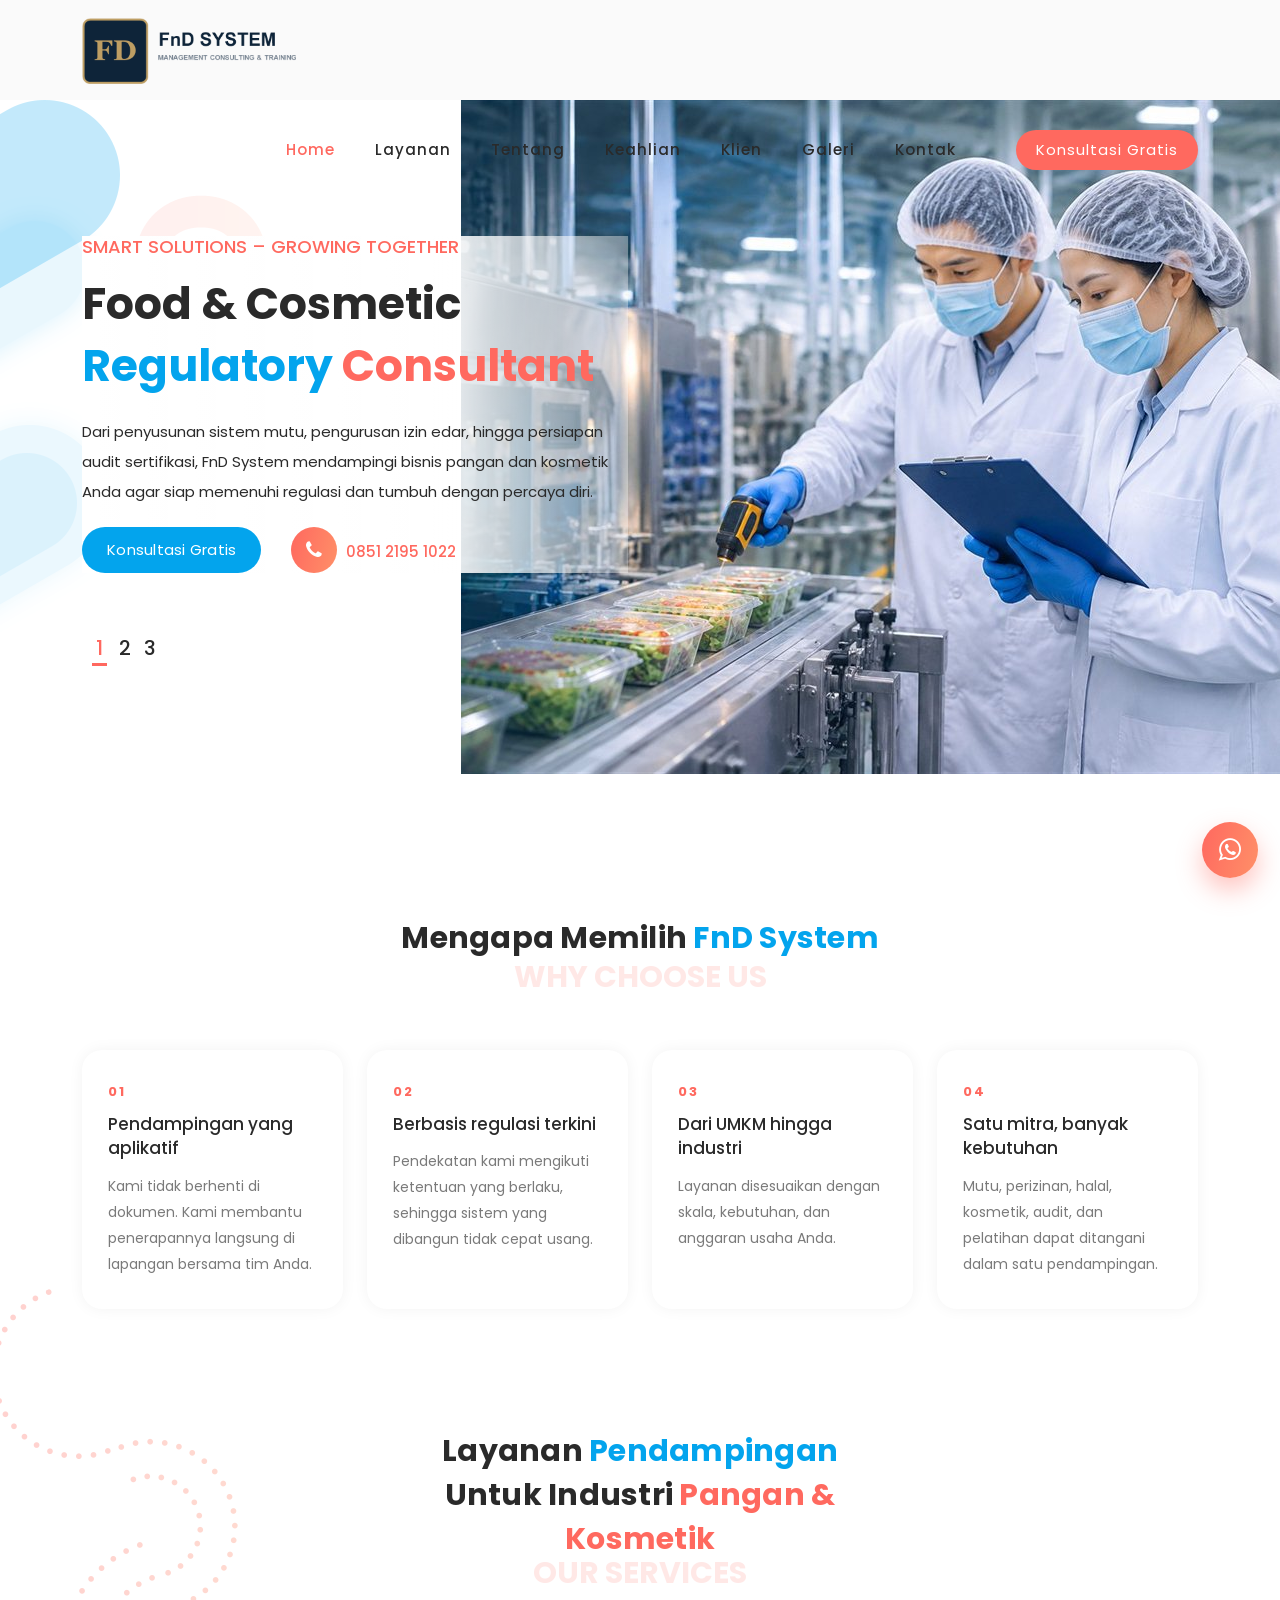
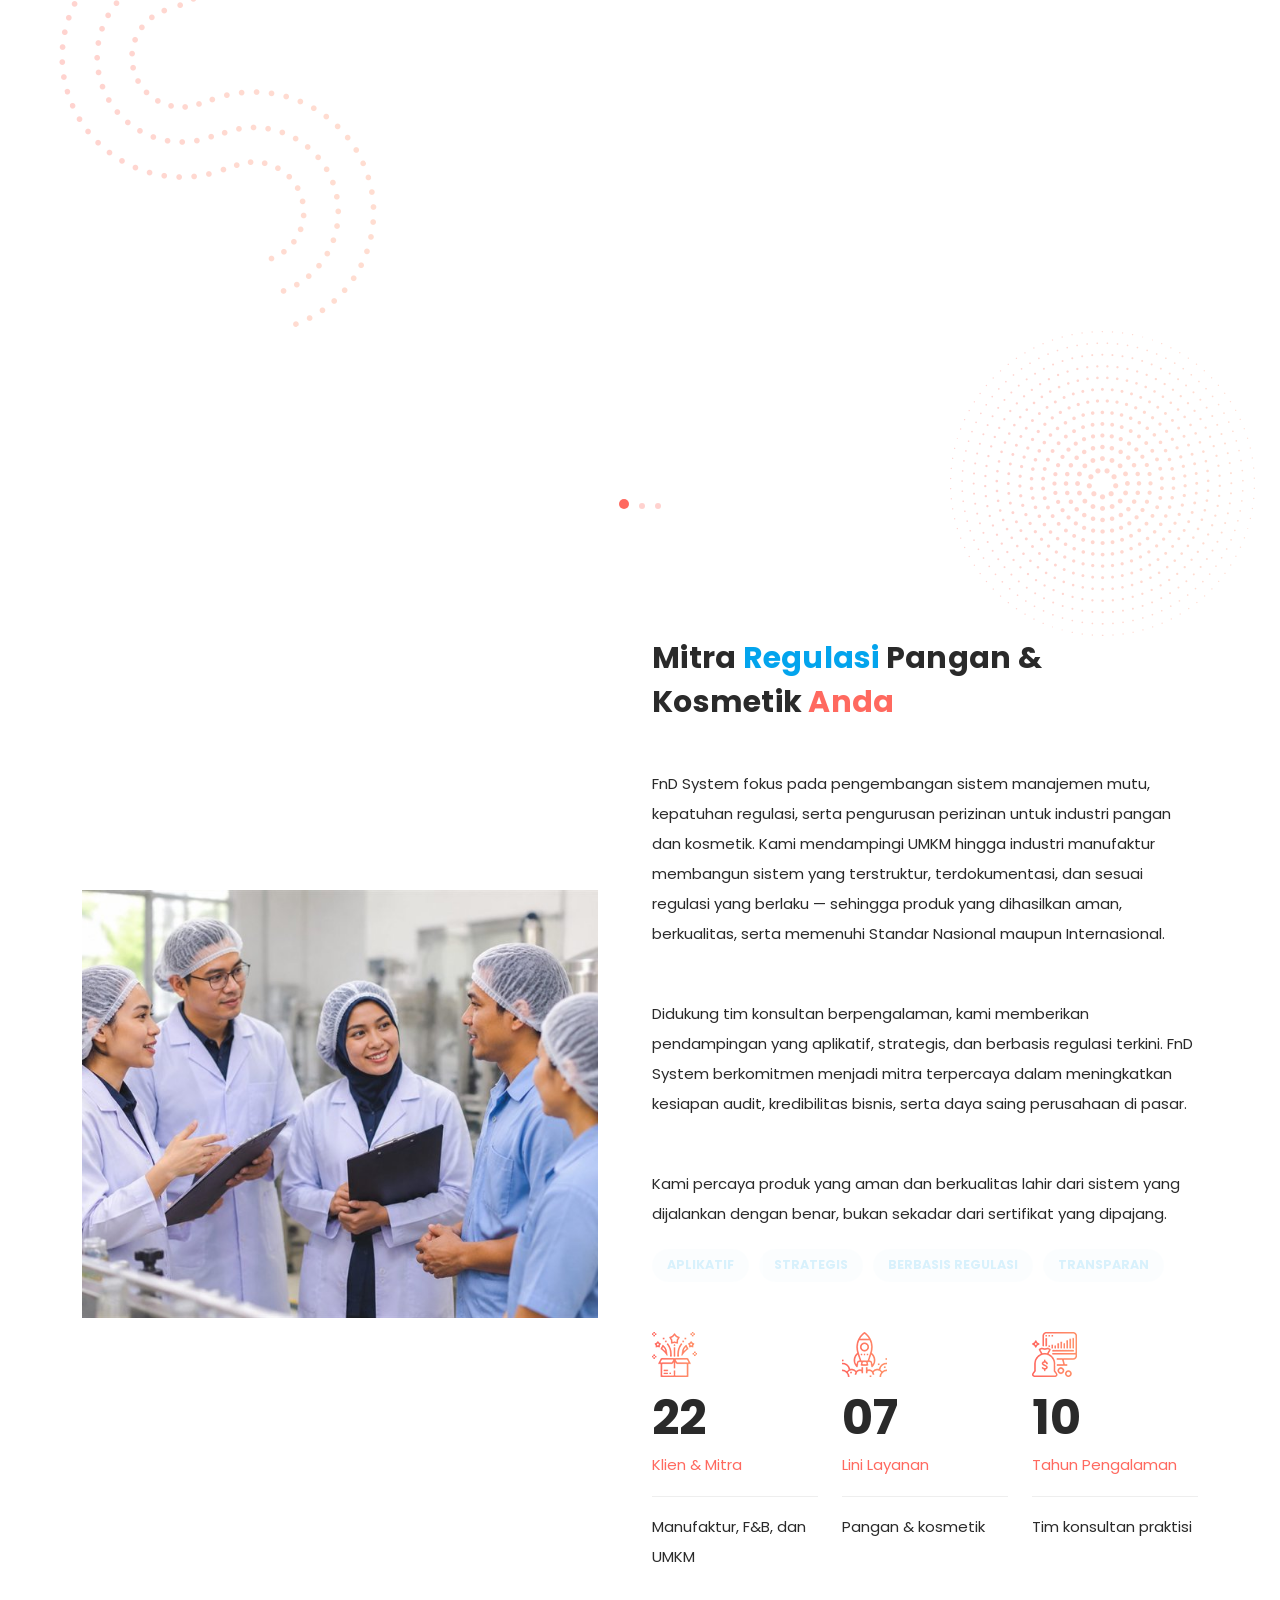
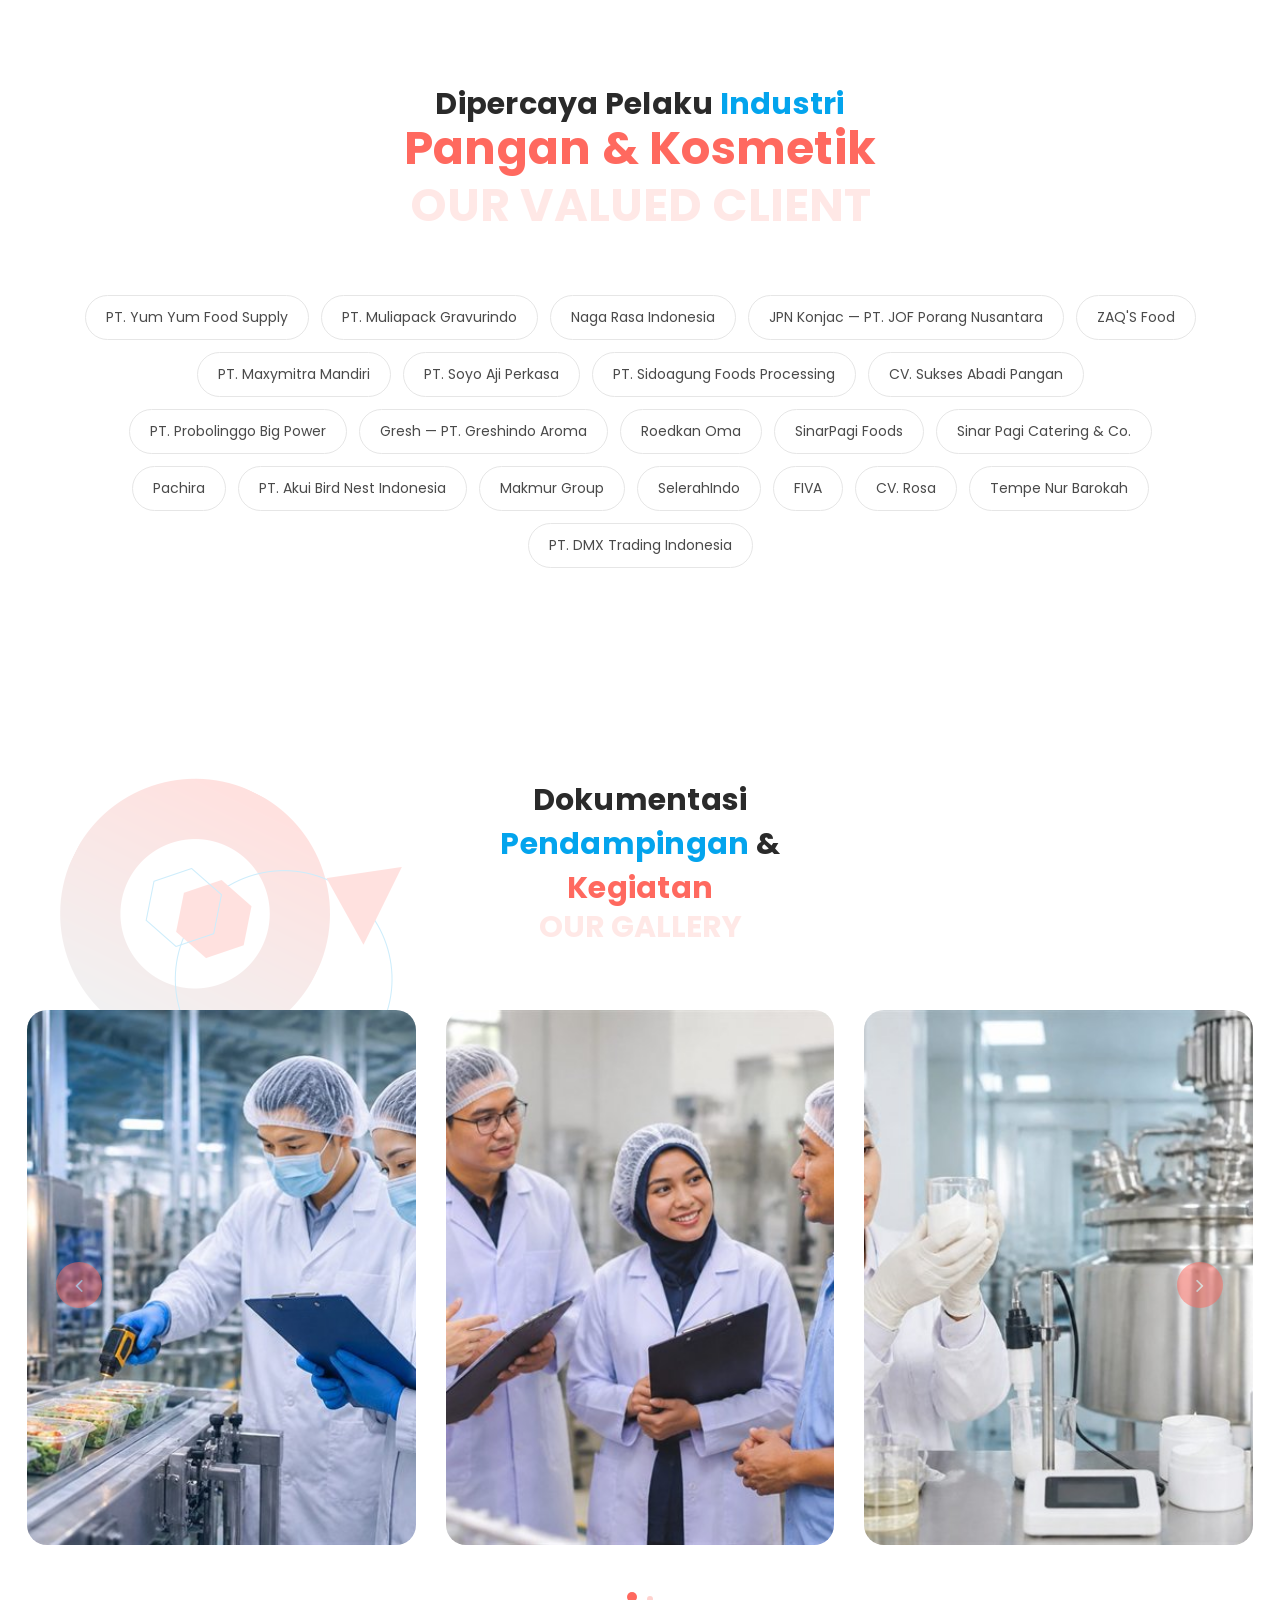
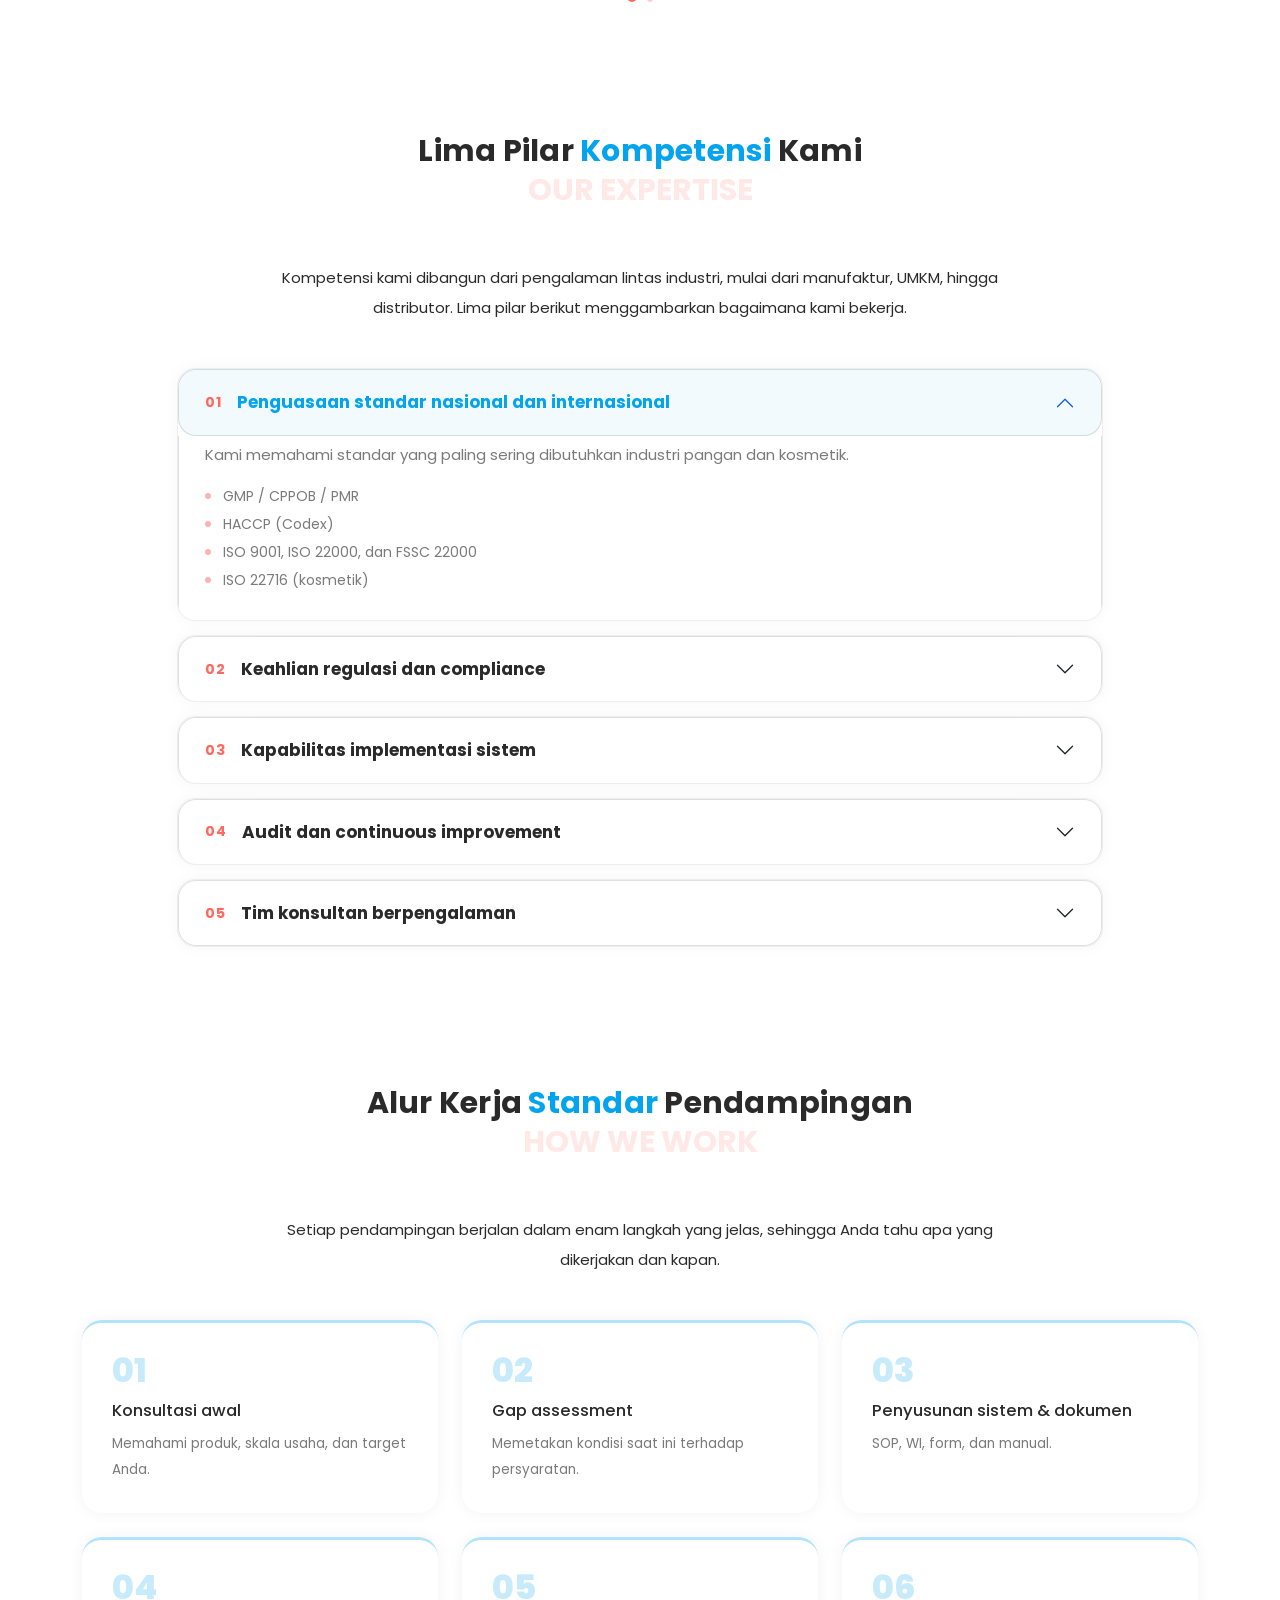
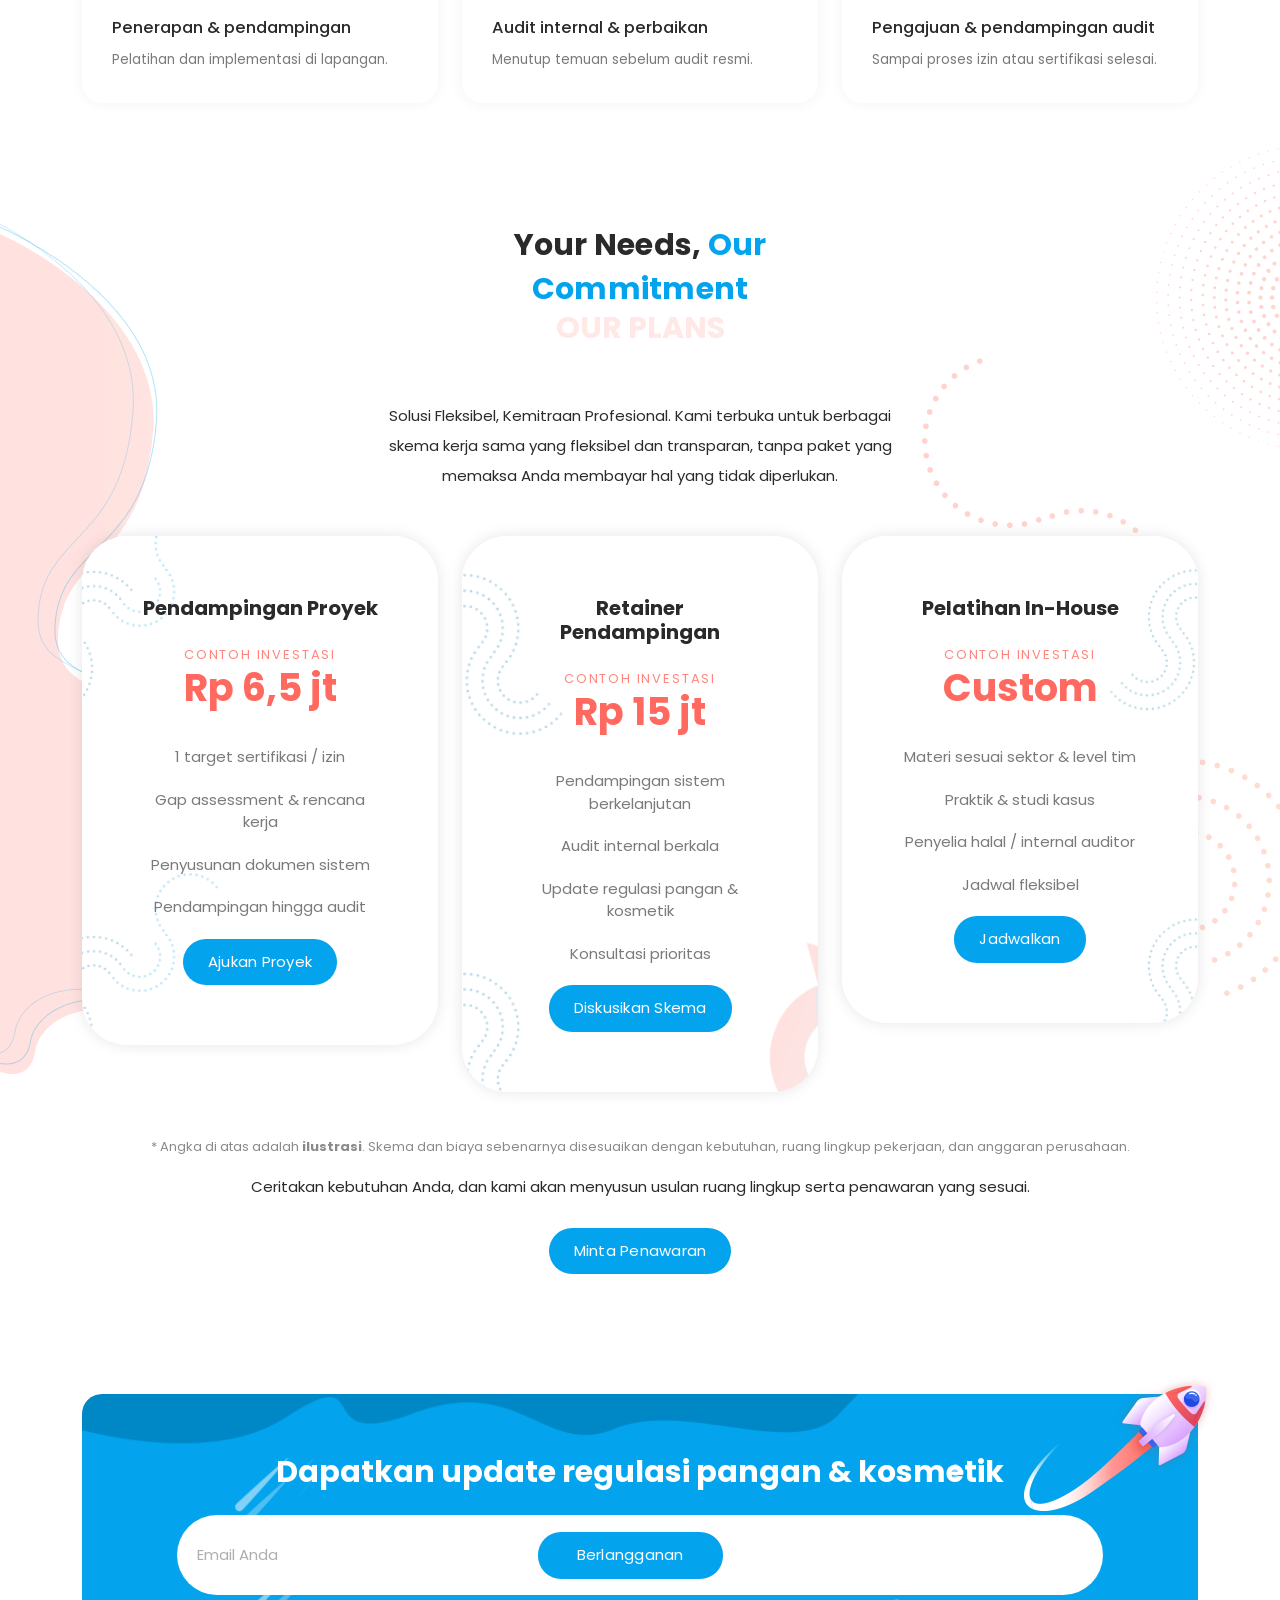
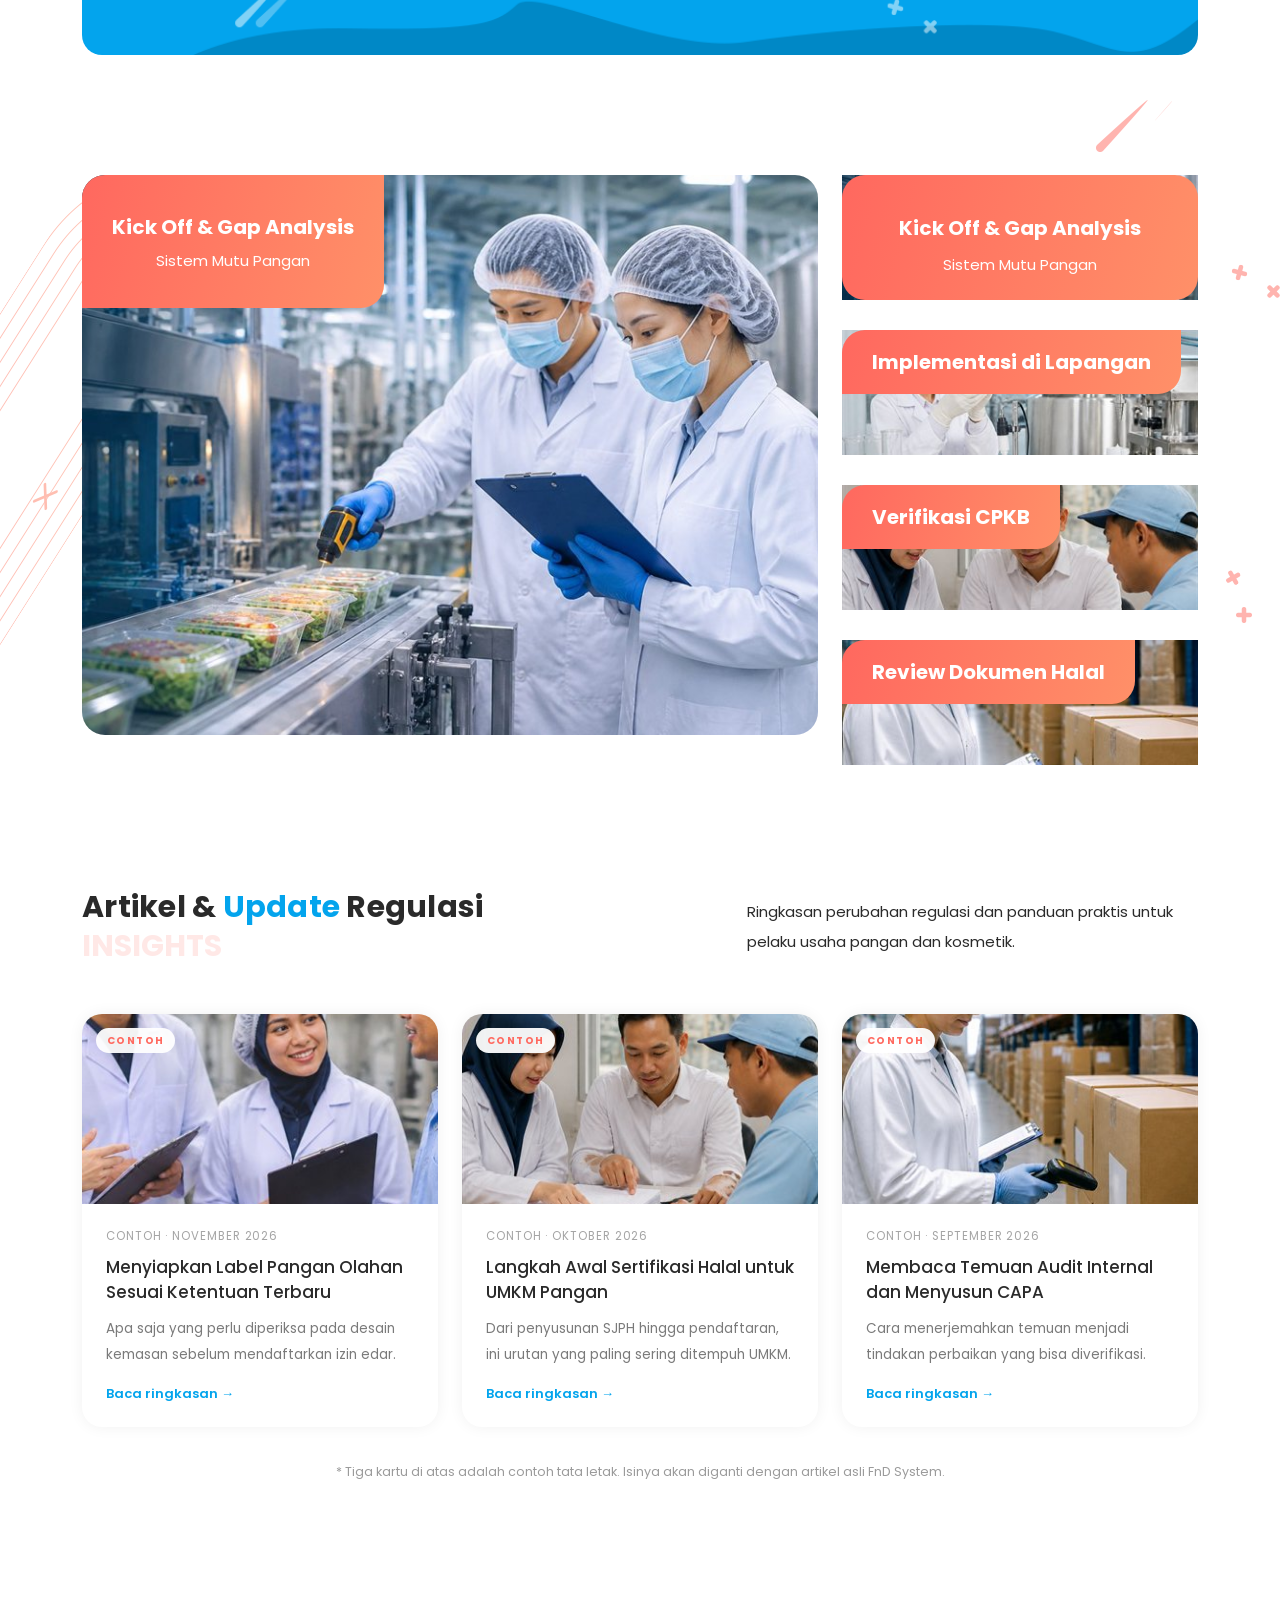
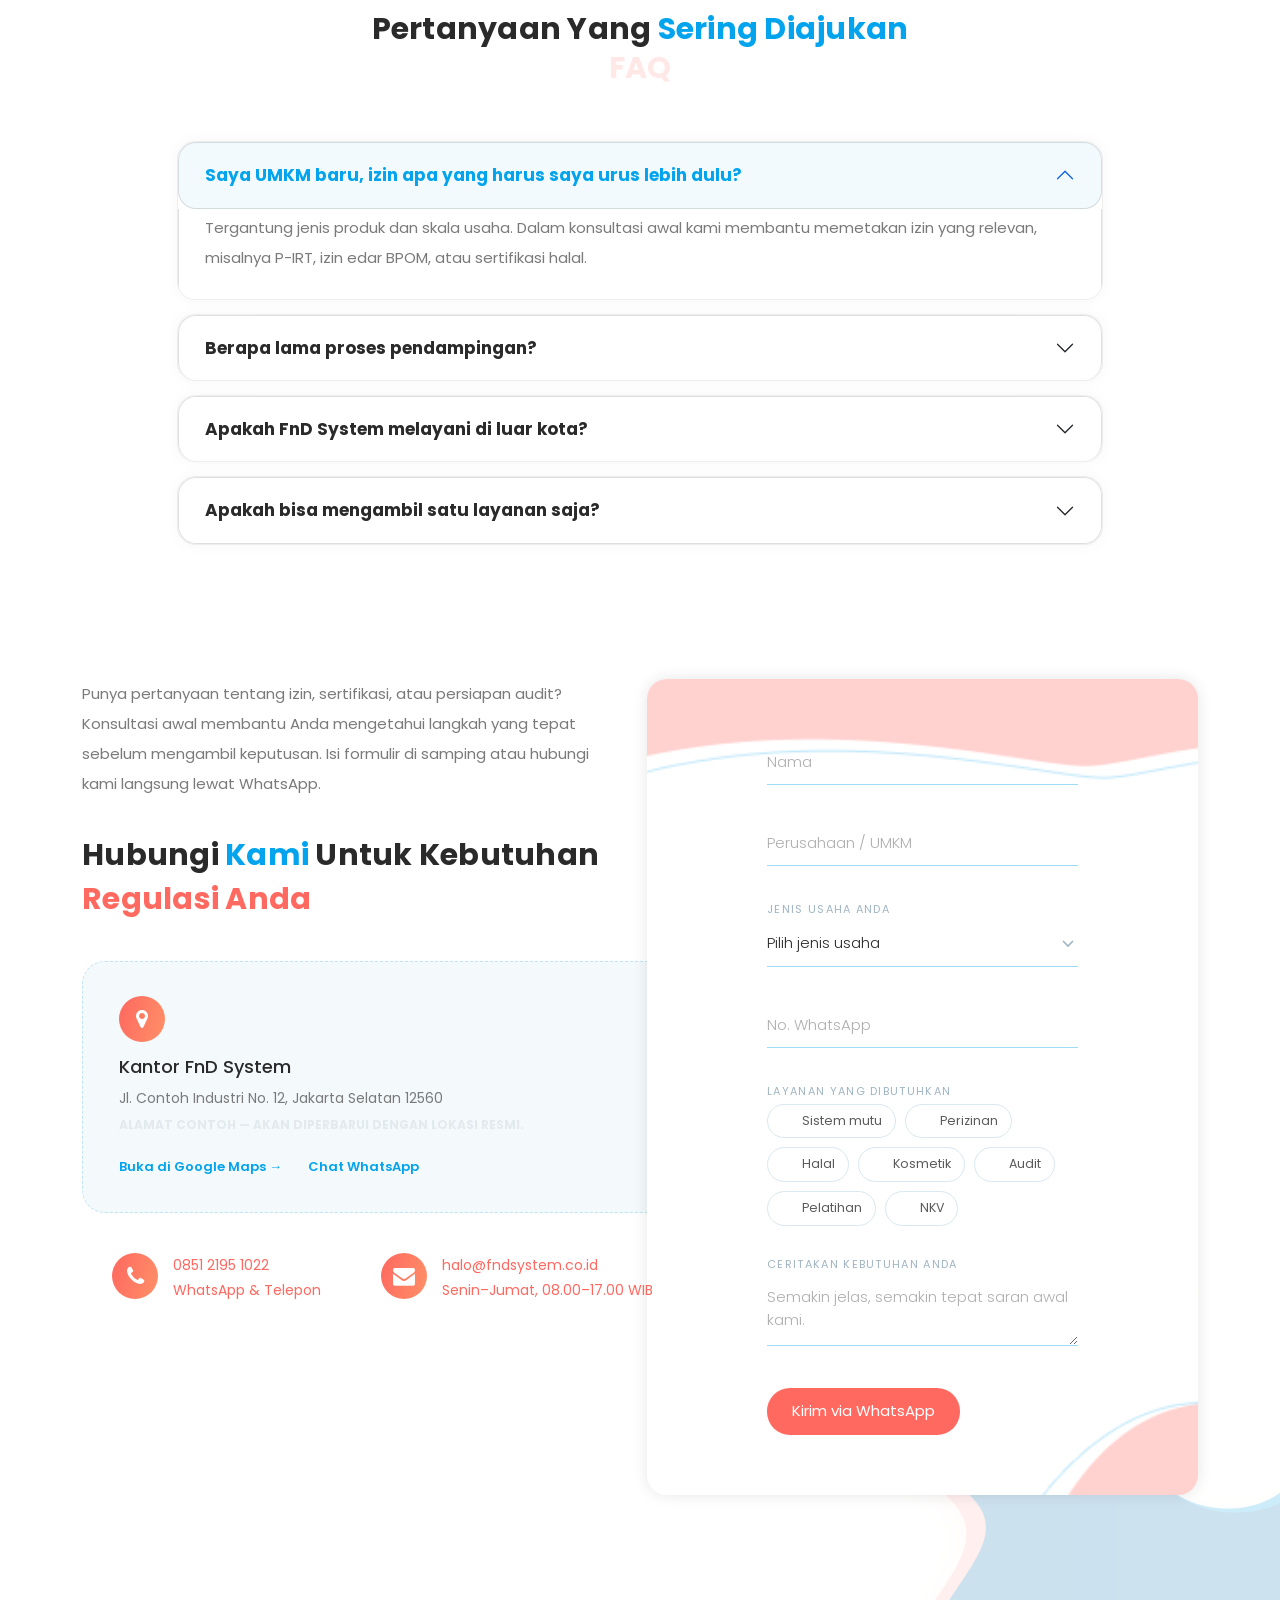
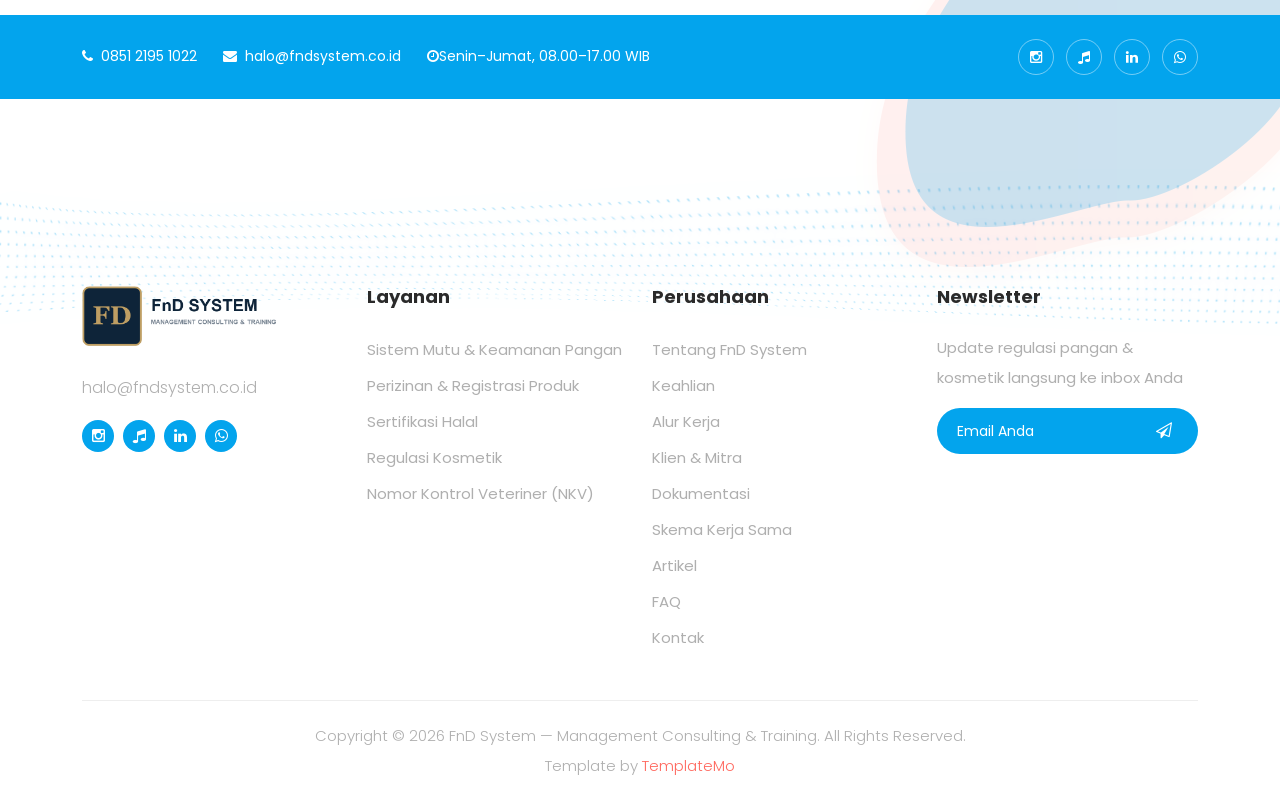
==== index.html @ 7094ae4b "Website profil FnD System (adaptasi template Onix Digital)" ====
<!DOCTYPE html>
<html lang="id">

<head>

  <meta charset="UTF-8">
  <meta name="viewport" content="width=device-width, initial-scale=1, shrink-to-fit=no">
  <meta name="description" content="FnD System — konsultan regulasi pangan dan kosmetik: sistem manajemen mutu (HACCP, ISO 22000, FSSC 22000), perizinan BPOM, sertifikasi halal, NKV, GMP kosmetik, audit, dan pelatihan.">
  <meta name="author" content="FnD System">
  <link rel="preconnect" href="https://fonts.gstatic.com">
  <link href="https://fonts.googleapis.com/css2?family=Poppins:wght@100;200;300;400;500;600;700;800;900&display=swap" rel="stylesheet">
  <link rel="icon" href="assets/images/favicon.svg" type="image/svg+xml">

  <title>FnD System — Food &amp; Cosmetic Regulatory Consultant</title>

  <!-- Bootstrap core CSS -->
  <link href="vendor/bootstrap/css/bootstrap.min.css" rel="stylesheet">

  <!-- Additional CSS Files (TemplateMo 565 Onix Digital) -->
  <link rel="stylesheet" href="assets/css/fontawesome.css">
  <link rel="stylesheet" href="assets/css/templatemo-onix-digital.css">
  <link rel="stylesheet" href="assets/css/animated.css">
  <link rel="stylesheet" href="assets/css/owl.css">

  <!-- Small content tweaks on top of the template -->
  <link rel="stylesheet" href="assets/css/fnd-tweaks.css">
<!--

TemplateMo 565 Onix Digital

https://templatemo.com/tm-565-onix-digital

-->
</head>

<body>

  <!-- ***** Preloader Start ***** -->
  <div id="js-preloader" class="js-preloader">
    <div class="preloader-inner">
      <span class="dot"></span>
      <div class="dots">
        <span></span>
        <span></span>
        <span></span>
      </div>
    </div>
  </div>
  <!-- ***** Preloader End ***** -->

  <!-- ***** Header Area Start ***** -->
  <header class="header-area header-sticky wow slideInDown" data-wow-duration="0.75s" data-wow-delay="0s">
    <div class="container">
      <div class="row">
        <div class="col-12">
          <nav class="main-nav">
            <!-- ***** Logo Start ***** -->
            <a href="index.html" class="logo">
              <img src="assets/images/logo.png" alt="FnD System">
            </a>
            <!-- ***** Logo End ***** -->
            <!-- ***** Menu Start ***** -->
            <ul class="nav">
              <li class="scroll-to-section"><a href="#top" class="active">Home</a></li>
              <li class="scroll-to-section"><a href="#services">Layanan</a></li>
              <li class="scroll-to-section"><a href="#about">Tentang</a></li>
              <li class="scroll-to-section"><a href="#keahlian">Keahlian</a></li>
              <li class="scroll-to-section"><a href="#clients">Klien</a></li>
              <li class="scroll-to-section"><a href="#video">Galeri</a></li>
              <li class="scroll-to-section"><a href="#contact">Kontak</a></li>
              <li class="scroll-to-section"><div class="main-red-button-hover"><a href="https://wa.me/6285121951022" target="_blank" rel="noopener">Konsultasi Gratis</a></div></li>
            </ul>
            <a class='menu-trigger'>
                <span>Menu</span>
            </a>
            <!-- ***** Menu End ***** -->
          </nav>
        </div>
      </div>
    </div>
  </header>
  <!-- ***** Header Area End ***** -->

  <div class="main-banner" id="top">
    <div class="container">
      <div class="row">
        <div class="col-lg-12">
          <div class="row">
            <div class="col-lg-6 align-self-center">
              <div class="owl-carousel owl-banner">

                <div class="item header-text">
                  <h6>Smart Solutions – Growing Together</h6>
                  <h2>Food &amp; Cosmetic <em>Regulatory</em> <span>Consultant</span></h2>
                  <p>Dari penyusunan sistem mutu, pengurusan izin edar, hingga persiapan audit sertifikasi, FnD System mendampingi bisnis pangan dan kosmetik Anda agar siap memenuhi regulasi dan tumbuh dengan percaya diri.</p>
                  <div class="down-buttons">
                    <div class="main-blue-button-hover">
                      <a href="#contact">Konsultasi Gratis</a>
                    </div>
                    <div class="call-button">
                      <a href="https://wa.me/6285121951022" target="_blank" rel="noopener"><i class="fa fa-phone"></i> 0851 2195 1022</a>
                    </div>
                  </div>
                </div>

                <div class="item header-text">
                  <h6>Perizinan &amp; Sertifikasi</h6>
                  <h2>Urus <em>izin edar</em> &amp; <span>halal</span> tanpa ribet</h2>
                  <p>Pendampingan izin edar BPOM MD/ML, PSAT, P-IRT, SNI, sertifikasi halal (SJPH &amp; SHLN), hingga Nomor Kontrol Veteriner untuk produk pangan asal hewan.</p>
                  <div class="down-buttons">
                    <div class="main-blue-button-hover">
                      <a href="#contact">Ajukan Konsultasi</a>
                    </div>
                    <div class="call-button">
                      <a href="https://wa.me/6285121951022" target="_blank" rel="noopener"><i class="fa fa-whatsapp"></i> Chat WhatsApp</a>
                    </div>
                  </div>
                </div>

                <div class="item header-text">
                  <h6>Audit &amp; Training</h6>
                  <h2>Bangun <em>kompetensi</em> tim <span>internal</span></h2>
                  <p>Pelatihan regulasi pangan &amp; kosmetik, implementasi HACCP/GMP/ISO, pelatihan internal auditor dan penyelia halal — aplikatif dan berbasis regulasi terkini.</p>
                  <div class="down-buttons">
                    <div class="main-blue-button-hover">
                      <a href="#video">Lihat Galeri</a>
                    </div>
                    <div class="call-button">
                      <a href="https://wa.me/6285121951022" target="_blank" rel="noopener"><i class="fa fa-phone"></i> 0851 2195 1022</a>
                    </div>
                  </div>
                </div>

              </div>
            </div>
          </div>
        </div>
      </div>
    </div>
  </div>

  <div id="mengapa" class="why-us">
    <div class="container">
      <div class="row">
        <div class="col-lg-6 offset-lg-3">
          <div class="section-heading">
            <h2>Mengapa memilih <em>FnD System</em></h2>
            <span>Why Choose Us</span>
          </div>
        </div>
      </div>
      <div class="row">
        <div class="col-lg-12">
          <div class="why-grid">
            <div class="why-card">
              <div class="num">01</div>
              <h4>Pendampingan yang aplikatif</h4>
              <p>Kami tidak berhenti di dokumen. Kami membantu penerapannya langsung di lapangan bersama tim Anda.</p>
            </div>
            <div class="why-card">
              <div class="num">02</div>
              <h4>Berbasis regulasi terkini</h4>
              <p>Pendekatan kami mengikuti ketentuan yang berlaku, sehingga sistem yang dibangun tidak cepat usang.</p>
            </div>
            <div class="why-card">
              <div class="num">03</div>
              <h4>Dari UMKM hingga industri</h4>
              <p>Layanan disesuaikan dengan skala, kebutuhan, dan anggaran usaha Anda.</p>
            </div>
            <div class="why-card">
              <div class="num">04</div>
              <h4>Satu mitra, banyak kebutuhan</h4>
              <p>Mutu, perizinan, halal, kosmetik, audit, dan pelatihan dapat ditangani dalam satu pendampingan.</p>
            </div>
          </div>
        </div>
      </div>
    </div>
  </div>

  <div id="services" class="our-services section">
    <div class="services-right-dec">
      <img src="assets/images/services-right-dec.png" alt="">
    </div>
    <div class="container">
      <div class="services-left-dec">
        <img src="assets/images/services-left-dec.png" alt="">
      </div>
      <div class="row">
        <div class="col-lg-6 offset-lg-3">
          <div class="section-heading">
            <h2>Layanan <em>pendampingan</em> untuk industri <span>pangan &amp; kosmetik</span></h2>
            <span>Our Services</span>
          </div>
        </div>
      </div>
      <div class="row">
        <div class="col-lg-12">
          <div class="owl-carousel owl-services">

            <div class="item">
              <h4>Sistem Manajemen Mutu &amp; Keamanan Pangan</h4>
              <div class="icon"><img src="assets/images/service-icon-01.png" alt=""></div>
              <p>HACCP, ISO 22000 &amp; FSSC 22000, ISO 9001, GMP – CPPOB – PMR</p>
            </div>

            <div class="item">
              <h4>Perizinan &amp; Registrasi Produk</h4>
              <div class="icon"><img src="assets/images/service-icon-02.png" alt=""></div>
              <p>Izin edar BPOM MD &amp; ML, PSAT, izin edar bahan kosmetik &amp; impor, P-IRT, SNI</p>
            </div>

            <div class="item">
              <h4>Sertifikasi Halal</h4>
              <div class="icon"><img src="assets/images/service-icon-03.png" alt=""></div>
              <p>Sistem Jaminan Produk Halal (SJPH), pendampingan sertifikasi, SHLN, penyelia halal</p>
            </div>

            <div class="item">
              <h4>Regulasi Kosmetik</h4>
              <div class="icon"><img src="assets/images/service-icon-04.png" alt=""></div>
              <p>Implementasi GMP Kosmetik (ISO 22716), notifikasi BPOM, pemenuhan CPKB</p>
            </div>

            <div class="item">
              <h4>Audit &amp; Pengembangan Sistem</h4>
              <div class="icon"><img src="assets/images/service-icon-01.png" alt=""></div>
              <p>Audit internal, gap assessment, perbaikan sistem (CAPA), persiapan audit sertifikasi</p>
            </div>

            <div class="item">
              <h4>Pelatihan &amp; Pengembangan Kompetensi</h4>
              <div class="icon"><img src="assets/images/service-icon-02.png" alt=""></div>
              <p>Pelatihan regulasi pangan &amp; kosmetik, implementasi sistem (HACCP, GMP, ISO), internal auditor</p>
            </div>

            <div class="item">
              <h4>Nomor Kontrol Veteriner (NKV)</h4>
              <div class="icon"><img src="assets/images/service-icon-03.png" alt=""></div>
              <p>Pendampingan persyaratan &amp; sertifikasi NKV untuk pangan asal hewan (daging, olahan daging)</p>
            </div>

          </div>
        </div>
      </div>
    </div>
  </div>

  <div id="about" class="about-us section">
    <div class="container">
      <div class="row">
        <div class="col-lg-6 align-self-center">
          <div class="left-image">
            <img src="assets/images/about-left-image.jpg" alt="Konsultan FnD System mendampingi tim produksi">
          </div>
        </div>
        <div class="col-lg-6">
          <div class="section-heading">
            <h2>Mitra <em>regulasi</em> pangan &amp; kosmetik <span>Anda</span></h2>
            <p>FnD System fokus pada pengembangan sistem manajemen mutu, kepatuhan regulasi, serta pengurusan perizinan untuk industri pangan dan kosmetik. Kami mendampingi UMKM hingga industri manufaktur membangun sistem yang terstruktur, terdokumentasi, dan sesuai regulasi yang berlaku — sehingga produk yang dihasilkan aman, berkualitas, serta memenuhi Standar Nasional maupun Internasional.</p>
            <p>Didukung tim konsultan berpengalaman, kami memberikan pendampingan yang aplikatif, strategis, dan berbasis regulasi terkini. FnD System berkomitmen menjadi mitra terpercaya dalam meningkatkan kesiapan audit, kredibilitas bisnis, serta daya saing perusahaan di pasar.</p>
            <p>Kami percaya produk yang aman dan berkualitas lahir dari sistem yang dijalankan dengan benar, bukan sekadar dari sertifikat yang dipajang.</p>
            <div class="value-tags">
              <span>Aplikatif</span>
              <span>Strategis</span>
              <span>Berbasis regulasi</span>
              <span>Transparan</span>
            </div>
            <div class="row">
              <div class="col-lg-4">
                <div class="fact-item">
                  <div class="count-area-content">
                    <div class="icon">
                      <img src="assets/images/service-icon-01.png" alt="">
                    </div>
                    <div class="count-digit">22</div>
                    <div class="count-title">Klien &amp; Mitra</div>
                    <p>Manufaktur, F&amp;B, dan UMKM</p>
                  </div>
                </div>
              </div>
              <div class="col-lg-4">
                <div class="fact-item">
                  <div class="count-area-content">
                    <div class="icon">
                      <img src="assets/images/service-icon-02.png" alt="">
                    </div>
                    <div class="count-digit">07</div>
                    <div class="count-title">Lini Layanan</div>
                    <p>Pangan &amp; kosmetik</p>
                  </div>
                </div>
              </div>
              <div class="col-lg-4">
                <div class="fact-item">
                  <div class="count-area-content">
                    <div class="icon">
                      <img src="assets/images/service-icon-03.png" alt="">
                    </div>
                    <div class="count-digit">10</div>
                    <div class="count-title">Tahun Pengalaman</div>
                    <p>Tim konsultan praktisi</p>
                  </div>
                </div>
              </div>
            </div>
          </div>
        </div>
      </div>
    </div>
  </div>

  <div id="clients" class="our-clients section">
    <div class="container">
      <div class="row">
        <div class="col-lg-6 offset-lg-3">
          <div class="section-heading">
            <h2>Dipercaya pelaku <em>industri</em> <span>pangan &amp; kosmetik</span></h2>
            <span>Our Valued Client</span>
          </div>
        </div>
      </div>
      <div class="row">
        <div class="col-lg-12">
          <div class="client-tags">
            <span>PT. Yum Yum Food Supply</span>
            <span>PT. Muliapack Gravurindo</span>
            <span>Naga Rasa Indonesia</span>
            <span>JPN Konjac — PT. JOF Porang Nusantara</span>
            <span>ZAQ'S Food</span>
            <span>PT. Maxymitra Mandiri</span>
            <span>PT. Soyo Aji Perkasa</span>
            <span>PT. Sidoagung Foods Processing</span>
            <span>CV. Sukses Abadi Pangan</span>
            <span>PT. Probolinggo Big Power</span>
            <span>Gresh — PT. Greshindo Aroma</span>
            <span>Roedkan Oma</span>
            <span>SinarPagi Foods</span>
            <span>Sinar Pagi Catering &amp; Co.</span>
            <span>Pachira</span>
            <span>PT. Akui Bird Nest Indonesia</span>
            <span>Makmur Group</span>
            <span>SelerahIndo</span>
            <span>FIVA</span>
            <span>CV. Rosa</span>
            <span>Tempe Nur Barokah</span>
            <span>PT. DMX Trading Indonesia</span>
          </div>
        </div>
      </div>
    </div>
  </div>

  <div id="portfolio" class="our-portfolio section">
    <div class="portfolio-left-dec">
      <img src="assets/images/portfolio-left-dec.png" alt="">
    </div>
    <div class="container">
      <div class="row">
        <div class="col-lg-6 offset-lg-3">
          <div class="section-heading">
            <h2>Dokumentasi <em>pendampingan</em> &amp; <span>kegiatan</span></h2>
            <span>Our Gallery</span>
          </div>
        </div>
      </div>
    </div>
    <div class="container-fluid">
      <div class="row">
        <div class="col-lg-12">
          <div class="owl-carousel owl-portfolio">

            <div class="item">
              <div class="thumb">
                <img src="assets/images/portfolio-01.jpg" alt="">
                <div class="hover-effect">
                  <div class="inner-content">
                    <a href="#video"><h4>Kick Off &amp; Gap Analysis</h4></a>
                    <span>Sistem Mutu Pangan</span>
                  </div>
                </div>
              </div>
            </div>

            <div class="item">
              <div class="thumb">
                <img src="assets/images/portfolio-02.jpg" alt="">
                <div class="hover-effect">
                  <div class="inner-content">
                    <a href="#video"><h4>Implementasi Lapangan</h4></a>
                    <span>Pendampingan Tim Produksi</span>
                  </div>
                </div>
              </div>
            </div>

            <div class="item">
              <div class="thumb">
                <img src="assets/images/portfolio-03.jpg" alt="">
                <div class="hover-effect">
                  <div class="inner-content">
                    <a href="#video"><h4>Verifikasi CPKB</h4></a>
                    <span>Kosmetik &amp; GMP</span>
                  </div>
                </div>
              </div>
            </div>

            <div class="item">
              <div class="thumb">
                <img src="assets/images/portfolio-04.jpg" alt="">
                <div class="hover-effect">
                  <div class="inner-content">
                    <a href="#video"><h4>Pelatihan &amp; Workshop</h4></a>
                    <span>HACCP · GMP · ISO</span>
                  </div>
                </div>
              </div>
            </div>

            <div class="item">
              <div class="thumb">
                <img src="assets/images/portfolio-05.jpg" alt="">
                <div class="hover-effect">
                  <div class="inner-content">
                    <a href="#video"><h4>Review Dokumen Halal</h4></a>
                    <span>Sertifikasi Halal</span>
                  </div>
                </div>
              </div>
            </div>

            <div class="item">
              <div class="thumb">
                <img src="assets/images/portfolio-06.jpg" alt="">
                <div class="hover-effect">
                  <div class="inner-content">
                    <a href="#video"><h4>Audit Internal</h4></a>
                    <span>Gudang &amp; Distribusi</span>
                  </div>
                </div>
              </div>
            </div>

          </div>
        </div>
      </div>
    </div>
  </div>

  <div id="keahlian" class="why-us">
    <div class="container">
      <div class="row">
        <div class="col-lg-8 offset-lg-2">
          <div class="section-heading">
            <h2>Lima pilar <em>kompetensi</em> kami</h2>
            <span>Our Expertise</span>
          </div>
          <p style="text-align:center;margin:10px 0 45px;">Kompetensi kami dibangun dari pengalaman lintas industri, mulai dari manufaktur, UMKM, hingga distributor. Lima pilar berikut menggambarkan bagaimana kami bekerja.</p>
        </div>
      </div>
      <div class="row">
        <div class="col-lg-10 offset-lg-1">
          <div class="accordion acc-fnd" id="accKeahlian">

            <div class="accordion-item">
              <h2 class="accordion-header" id="kh1">
                <button class="accordion-button" type="button" data-bs-toggle="collapse" data-bs-target="#k1" aria-expanded="true" aria-controls="k1">
                  <span class="pillar-no">01</span> Penguasaan standar nasional dan internasional
                </button>
              </h2>
              <div id="k1" class="accordion-collapse collapse show" aria-labelledby="kh1" data-bs-parent="#accKeahlian">
                <div class="accordion-body">
                  Kami memahami standar yang paling sering dibutuhkan industri pangan dan kosmetik.
                  <ul>
                    <li>GMP / CPPOB / PMR</li>
                    <li>HACCP (Codex)</li>
                    <li>ISO 9001, ISO 22000, dan FSSC 22000</li>
                    <li>ISO 22716 (kosmetik)</li>
                  </ul>
                </div>
              </div>
            </div>

            <div class="accordion-item">
              <h2 class="accordion-header" id="kh2">
                <button class="accordion-button collapsed" type="button" data-bs-toggle="collapse" data-bs-target="#k2" aria-expanded="false" aria-controls="k2">
                  <span class="pillar-no">02</span> Keahlian regulasi dan compliance
                </button>
              </h2>
              <div id="k2" class="accordion-collapse collapse" aria-labelledby="kh2" data-bs-parent="#accKeahlian">
                <div class="accordion-body">
                  Registrasi BPOM, PIRT dan SNI, SJPH, NKV, dan CPKB ditangani sesuai ketentuan yang berlaku — termasuk jalur izin edar MD dan ML untuk produk dalam dan luar negeri.
                </div>
              </div>
            </div>

            <div class="accordion-item">
              <h2 class="accordion-header" id="kh3">
                <button class="accordion-button collapsed" type="button" data-bs-toggle="collapse" data-bs-target="#k3" aria-expanded="false" aria-controls="k3">
                  <span class="pillar-no">03</span> Kapabilitas implementasi sistem
                </button>
              </h2>
              <div id="k3" class="accordion-collapse collapse" aria-labelledby="kh3" data-bs-parent="#accKeahlian">
                <div class="accordion-body">
                  Kami menyusun dan menerapkan sistem mutu dan keamanan pangan, menyiapkan dokumen (SOP, WI, form, manual), dan mendampingi tim di lapangan.
                </div>
              </div>
            </div>

            <div class="accordion-item">
              <h2 class="accordion-header" id="kh4">
                <button class="accordion-button collapsed" type="button" data-bs-toggle="collapse" data-bs-target="#k4" aria-expanded="false" aria-controls="k4">
                  <span class="pillar-no">04</span> Audit dan continuous improvement
                </button>
              </h2>
              <div id="k4" class="accordion-collapse collapse" aria-labelledby="kh4" data-bs-parent="#accKeahlian">
                <div class="accordion-body">
                  Audit internal, gap assessment, analisis akar masalah, CAPA, dan peningkatan berkelanjutan (PDCA) menjaga sistem tetap hidup setelah sertifikat terbit.
                </div>
              </div>
            </div>

            <div class="accordion-item">
              <h2 class="accordion-header" id="kh5">
                <button class="accordion-button collapsed" type="button" data-bs-toggle="collapse" data-bs-target="#k5" aria-expanded="false" aria-controls="k5">
                  <span class="pillar-no">05</span> Tim konsultan berpengalaman
                </button>
              </h2>
              <div id="k5" class="accordion-collapse collapse" aria-labelledby="kh5" data-bs-parent="#accKeahlian">
                <div class="accordion-body">
                  Pengalaman lebih dari 10 tahun di industri pangan dan kosmetik, dengan pendekatan aplikatif, strategis, dan berbasis regulasi terkini.
                </div>
              </div>
            </div>

          </div>
        </div>
      </div>
    </div>
  </div>

  <div id="alur" class="why-us steps-section">
    <div class="container">
      <div class="row">
        <div class="col-lg-8 offset-lg-2">
          <div class="section-heading">
            <h2>Alur kerja <em>standar</em> pendampingan</h2>
            <span>How We Work</span>
          </div>
          <p style="text-align:center;margin:10px 0 45px;">Setiap pendampingan berjalan dalam enam langkah yang jelas, sehingga Anda tahu apa yang dikerjakan dan kapan.</p>
        </div>
      </div>
      <div class="row">
        <div class="col-lg-12">
          <div class="steps">
            <div class="step-item">
              <b>01</b>
              <h4>Konsultasi awal</h4>
              <p>Memahami produk, skala usaha, dan target Anda.</p>
            </div>
            <div class="step-item">
              <b>02</b>
              <h4>Gap assessment</h4>
              <p>Memetakan kondisi saat ini terhadap persyaratan.</p>
            </div>
            <div class="step-item">
              <b>03</b>
              <h4>Penyusunan sistem &amp; dokumen</h4>
              <p>SOP, WI, form, dan manual.</p>
            </div>
            <div class="step-item">
              <b>04</b>
              <h4>Penerapan &amp; pendampingan</h4>
              <p>Pelatihan dan implementasi di lapangan.</p>
            </div>
            <div class="step-item">
              <b>05</b>
              <h4>Audit internal &amp; perbaikan</h4>
              <p>Menutup temuan sebelum audit resmi.</p>
            </div>
            <div class="step-item">
              <b>06</b>
              <h4>Pengajuan &amp; pendampingan audit</h4>
              <p>Sampai proses izin atau sertifikasi selesai.</p>
            </div>
          </div>
        </div>
      </div>
    </div>
  </div>

  <div id="pricing" class="pricing-tables">
    <div class="tables-left-dec">
      <img src="assets/images/tables-left-dec.png" alt="">
    </div>
    <div class="tables-right-dec">
      <img src="assets/images/tables-right-dec.png" alt="">
    </div>
    <div class="container">
      <div class="row">
        <div class="col-lg-6 offset-lg-3">
          <div class="section-heading">
            <h2>Your Needs, <em>Our Commitment</em></h2>
            <span>Our Plans</span>
          </div>
          <p style="text-align:center;margin:-10px 0 45px;">Solusi Fleksibel, Kemitraan Profesional. Kami terbuka untuk berbagai skema kerja sama yang fleksibel dan transparan, tanpa paket yang memaksa Anda membayar hal yang tidak diperlukan.</p>
        </div>
      </div>
      <div class="row">
        <div class="col-lg-4">
          <div class="item first-item">
            <h4>Pendampingan Proyek</h4>
            <em>Contoh investasi</em>
            <span>Rp 6,5 jt</span>
            <ul>
              <li>1 target sertifikasi / izin</li>
              <li>Gap assessment &amp; rencana kerja</li>
              <li>Penyusunan dokumen sistem</li>
              <li>Pendampingan hingga audit</li>
            </ul>
            <div class="main-blue-button-hover">
              <a href="#contact">Ajukan Proyek</a>
            </div>
          </div>
        </div>
        <div class="col-lg-4">
          <div class="item second-item">
            <h4>Retainer Pendampingan</h4>
            <em>Contoh investasi</em>
            <span>Rp 15 jt</span>
            <ul>
              <li>Pendampingan sistem berkelanjutan</li>
              <li>Audit internal berkala</li>
              <li>Update regulasi pangan &amp; kosmetik</li>
              <li>Konsultasi prioritas</li>
            </ul>
            <div class="main-blue-button-hover">
              <a href="#contact">Diskusikan Skema</a>
            </div>
          </div>
        </div>
        <div class="col-lg-4">
          <div class="item third-item">
            <h4>Pelatihan In-House</h4>
            <em>Contoh investasi</em>
            <span>Custom</span>
            <ul>
              <li>Materi sesuai sektor &amp; level tim</li>
              <li>Praktik &amp; studi kasus</li>
              <li>Penyelia halal / internal auditor</li>
              <li>Jadwal fleksibel</li>
            </ul>
            <div class="main-blue-button-hover">
              <a href="#contact">Jadwalkan</a>
            </div>
          </div>
        </div>
      </div>
      <div class="row">
        <div class="col-lg-12">
          <p class="plan-note">* Angka di atas adalah <strong>ilustrasi</strong>. Skema dan biaya sebenarnya disesuaikan dengan kebutuhan, ruang lingkup pekerjaan, dan anggaran perusahaan.</p>
          <p style="text-align:center;margin-top:10px;">Ceritakan kebutuhan Anda, dan kami akan menyusun usulan ruang lingkup serta penawaran yang sesuai.</p>
          <div style="text-align:center;margin-top:26px;">
            <div class="main-blue-button-hover" style="display:inline-block;">
              <a href="#contact">Minta Penawaran</a>
            </div>
          </div>
        </div>
      </div>
    </div>
  </div>

  <div id="subscribe" class="subscribe">
    <div class="container">
      <div class="row">
        <div class="col-lg-12">
          <div class="inner-content">
            <div class="row">
              <div class="col-lg-10 offset-lg-1">
                <h2>Dapatkan update regulasi pangan &amp; kosmetik</h2>
                <form id="subscribeForm" action="" method="get">
                  <input type="text" name="email" id="email" pattern="[^ @]*@[^ @]*" placeholder="Email Anda" required="">
                  <button type="submit" id="submit-subscribe" class="main-button ">Berlangganan</button>
                </form>
              </div>
            </div>
          </div>
        </div>
      </div>
    </div>
  </div>

  <div id="video" class="our-videos section">
    <div class="videos-left-dec">
      <img src="assets/images/videos-left-dec.png" alt="">
    </div>
    <div class="videos-right-dec">
      <img src="assets/images/videos-right-dec.png" alt="">
    </div>
    <div class="container">
      <div class="row">
        <div class="col-lg-12">
          <div class="naccs">
            <div class="grid">
              <div class="row">
                <div class="col-lg-8">
                  <ul class="nacc">
                    <li class="active">
                      <div>
                        <div class="thumb">
                          <img src="assets/images/video-big-thumb-01.jpg" alt="Pendampingan sistem mutu pangan">
                          <div class="overlay-effect">
                            <a href="#contact"><h4>Kick Off &amp; Gap Analysis</h4></a>
                            <span>Sistem Mutu Pangan</span>
                          </div>
                        </div>
                      </div>
                    </li>
                    <li>
                      <div>
                        <div class="thumb">
                          <img src="assets/images/video-big-thumb-02.jpg" alt="Pendampingan di lini produksi">
                          <div class="overlay-effect">
                            <a href="#contact"><h4>Implementasi di Lapangan</h4></a>
                            <span>Pendampingan Tim Produksi</span>
                          </div>
                        </div>
                      </div>
                    </li>
                    <li>
                      <div>
                        <div class="thumb">
                          <img src="assets/images/video-big-thumb-03.jpg" alt="Verifikasi laboratorium kosmetik">
                          <div class="overlay-effect">
                            <a href="#contact"><h4>Verifikasi CPKB</h4></a>
                            <span>Kosmetik &amp; GMP</span>
                          </div>
                        </div>
                      </div>
                    </li>
                    <li>
                      <div>
                        <div class="thumb">
                          <img src="assets/images/video-big-thumb-04.jpg" alt="Review dokumen sertifikasi halal">
                          <div class="overlay-effect">
                            <a href="#contact"><h4>Review Dokumen Halal</h4></a>
                            <span>Sertifikasi Halal</span>
                          </div>
                        </div>
                      </div>
                    </li>
                  </ul>
                </div>
                <div class="col-lg-4">
                  <div class="menu">
                    <div class="active">
                      <div class="thumb">
                        <img src="assets/images/video-thumb-01.jpg" alt="">
                        <div class="inner-content">
                          <h4>Kick Off &amp; Gap Analysis</h4>
                          <span>Sistem Mutu Pangan</span>
                        </div>
                      </div>
                    </div>
                    <div>
                      <div class="thumb">
                        <img src="assets/images/video-thumb-02.jpg" alt="">
                        <div class="inner-content">
                          <h4>Implementasi di Lapangan</h4>
                          <span>Pendampingan Tim Produksi</span>
                        </div>
                      </div>
                    </div>
                    <div>
                      <div class="thumb">
                        <img src="assets/images/video-thumb-03.jpg" alt="">
                        <div class="inner-content">
                          <h4>Verifikasi CPKB</h4>
                          <span>Kosmetik &amp; GMP</span>
                        </div>
                      </div>
                    </div>
                    <div>
                      <div class="thumb">
                        <img src="assets/images/video-thumb-04.jpg" alt="">
                        <div class="inner-content">
                          <h4>Review Dokumen Halal</h4>
                          <span>Sertifikasi Halal</span>
                        </div>
                      </div>
                    </div>
                  </div>
                </div>
              </div>
            </div>
          </div>
        </div>
      </div>
    </div>
  </div>

  <div id="artikel" class="articles">
    <div class="container">
      <div class="row">
        <div class="col-lg-7">
          <div class="section-heading">
            <h2>Artikel &amp; <em>update</em> regulasi</h2>
            <span>Insights</span>
          </div>
        </div>
        <div class="col-lg-5 d-flex align-items-center">
          <p style="margin:0;">Ringkasan perubahan regulasi dan panduan praktis untuk pelaku usaha pangan dan kosmetik.</p>
        </div>
      </div>
      <div class="row" style="margin-top:45px;">
        <div class="col-lg-4">
          <div class="article-card">
            <div class="thumb">
              <span class="badge-demo">CONTOH</span>
              <img src="assets/images/portfolio-02.jpg" alt="">
            </div>
            <div class="body">
              <span class="date">Contoh · November 2026</span>
              <h4>Menyiapkan Label Pangan Olahan Sesuai Ketentuan Terbaru</h4>
              <p>Apa saja yang perlu diperiksa pada desain kemasan sebelum mendaftarkan izin edar.</p>
              <a href="#contact" class="read">Baca ringkasan →</a>
            </div>
          </div>
        </div>
        <div class="col-lg-4">
          <div class="article-card">
            <div class="thumb">
              <span class="badge-demo">CONTOH</span>
              <img src="assets/images/portfolio-05.jpg" alt="">
            </div>
            <div class="body">
              <span class="date">Contoh · Oktober 2026</span>
              <h4>Langkah Awal Sertifikasi Halal untuk UMKM Pangan</h4>
              <p>Dari penyusunan SJPH hingga pendaftaran, ini urutan yang paling sering ditempuh UMKM.</p>
              <a href="#contact" class="read">Baca ringkasan →</a>
            </div>
          </div>
        </div>
        <div class="col-lg-4">
          <div class="article-card">
            <div class="thumb">
              <span class="badge-demo">CONTOH</span>
              <img src="assets/images/portfolio-06.jpg" alt="">
            </div>
            <div class="body">
              <span class="date">Contoh · September 2026</span>
              <h4>Membaca Temuan Audit Internal dan Menyusun CAPA</h4>
              <p>Cara menerjemahkan temuan menjadi tindakan perbaikan yang bisa diverifikasi.</p>
              <a href="#contact" class="read">Baca ringkasan →</a>
            </div>
          </div>
        </div>
      </div>
      <p class="article-note">* Tiga kartu di atas adalah contoh tata letak. Isinya akan diganti dengan artikel asli FnD System.</p>
    </div>
  </div>

  <div id="faq" class="why-us">
    <div class="container">
      <div class="row">
        <div class="col-lg-8 offset-lg-2">
          <div class="section-heading">
            <h2>Pertanyaan yang <em>sering diajukan</em></h2>
            <span>FAQ</span>
          </div>
        </div>
      </div>
      <div class="row">
        <div class="col-lg-10 offset-lg-1">
          <div class="accordion acc-fnd" id="accFaq">

            <div class="accordion-item">
              <h2 class="accordion-header" id="fh1">
                <button class="accordion-button" type="button" data-bs-toggle="collapse" data-bs-target="#f1" aria-expanded="true" aria-controls="f1">
                  Saya UMKM baru, izin apa yang harus saya urus lebih dulu?
                </button>
              </h2>
              <div id="f1" class="accordion-collapse collapse show" aria-labelledby="fh1" data-bs-parent="#accFaq">
                <div class="accordion-body">
                  Tergantung jenis produk dan skala usaha. Dalam konsultasi awal kami membantu memetakan izin yang relevan, misalnya P-IRT, izin edar BPOM, atau sertifikasi halal.
                </div>
              </div>
            </div>

            <div class="accordion-item">
              <h2 class="accordion-header" id="fh2">
                <button class="accordion-button collapsed" type="button" data-bs-toggle="collapse" data-bs-target="#f2" aria-expanded="false" aria-controls="f2">
                  Berapa lama proses pendampingan?
                </button>
              </h2>
              <div id="f2" class="accordion-collapse collapse" aria-labelledby="fh2" data-bs-parent="#accFaq">
                <div class="accordion-body">
                  Durasi bergantung pada jenis layanan dan kesiapan perusahaan. Estimasi diberikan setelah gap assessment.
                </div>
              </div>
            </div>

            <div class="accordion-item">
              <h2 class="accordion-header" id="fh3">
                <button class="accordion-button collapsed" type="button" data-bs-toggle="collapse" data-bs-target="#f3" aria-expanded="false" aria-controls="f3">
                  Apakah FnD System melayani di luar kota?
                </button>
              </h2>
              <div id="f3" class="accordion-collapse collapse" aria-labelledby="fh3" data-bs-parent="#accFaq">
                <div class="accordion-body">
                  Ya. Pendampingan dapat dilakukan secara daring maupun melalui kunjungan lapangan, sesuai kebutuhan dan kesepakatan ruang lingkup.
                </div>
              </div>
            </div>

            <div class="accordion-item">
              <h2 class="accordion-header" id="fh4">
                <button class="accordion-button collapsed" type="button" data-bs-toggle="collapse" data-bs-target="#f4" aria-expanded="false" aria-controls="f4">
                  Apakah bisa mengambil satu layanan saja?
                </button>
              </h2>
              <div id="f4" class="accordion-collapse collapse" aria-labelledby="fh4" data-bs-parent="#accFaq">
                <div class="accordion-body">
                  Bisa. Layanan dapat diambil terpisah maupun dipadukan sesuai kebutuhan usaha Anda.
                </div>
              </div>
            </div>

          </div>
        </div>
      </div>
    </div>
  </div>

  <div id="contact" class="contact-us section">
    <div class="container">
      <div class="row">
        <div class="col-lg-7">
          <div class="intro-note">
            <p>Punya pertanyaan tentang izin, sertifikasi, atau persiapan audit? Konsultasi awal membantu Anda mengetahui langkah yang tepat sebelum mengambil keputusan. Isi formulir di samping atau hubungi kami langsung lewat WhatsApp.</p>
          </div>
          <div class="section-heading">
            <h2>Hubungi <em>kami</em> untuk kebutuhan <span>regulasi Anda</span></h2>
            <div id="map" class="map-card">
              <i class="fa fa-map-marker"></i>
              <h4>Kantor FnD System</h4>
              <p>Jl. Contoh Industri No. 12, Jakarta Selatan 12560<br><span>Alamat contoh — akan diperbarui dengan lokasi resmi.</span></p>
              <div class="map-actions">
                <a href="https://maps.google.com/?q=Jakarta+Selatan" target="_blank" rel="noopener">Buka di Google Maps →</a>
                <a href="https://wa.me/6285121951022" target="_blank" rel="noopener">Chat WhatsApp</a>
              </div>
            </div>
            <div class="info">
              <span><i class="fa fa-phone"></i> <a href="https://wa.me/6285121951022" target="_blank" rel="noopener">0851 2195 1022<br>WhatsApp &amp; Telepon</a></span>
              <span><i class="fa fa-envelope"></i> <a href="mailto:halo@fndsystem.co.id">halo@fndsystem.co.id<br>Senin–Jumat, 08.00–17.00 WIB</a></span>
            </div>
          </div>
        </div>
        <div class="col-lg-5 align-self-center">
          <form id="contactForm" action="" method="get">
            <div class="row">
              <div class="col-lg-12">
                <fieldset>
                  <input type="text" name="name" id="name" placeholder="Nama" autocomplete="name" required>
                </fieldset>
              </div>
              <div class="col-lg-12">
                <fieldset>
                  <input type="text" name="company" id="company" placeholder="Perusahaan / UMKM" autocomplete="organization">
                </fieldset>
              </div>
              <div class="col-lg-12">
                <fieldset>
                  <label class="fld-label" for="jenis">Jenis usaha Anda</label>
                  <select name="jenis" id="jenis">
                    <option value="">Pilih jenis usaha</option>
                    <option>UMKM pangan</option>
                    <option>UMKM kosmetik</option>
                    <option>Industri manufaktur pangan</option>
                    <option>Industri kosmetik</option>
                    <option>Eksportir / importir</option>
                    <option>Unit usaha pangan asal hewan</option>
                    <option>Lainnya</option>
                  </select>
                </fieldset>
              </div>
              <div class="col-lg-12">
                <fieldset>
                  <input type="text" name="whatsapp" id="whatsapp" placeholder="No. WhatsApp" autocomplete="tel">
                </fieldset>
              </div>
              <div class="col-lg-12">
                <fieldset>
                  <label class="fld-label">Layanan yang dibutuhkan</label>
                  <div class="check-row">
                    <label><input type="checkbox" name="layanan" value="Sistem mutu &amp; keamanan pangan"> Sistem mutu</label>
                    <label><input type="checkbox" name="layanan" value="Perizinan &amp; registrasi produk"> Perizinan</label>
                    <label><input type="checkbox" name="layanan" value="Sertifikasi halal"> Halal</label>
                    <label><input type="checkbox" name="layanan" value="Regulasi kosmetik"> Kosmetik</label>
                    <label><input type="checkbox" name="layanan" value="Audit &amp; pengembangan sistem"> Audit</label>
                    <label><input type="checkbox" name="layanan" value="Pelatihan &amp; kompetensi"> Pelatihan</label>
                    <label><input type="checkbox" name="layanan" value="Nomor Kontrol Veteriner (NKV)"> NKV</label>
                  </div>
                </fieldset>
              </div>
              <div class="col-lg-12">
                <fieldset>
                  <label class="fld-label" for="pesan">Ceritakan kebutuhan Anda</label>
                  <textarea name="pesan" id="pesan" placeholder="Semakin jelas, semakin tepat saran awal kami."></textarea>
                </fieldset>
              </div>
              <div class="col-lg-12">
                <fieldset>
                  <button type="submit" id="submit-contact" class="main-button">Kirim via WhatsApp</button>
                </fieldset>
              </div>
            </div>
          </form>
        </div>
      </div>
    </div>
    <div class="contact-dec">
      <img src="assets/images/contact-dec.png" alt="">
    </div>
    <div class="contact-left-dec">
      <img src="assets/images/contact-left-dec.png" alt="">
    </div>
  </div>

  <div class="contact-bar">
    <div class="container">
      <div class="inner">
        <div class="line">
          <a href="https://wa.me/6285121951022" target="_blank" rel="noopener"><i class="fa fa-phone"></i>0851 2195 1022</a>
          <a href="mailto:halo@fndsystem.co.id"><i class="fa fa-envelope"></i>halo@fndsystem.co.id</a>
          <span><i class="fa fa-clock-o"></i>Senin–Jumat, 08.00–17.00 WIB</span>
        </div>
        <div class="social">
          <a href="https://instagram.com/fnd.system" target="_blank" rel="noopener" aria-label="Instagram"><i class="fa fa-instagram"></i></a>
          <a href="https://tiktok.com/@fnd.system" target="_blank" rel="noopener" aria-label="TikTok"><i class="fa fa-music"></i></a>
          <a href="https://www.linkedin.com/search/results/companies/?keywords=FnD%20System" target="_blank" rel="noopener" aria-label="LinkedIn"><i class="fa fa-linkedin"></i></a>
          <a href="https://wa.me/6285121951022" target="_blank" rel="noopener" aria-label="WhatsApp"><i class="fa fa-whatsapp"></i></a>
        </div>
      </div>
    </div>
  </div>

  <div class="footer-dec">
    <img src="assets/images/footer-dec.png" alt="">
  </div>

  <footer>
    <div class="container">
      <div class="row">
        <div class="col-lg-3">
          <div class="about footer-item">
            <div class="logo">
              <a href="#top"><img src="assets/images/logo.png" alt="FnD System"></a>
            </div>
            <a href="mailto:halo@fndsystem.co.id">halo@fndsystem.co.id</a>
            <ul>
              <li><a href="https://instagram.com/fnd.system" target="_blank" rel="noopener" aria-label="Instagram"><i class="fa fa-instagram"></i></a></li>
              <li><a href="https://tiktok.com/@fnd.system" target="_blank" rel="noopener" aria-label="TikTok"><i class="fa fa-music"></i></a></li>
              <li><a href="https://www.linkedin.com/search/results/companies/?keywords=FnD%20System" target="_blank" rel="noopener" aria-label="LinkedIn"><i class="fa fa-linkedin"></i></a></li>
              <li><a href="https://wa.me/6285121951022" target="_blank" rel="noopener" aria-label="WhatsApp"><i class="fa fa-whatsapp"></i></a></li>
            </ul>
          </div>
        </div>
        <div class="col-lg-3">
          <div class="services footer-item">
            <h4>Layanan</h4>
            <ul>
              <li><a href="#services">Sistem Mutu &amp; Keamanan Pangan</a></li>
              <li><a href="#services">Perizinan &amp; Registrasi Produk</a></li>
              <li><a href="#services">Sertifikasi Halal</a></li>
              <li><a href="#services">Regulasi Kosmetik</a></li>
              <li><a href="#services">Nomor Kontrol Veteriner (NKV)</a></li>
            </ul>
          </div>
        </div>
        <div class="col-lg-3">
          <div class="community footer-item">
            <h4>Perusahaan</h4>
            <ul>
              <li><a href="#about">Tentang FnD System</a></li>
              <li><a href="#keahlian">Keahlian</a></li>
              <li><a href="#alur">Alur Kerja</a></li>
              <li><a href="#clients">Klien &amp; Mitra</a></li>
              <li><a href="#portfolio">Dokumentasi</a></li>
              <li><a href="#pricing">Skema Kerja Sama</a></li>
              <li><a href="#artikel">Artikel</a></li>
              <li><a href="#faq">FAQ</a></li>
              <li><a href="#contact">Kontak</a></li>
            </ul>
          </div>
        </div>
        <div class="col-lg-3">
          <div class="subscribe-newsletters footer-item">
            <h4>Newsletter</h4>
            <p>Update regulasi pangan &amp; kosmetik langsung ke inbox Anda</p>
            <form action="#" method="get">
              <input type="text" name="email" id="email-footer" pattern="[^ @]*@[^ @]*" placeholder="Email Anda" required="">
              <button type="submit" id="form-submit-footer" class="main-button "><i class="fa fa-paper-plane-o"></i></button>
            </form>
          </div>
        </div>
        <div class="col-lg-12">
          <div class="copyright">
            <p>Copyright © <span id="year">2026</span> FnD System — Management Consulting &amp; Training. All Rights Reserved.
            <br>
            Template by <a rel="nofollow" href="https://templatemo.com" title="free CSS templates">TemplateMo</a></p>
          </div>
        </div>
      </div>
    </div>
  </footer>


  <a class="wa-float" href="https://wa.me/6285121951022" target="_blank" rel="noopener" aria-label="Chat WhatsApp"><i class="fa fa-whatsapp"></i></a>

  <!-- Scripts -->
  <script src="vendor/jquery/jquery.min.js"></script>
  <script src="vendor/bootstrap/js/bootstrap.bundle.min.js"></script>
  <script src="assets/js/owl-carousel.js"></script>
  <script src="assets/js/animation.js"></script>
  <script src="assets/js/imagesloaded.js"></script>
  <script src="assets/js/custom.js"></script>
  <script src="assets/js/fnd-form.js"></script>

  <script>
  // Accordion tabs for the gallery section
    $(document).on("click", ".naccs .menu div", function() {
      var numberIndex = $(this).index();

      if (!$(this).is("active")) {
          $(".naccs .menu div").removeClass("active");
          $(".naccs ul li").removeClass("active");

          $(this).addClass("active");
          $(".naccs ul").find("li:eq(" + numberIndex + ")").addClass("active");

          var listItemHeight = $(".naccs ul")
            .find("li:eq(" + numberIndex + ")")
            .innerHeight();
          $(".naccs ul").height(listItemHeight + "px");
        }
    });
  </script>
</body>
</html>
---- assets/css/templatemo-onix-digital.css ----
/*

TemplateMo 565 Onix Digital

https://templatemo.com/tm-565-onix-digital


------------------------------------------------
Table of contents
------------------------------------------------
01. font & reset css
02. reset
03. global styles
04. header
05. banner
06. features
07. testimonials
08. contact
09. footer
10. preloader
11. search
12. portfolio

--------------------------------------------- */
/* 
---------------------------------------------
font & reset css
--------------------------------------------- 
*/
@import url('https://fonts.googleapis.com/css2?family=Poppins:wght@100;200;300;400;500;600;700;800;900&display=swap');
/* 
---------------------------------------------
reset
--------------------------------------------- 
*/
html, body, div, span, applet, object, iframe, h1, h2, h3, h4, h5, h6, p, blockquote, div
pre, a, abbr, acronym, address, big, cite, code, del, dfn, em, font, img, ins, kbd, q,
s, samp, small, strike, strong, sub, sup, tt, var, b, u, i, center, dl, dt, dd, ol, ul, li,
figure, header, nav, section, article, aside, footer, figcaption {
  margin: 0;
  padding: 0;
  border: 0;
  outline: 0;
}

/* clear fix */
.grid:after {
  content: '';
  display: block;
  clear: both;
}

/* ---- .grid-item ---- */

.grid-sizer,
.grid-item {
  width: 50%;
}

.grid-item {
  float: left;
}

.grid-item img {
  display: block;
  max-width: 100%;
}

.clearfix:after {
  content: ".";
  display: block;
  clear: both;
  visibility: hidden;
  line-height: 0;
  height: 0;
}

.clearfix {
  display: inline-block;
}

html[xmlns] .clearfix {
  display: block;
}

* html .clearfix {
  height: 1%;
}

ul, li {
  padding: 0;
  margin: 0;
  list-style: none;
}

header, nav, section, article, aside, footer, hgroup {
  display: block;
}

* {
  box-sizing: border-box;
}

html, body {
  font-family: 'Poppins', sans-serif;
  font-weight: 400;
  background-color: #fff;
  -ms-text-size-adjust: 100%;
  -webkit-font-smoothing: antialiased;
  -moz-osx-font-smoothing: grayscale;
}

a {
  text-decoration: none !important;
}

h1, h2, h3, h4, h5, h6 {
  margin-top: 0px;
  margin-bottom: 0px;
}

ul {
  margin-bottom: 0px;
}

p {
  font-size: 15px;
  line-height: 30px;
  color: #2a2a2a;
}

img {
  width: 100%;
  overflow: hidden;
}

/* 
---------------------------------------------
global styles
--------------------------------------------- 
*/
html,
body {
  background: #fff;
  font-family: 'Poppins', sans-serif;
}

::selection {
  background: #03a4ed;
  color: #fff;
}

::-moz-selection {
  background: #03a4ed;
  color: #fff;
}

@media (max-width: 991px) {
  html, body {
    overflow-x: hidden;
  }
  .mobile-top-fix {
    margin-top: 30px;
    margin-bottom: 0px;
  }
  .mobile-bottom-fix {
    margin-bottom: 30px;
  }
  .mobile-bottom-fix-big {
    margin-bottom: 60px;
  }
}

.page-section {
  margin-top: 120px;
}

.section-heading h2 {
  font-size: 30px;
  text-transform: capitalize;
  color: #2a2a2a;
  font-weight: 700;
  letter-spacing: 0.25px;
  position: relative;
  z-index: 2;
  line-height: 44px;
  margin-bottom: -5px;
}

.section-heading h2 em {
  font-style: normal;
  color: #03a4ed;
}

.section-heading h2 span {
  color: #ff695f;
  font-weight: 700;
  opacity: 1;
  text-transform: capitalize;
}

.section-heading span {
  font-size: 30px;
  text-transform: uppercase;
  font-weight: 700;
  color: #ff695f;
  opacity: 0.15;
}

.main-blue-button a {
  display: inline-block;
  background-color: #03a4ed;
  font-size: 15px;
  font-weight: 400;
  color: #fff;
  text-transform: capitalize;
  padding: 12px 25px;
  border-radius: 23px;
  letter-spacing: 0.25px;
}

.main-blue-button-hover a {
  display: inline-block;
  background-color: #03a4ed;
  font-size: 15px;
  font-weight: 400;
  color: #fff;
  text-transform: capitalize;
  padding: 12px 25px;
  border-radius: 23px;
  letter-spacing: 0.25px;
  transition: all .3s;
}

.main-blue-button-hover a:hover {
  background-color: #ff695f;
}

.main-red-button a {
  display: inline-block;
  background-color: #ff695f;
  font-size: 15px;
  font-weight: 400;
  color: #fff;
  text-transform: capitalize;
  padding: 12px 25px;
  border-radius: 23px;
  letter-spacing: 0.25px;
}

.main-red-button-hover a {
  display: inline-block;
  background-color: #ff695f;
  font-size: 15px;
  font-weight: 400;
  color: #fff;
  text-transform: capitalize;
  padding: 12px 25px;
  border-radius: 23px;
  letter-spacing: 0.25px;
  transition: all .3s;
}

.main-red-button-hover a:hover {
  background-color: #03a4ed;
}

.main-white-button a {
  display: inline-block;
  background-color: #fff;
  font-size: 15px;
  font-weight: 400;
  color: #ff695f;
  text-transform: capitalize;
  padding: 12px 25px;
  border-radius: 23px;
  letter-spacing: 0.25px;
}

/* 
---------------------------------------------
header
--------------------------------------------- 
*/

.background-header {
  background-color: #fff!important;
  height: 80px!important;
  position: fixed!important;
  top: 0px;
  left: 0px;
  right: 0px;
  box-shadow: 0px 0px 10px rgba(0,0,0,0.15)!important;
}

.background-header .logo,
.background-header .main-nav .nav li a {
  color: #1e1e1e!important;
}

.background-header .main-nav .nav li:hover a {
  color: #ff685f!important;
}

.background-header .nav li a.active {
  color: #ff685f!important;
}

.header-area {
  background-color: #fafafa;
  position: absolute;
  top: 0px;
  left: 0px;
  right: 0px;
  z-index: 100;
  height: 100px;
  -webkit-transition: all .5s ease 0s;
  -moz-transition: all .5s ease 0s;
  -o-transition: all .5s ease 0s;
  transition: all .5s ease 0s;
}

.header-area .main-nav {
  min-height: 80px;
  background: transparent;
}

.header-area .main-nav .logo {
  line-height: 100px;
  color: #fff;
  font-size: 28px;
  font-weight: 700;
  text-transform: uppercase;
  letter-spacing: 2px;
  float: left;
  -webkit-transition: all 0.3s ease 0s;
  -moz-transition: all 0.3s ease 0s;
  -o-transition: all 0.3s ease 0s;
  transition: all 0.3s ease 0s;
}

.background-header .main-nav .logo {
  line-height: 75px;
}

.background-header .main-nav .nav {
  margin-top: 20px !important;
}

.header-area .main-nav .nav {
  float: right;
  margin-top: 30px;
  margin-right: 0px;
  background-color: transparent;
  -webkit-transition: all 0.3s ease 0s;
  -moz-transition: all 0.3s ease 0s;
  -o-transition: all 0.3s ease 0s;
  transition: all 0.3s ease 0s;
  position: relative;
  z-index: 999;
}

.header-area .main-nav .nav li {
  padding-left: 20px;
  padding-right: 20px;
}

.header-area .main-nav .nav li:last-child {
  padding-right: 0px;
  padding-left: 40px;
}

.header-area .main-nav .nav li:last-child a ,
.background-header .main-nav .nav li:last-child a {
  color: #fff !important;
  padding: 0px 20px;
  font-weight: 400;
}

.header-area .main-nav .nav li:last-child a:hover,
.header-area .main-nav .nav li:last-child a.active {
  color: #fff !important;
}

.header-area .main-nav .nav li:last-child .main-red-button-hover a:hover,
.background-header .main-nav .nav li:last-child .main-red-button-hover a:hover {
  background-color: #03a4ed !important;
}

.header-area .main-nav .nav li a {
  display: block;
  font-weight: 500;
  font-size: 15px;
  color: #2a2a2a;
  text-transform: capitalize;
  -webkit-transition: all 0.3s ease 0s;
  -moz-transition: all 0.3s ease 0s;
  -o-transition: all 0.3s ease 0s;
  transition: all 0.3s ease 0s;
  height: 40px;
  line-height: 40px;
  border: transparent;
  letter-spacing: 1px;
}

.header-area .main-nav .nav li a {
  color: #2a2a2a;
}

.header-area .main-nav .nav li:hover a,
.header-area .main-nav .nav li a.active {
  color: #ff685f!important;
}

.background-header .main-nav .nav li:hover a,
.background-header .main-nav .nav li a.active {
  color: #ff685f!important;
  opacity: 1;
}

.header-area .main-nav .nav li.submenu {
  position: relative;
  padding-right: 30px;
}

.header-area .main-nav .nav li.submenu:after {
  font-family: FontAwesome;
  content: "\f107";
  font-size: 12px;
  color: #2a2a2a;
  position: absolute;
  right: 18px;
  top: 12px;
}

.background-header .main-nav .nav li.submenu:after {
  color: #2a2a2a;
}

.header-area .main-nav .nav li.submenu ul {
  position: absolute;
  width: 200px;
  box-shadow: 0 2px 28px 0 rgba(0, 0, 0, 0.06);
  overflow: hidden;
  top: 50px;
  opacity: 0;
  transform: translateY(+2em);
  visibility: hidden;
  z-index: -1;
  transition: all 0.3s ease-in-out 0s, visibility 0s linear 0.3s, z-index 0s linear 0.01s;
}

.header-area .main-nav .nav li.submenu ul li {
  margin-left: 0px;
  padding-left: 0px;
  padding-right: 0px;
}

.header-area .main-nav .nav li.submenu ul li a {
  opacity: 1;
  display: block;
  background: #f7f7f7;
  color: #2a2a2a!important;
  padding-left: 20px;
  height: 40px;
  line-height: 40px;
  -webkit-transition: all 0.3s ease 0s;
  -moz-transition: all 0.3s ease 0s;
  -o-transition: all 0.3s ease 0s;
  transition: all 0.3s ease 0s;
  position: relative;
  font-size: 13px;
  font-weight: 400;
  border-bottom: 1px solid #eee;
}

.header-area .main-nav .nav li.submenu ul li a:hover {
  background: #fff;
  color: #ff685f!important;
  padding-left: 25px;
}

.header-area .main-nav .nav li.submenu ul li a:hover:before {
  width: 3px;
}

.header-area .main-nav .nav li.submenu:hover ul {
  visibility: visible;
  opacity: 1;
  z-index: 1;
  transform: translateY(0%);
  transition-delay: 0s, 0s, 0.3s;
}

.header-area .main-nav .menu-trigger {
  cursor: pointer;
  display: block;
  position: absolute;
  top: 33px;
  width: 32px;
  height: 40px;
  text-indent: -9999em;
  z-index: 99;
  right: 40px;
  display: none;
}

.background-header .main-nav .menu-trigger {
  top: 23px;
}

.header-area .main-nav .menu-trigger span,
.header-area .main-nav .menu-trigger span:before,
.header-area .main-nav .menu-trigger span:after {
  -moz-transition: all 0.4s;
  -o-transition: all 0.4s;
  -webkit-transition: all 0.4s;
  transition: all 0.4s;
  background-color: #1e1e1e;
  display: block;
  position: absolute;
  width: 30px;
  height: 2px;
  left: 0;
}

.background-header .main-nav .menu-trigger span,
.background-header .main-nav .menu-trigger span:before,
.background-header .main-nav .menu-trigger span:after {
  background-color: #1e1e1e;
}

.header-area .main-nav .menu-trigger span:before,
.header-area .main-nav .menu-trigger span:after {
  -moz-transition: all 0.4s;
  -o-transition: all 0.4s;
  -webkit-transition: all 0.4s;
  transition: all 0.4s;
  background-color: #1e1e1e;
  display: block;
  position: absolute;
  width: 30px;
  height: 2px;
  left: 0;
  width: 75%;
}

.background-header .main-nav .menu-trigger span:before,
.background-header .main-nav .menu-trigger span:after {
  background-color: #1e1e1e;
}

.header-area .main-nav .menu-trigger span:before,
.header-area .main-nav .menu-trigger span:after {
  content: "";
}

.header-area .main-nav .menu-trigger span {
  top: 16px;
}

.header-area .main-nav .menu-trigger span:before {
  -moz-transform-origin: 33% 100%;
  -ms-transform-origin: 33% 100%;
  -webkit-transform-origin: 33% 100%;
  transform-origin: 33% 100%;
  top: -10px;
  z-index: 10;
}

.header-area .main-nav .menu-trigger span:after {
  -moz-transform-origin: 33% 0;
  -ms-transform-origin: 33% 0;
  -webkit-transform-origin: 33% 0;
  transform-origin: 33% 0;
  top: 10px;
}

.header-area .main-nav .menu-trigger.active span,
.header-area .main-nav .menu-trigger.active span:before,
.header-area .main-nav .menu-trigger.active span:after {
  background-color: transparent;
  width: 100%;
}

.header-area .main-nav .menu-trigger.active span:before {
  -moz-transform: translateY(6px) translateX(1px) rotate(45deg);
  -ms-transform: translateY(6px) translateX(1px) rotate(45deg);
  -webkit-transform: translateY(6px) translateX(1px) rotate(45deg);
  transform: translateY(6px) translateX(1px) rotate(45deg);
  background-color: #1e1e1e;
}

.background-header .main-nav .menu-trigger.active span:before {
  background-color: #1e1e1e;
}

.header-area .main-nav .menu-trigger.active span:after {
  -moz-transform: translateY(-6px) translateX(1px) rotate(-45deg);
  -ms-transform: translateY(-6px) translateX(1px) rotate(-45deg);
  -webkit-transform: translateY(-6px) translateX(1px) rotate(-45deg);
  transform: translateY(-6px) translateX(1px) rotate(-45deg);
  background-color: #1e1e1e;
}

.background-header .main-nav .menu-trigger.active span:after {
  background-color: #1e1e1e;
}

.header-area.header-sticky {
  min-height: 80px;
}

.header-area .nav {
  margin-top: 30px;
}

.header-area.header-sticky .nav li a.active {
  color: #ff685f;
}

@media (max-width: 1200px) {
  .header-area .main-nav .nav li {
    padding-left: 12px;
    padding-right: 12px;
  }
  .header-area .main-nav:before {
    display: none;
  }
}

@media (max-width: 992px) {
  .header-area .main-nav .nav li:last-child  ,
  .background-header .main-nav .nav li:last-child {
    display: none;
  }
  .header-area .main-nav .nav li:nth-child(6),
  .background-header .main-nav .nav li:nth-child(6) {
    padding-right: 0px;
  }
}

@media (max-width: 767px) {
  .background-header .main-nav .nav {
    margin-top: 80px !important;
  }
  .header-area .main-nav .logo {
    color: #1e1e1e;
  }
  .header-area.header-sticky .nav li a:hover,
  .header-area.header-sticky .nav li a.active {
    color: #ff685f!important;
    opacity: 1;
  }
  .header-area.header-sticky .nav li.search-icon a {
    width: 100%;
  }
  .header-area {
    background-color: #f7f7f7;
    padding: 0px 15px;
    height: 100px;
    box-shadow: none;
    text-align: center;
  }
  .header-area .container {
    padding: 0px;
  }
  .header-area .logo {
    margin-left: 30px;
  }
  .header-area .menu-trigger {
    display: block !important;
  }
  .header-area .main-nav {
    overflow: hidden;
  }
  .header-area .main-nav .nav {
    float: none;
    width: 100%;
    display: none;
    -webkit-transition: all 0s ease 0s;
    -moz-transition: all 0s ease 0s;
    -o-transition: all 0s ease 0s;
    transition: all 0s ease 0s;
    margin-left: 0px;
  }
  .background-header .nav {
    margin-top: 80px;
  }
  .header-area .main-nav .nav li:first-child {
    border-top: 1px solid #eee;
  }
  .header-area.header-sticky .nav {
    margin-top: 100px;
  }
  .header-area .main-nav .nav li {
    width: 100%;
    background: #fff;
    border-bottom: 1px solid #e7e7e7;
    padding-left: 0px !important;
    padding-right: 0px !important;
  }
  .header-area .main-nav .nav li a {
    height: 50px !important;
    line-height: 50px !important;
    padding: 0px !important;
    border: none !important;
    background: #f7f7f7 !important;
    color: #191a20 !important;
  }
  .header-area .main-nav .nav li a:hover {
    background: #eee !important;
    color: #ff685f!important;
  }
  .header-area .main-nav .nav li.submenu ul {
    position: relative;
    visibility: inherit;
    opacity: 1;
    z-index: 1;
    transform: translateY(0%);
    transition-delay: 0s, 0s, 0.3s;
    top: 0px;
    width: 100%;
    box-shadow: none;
    height: 0px;
  }
  .header-area .main-nav .nav li.submenu ul li a {
    font-size: 12px;
    font-weight: 400;
  }
  .header-area .main-nav .nav li.submenu ul li a:hover:before {
    width: 0px;
  }
  .header-area .main-nav .nav li.submenu ul.active {
    height: auto !important;
  }
  .header-area .main-nav .nav li.submenu:after {
    color: #3B566E;
    right: 25px;
    font-size: 14px;
    top: 15px;
  }
  .header-area .main-nav .nav li.submenu:hover ul, .header-area .main-nav .nav li.submenu:focus ul {
    height: 0px;
  }
}

@media (min-width: 767px) {
  .header-area .main-nav .nav {
    display: flex !important;
  }
}

/* 
---------------------------------------------
preloader
--------------------------------------------- 
*/

.js-preloader {
    position: fixed;
    top: 0;
    left: 0;
    right: 0;
    bottom: 0;
    background-color: #fff;
    display: -webkit-box;
    display: flex;
    -webkit-box-align: center;
    align-items: center;
    -webkit-box-pack: center;
    justify-content: center;
    opacity: 1;
    visibility: visible;
    z-index: 9999;
    -webkit-transition: opacity 0.25s ease;
    transition: opacity 0.25s ease;
}

.js-preloader.loaded {
    opacity: 0;
    visibility: hidden;
    pointer-events: none;
}

@-webkit-keyframes dot {
    50% {
        -webkit-transform: translateX(96px);
        transform: translateX(96px);
    }
}

@keyframes dot {
    50% {
        -webkit-transform: translateX(96px);
        transform: translateX(96px);
    }
}

@-webkit-keyframes dots {
    50% {
        -webkit-transform: translateX(-31px);
        transform: translateX(-31px);
    }
}

@keyframes dots {
    50% {
        -webkit-transform: translateX(-31px);
        transform: translateX(-31px);
    }
}

.preloader-inner {
    position: relative;
    width: 142px;
    height: 40px;
    background: #fff;
}

.preloader-inner .dot {
    position: absolute;
    width: 16px;
    height: 16px;
    top: 12px;
    left: 15px;
    background: #ff695f;
    border-radius: 50%;
    -webkit-transform: translateX(0);
    transform: translateX(0);
    -webkit-animation: dot 2.8s infinite;
    animation: dot 2.8s infinite;
}

.preloader-inner .dots {
    -webkit-transform: translateX(0);
    transform: translateX(0);
    margin-top: 12px;
    margin-left: 31px;
    -webkit-animation: dots 2.8s infinite;
    animation: dots 2.8s infinite;
}

.preloader-inner .dots span {
    display: block;
    float: left;
    width: 16px;
    height: 16px;
    margin-left: 16px;
    background: #ff695f;
    border-radius: 50%;
}



/* 
---------------------------------------------
Banner Style
--------------------------------------------- 
*/

.main-banner {
  background-repeat: no-repeat;
  background-position: center center;
  background-size: cover;
  padding: 236px 0px 130px 0px;
  position: relative;
  overflow: hidden;
}

.main-banner:after {
  content: '';
  background-image: url(../images/baner-dec-left.png);
  background-repeat: no-repeat;
  position: absolute;
  left: 0;
  top: 100px;
  width: 267px;
  height: 532px;
}

.main-banner:before {
  content: '';
  background-image: url(../images/banner-right-image.jpg);
  background-repeat: no-repeat;
  background-size: cover;
  position: absolute;
  right: 0;
  top: 100px;
  width: 819px;
  height: 674px;
}

.main-banner .item {
  margin-right: 45px;
}

.main-banner .item h6 {
  text-transform: uppercase;
  font-size: 18px;
  color: #ff695f;
  margin-bottom: 15px;
}

.main-banner .item h2 {
  font-size: 50px;
  font-weight: 700;
  color: #2a2a2a;
  line-height: 72px;
}

.main-banner .item h2 em {
  color: #03a4ed;
  font-style: normal;
}

.main-banner .item h2 span {
  color: #ff695f;
}

.main-banner .item p {
  margin: 20px 0px;
}

.main-banner .item .down-buttons {
  display: inline-flex;
}

.main-banner .item .down-buttons .call-button i {
  margin-right: 5px;
  width: 46px;
  height: 46px;
  display: inline-block;
  text-align: center;
  line-height: 46px;
  border-radius: 50%;
  background: rgb(255,104,95);
  background: linear-gradient(105deg, rgba(255,104,95,1) 0%, rgba(255,144,104,1) 100%);
  color: #fff;
  font-size: 20px;
}

.main-banner .item .down-buttons .call-button a {
  color: #ff695f;
  font-size: 15px;
  font-weight: 500;
  margin-left: 30px;
}

.main-banner .owl-dots {
  margin-top: 60px;
  counter-reset: dots;
}

.main-banner .owl-dot:before {
  counter-increment:dots;
  content: counter(dots);
  font-size: 20px;
  font-weight: 500;
  margin-left: 10px;
  color: #2a2a2a;
  width: 15px;
  display: inline-block;
  text-align: center;
  border-bottom: 3px solid transparent;
  transition: all .5s;
}

.main-banner .active:before {
  color: #ff685f;
  border-bottom: 3px solid #ff685f;
}


/* 
---------------------------------------------
Services Style
--------------------------------------------- 
*/

.our-services .services-left-dec img {
  width: 387px;
  height: 638px;
  left: -80px;
  top: -140px;
  position: absolute;
  z-index: 1;
}

.our-services .services-right-dec img {
  width: 305px;
  height: 305px;
  right: 25px;
  bottom: -120px;
  position: absolute;
  z-index: 1;
}

.our-services .container {
  position: relative;
}

.our-services {
  position: relative;
  margin-top: 0px;
  padding-top: 120px;
}

.our-services .section-heading {
  text-align: center;
  margin-bottom: 45px;
}

.our-services .section-heading h2 {
  margin: 0px 60px;
  margin-bottom: -10px;
}

.our-services .item {
  text-align: center;
  margin: 15px;
  border-radius: 20px;
  background-color: #fff;
  padding: 30px;
  box-shadow: 0px 0px 15px rgba(0,0,0,0.05);
}

.our-services .item h4 {
  font-size: 20px;
  font-weight: 700;
  color: #2a2a2a;
  margin-bottom: 30px;
  line-height: 30px;
}

.our-services .item .icon {
  width: 45px;
  height: 45px;
  margin: 0 auto;
}

.our-services .item p {
  margin-top: 35px;
  padding-top: 30px;
  border-top: 1px solid #eee;
}

.our-services .owl-dots {
  text-align: center;
  margin-top: 40px;
}
.our-services .owl-dots .owl-dot {
  width: 6px;
  height: 6px;
  background-color: #ff695f;
  border-radius: 50%;
  opacity: 0.3;
  margin: 0px 5px;
}

.our-services .owl-dots .active {
  opacity: 1;
  width: 10px;
  height: 10px;
}


/* 
---------------------------------------------
About
--------------------------------------------- 
*/

.about-us {
  margin-top: 0px;
  padding-top: 120px;
}

.about-us .left-image {
  margin-right: 30px;
}

.about-us .section-heading h2 {
  margin-right: 60px;
}

.about-us .section-heading p {
  margin-top: 50px;
}

.about-us .fact-item .icon {
  width: 45px;
  height: 45px;
}

.about-us .fact-item {
  margin-top: 45px;
}

.about-us .fact-item .count-digit {
  font-size: 48px;
  font-weight: 700;
  color: #2a2a2a;
  margin-top: 5px;
}

.about-us .fact-item .count-title {
  font-size: 15px;
  color: #ff695f;
}

.about-us .fact-item p {
  margin-top: 20px;
  padding-top: 15px;
  border-top: 1px solid #eee;
}


/* 
---------------------------------------------
Portfolio
--------------------------------------------- 
*/

.our-portfolio .portfolio-left-dec img {
  width: 342px;
  height: 311px;
  left: 45px;
  top: 120px;
  position: absolute;
  z-index: 1;
}

.our-portfolio {
  padding-top: 120px;
  margin-top: 0px;
  position: relative;
}

.our-portfolio .section-heading {
  text-align: center;
  margin-bottom: 60px;
}

.our-portfolio .section-heading h2 {
  text-align: center;
  margin: 0px 60px 0px 60px;
  margin-bottom: -5px;
  position: relative;
  z-index: 1;
}

.our-portfolio {
  margin: 0px 15px;
}

.our-portfolio .item .thumb {
  position: relative;
}

.our-portfolio .item .thumb:hover .hover-effect {
  bottom: 30px;
}

.our-portfolio .item .thumb:hover img {
  opacity: 0.7;
}

.our-portfolio .item .hover-effect {
  position: absolute;
  background-image: url(../images/hover-bg.png);
  background-repeat: no-repeat;
  background-size: cover;
  transition: all .5s;
  bottom: -240px;
  right: 30px;
  width: 239px;
  height: 210px;
}

.our-portfolio .item .hover-effect .inner-content {
  position: absolute;
  right: 30px;
  bottom: 30px;
  text-align: right;
}

.our-portfolio .item .hover-effect .inner-content h4 {
  font-size: 20px;
  font-weight: 700;
  color: #fff;
  margin-bottom: 15px;
}

.our-portfolio .item .hover-effect .inner-content span {
  font-size: 15px;
  color: #fff;
}

.our-portfolio .item .thumb img {
  border-radius: 20px;
  transition: all .3s;
}

.owl-portfolio .owl-nav {
  position: absolute;
  top: 42%;
  width: 100%;
}

.owl-portfolio .owl-nav .owl-prev {
  position: absolute;
  left: 25px;
}

.owl-portfolio .owl-nav .owl-next {
  position: absolute;
  right: 30px;
}

.owl-portfolio .owl-nav .owl-prev span {
    color: transparent;
}

.owl-portfolio .owl-nav .owl-prev span:hover::after{
  opacity: 1;
}

.owl-portfolio .owl-nav .owl-prev span:after {
  width: 46px;
  height: 46px;
  background-color: #ff695f;
  display: inline-block;
  text-align: center;
  line-height: 46px;
  border-radius: 50%;
  color: #fff;
  content: '\f104';
  font-size: 22px;
  font-family: 'FontAwesome';
  transition: all .5s;
  opacity: 0.5;
}

.owl-portfolio .owl-nav .owl-next span {
    color: transparent;
}

.owl-portfolio .owl-nav .owl-next span:hover::after{
  opacity: 1;
}

.owl-portfolio .owl-nav .owl-next span:after {
  width: 46px;
  height: 46px;
  background-color: #ff695f;
  display: inline-block;
  text-align: center;
  line-height: 46px;
  border-radius: 50%;
  color: #fff;
  content: '\f105';
  font-size: 22px;
  font-family: 'FontAwesome';
  transition: all .5s;
  opacity: 0.5;
}

.owl-portfolio .owl-dots {
  text-align: center;
  margin-top: 40px;
}
.owl-portfolio .owl-dots .owl-dot {
  width: 6px;
  height: 6px;
  background-color: #ff695f;
  border-radius: 50%;
  opacity: 0.3;
  margin: 0px 5px;
}

.owl-portfolio .owl-dots .active {
  opacity: 1;
  width: 10px;
  height: 10px;
}

/* 
---------------------------------------------
Pricing
--------------------------------------------- 
*/

.pricing-tables .tables-left-dec img {
  width: 418px;
  height: 851px;
  left: 0;
  top: 120px;
  position: absolute;
  z-index: 1;
}

.pricing-tables .tables-right-dec img {
  width: 359px;
  height: 848px;
  right: 0;
  top: 45px;
  position: absolute;
  z-index: 1
}

.pricing-tables {
  z-index: 2;
  position: relative;
  padding-top: 120px;
  margin-top: 0px;
}

.pricing-tables .section-heading {
  text-align: center;
  margin-bottom: 60px;
}

.pricing-tables .section-heading h2 {
  text-align: center;
  margin: 0px 60px 0px 60px;
  margin-bottom: -5px;
  position: relative;
  z-index: 1;
}

.pricing-tables .item {
  position: relative;
  z-index: 2;
  background-repeat: no-repeat;
  background-size: cover;
  padding: 60px;
  text-align: center;
  box-shadow: 0px 0px 15px rgba(0,0,0,0.1);
  border-radius: 45px;
}

.pricing-tables .item h4 {
  font-size: 20px;
  font-weight: 700;
  color: #2a2a2a;
}

.pricing-tables .item em {
  color: #ff695f;
  font-size: 15px;
  display: block;
  margin-top: 25px;
  text-decoration: line-through;
  font-style: normal;
}

.pricing-tables .item span {
  font-size: 44px;
  color: #ff695f;
  font-weight: 700;
  display: block;
  margin-top: -5px;
}

.pricing-tables .item ul {
  margin-top: 30px;
}

.pricing-tables .item ul li {
  display: block;
  font-size: 15px;
  color: #7a7a7a;
  margin-bottom: 20px;
}

.pricing-tables .item .main-blue-button {
  margin-top: 40px;
}

.pricing-tables .first-item {
  background-image: url(../images/first-plan-bg.png);
}

.pricing-tables .second-item {
  background-image: url(../images/second-plan-bg.png);
}

.pricing-tables .third-item {
  background-image: url(../images/third-plan-bg.png);
}


/* 
---------------------------------------------
Subscribe
--------------------------------------------- 
*/

.subscribe {
  margin-top: 120px;
}

.subscribe .inner-content {
  background-image: url(../images/subscribe-bg.png);
  background-repeat: no-repeat;
  background-position: center center;
  background-size: cover;
  border-radius: 20px;
  padding: 60px 0px;
  width: 100%;
  position: relative;
}

.subscribe .inner-content:after {
  content: '';
  background-image: url(../images/subscribe-dec.png);
  position: absolute;
  width: 195px;
  height: 138px;
  background-repeat: no-repeat;
  background-position: center center;
  right: -20px;
  top: -20px;
}

.subscribe .inner-content h2 {
  font-size: 30px;
  color: #fff;
  font-weight: 700;
  text-align: center;
  margin-bottom: 25px;
}

.subscribe .inner-content form {
  width: 100%;
  height: 80px;
  border-radius: 40px;
  background-color: #fff;
}

.subscribe .inner-content form input {
  width: 38.5%;
  margin-top: 20px;
  line-height: 40px;
  background-color: transparent;
  border: none;
  outline: none;
  padding: 0px 20px;
  font-size: 15px;
  color: #2a2a2a;
}

.subscribe .inner-content form input#website {
  border-right: 1px solid #eee;
}

.subscribe .inner-content form input::placeholder {
  color: #afafaf;
}

.subscribe .inner-content form button {
  display: inline-block;
  background-color: #03a4ed;
  font-size: 15px;
  font-weight: 400;
  color: #fff;
  width: 20%;
  margin-right: 10px;
  text-transform: capitalize;
  padding: 12px 20px;
  border-radius: 23px;
  letter-spacing: 0.25px;
  border: none;
  text-align: center;
  transition: all .3s;
}

.subscribe .inner-content form button:hover {
  background-color: #ff695f;
}


/* 
---------------------------------------------
Video
--------------------------------------------- 
*/

.our-videos .videos-left-dec img {
  width: 220px;
  height: 471px;
  left: 0;
  top: 120px;
  position: absolute;
}

.our-videos .videos-right-dec img {
  width: 730px;
  height: 523px;
  right: 0;
  top: 45px;
  position: absolute;
}

.our-videos {
  position: relative;
  margin-bottom: -30px;
  padding-top: 120px;
  margin-top: 0px;
}

.our-videos .naccs {
  position: relative;
}

.our-videos .naccs .menu div {
  margin-bottom: 30px;
  cursor: pointer;
  position: relative;
  vertical-align: middle;
  transition: 1s all cubic-bezier(0.075, 0.82, 0.165, 1);
}

.our-videos .naccs .menu div {
  transition: all 0.3s;
}

.our-videos .naccs .menu div.active .thumb .inner-content {
  text-align: center;
  width: 100%;
  height: 100%;
  border-radius: 23px;
}

.our-videos .naccs .menu div.active .thumb .inner-content h4 {
  top: 40%;
  transform: translateY(-55%);
  position: relative;
}

.our-videos .naccs .menu div.active .thumb .inner-content span {
  display: block;
  position: relative;
  top: 55%;
  transform: translateY(-55%);
}

.our-videos ul.nacc {
  position: relative;
  min-height: 100%;
  list-style: none;
  margin: 0;
  padding: 0;
  transition: 0.5s all cubic-bezier(0.075, 0.82, 0.165, 1);
}

.our-videos ul.nacc li {
  opacity: 0;
  transform: translateX(-50px);
  position: absolute;
  list-style: none;
  transition: 1s all cubic-bezier(0.075, 0.82, 0.165, 1);
}

.our-videos ul.nacc li.active {
  transition-delay: 0.3s;
  position: relative;
  z-index: 2;
  opacity: 1;
  transform: translateX(0px);
}

.our-videos ul.nacc li {
  width: 100%;
}

.our-videos .nacc .thumb {
  position: relative;
  border-radius: 23px;
}

.our-videos .nacc .thumb iframe {
  border-radius: 23px;
  height: 675px;
}

.our-videos .nacc .thumb .overlay-effect {
  background: rgb(255,104,95);
  background: linear-gradient(105deg, rgba(255,104,95,1) 0%, rgba(255,144,104,1) 100%);
  display: inline-block;
  position: absolute;
  left: 0;
  top: 0;
  border-top-left-radius: 23px;
  border-bottom-right-radius: 23px;
  padding: 35px 30px;
  text-align: center;
}

.our-videos .nacc .thumb .overlay-effect h4 {
  font-size: 20px;
  margin-top: 5px;
  font-weight: 700;
  color: #fff;
  margin-bottom: 10px;
}

.our-videos .nacc .thumb .overlay-effect span {
  font-size: 15px;
  color: #fff;
}

.our-videos .menu .thumb {
  position: relative;
}

.our-videos .menu .thumb .inner-content {
  background: rgb(255,104,95);
  background: linear-gradient(105deg, rgba(255,104,95,1) 0%, rgba(255,144,104,1) 100%);
  border-top-left-radius: 23px;
  border-bottom-right-radius: 23px;
  position: absolute;
  left: 0;
  top: 0;
  padding: 20px 30px;
  transition: all 0.3s;
}

.our-videos .menu .thumb .inner-content h4 {
  font-size: 20px;
  font-weight: 700;
  color: #fff;
  transition: all 0.3s;
}

.our-videos .menu .thumb .inner-content span {
  font-size: 15px;
  color: #fff;
  font-weight: 400;
  display: none;
  transition: all 0.3s;
}


/* 
---------------------------------------------
contact
--------------------------------------------- 
*/

.contact-dec img {
  position: absolute;
  z-index: 1;
  width: 459px;
  height: 702px;
  right: 0;
  bottom: -400px;
}

.contact-left-dec img {
  position: absolute;
  z-index: 1;
  width: 174px;
  height: 319px;
  left: 0;
  top: 120px;
}

.contact-us {
  z-index: 2;
  position: relative;
  padding-top: 120px;
  margin-top: 0px;
}

.contact-us .section-heading h2 {
  margin-right: 100px;
  margin-bottom: 40px;
}

.contact-us #map iframe {
  border-radius: 23px;
  position: relative;
  z-index: 2;
}

.contact-us .info {
  margin-top: 30px;
  position: relative;
  z-index: 5;
  display: inline-flex;
}

.contact-us .info span {
  opacity: 1;
  display: inline-flex;
  margin-right: 30px;
}

.contact-us .info span i {
  float: left;
  width: 46px;
  height: 46px;
  display: inline-block;
  text-align: center;
  line-height: 46px;
  background: rgb(255,104,95);
  background: linear-gradient(105deg, rgba(255,104,95,1) 0%, rgba(255,144,104,1) 100%);
  border-radius: 50%;
  color: #fff;
  font-size: 22px;
  margin-left: 30px;
  margin-right: 15px;
}

.contact-us .info span a {
  color: #ff685f;
  font-size: 14px;
  font-weight: 400;
  line-height: 25px;
  text-transform: none;
}

form#contact {
  margin-left: -100px;
  position: relative;
  z-index: 2;
  background-image: url(../images/contact-form-bg.png);
  background-repeat: no-repeat;
  background-position: center center;
  background-size: cover;
  box-shadow: 0px 0px 15px rgba(0,0,0,0.1);
  padding: 60px 120px;
  border-radius: 20px;
}

form#contact input {
  width: 100%;
  height: 46px;
  border-radius: 0px;
  background-color: transparent;
  border-bottom: 1px solid #9bdbf8;
  border-top: none;
  border-left: none;
  border-right: none;
  outline: none;
  font-size: 15px;
  font-weight: 300;
  color: #2a2a2a;
  padding: 0px 0px;
  margin-bottom: 35px;
}

form#contact input::placeholder {
  color: #afafaf;
}

form#contact button {
  display: inline-block;
  background-color: #ff695f;
  font-size: 15px;
  font-weight: 400;
  color: #fff;
  text-transform: capitalize;
  padding: 12px 25px;
  border-radius: 23px;
  letter-spacing: 0.25px;
  border: none;
  outline: none;
  transition: all .3s;
}

form#contact button:hover {
  background-color: #03a4ed;
}


/* 
---------------------------------------------
Footer Style
--------------------------------------------- 
*/

.footer-dec {
  width: 100%;
  margin-top: 160px;
}

footer {
  margin-top: -50px;
  z-index: 2;
  position: relative;
}

footer .footer-item h4 {
  font-size: 18px;
  font-weight: 700;
  color: #2a2a2a;
  margin-bottom: 30px;
}

footer .about .logo img {
  width: 89px;
  margin-bottom: 30px;
}

footer .about a {
  color: #afafaf;
  font-weight: 300;
}

footer .about ul {
  margin-top: 20px;
}

footer .about ul li {
  display: inline-block !important;
  margin-right: 5px;
}

footer .about ul li a {
  width: 32px;
  height: 32px;
  background-color: #03a4ed;
  color: #fff !important;
  border-radius: 50%;
  text-align: center;
  display: inline-block;
  line-height: 32px;
  font-size: 15px;
}

footer .about ul li a:hover {
  background-color: #ff695f;
}

footer .footer-item ul li {
  display: block;
  margin-bottom: 12px;
}

footer .footer-item ul li:last-child {
  margin-bottom: 0px;
}

footer .footer-item ul li a {
  font-size: 15px;
  color: #afafaf;
  transition: all .3s;
}

footer .footer-item ul li a:hover {
  color: #ff695f;
}

footer .footer-item p {
  font-size: 15px;
  color: #afafaf;
  margin-top: -5px;
}

footer .footer-item form {
  background-color: #03a4ed;
  height: 46px;
  border-radius: 23px;
  position: relative;
  margin-top: 15px;
}

footer .footer-item form input {
  line-height: 46px;
  background-color: transparent;
  border: none;
  font-size: 14px;
  padding: 0px 20px;
  outline: none;
}

footer .footer-item form input::placeholder {
  color: #fff;
}

footer .footer-item form button {
  position: absolute;
  right: 20px;
  top: 10px;
  color: #fff;
  background-color: transparent;
  border: none;
  outline: none;
}

footer .copyright p {
  text-align: center;
  border-top: 1px solid #eee;
  color: #afafaf;
  margin-top: 50px;
  padding: 20px 0px;
  font-weight: 300;
}

footer .copyright p a {
  color: #ff695f;
}

/* 
---------------------------------------------
responsive
--------------------------------------------- 
*/


@media (max-width: 1240px) {
  .main-banner::before {
    width: 640px;
    height: 526px;
  }

}

@media (max-width: 992px) {
  .main-banner::before {
    display: none;
  }
  .main-banner .item {
    margin-right: 0px;
  }
  .main-banner  {
    padding-bottom: 0px;
  }
  .about-us .section-heading h2 {
    margin-right: 0px;
  }
  .fact-item {
    text-align: center;
  }
  .fact-item .icon {
    margin: 0 auto;
  }
  .our-portfolio .section-heading h2,
  .pricing-tables .section-heading h2 {
    margin: 0px;
  }
  .pricing-tables .item {
    margin-bottom: 30px;
  }
  .subscribe .inner-content {
    padding: 60px 30px;
  }
  .our-videos ul.nacc {
    margin-bottom: 30px;
  }
  .our-videos .naccs .menu div img {
    border-radius: 50px;
  }
  .our-videos .menu .thumb .inner-content {
    border-top-left-radius: 50px;
    border-bottom-right-radius: 50px;
  }
  .contact-us .section-heading h2 {
    margin-right: 0px;
    text-align: center;
  }
  .our-videos ul.nacc li {
    transform: translateX(0px);
    transform: translateY(-50px);
  }
  .our-videos .nacc .thumb iframe {
    height: 500px;
  }
  form#contact {
    margin-left: 0px;
    margin-top: 60px;
  }
  form#contact {
    padding: 45px 30px;
  }
  .footer-item {
    margin-bottom: 45px;
  }
  .subscribe-newsletters {
    margin-bottom: 0px;
  }
}

@media (max-width: 767px) {
  .main-banner .item .down-buttons {
    display: inline-block;
  }
  .main-banner .item .down-buttons .main-blue-button {
    margin-right: 0px;
    margin-bottom: 15px;
  }
  .main-banner .item .down-buttons .call-button a {
    margin-left: 0px;
  }
  .subscribe .inner-content:after {
    z-index: -1;
  }
  .subscribe .inner-content {
    padding: 60px 30px 100px 30px;
  }
  .subscribe .inner-content form input {
    width: 49%;
  }
  .subscribe .inner-content form button {
    width: 100%;
    background-color: #ff695f;
    margin-top: 30px;
  }
  .our-videos ul.nacc li {
    transform: translateX(0px);
    transform: translateY(-50px);
  }
  .contact-left-dec {
    display: none;
  }
  .contact-us .info {
    display: inline-block;
  }
  .contact-us .info span {
    margin-bottom: 20px;
  }
}
---- assets/css/fnd-tweaks.css ----
/* =========================================================
   FnD System — small content adjustments on top of the
   TemplateMo 565 Onix Digital stylesheet.
   The template look (colors, cards, decorations, carousels)
   is intentionally left untouched.
   ========================================================= */

/* ---------- logo ---------- */
.header-area .main-nav .logo img {
  width: 232px;
  height: auto;
  max-width: none;
}

footer .about .logo img {
  width: 210px;
  height: auto;
}

/* ---------- banner: keep long Indonesian headlines readable ---------- */
/* the template gives each slide a 45px right margin, which leaves a sliver of
   the next slide visible inside the column — remove it and let text wrap
   inside the slide itself. */
.main-banner .item {
  margin-right: 0 !important;
}

.main-banner .item h2 {
  font-size: 44px;
  line-height: 62px;
  max-width: 100%;
}

.main-banner .item p,
.main-banner .item h6 {
  max-width: 100%;
}

/* ---------- gallery tabs use images instead of video embeds ---------- */
.our-videos .nacc .thumb img {
  display: block;
  width: 100%;
  height: 560px;
  object-fit: cover;
  border-radius: 23px;
}

.our-videos ul.nacc {
  min-height: 560px;
}

/* ---------- plans: template shows a struck-through price; we show a label ---------- */
.pricing-tables .item em {
  text-decoration: none;
  font-size: 13px;
  letter-spacing: 0.14em;
  text-transform: uppercase;
  opacity: 0.8;
}

.pricing-tables .item span {
  font-size: 38px;
}

.plan-note {
  margin-top: 40px;
  font-size: 13px;
  color: #8a8a8a;
  text-align: center;
}

/* ---------- clients ---------- */
.our-clients {
  padding: 110px 0 90px;
}

.our-clients .section-heading {
  text-align: center;
  margin-bottom: 55px;
}

.our-clients .section-heading span {
  font-size: 46px;
}

.client-tags {
  display: flex;
  flex-wrap: wrap;
  justify-content: center;
  gap: 12px;
}

.client-tags span {
  display: inline-block;
  padding: 11px 20px;
  border: 1px solid #e6e6e6;
  border-radius: 25px;
  font-size: 14px;
  color: #4a4a4a;
  background: #fff;
  transition: all 0.3s;
}

.client-tags span:hover {
  border-color: #03a4ed;
  color: #03a4ed;
  box-shadow: 0 6px 18px rgba(3, 164, 237, 0.12);
}

/* ---------- contact form: textarea-like need field stays single line ---------- */
.contact-us form input#need {
  width: 100%;
}

/* ---------- responsive ---------- */
@media (max-width: 1240px) and (min-width: 993px) {
  .main-banner .item h2 {
    font-size: 34px;
    line-height: 46px;
  }
}

@media (max-width: 1199px) {
  .header-area .main-nav .logo img {
    width: 200px;
  }
}

@media (max-width: 991px) {
  .header-area .main-nav .logo img {
    width: 176px;
  }
  .our-videos .nacc .thumb img {
    height: 380px;
  }
  .our-videos ul.nacc {
    min-height: 380px;
    margin-bottom: 40px;
  }
}

@media (max-width: 767px) {
  .header-area .main-nav .logo img {
    width: 150px;
  }
  .section-heading span {
    font-size: 22px;
    line-height: 1.3;
  }
  .main-banner .item h2 {
    font-size: 30px;
    line-height: 42px;
  }
  .our-videos .nacc .thumb img {
    height: 240px;
  }
  .our-videos ul.nacc {
    min-height: 240px;
  }
  .pricing-tables .item {
    margin-bottom: 30px;
  }
}

/* =========================================================
   Blueprint additions (content sections that the template
   does not ship with, styled with the template palette)
   ========================================================= */

/* ---------- why choose us ---------- */
.why-us {
  padding-top: 120px;
}

.why-us .section-heading {
  text-align: center;
  margin-bottom: 50px;
}

.why-grid {
  display: grid;
  grid-template-columns: repeat(4, 1fr);
  gap: 24px;
}

.why-card {
  background: #fff;
  border-radius: 20px;
  box-shadow: 0px 0px 15px rgba(0, 0, 0, 0.05);
  padding: 32px 26px;
  height: 100%;
  transition: all 0.3s;
}

.why-card:hover {
  transform: translateY(-5px);
  box-shadow: 0px 12px 28px rgba(3, 164, 237, 0.12);
}

.why-card .num {
  font-size: 13px;
  font-weight: 700;
  color: #ff695f;
  letter-spacing: 0.14em;
}

.why-card h4 {
  font-size: 17px;
  color: #2a2a2a;
  margin: 10px 0 12px;
  line-height: 1.45;
}

.why-card p {
  font-size: 14px;
  line-height: 26px;
  color: #7a7a7a;
  margin: 0;
}

/* ---------- value tags in about ---------- */
.value-tags {
  display: flex;
  flex-wrap: wrap;
  gap: 10px;
  margin: 20px 0 5px;
}

.value-tags span {
  font-size: 12.5px;
  color: #03a4ed;
  background: rgba(3, 164, 237, 0.08);
  border-radius: 20px;
  padding: 7px 15px;
}

/* ---------- accordions (expertise + FAQ) ---------- */
.acc-fnd {
  text-align: left;
}

.acc-fnd .accordion-item {
  border: 1px solid #eee;
  border-radius: 18px !important;
  margin-bottom: 14px;
  overflow: hidden;
  box-shadow: 0px 0px 15px rgba(0, 0, 0, 0.04);
  background: #fff;
}

.acc-fnd .accordion-button {
  font-size: 17px;
  font-weight: 700;
  color: #2a2a2a;
  background: #fff;
  padding: 22px 26px;
  box-shadow: none;
  border-radius: 18px !important;
  text-align: left;
}

.acc-fnd .accordion-button:not(.collapsed) {
  color: #03a4ed;
  background: rgba(3, 164, 237, 0.05);
  box-shadow: none;
}

.acc-fnd .accordion-button:focus {
  box-shadow: none;
  border-color: #eee;
}

.acc-fnd .accordion-button .pillar-no {
  color: #ff695f;
  margin-right: 14px;
  font-size: 14px;
  letter-spacing: 0.1em;
}

.acc-fnd .accordion-body {
  font-size: 15px;
  line-height: 30px;
  color: #7a7a7a;
  padding: 4px 26px 26px;
}

.acc-fnd .accordion-body ul {
  margin-top: 12px;
}

.acc-fnd .accordion-body ul li {
  font-size: 14px;
  line-height: 28px;
  color: #7a7a7a;
  padding-left: 18px;
  position: relative;
}

.acc-fnd .accordion-body ul li::before {
  content: '';
  position: absolute;
  left: 0;
  top: 11px;
  width: 6px;
  height: 6px;
  border-radius: 50%;
  background: #ffb3ae;
}

/* ---------- process steps ---------- */
.steps-section {
  padding-top: 120px;
}

.steps {
  display: grid;
  grid-template-columns: repeat(3, 1fr);
  gap: 24px;
}

.step-item {
  background: #fff;
  border-radius: 20px;
  box-shadow: 0px 0px 15px rgba(0, 0, 0, 0.05);
  padding: 30px;
  border-top: 3px solid rgba(3, 164, 237, 0.3);
  transition: all 0.3s;
}

.step-item:hover {
  border-top-color: #ff695f;
  transform: translateY(-4px);
}

.step-item b {
  display: block;
  font-size: 34px;
  color: rgba(3, 164, 237, 0.22);
  font-weight: 800;
  line-height: 1;
  margin-bottom: 12px;
}

.step-item h4 {
  font-size: 16.5px;
  color: #2a2a2a;
  margin-bottom: 8px;
  line-height: 1.4;
}

.step-item p {
  font-size: 13.5px;
  line-height: 26px;
  color: #7a7a7a;
  margin: 0;
}

/* ---------- article cards ---------- */
.articles {
  padding-top: 120px;
}

.article-card {
  border-radius: 20px;
  overflow: hidden;
  box-shadow: 0px 0px 15px rgba(0, 0, 0, 0.06);
  background: #fff;
  height: 100%;
  display: flex;
  flex-direction: column;
  transition: all 0.3s;
}

.article-card:hover {
  transform: translateY(-5px);
  box-shadow: 0px 14px 30px rgba(0, 0, 0, 0.1);
}

.article-card .thumb {
  position: relative;
}

.article-card .thumb img {
  display: block;
  width: 100%;
  height: 190px;
  object-fit: cover;
}

.article-card .badge-demo {
  position: absolute;
  top: 14px;
  left: 14px;
  background: rgba(255, 255, 255, 0.94);
  color: #ff695f;
  font-size: 10px;
  letter-spacing: 0.14em;
  padding: 5px 11px;
  border-radius: 20px;
  font-weight: 700;
}

.article-card .body {
  padding: 24px;
  display: flex;
  flex-direction: column;
  flex: 1;
}

.article-card .date {
  font-size: 11.5px;
  color: #a5a5a5;
  letter-spacing: 0.08em;
  text-transform: uppercase;
}

.article-card h4 {
  font-size: 17px;
  margin: 9px 0 10px;
  line-height: 1.5;
  color: #2a2a2a;
}

.article-card p {
  font-size: 13.5px;
  line-height: 26px;
  color: #7a7a7a;
  margin: 0;
}

.article-card .read {
  font-size: 13px;
  color: #03a4ed;
  font-weight: 600;
  margin-top: auto;
  padding-top: 16px;
  display: inline-block;
}

.article-note {
  text-align: center;
  font-size: 12.5px;
  color: #9a9a9a;
  margin-top: 30px;
}

/* ---------- contact form (id renamed so the JS can target it) ---------- */
form#contactForm {
  margin-left: -100px;
  position: relative;
  z-index: 2;
  background-image: url(../images/contact-form-bg.png);
  background-repeat: no-repeat;
  background-position: center center;
  background-size: cover;
  box-shadow: 0px 0px 15px rgba(0, 0, 0, 0.1);
  padding: 60px 120px;
  border-radius: 20px;
}

form#contactForm input,
form#contactForm select,
form#contactForm textarea {
  width: 100%;
  height: 46px;
  border-radius: 0;
  background-color: transparent;
  border: none;
  border-bottom: 1px solid #9bdbf8;
  outline: none;
  font-size: 15px;
  font-weight: 300;
  color: #2a2a2a;
  padding: 0;
  margin-bottom: 35px;
  font-family: 'Poppins', sans-serif;
  -webkit-appearance: none;
  appearance: none;
}

form#contactForm textarea {
  height: 70px;
  padding: 10px 0;
  resize: vertical;
}

form#contactForm input::placeholder,
form#contactForm textarea::placeholder {
  color: #afafaf;
}

form#contactForm .fld-label {
  display: block;
  font-size: 11px;
  letter-spacing: 0.12em;
  text-transform: uppercase;
  color: #9fb4c2;
  margin-bottom: 4px;
}

form#contactForm .check-row {
  display: flex;
  flex-wrap: wrap;
  gap: 9px;
  margin-bottom: 30px;
}

form#contactForm .check-row label {
  display: inline-flex;
  align-items: center;
  gap: 7px;
  font-size: 12.5px;
  color: #5a5a5a;
  border: 1px solid #d9e8f1;
  border-radius: 20px;
  padding: 7px 13px;
  cursor: pointer;
  margin: 0;
}

form#contactForm .check-row input[type="checkbox"] {
  width: 14px;
  height: 14px;
  margin: 0;
  border: none;
  accent-color: #03a4ed;
  flex: 0 0 14px;
}

form#contactForm select {
  background-image: url("data:image/svg+xml;charset=UTF-8,%3Csvg xmlns='http://www.w3.org/2000/svg' viewBox='0 0 12 8'%3E%3Cpath d='M1 1l5 5 5-5' fill='none' stroke='%239fb4c2' stroke-width='1.6'/%3E%3C/svg%3E");
  background-repeat: no-repeat;
  background-position: right 4px center;
  background-size: 12px 8px;
  padding-right: 22px;
}

.contact-us .intro-note {
  position: relative;
  z-index: 5;
  max-width: 520px;
  margin: 0 0 34px;
}

.contact-us .intro-note p {
  font-size: 15px;
  line-height: 30px;
  color: #7a7a7a;
}

form#contactForm button {
  display: inline-block;
  background-color: #ff695f;
  font-size: 15px;
  color: #fff;
  padding: 12px 25px;
  border-radius: 23px;
  border: none;
  outline: none;
  transition: all 0.3s;
  cursor: pointer;
}

form#contactForm button:hover {
  background-color: #03a4ed;
}

/* ---------- contact bar (profile document style) ---------- */
.contact-bar {
  background: #03a4ed;
  padding: 24px 0;
  margin-top: 120px;
  position: relative;
  z-index: 3;
}

.contact-bar .inner {
  display: flex;
  flex-wrap: wrap;
  gap: 18px;
  align-items: center;
  justify-content: space-between;
}

.contact-bar .line {
  display: flex;
  flex-wrap: wrap;
  align-items: center;
  gap: 26px;
}

.contact-bar a,
.contact-bar span {
  color: #fff;
  font-size: 14px;
}

.contact-bar .line a i {
  margin-right: 8px;
}

.contact-bar .social a {
  display: inline-flex;
  width: 36px;
  height: 36px;
  align-items: center;
  justify-content: center;
  border: 1px solid rgba(255, 255, 255, 0.45);
  border-radius: 50%;
  margin-left: 8px;
  transition: all 0.3s;
}

.contact-bar .social a:hover {
  background: #fff;
  color: #03a4ed;
}

.contact-bar + .footer-dec {
  margin-top: 70px;
}

/* ---------- floating WhatsApp ---------- */
.wa-float {
  position: fixed;
  right: 22px;
  bottom: 22px;
  z-index: 99;
  width: 56px;
  height: 56px;
  border-radius: 50%;
  background: linear-gradient(105deg, rgba(255, 104, 95, 1) 0%, rgba(255, 144, 104, 1) 100%);
  color: #fff;
  display: flex;
  align-items: center;
  justify-content: center;
  font-size: 26px;
  box-shadow: 0 12px 26px rgba(255, 104, 95, 0.4);
  transition: transform 0.25s;
}

.wa-float:hover {
  color: #fff;
  transform: translateY(-3px) scale(1.05);
}

/* ---------- responsive for the new blocks ---------- */
@media (max-width: 1199px) {
  .why-grid {
    grid-template-columns: repeat(2, 1fr);
  }
  .steps {
    grid-template-columns: repeat(2, 1fr);
  }
  form#contactForm {
    margin-left: -40px;
    padding: 50px 60px;
  }
}

@media (max-width: 991px) {
  .why-grid {
    grid-template-columns: 1fr 1fr;
  }
  form#contactForm {
    margin-left: 0;
    padding: 40px 40px;
  }
}

@media (max-width: 767px) {
  .why-us,
  .articles {
    padding-top: 70px;
  }
  .why-grid,
  .steps {
    grid-template-columns: 1fr;
  }
  form#contactForm {
    padding: 30px 24px;
  }
  .contact-bar .inner {
    justify-content: center;
    text-align: center;
  }
  .contact-bar .line {
    justify-content: center;
    gap: 14px;
  }
}

/* the left decoration overlapped the new intro text — keep only the right one */
.contact-us .contact-left-dec {
  display: none;
}

.contact-us #map.map-card {
  position: relative;
  z-index: 2;
  background: #f4f9fc;
  border: 1px dashed #bfe4f7;
  border-radius: 23px;
  padding: 34px 36px;
  margin-bottom: 10px;
}

.map-card i.fa-map-marker {
  display: inline-block;
  width: 46px;
  height: 46px;
  line-height: 46px;
  text-align: center;
  border-radius: 50%;
  background: linear-gradient(105deg, rgba(255,104,95,1) 0%, rgba(255,144,104,1) 100%);
  color: #fff;
  font-size: 21px;
  margin-bottom: 14px;
}

.map-card h4 {
  font-size: 18px;
  color: #2a2a2a;
  margin-bottom: 8px;
}

.map-card p {
  font-size: 14px;
  line-height: 26px;
  color: #7a7a7a;
  margin: 0 0 16px;
}

.map-card p span {
  font-size: 12px;
  color: #8a97a1;
}

.map-card .map-actions a {
  display: inline-block;
  font-size: 13px;
  font-weight: 600;
  color: #03a4ed;
  margin-right: 22px;
}

/* keep banner text above the hero photo, and the carousel clipped to its column */
.main-banner:before {
  z-index: 1;
}

.main-banner .owl-carousel,
.main-banner .owl-stage-outer,
.main-banner .owl-item {
  position: relative;
  z-index: 2;
}

.main-banner .owl-stage-outer {
  overflow: hidden;
}

/* only the active hero slide is visible — stops the next slide from peeking
   into the column on wide screens while keeping the fade transition */
.main-banner .owl-item {
  opacity: 0;
  transition: opacity 0.45s ease;
}

.main-banner .owl-item.active {
  opacity: 1;
}

/* soft white veil behind the hero copy so the text stays readable where it
   meets the photo on wide screens (the template assumed much shorter text) */
.main-banner .owl-item .item {
  position: relative;
  z-index: 0;
}

.main-banner .owl-item .item::before {
  content: '';
  position: absolute;
  top: -12px;
  bottom: -12px;
  left: -34px;
  right: -120px;
  background: linear-gradient(90deg, rgba(255, 255, 255, 1) 0%, rgba(255, 255, 255, 0.97) 55%, rgba(255, 255, 255, 0) 100%);
  z-index: -1;
  pointer-events: none;
}
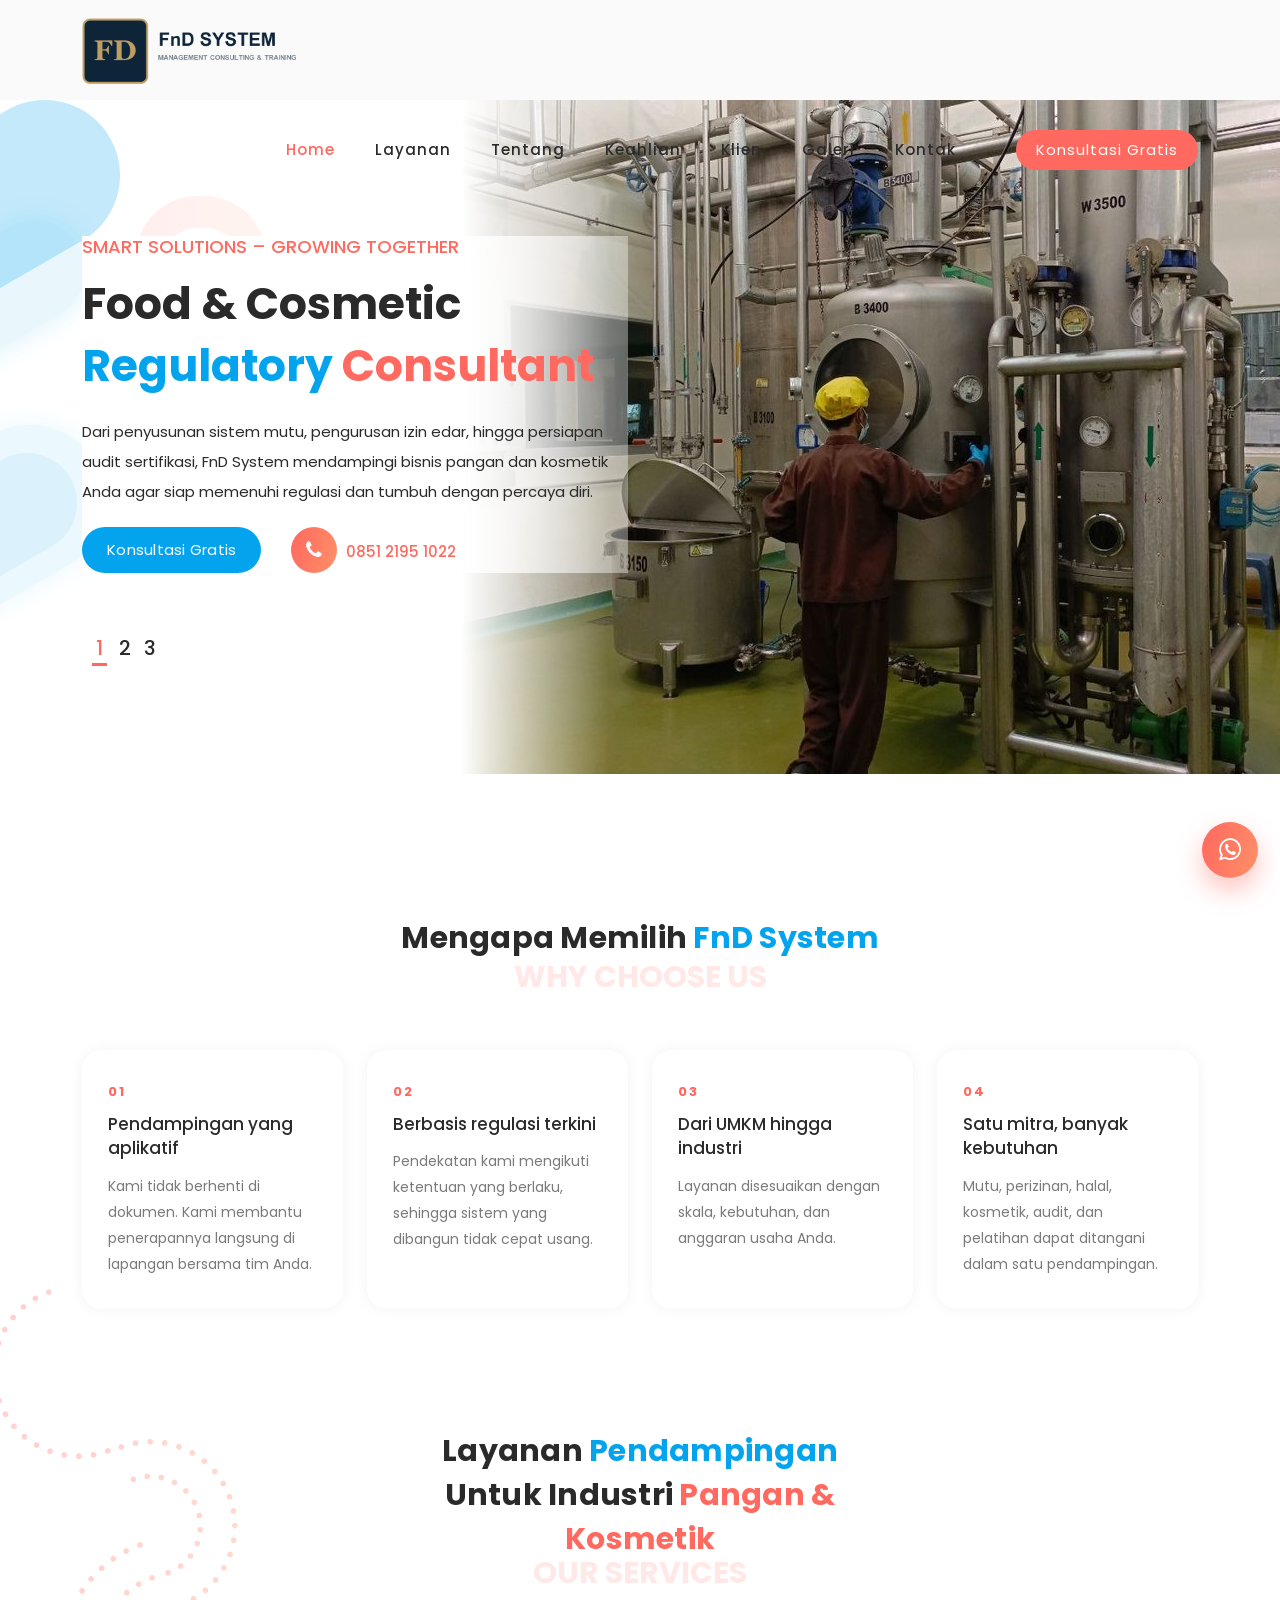
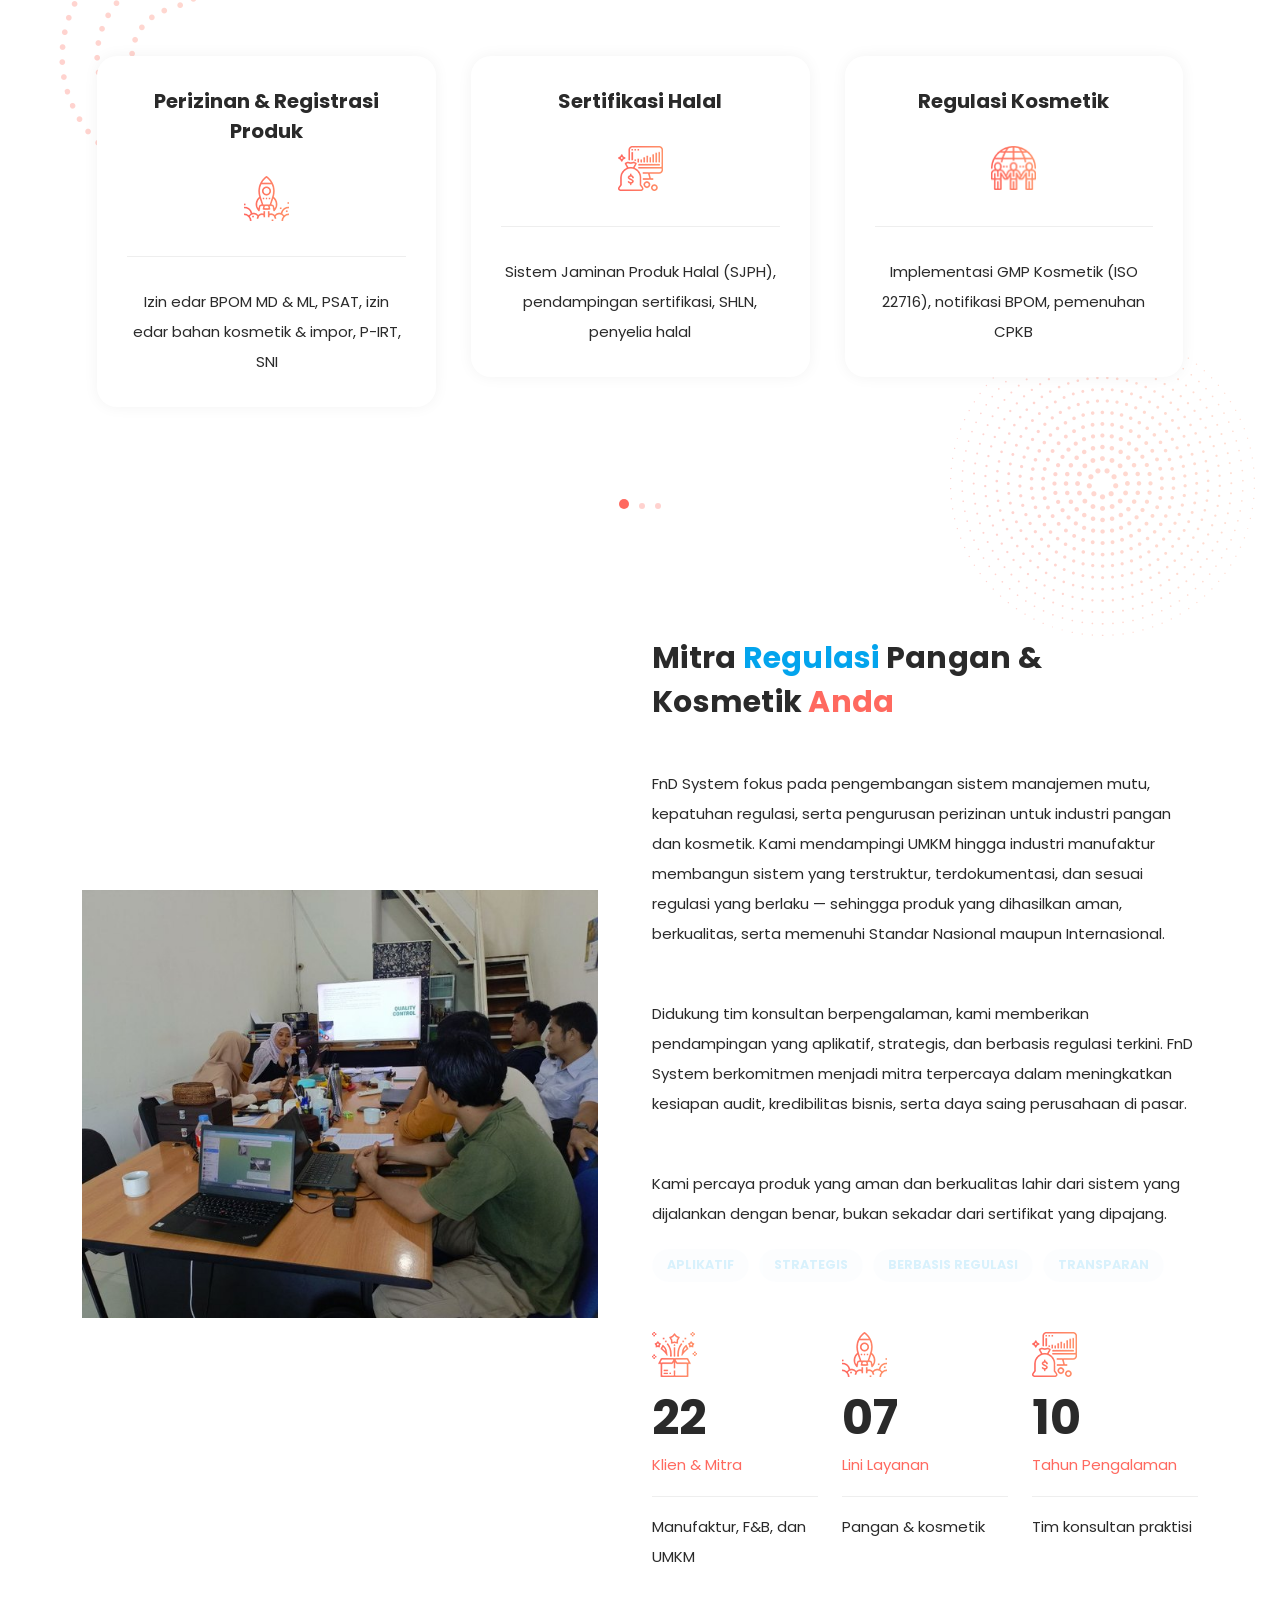
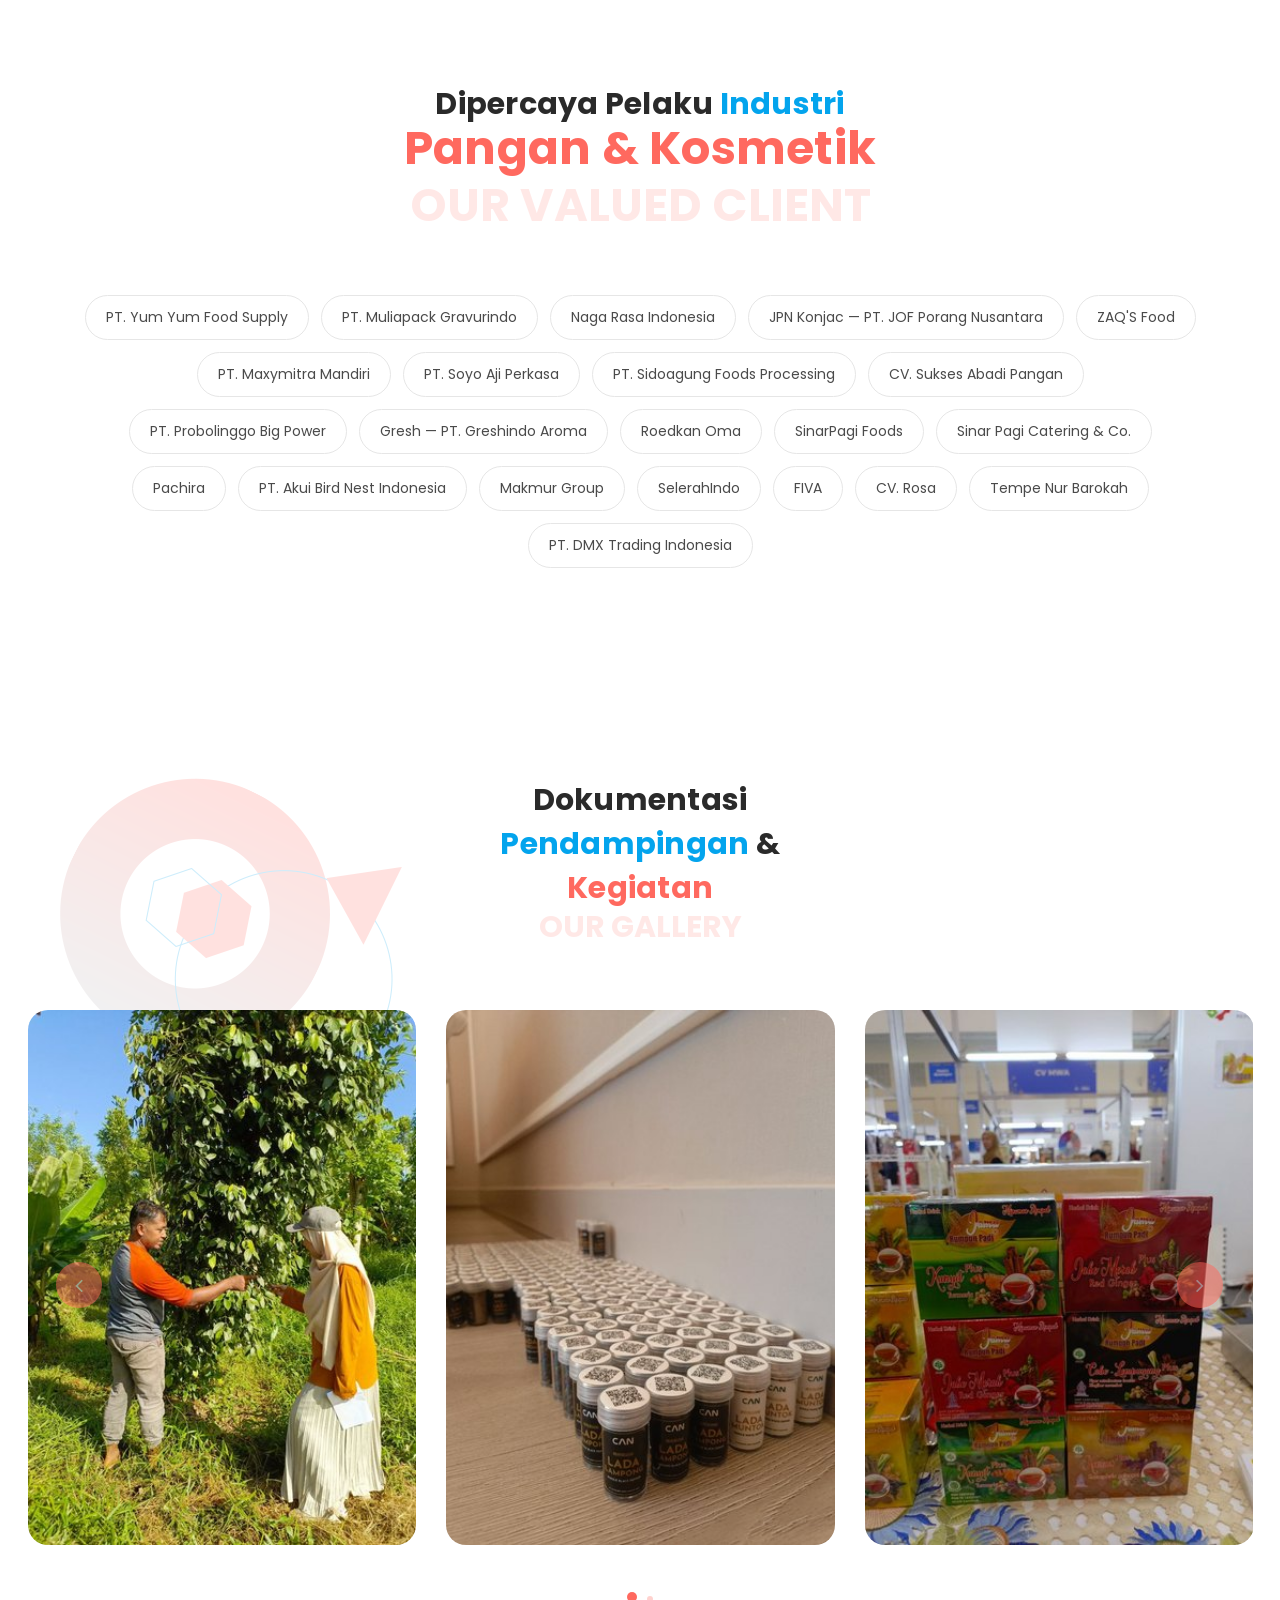
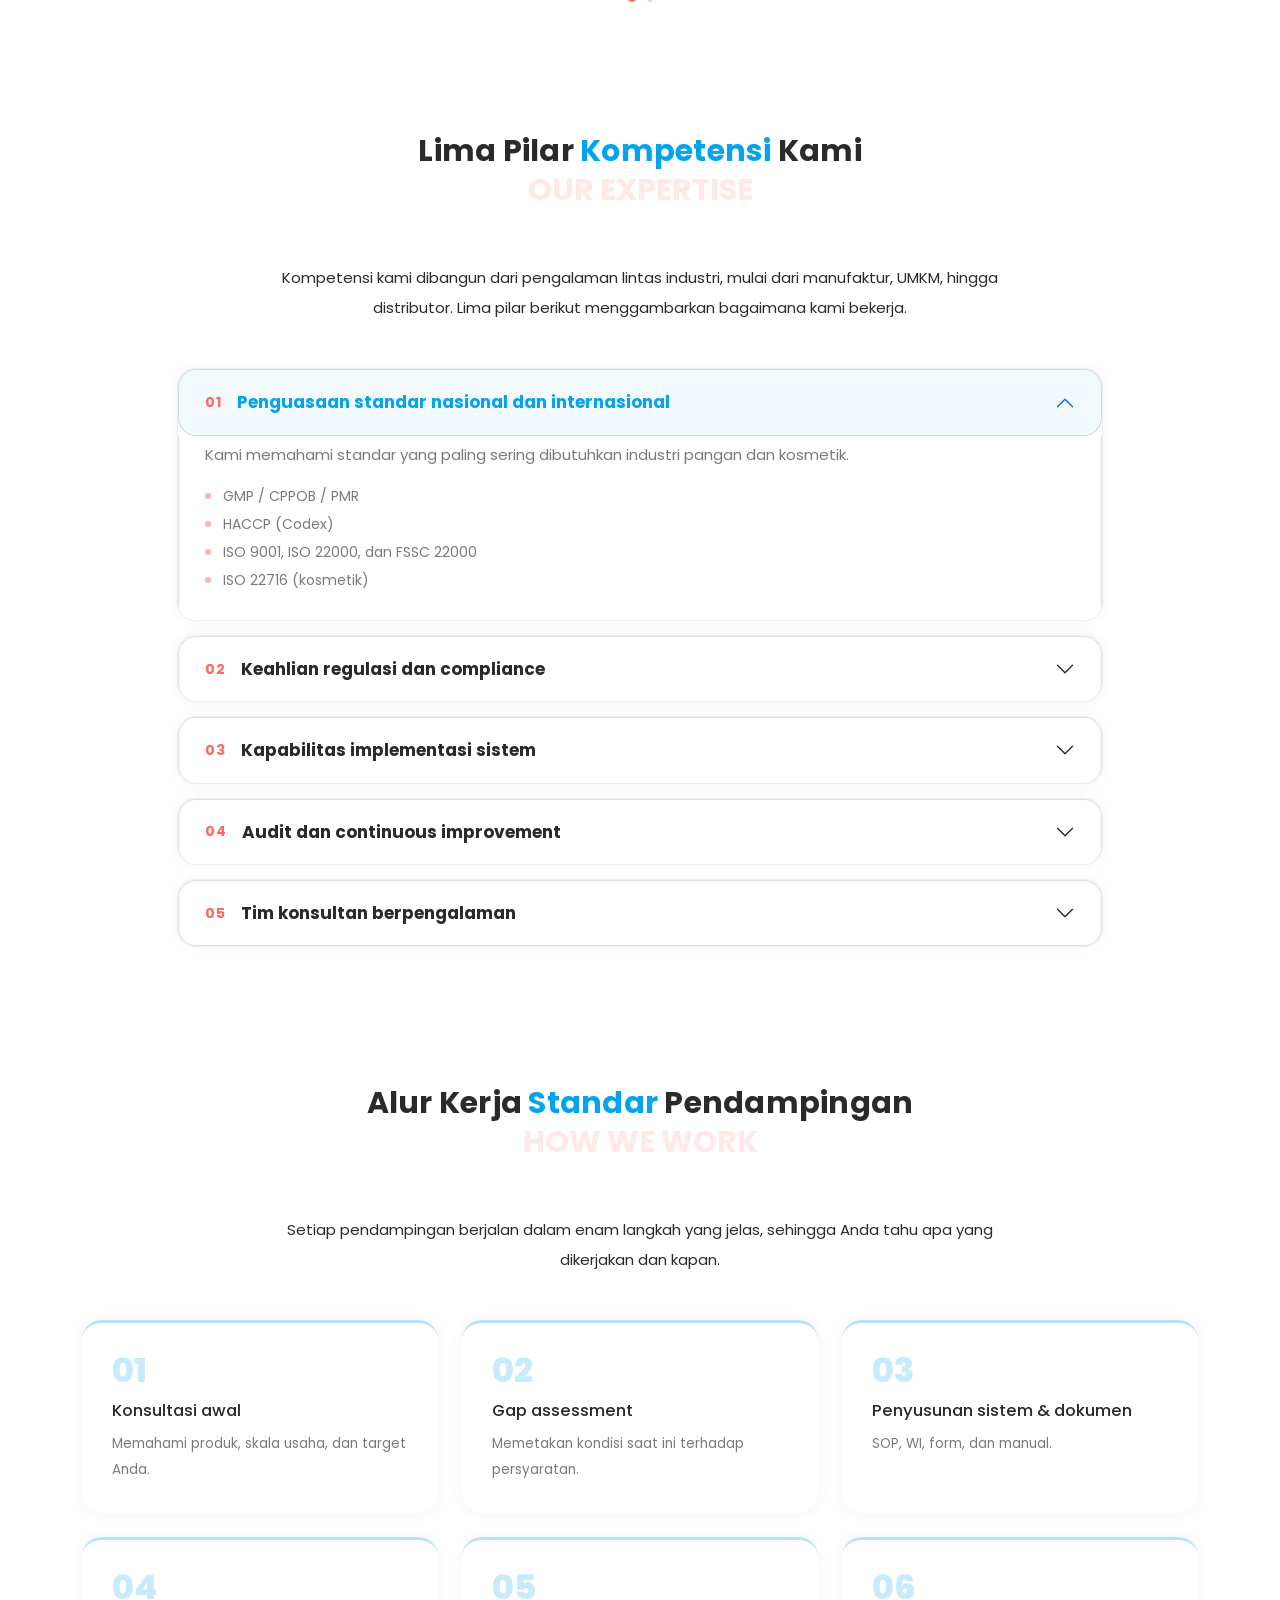
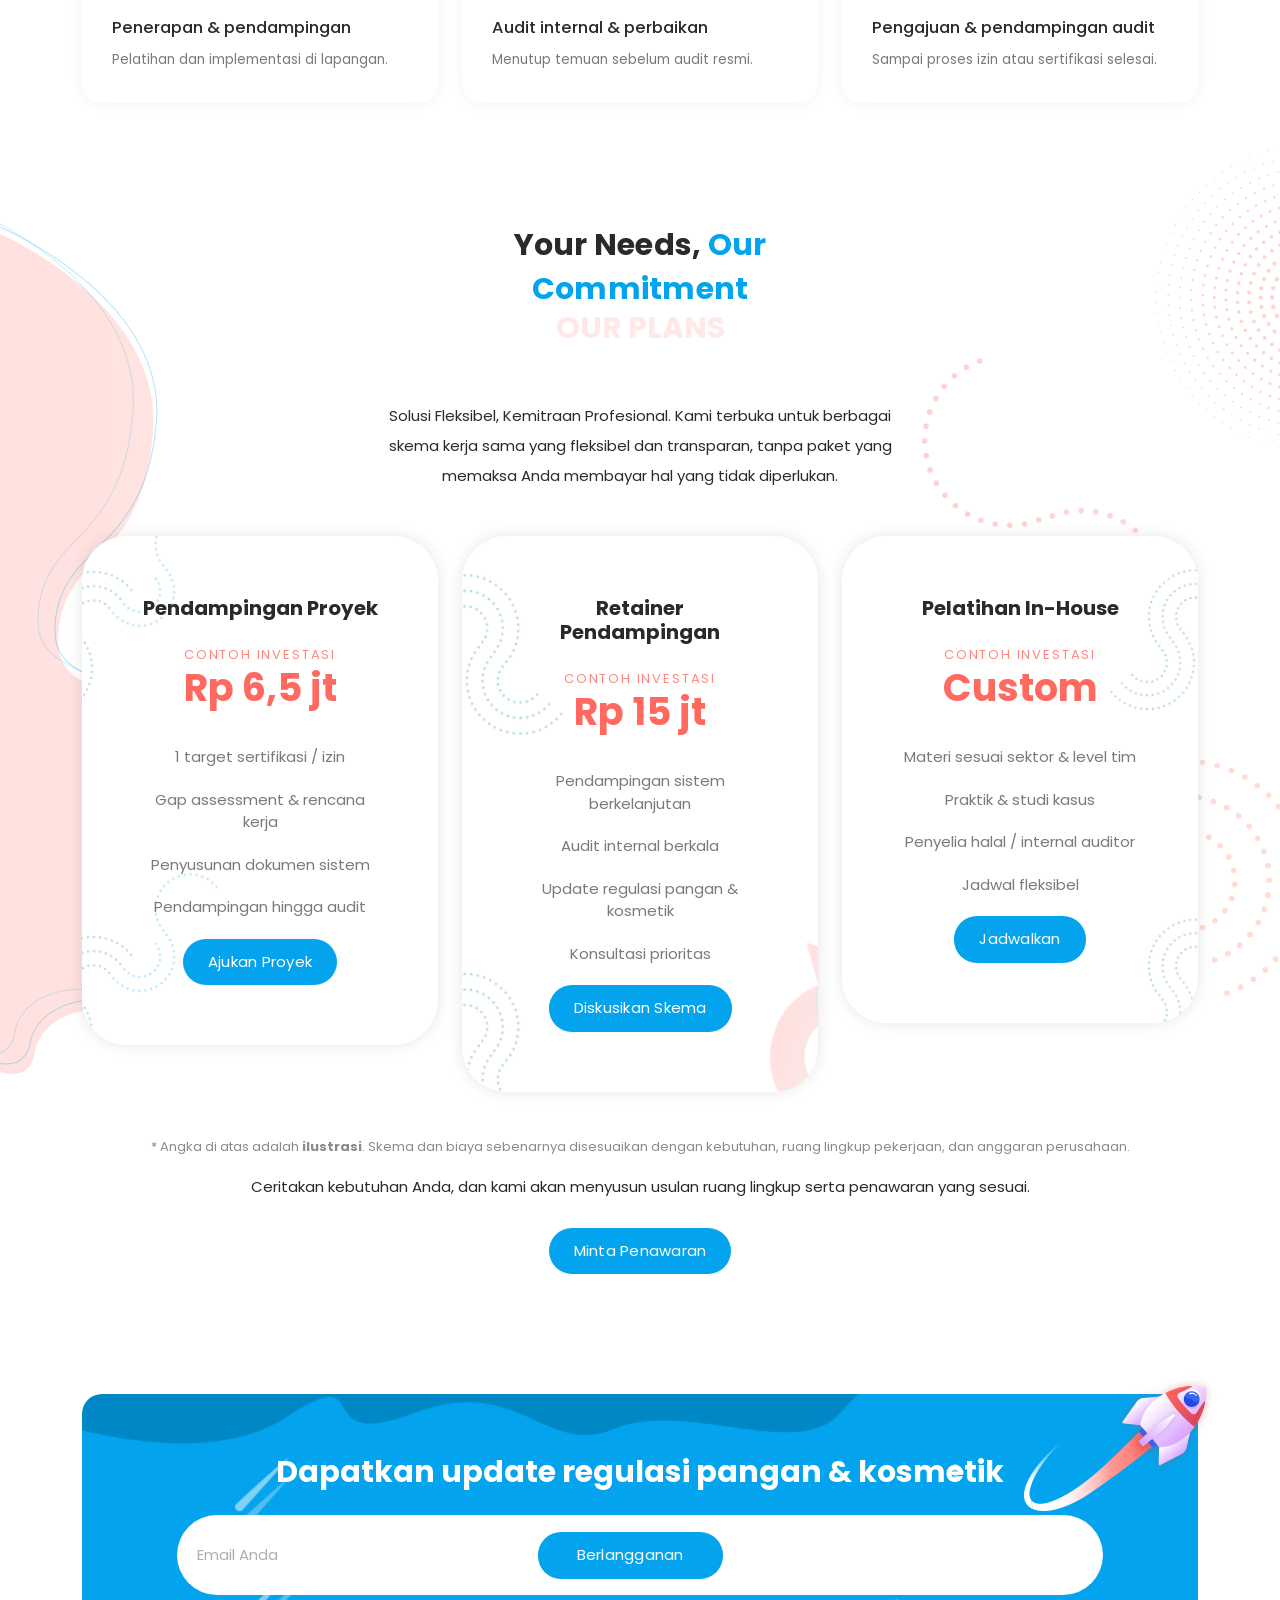
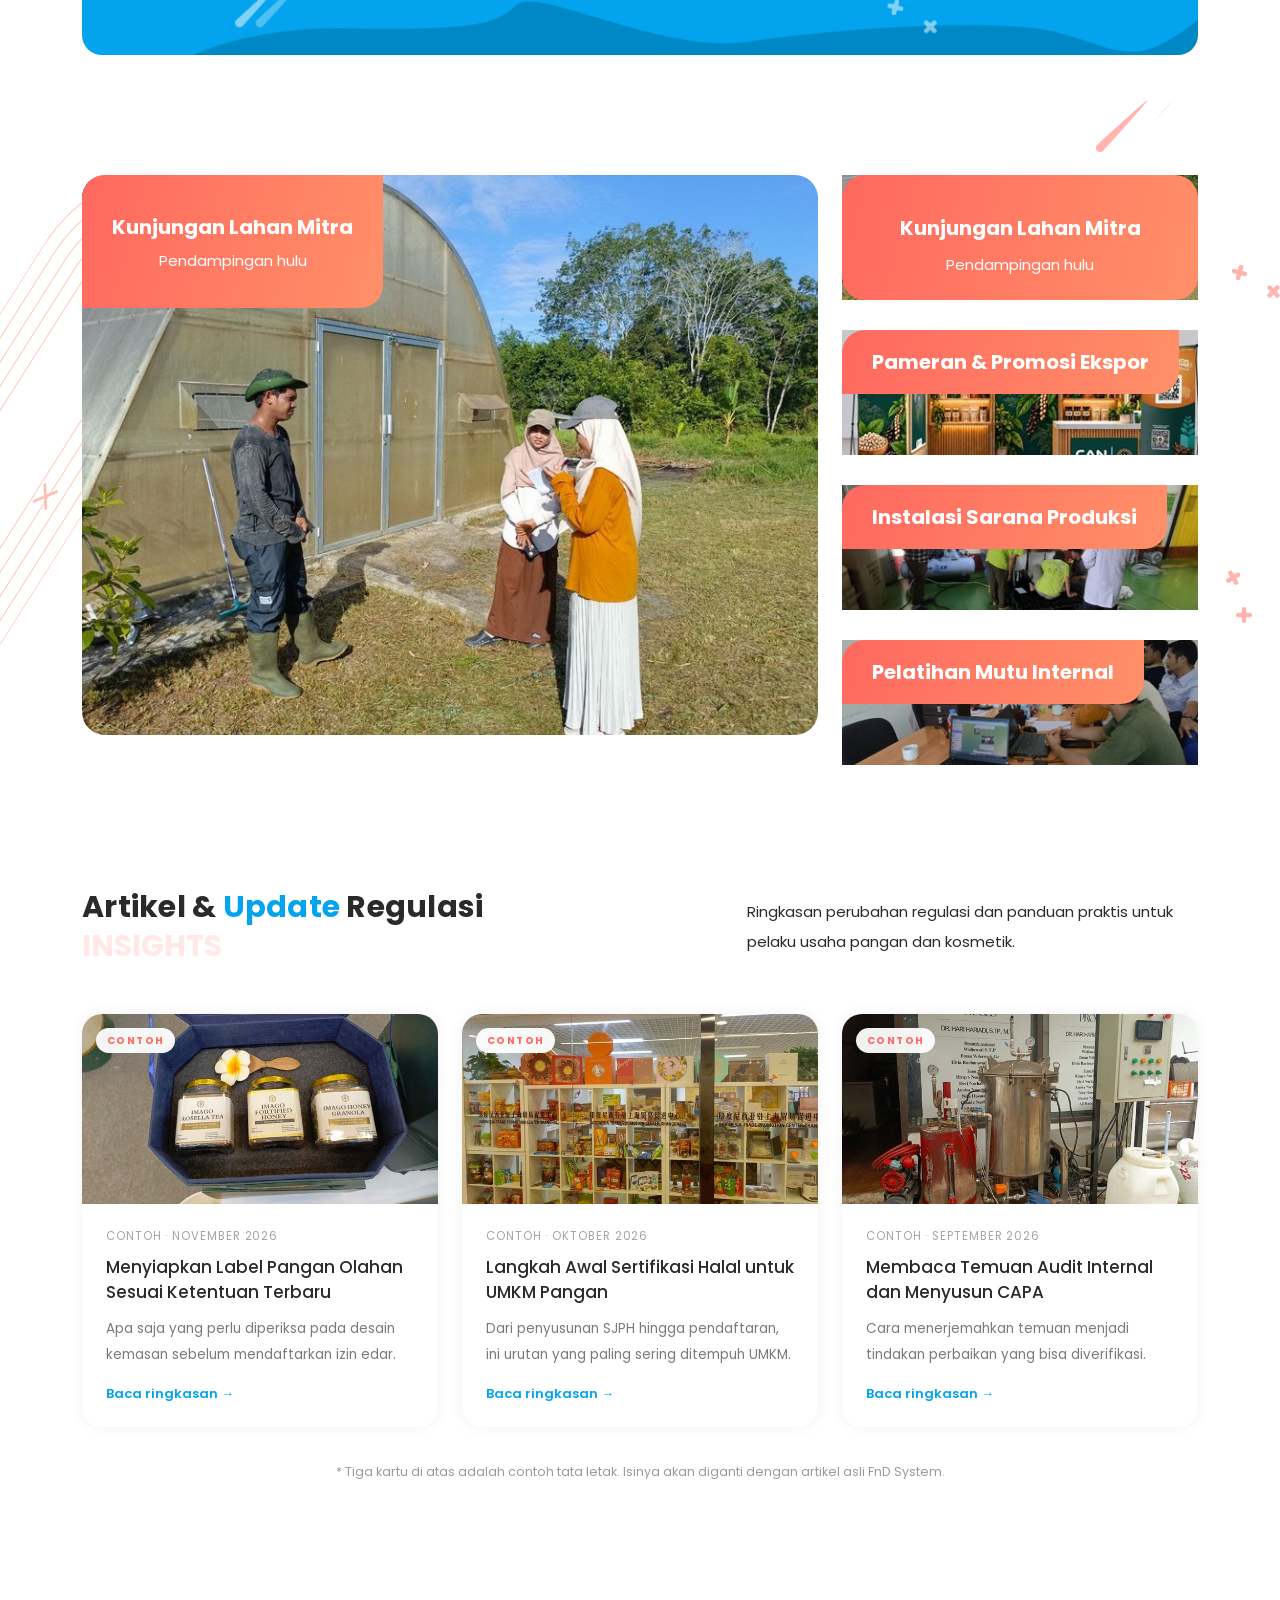
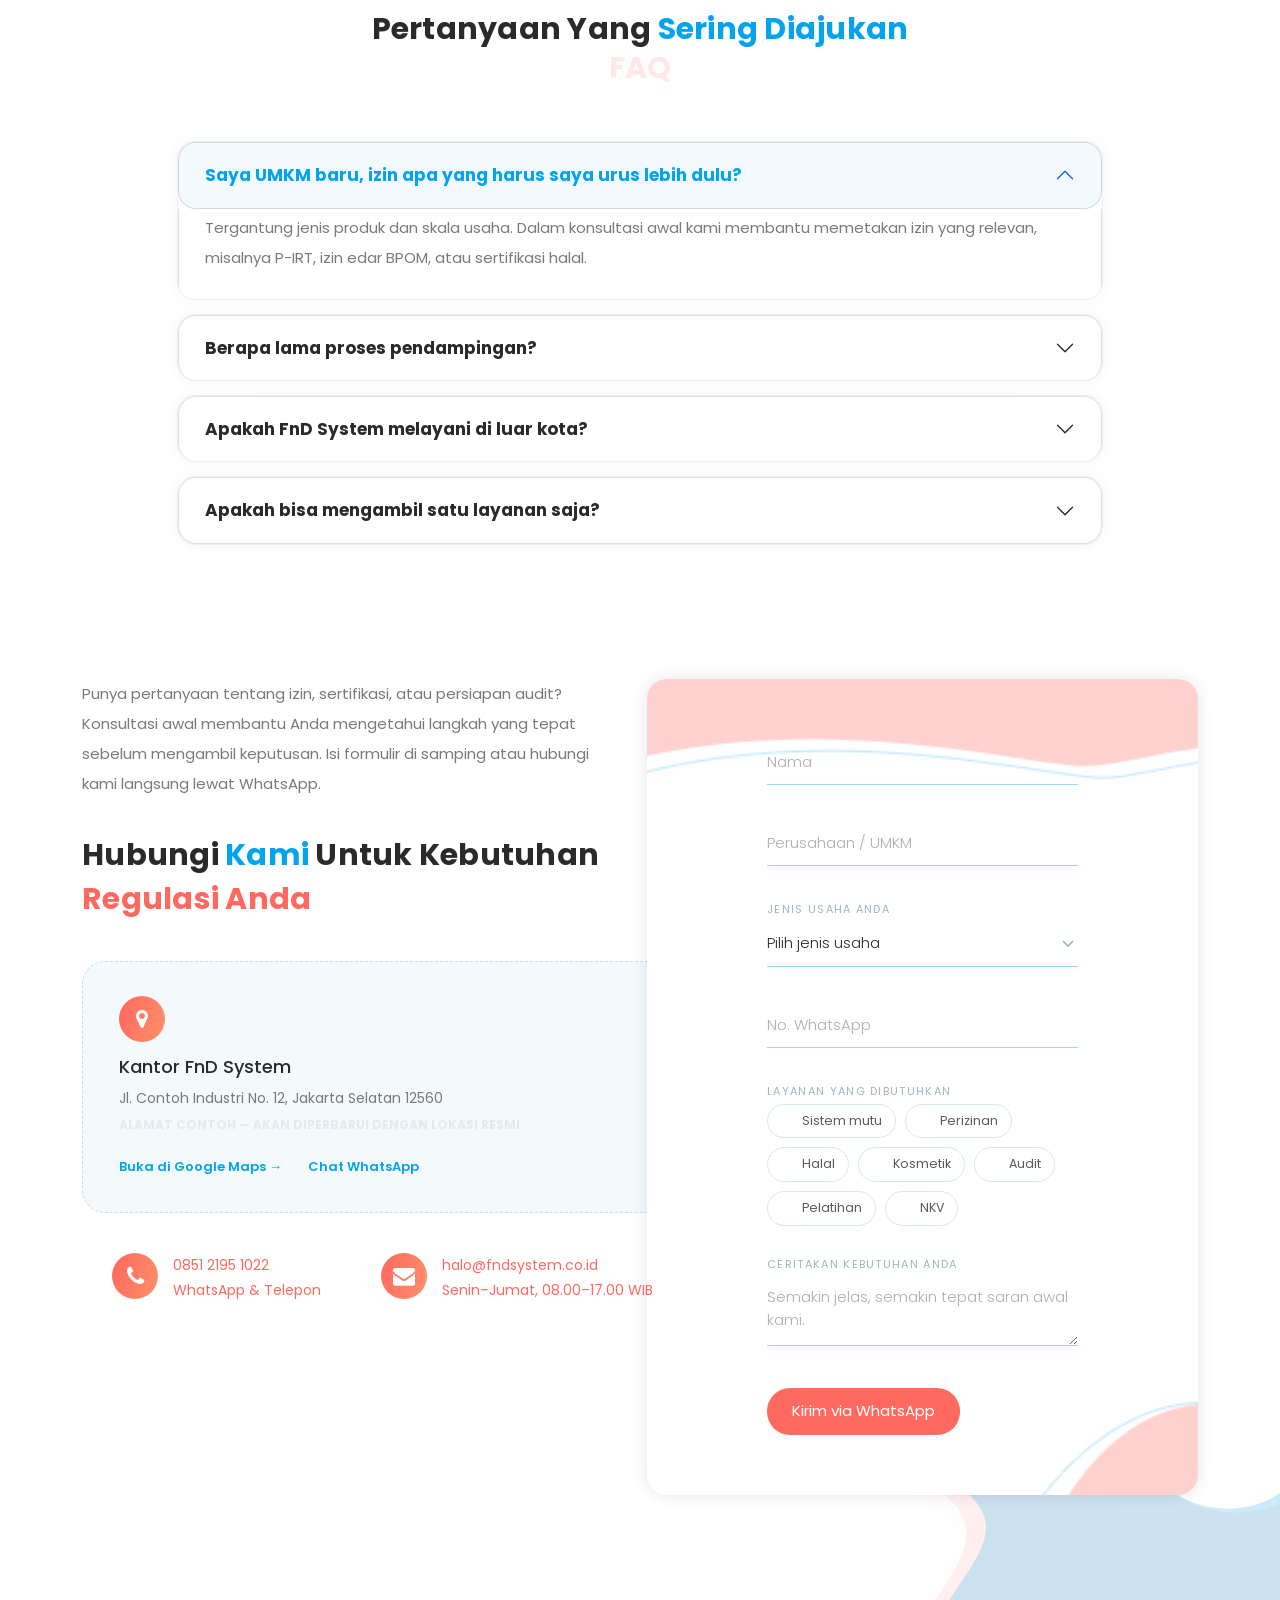
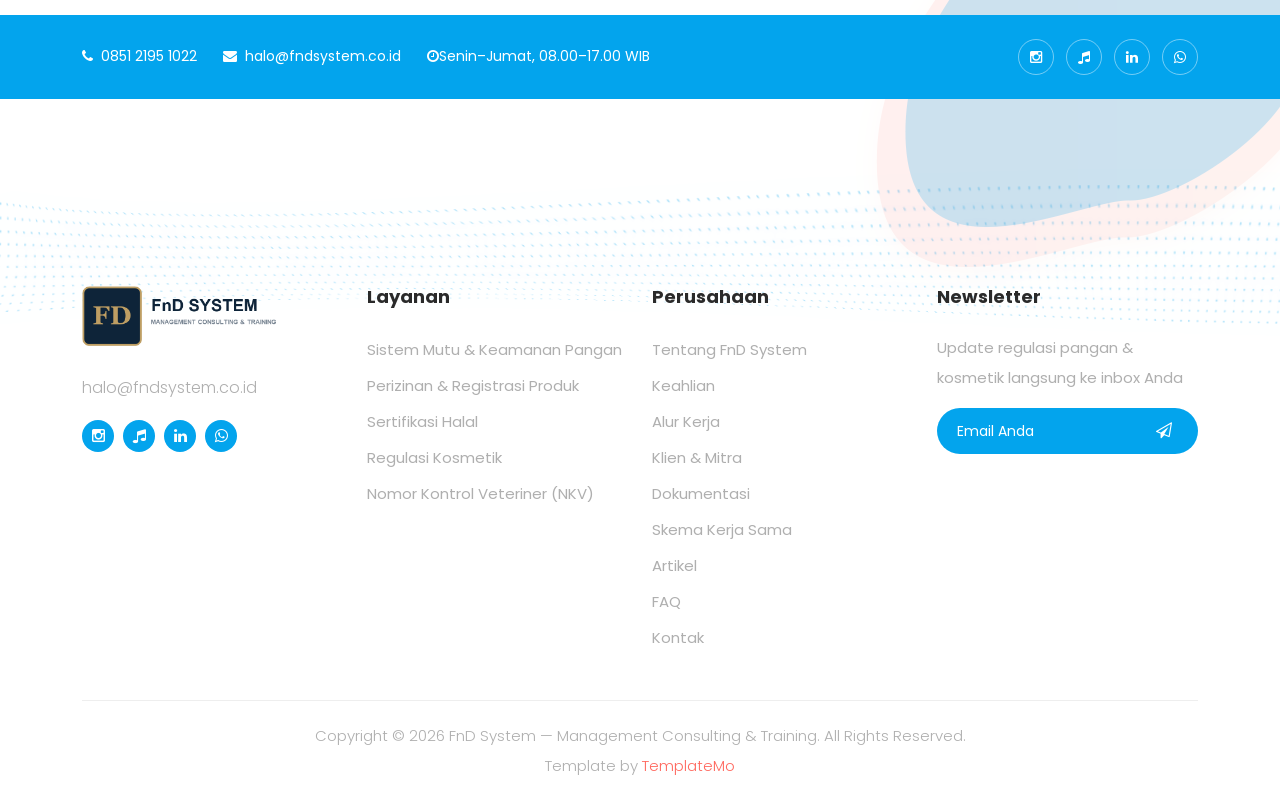
==== commit 622b5334: "Ganti foto dummy dengan dokumentasi asli FnD System" ====
--- a/index.html
+++ b/index.html
@@ -375,8 +375,8 @@
                 <img src="assets/images/portfolio-01.jpg" alt="">
                 <div class="hover-effect">
                   <div class="inner-content">
-                    <a href="#video"><h4>Kick Off &amp; Gap Analysis</h4></a>
-                    <span>Sistem Mutu Pangan</span>
+                    <a href="#video"><h4>Inspeksi Bahan Baku</h4></a>
+                    <span>Penerimaan &amp; sortasi</span>
                   </div>
                 </div>
               </div>
@@ -387,8 +387,8 @@
                 <img src="assets/images/portfolio-02.jpg" alt="">
                 <div class="hover-effect">
                   <div class="inner-content">
-                    <a href="#video"><h4>Implementasi Lapangan</h4></a>
-                    <span>Pendampingan Tim Produksi</span>
+                    <a href="#video"><h4>Kunjungan Lahan Mitra</h4></a>
+                    <span>Penelusuran hulu</span>
                   </div>
                 </div>
               </div>
@@ -399,8 +399,8 @@
                 <img src="assets/images/portfolio-03.jpg" alt="">
                 <div class="hover-effect">
                   <div class="inner-content">
-                    <a href="#video"><h4>Verifikasi CPKB</h4></a>
-                    <span>Kosmetik &amp; GMP</span>
+                    <a href="#video"><h4>Produk Siap Ekspor</h4></a>
+                    <span>Kemasan &amp; label</span>
                   </div>
                 </div>
               </div>
@@ -411,8 +411,8 @@
                 <img src="assets/images/portfolio-04.jpg" alt="">
                 <div class="hover-effect">
                   <div class="inner-content">
-                    <a href="#video"><h4>Pelatihan &amp; Workshop</h4></a>
-                    <span>HACCP · GMP · ISO</span>
+                    <a href="#video"><h4>Produk Herbal Klien</h4></a>
+                    <span>Display ritel</span>
                   </div>
                 </div>
               </div>
@@ -423,8 +423,8 @@
                 <img src="assets/images/portfolio-05.jpg" alt="">
                 <div class="hover-effect">
                   <div class="inner-content">
-                    <a href="#video"><h4>Review Dokumen Halal</h4></a>
-                    <span>Sertifikasi Halal</span>
+                    <a href="#video"><h4>Verifikasi Sarana</h4></a>
+                    <span>Utilitas &amp; proses</span>
                   </div>
                 </div>
               </div>
@@ -711,8 +711,8 @@
                         <div class="thumb">
                           <img src="assets/images/video-big-thumb-01.jpg" alt="Pendampingan sistem mutu pangan">
                           <div class="overlay-effect">
-                            <a href="#contact"><h4>Kick Off &amp; Gap Analysis</h4></a>
-                            <span>Sistem Mutu Pangan</span>
+                            <a href="#contact"><h4>Kunjungan Lahan Mitra</h4></a>
+                            <span>Pendampingan hulu</span>
                           </div>
                         </div>
                       </div>
@@ -722,8 +722,8 @@
                         <div class="thumb">
                           <img src="assets/images/video-big-thumb-02.jpg" alt="Pendampingan di lini produksi">
                           <div class="overlay-effect">
-                            <a href="#contact"><h4>Implementasi di Lapangan</h4></a>
-                            <span>Pendampingan Tim Produksi</span>
+                            <a href="#contact"><h4>Pameran &amp; Promosi Ekspor</h4></a>
+                            <span>Booth karantina</span>
                           </div>
                         </div>
                       </div>
@@ -733,8 +733,8 @@
                         <div class="thumb">
                           <img src="assets/images/video-big-thumb-03.jpg" alt="Verifikasi laboratorium kosmetik">
                           <div class="overlay-effect">
-                            <a href="#contact"><h4>Verifikasi CPKB</h4></a>
-                            <span>Kosmetik &amp; GMP</span>
+                            <a href="#contact"><h4>Instalasi Sarana Produksi</h4></a>
+                            <span>Verifikasi peralatan</span>
                           </div>
                         </div>
                       </div>
@@ -744,8 +744,8 @@
                         <div class="thumb">
                           <img src="assets/images/video-big-thumb-04.jpg" alt="Review dokumen sertifikasi halal">
                           <div class="overlay-effect">
-                            <a href="#contact"><h4>Review Dokumen Halal</h4></a>
-                            <span>Sertifikasi Halal</span>
+                            <a href="#contact"><h4>Pelatihan Mutu Internal</h4></a>
+                            <span>Quality control</span>
                           </div>
                         </div>
                       </div>
@@ -758,8 +758,8 @@
                       <div class="thumb">
                         <img src="assets/images/video-thumb-01.jpg" alt="">
                         <div class="inner-content">
-                          <h4>Kick Off &amp; Gap Analysis</h4>
-                          <span>Sistem Mutu Pangan</span>
+                          <h4>Kunjungan Lahan Mitra</h4>
+                          <span>Pendampingan hulu</span>
                         </div>
                       </div>
                     </div>
@@ -767,8 +767,8 @@
                       <div class="thumb">
                         <img src="assets/images/video-thumb-02.jpg" alt="">
                         <div class="inner-content">
-                          <h4>Implementasi di Lapangan</h4>
-                          <span>Pendampingan Tim Produksi</span>
+                          <h4>Pameran &amp; Promosi Ekspor</h4>
+                          <span>Booth karantina</span>
                         </div>
                       </div>
                     </div>
@@ -776,8 +776,8 @@
                       <div class="thumb">
                         <img src="assets/images/video-thumb-03.jpg" alt="">
                         <div class="inner-content">
-                          <h4>Verifikasi CPKB</h4>
-                          <span>Kosmetik &amp; GMP</span>
+                          <h4>Instalasi Sarana Produksi</h4>
+                          <span>Verifikasi peralatan</span>
                         </div>
                       </div>
                     </div>
@@ -785,8 +785,8 @@
                       <div class="thumb">
                         <img src="assets/images/video-thumb-04.jpg" alt="">
                         <div class="inner-content">
-                          <h4>Review Dokumen Halal</h4>
-                          <span>Sertifikasi Halal</span>
+                          <h4>Pelatihan Mutu Internal</h4>
+                          <span>Quality control</span>
                         </div>
                       </div>
                     </div>
@@ -818,7 +818,7 @@
           <div class="article-card">
             <div class="thumb">
               <span class="badge-demo">CONTOH</span>
-              <img src="assets/images/portfolio-02.jpg" alt="">
+              <img src="assets/images/article-01.jpg" alt="Produk dalam kemasan primer">
             </div>
             <div class="body">
               <span class="date">Contoh · November 2026</span>
@@ -832,7 +832,7 @@
           <div class="article-card">
             <div class="thumb">
               <span class="badge-demo">CONTOH</span>
-              <img src="assets/images/portfolio-05.jpg" alt="">
+              <img src="assets/images/article-02.jpg" alt="Promosi produk di luar negeri">
             </div>
             <div class="body">
               <span class="date">Contoh · Oktober 2026</span>
@@ -846,7 +846,7 @@
           <div class="article-card">
             <div class="thumb">
               <span class="badge-demo">CONTOH</span>
-              <img src="assets/images/portfolio-06.jpg" alt="">
+              <img src="assets/images/article-03.jpg" alt="Laboratorium pengujian">
             </div>
             <div class="body">
               <span class="date">Contoh · September 2026</span>
--- a/assets/css/fnd-tweaks.css
+++ b/assets/css/fnd-tweaks.css
@@ -789,3 +789,9 @@
   z-index: -1;
   pointer-events: none;
 }
+
+/* feather the photo's left edge so it melts into the white column */
+.main-banner:before {
+  -webkit-mask-image: linear-gradient(90deg, rgba(0, 0, 0, 0) 0%, rgba(0, 0, 0, 1) 18%);
+  mask-image: linear-gradient(90deg, rgba(0, 0, 0, 0) 0%, rgba(0, 0, 0, 1) 18%);
+}
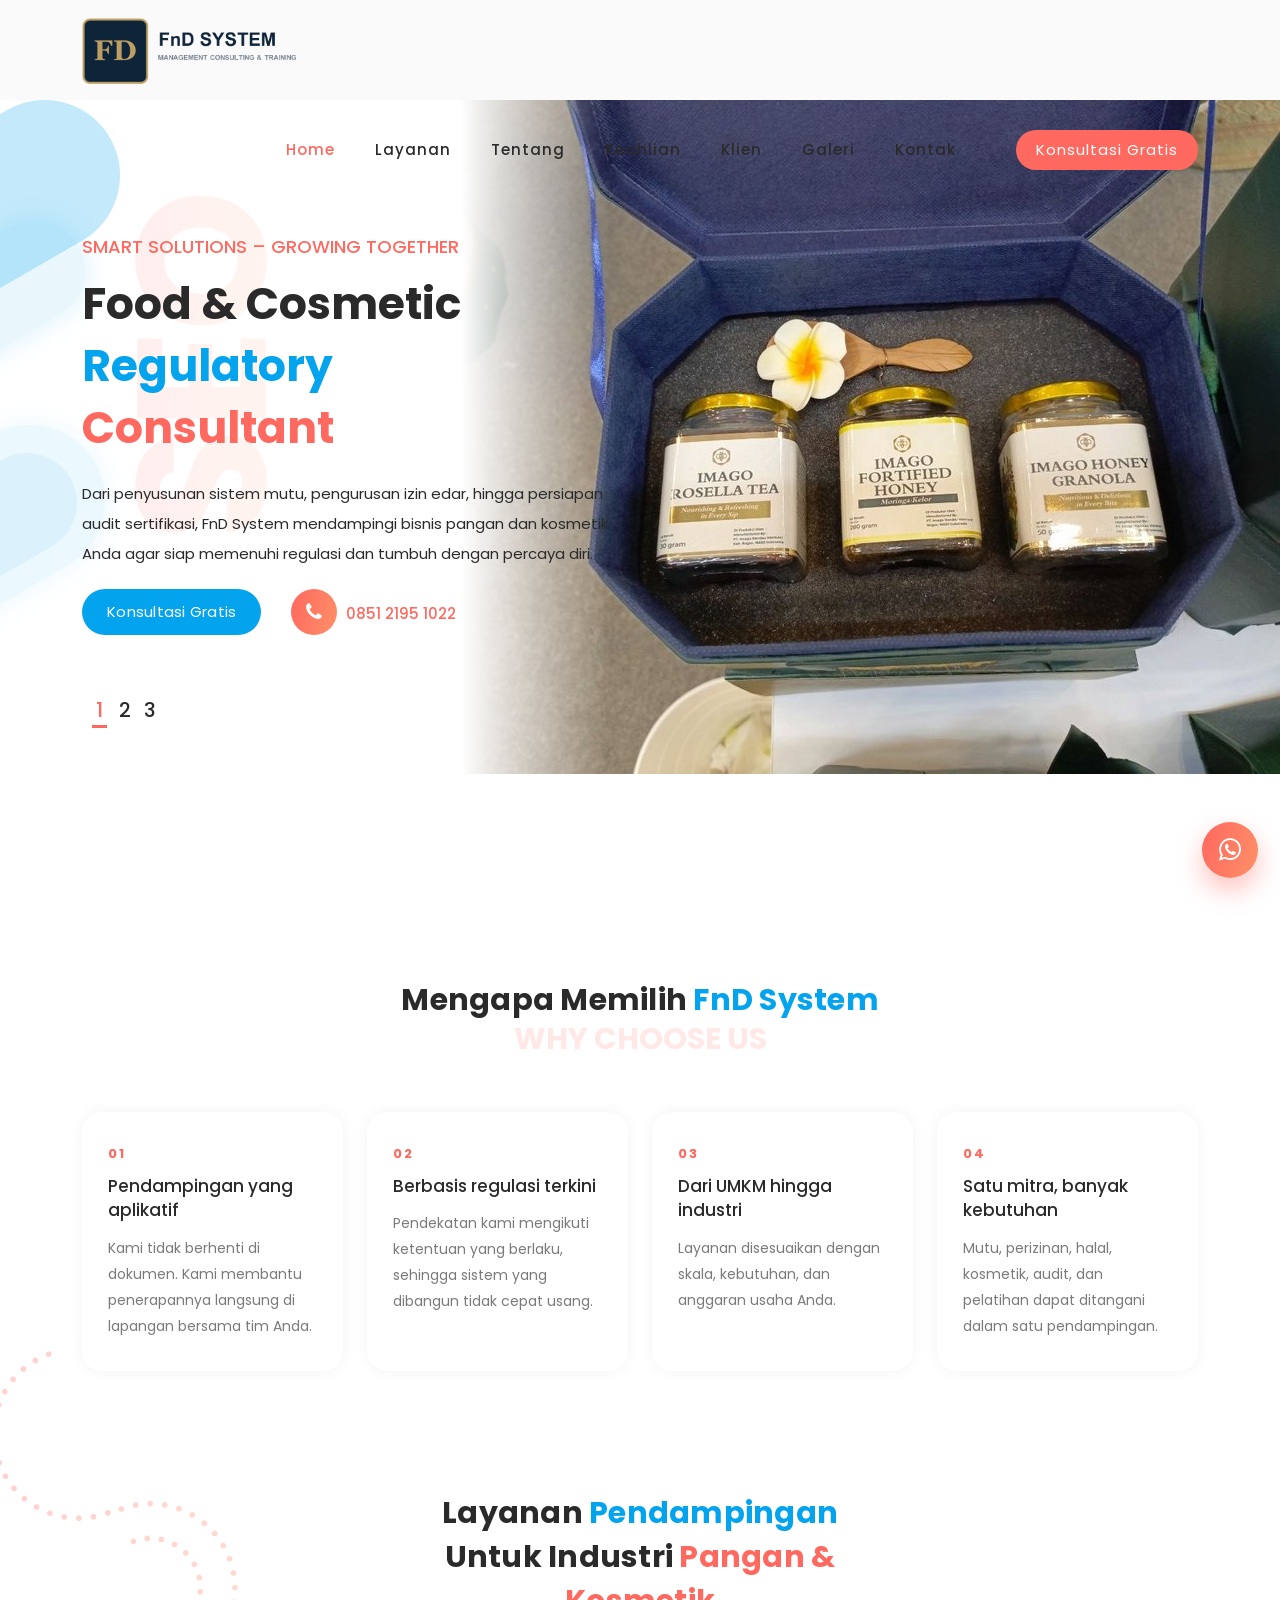
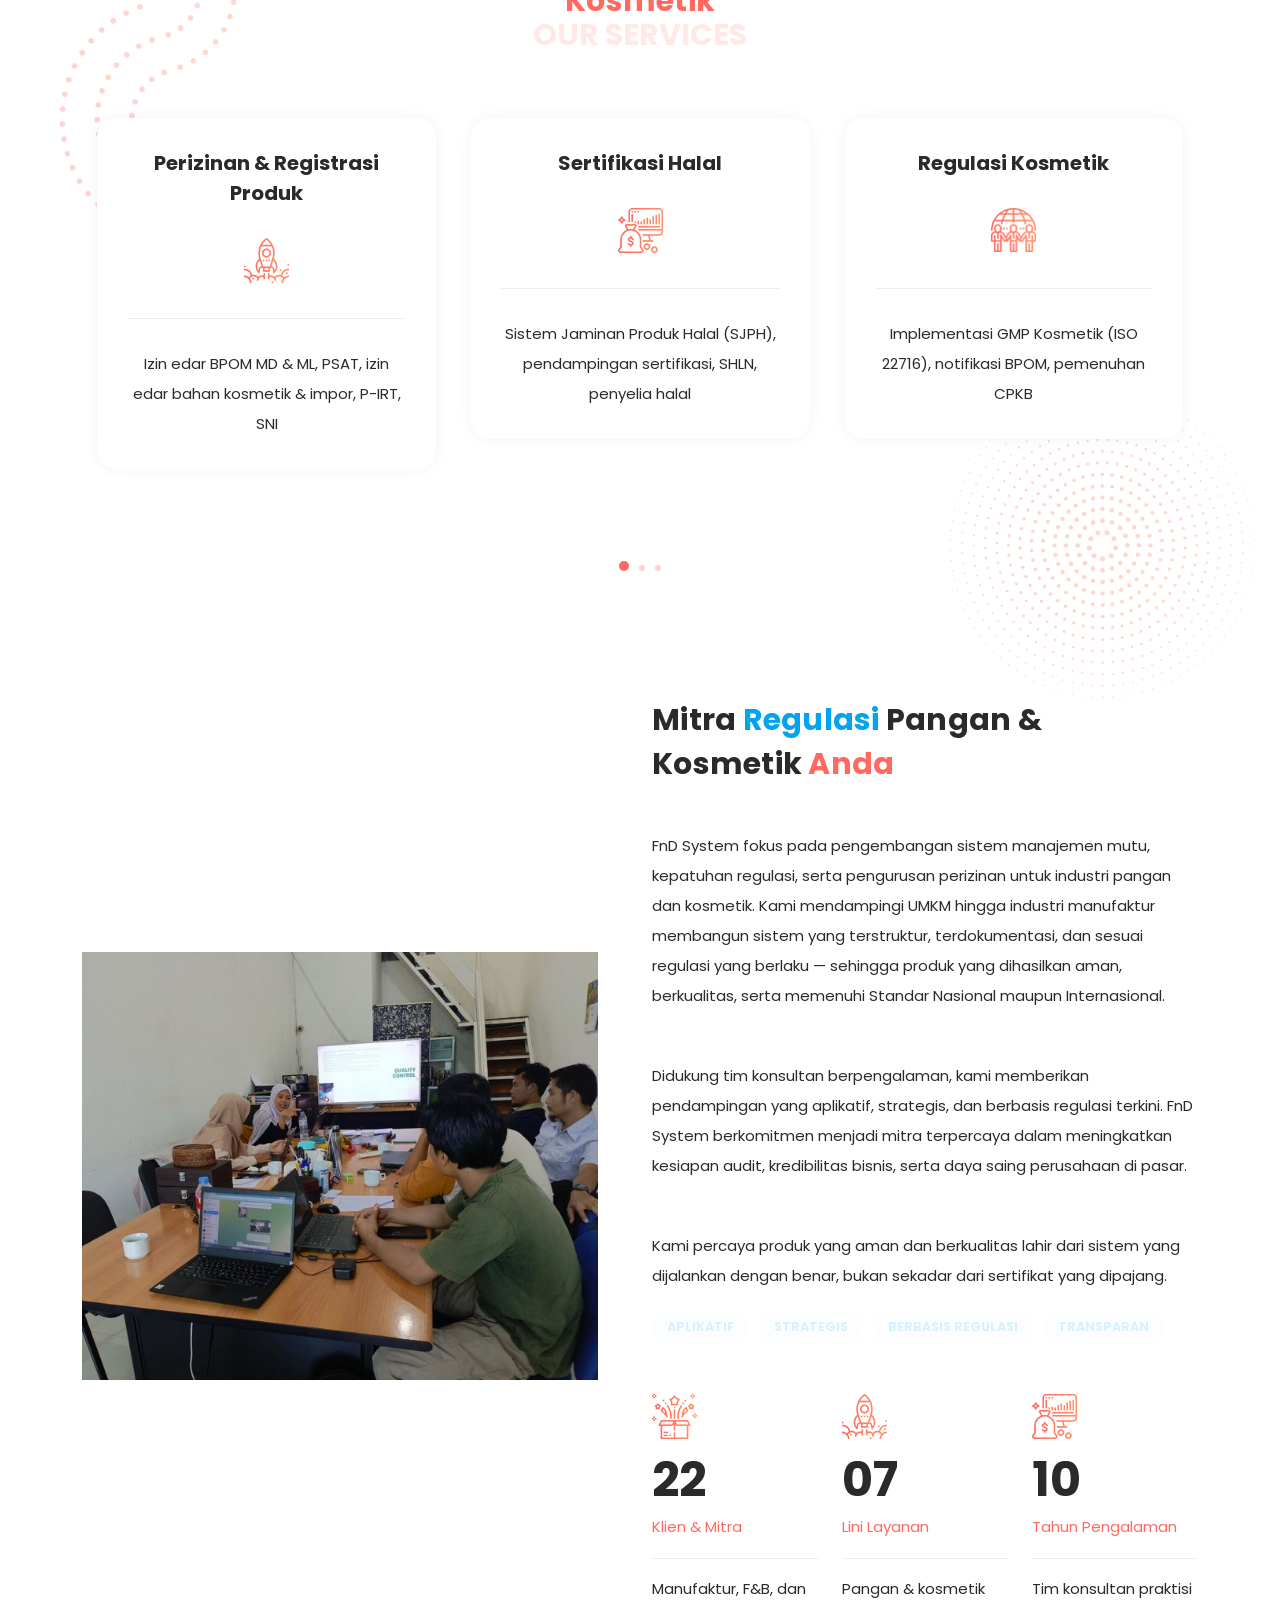
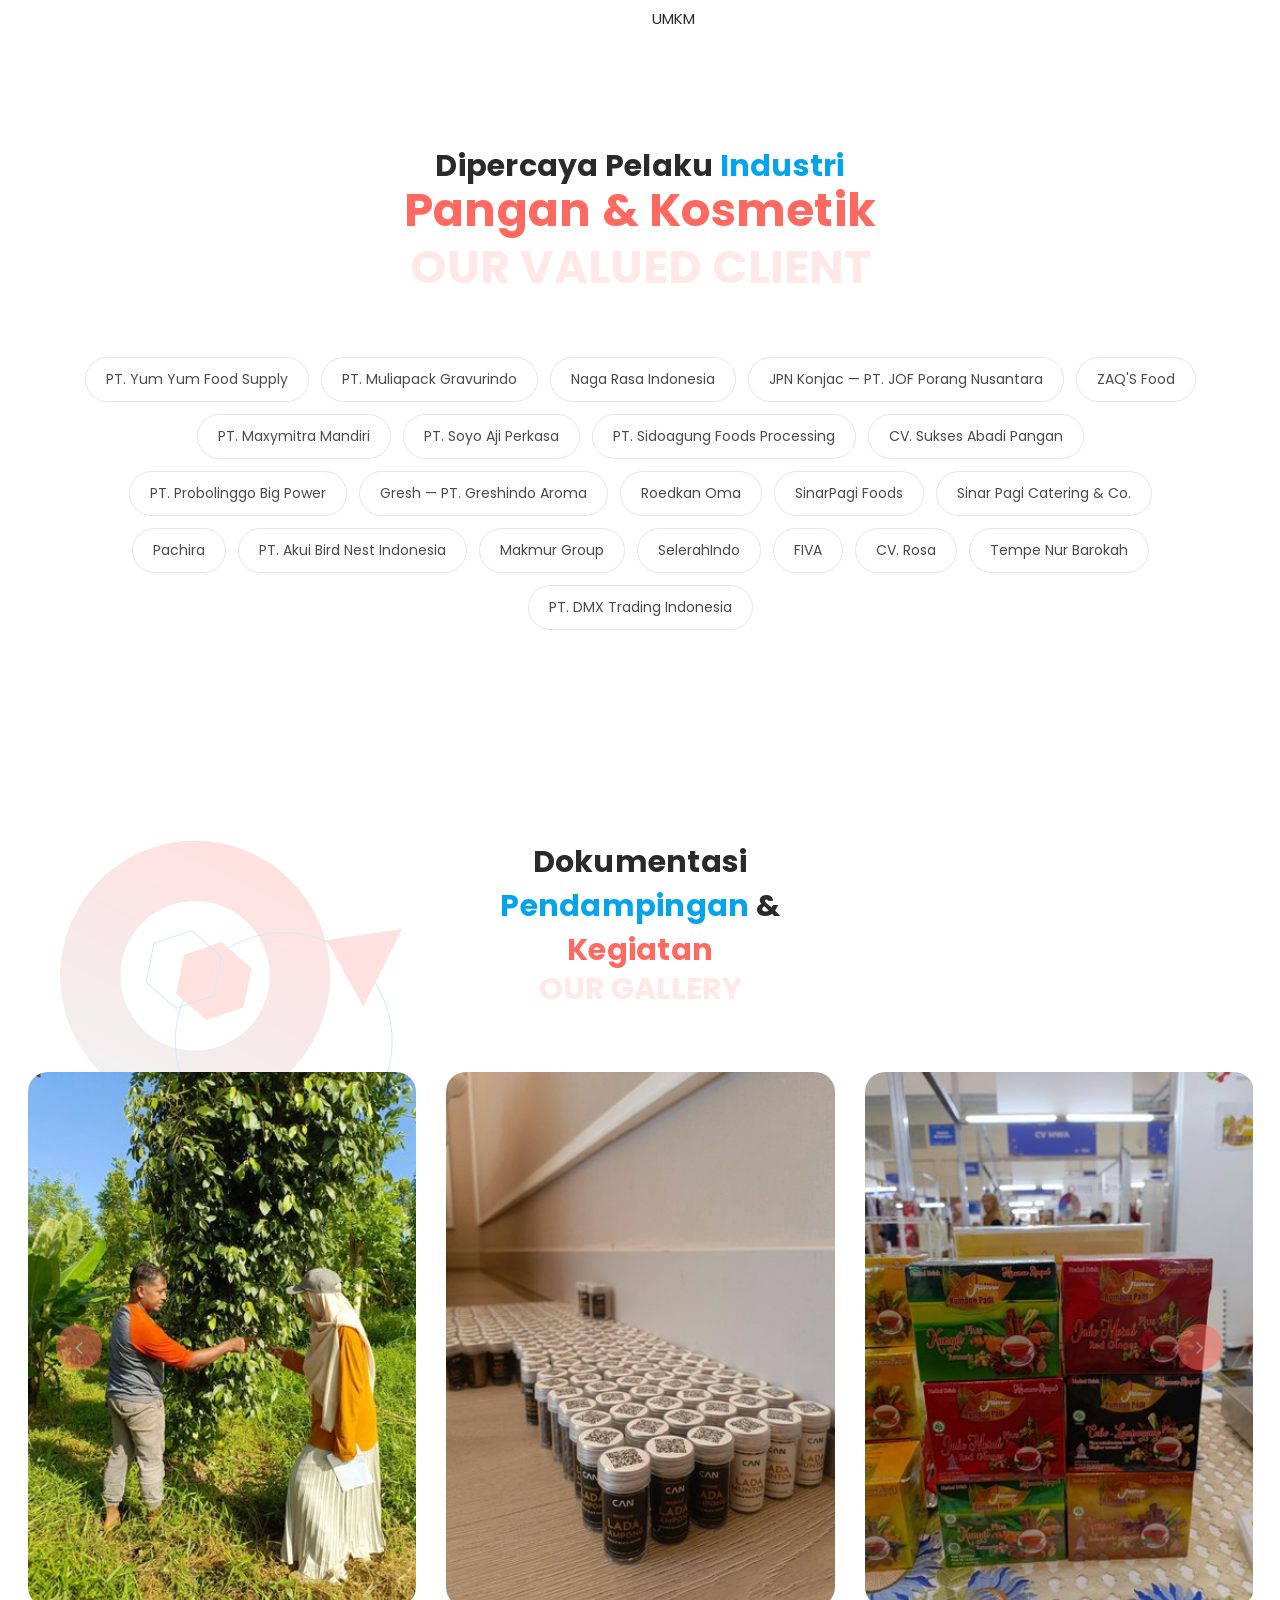
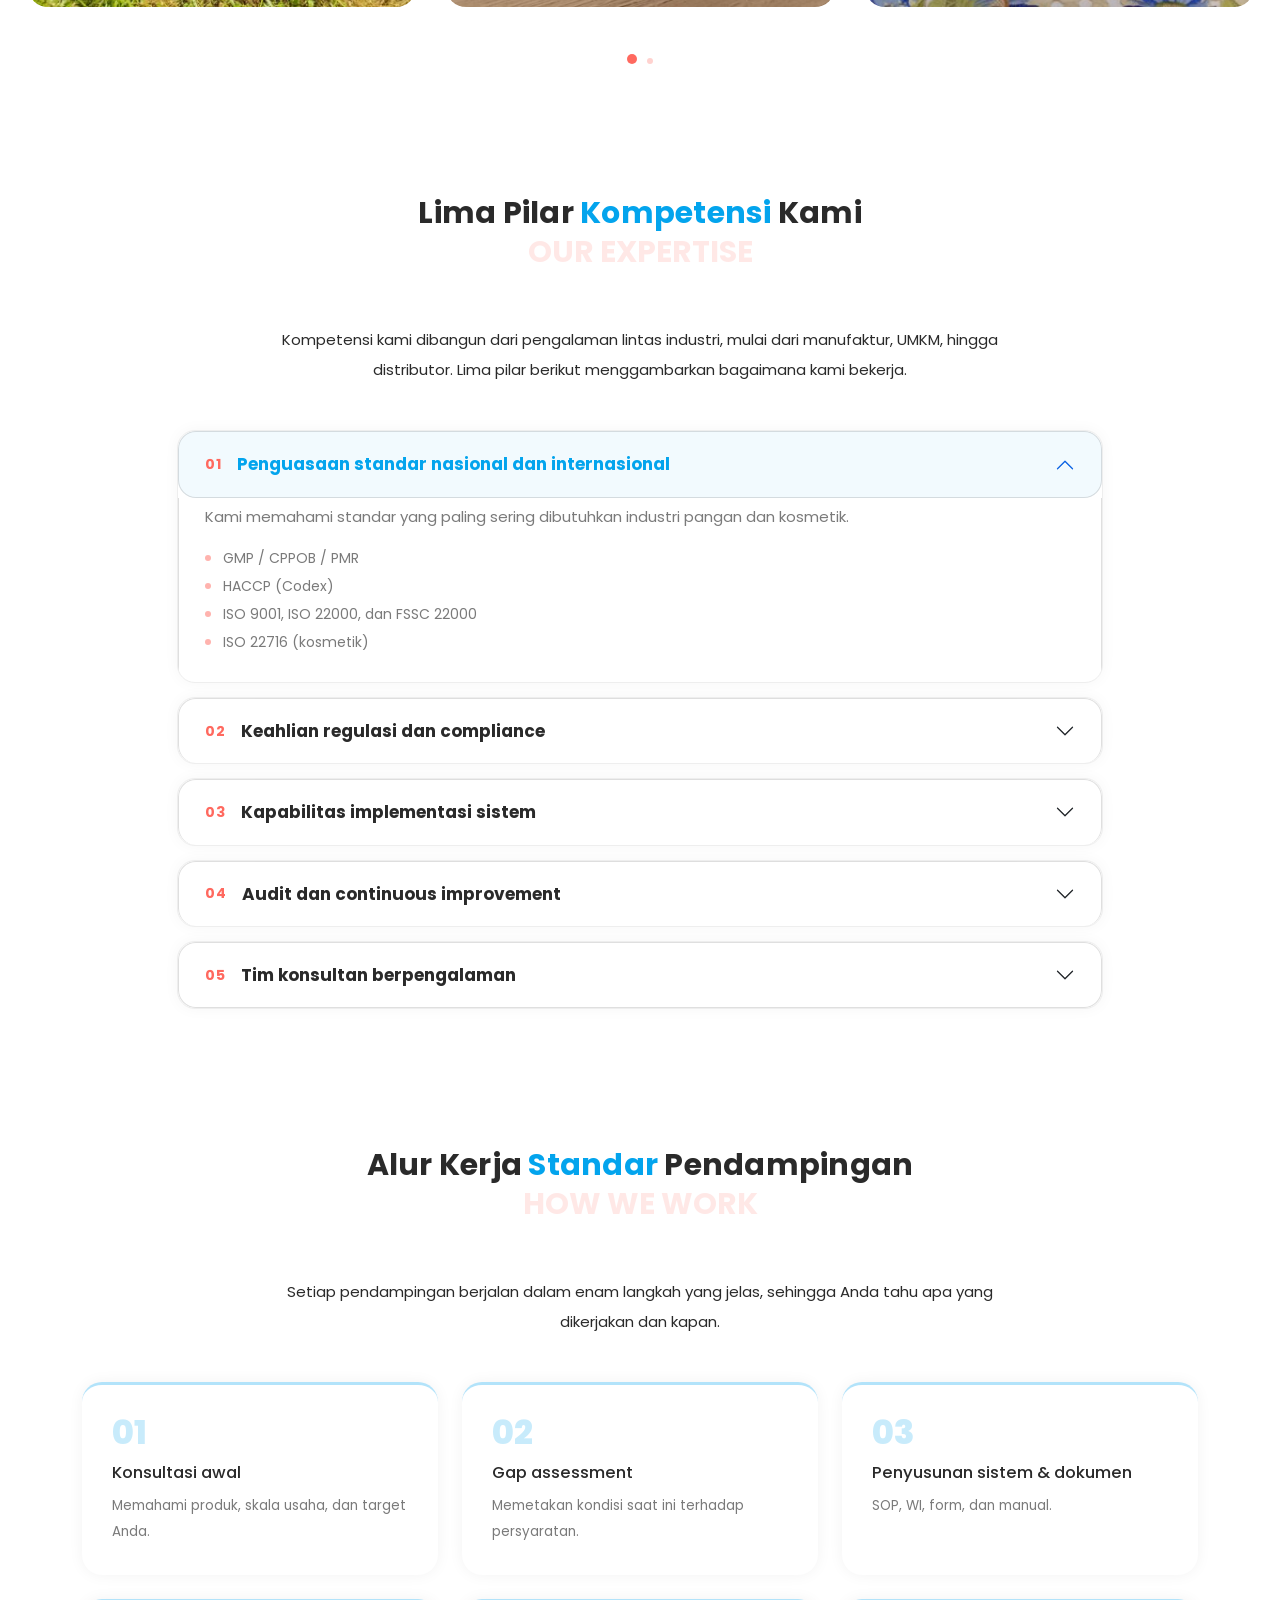
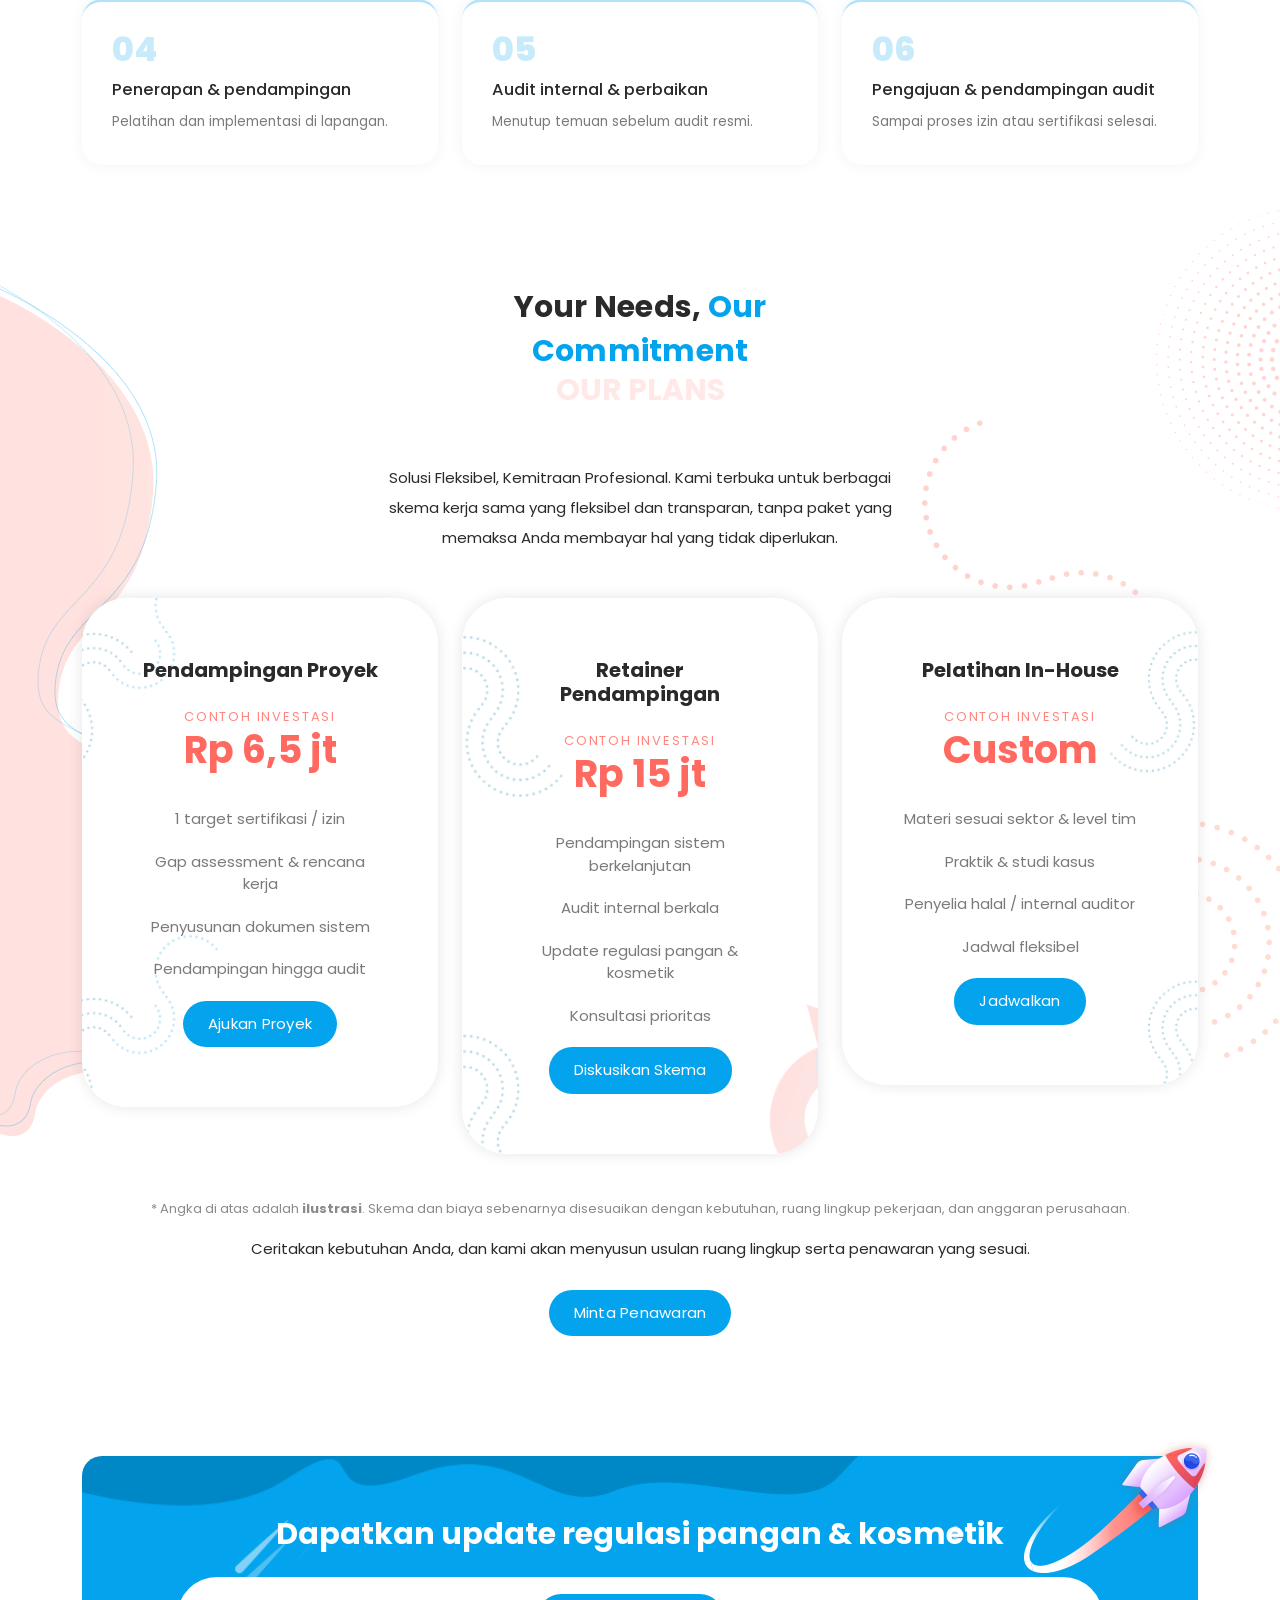
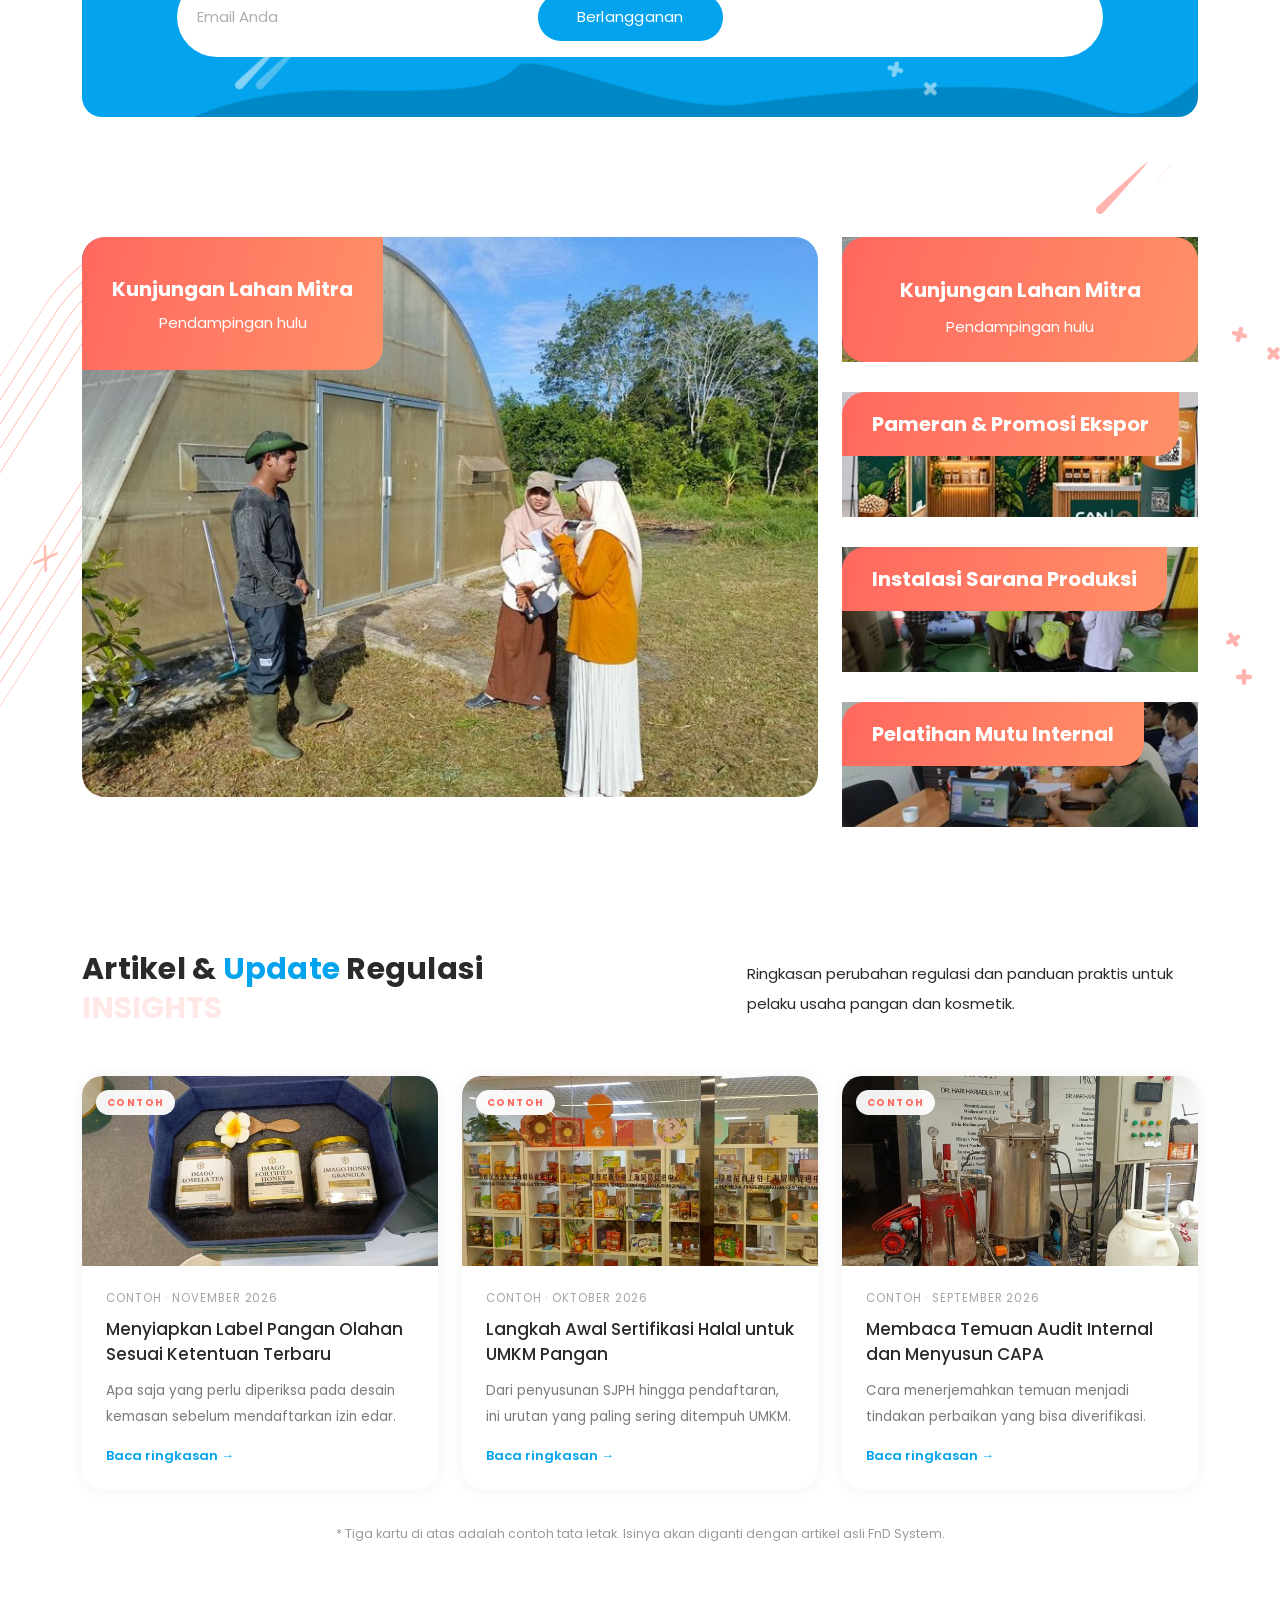
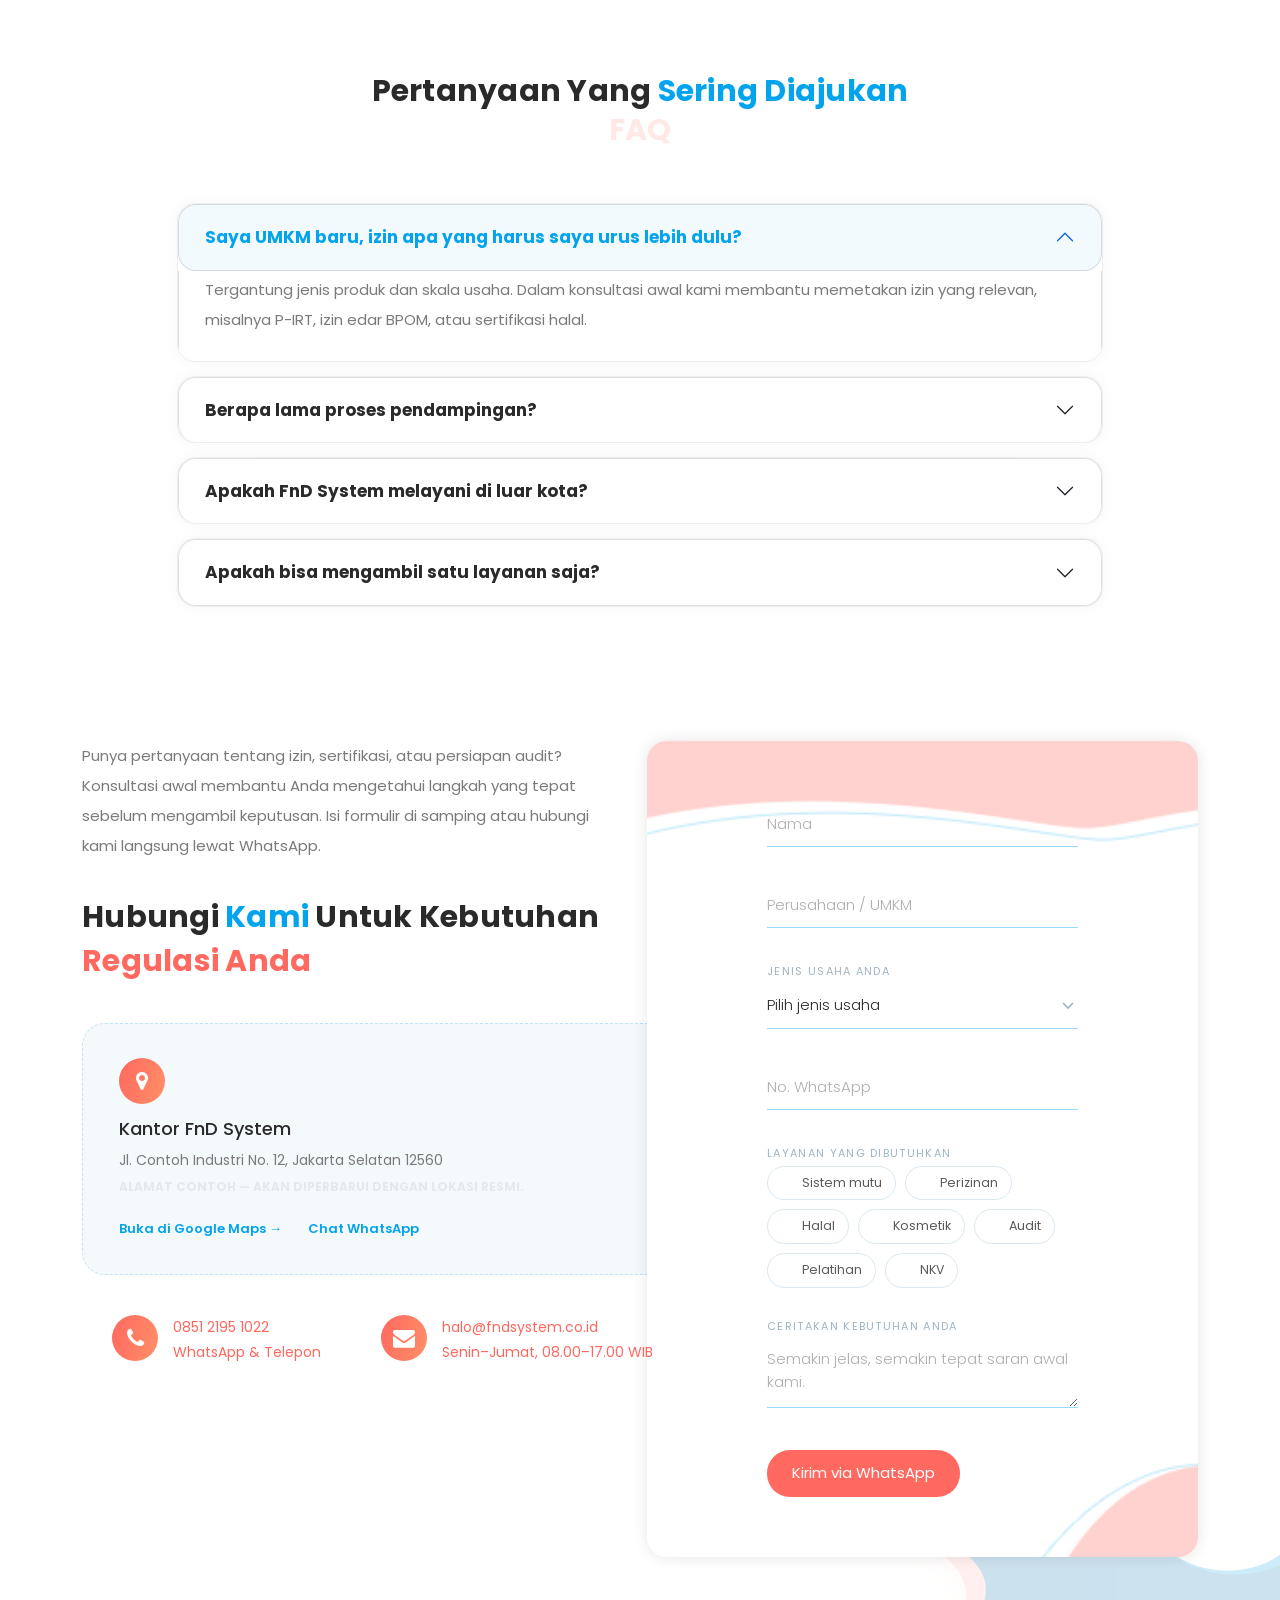
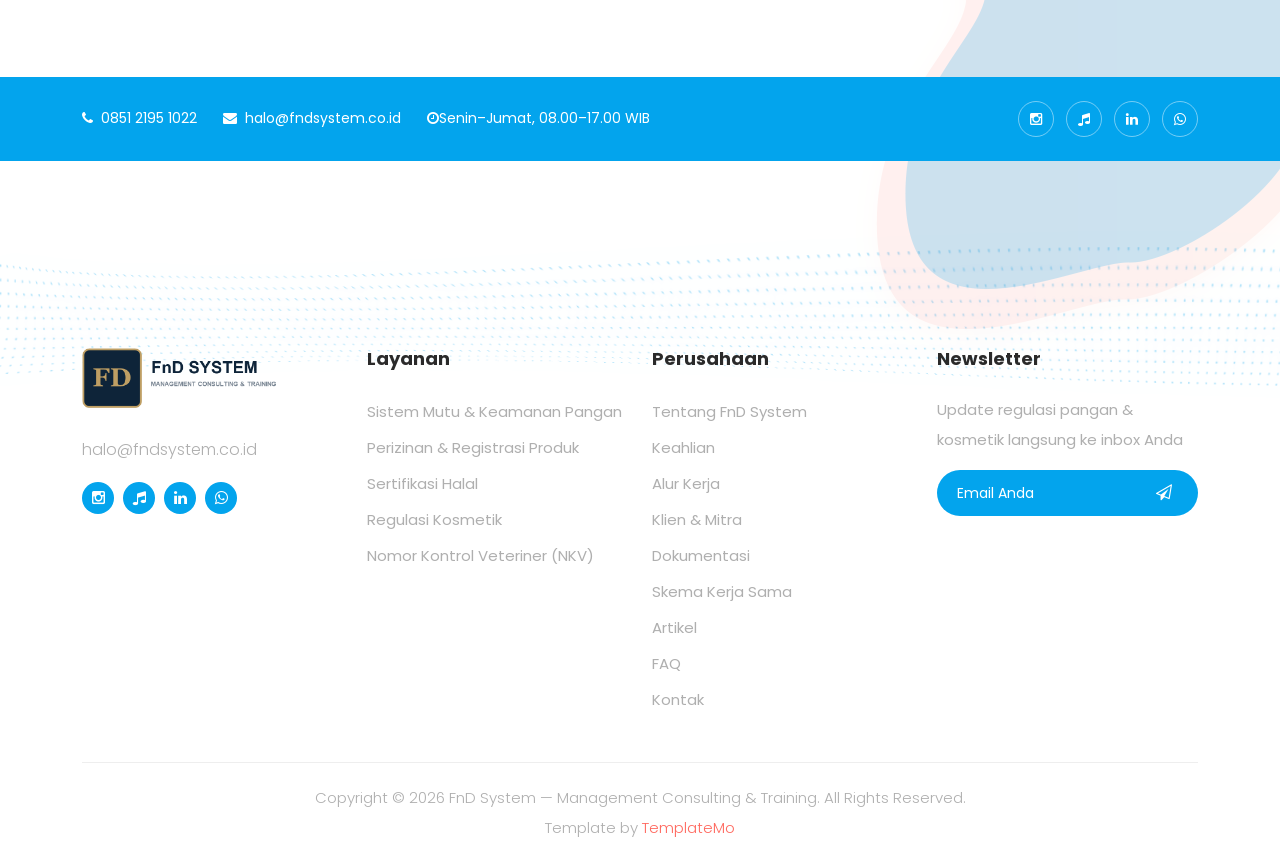
==== commit 6eb45937: "Foto hero berganti per slide sesuai selling point" ====
--- a/index.html
+++ b/index.html
@@ -82,6 +82,8 @@
   <!-- ***** Header Area End ***** -->
 
   <div class="main-banner" id="top">
+    <div class="hero-photo is-visible" data-slot="a" style="background-image:url('assets/images/banner-photo-01.jpg')"></div>
+    <div class="hero-photo" data-slot="b"></div>
     <div class="container">
       <div class="row">
         <div class="col-lg-12">
@@ -89,7 +91,7 @@
             <div class="col-lg-6 align-self-center">
               <div class="owl-carousel owl-banner">
 
-                <div class="item header-text">
+                <div class="item header-text" data-photo="assets/images/banner-photo-01.jpg">
                   <h6>Smart Solutions – Growing Together</h6>
                   <h2>Food &amp; Cosmetic <em>Regulatory</em> <span>Consultant</span></h2>
                   <p>Dari penyusunan sistem mutu, pengurusan izin edar, hingga persiapan audit sertifikasi, FnD System mendampingi bisnis pangan dan kosmetik Anda agar siap memenuhi regulasi dan tumbuh dengan percaya diri.</p>
@@ -103,7 +105,7 @@
                   </div>
                 </div>
 
-                <div class="item header-text">
+                <div class="item header-text" data-photo="assets/images/banner-photo-02.jpg">
                   <h6>Perizinan &amp; Sertifikasi</h6>
                   <h2>Urus <em>izin edar</em> &amp; <span>halal</span> tanpa ribet</h2>
                   <p>Pendampingan izin edar BPOM MD/ML, PSAT, P-IRT, SNI, sertifikasi halal (SJPH &amp; SHLN), hingga Nomor Kontrol Veteriner untuk produk pangan asal hewan.</p>
@@ -117,7 +119,7 @@
                   </div>
                 </div>
 
-                <div class="item header-text">
+                <div class="item header-text" data-photo="assets/images/banner-photo-03.jpg">
                   <h6>Audit &amp; Training</h6>
                   <h2>Bangun <em>kompetensi</em> tim <span>internal</span></h2>
                   <p>Pelatihan regulasi pangan &amp; kosmetik, implementasi HACCP/GMP/ISO, pelatihan internal auditor dan penyelia halal — aplikatif dan berbasis regulasi terkini.</p>
--- a/assets/css/fnd-tweaks.css
+++ b/assets/css/fnd-tweaks.css
@@ -795,3 +795,63 @@
   -webkit-mask-image: linear-gradient(90deg, rgba(0, 0, 0, 0) 0%, rgba(0, 0, 0, 1) 18%);
   mask-image: linear-gradient(90deg, rgba(0, 0, 0, 0) 0%, rgba(0, 0, 0, 1) 18%);
 }
+
+/* ---------- per-slide hero photo ----------
+   the template paints one fixed photo in .main-banner:before;
+   we replace it with two stacked layers that cross-fade so each
+   slide shows the photo matching its selling point */
+.main-banner:before {
+  background-image: none;
+  -webkit-mask-image: none;
+  mask-image: none;
+}
+
+.main-banner .hero-photo {
+  position: absolute;
+  top: 100px;
+  right: 0;
+  width: 819px;
+  height: 674px;
+  background-repeat: no-repeat;
+  background-size: cover;
+  background-position: center center;
+  opacity: 0;
+  transition: opacity 0.55s ease;
+  z-index: 1;
+  pointer-events: none;
+  -webkit-mask-image: linear-gradient(90deg, rgba(0, 0, 0, 0) 0%, rgba(0, 0, 0, 1) 18%);
+  mask-image: linear-gradient(90deg, rgba(0, 0, 0, 0) 0%, rgba(0, 0, 0, 1) 18%);
+}
+
+.main-banner .hero-photo.is-visible {
+  opacity: 1;
+}
+
+@media (max-width: 1240px) and (min-width: 993px) {
+  .main-banner .hero-photo {
+    width: 640px;
+    height: 526px;
+  }
+}
+
+@media (max-width: 992px) {
+  .main-banner .hero-photo {
+    display: none;
+  }
+}
+
+/* let the hero text veil fade past the carousel edge instead of being clipped
+   (non-active slides are already hidden via opacity, so nothing leaks) */
+.main-banner .owl-stage-outer {
+  overflow: visible;
+}
+
+/* the per-slide white veil left a visible rectangle over the photo, so the
+   blend is now handled by the photo's own feathered left edge instead */
+.main-banner .owl-item .item::before {
+  content: none;
+}
+
+.main-banner .item h2 {
+  max-width: 92%;
+}
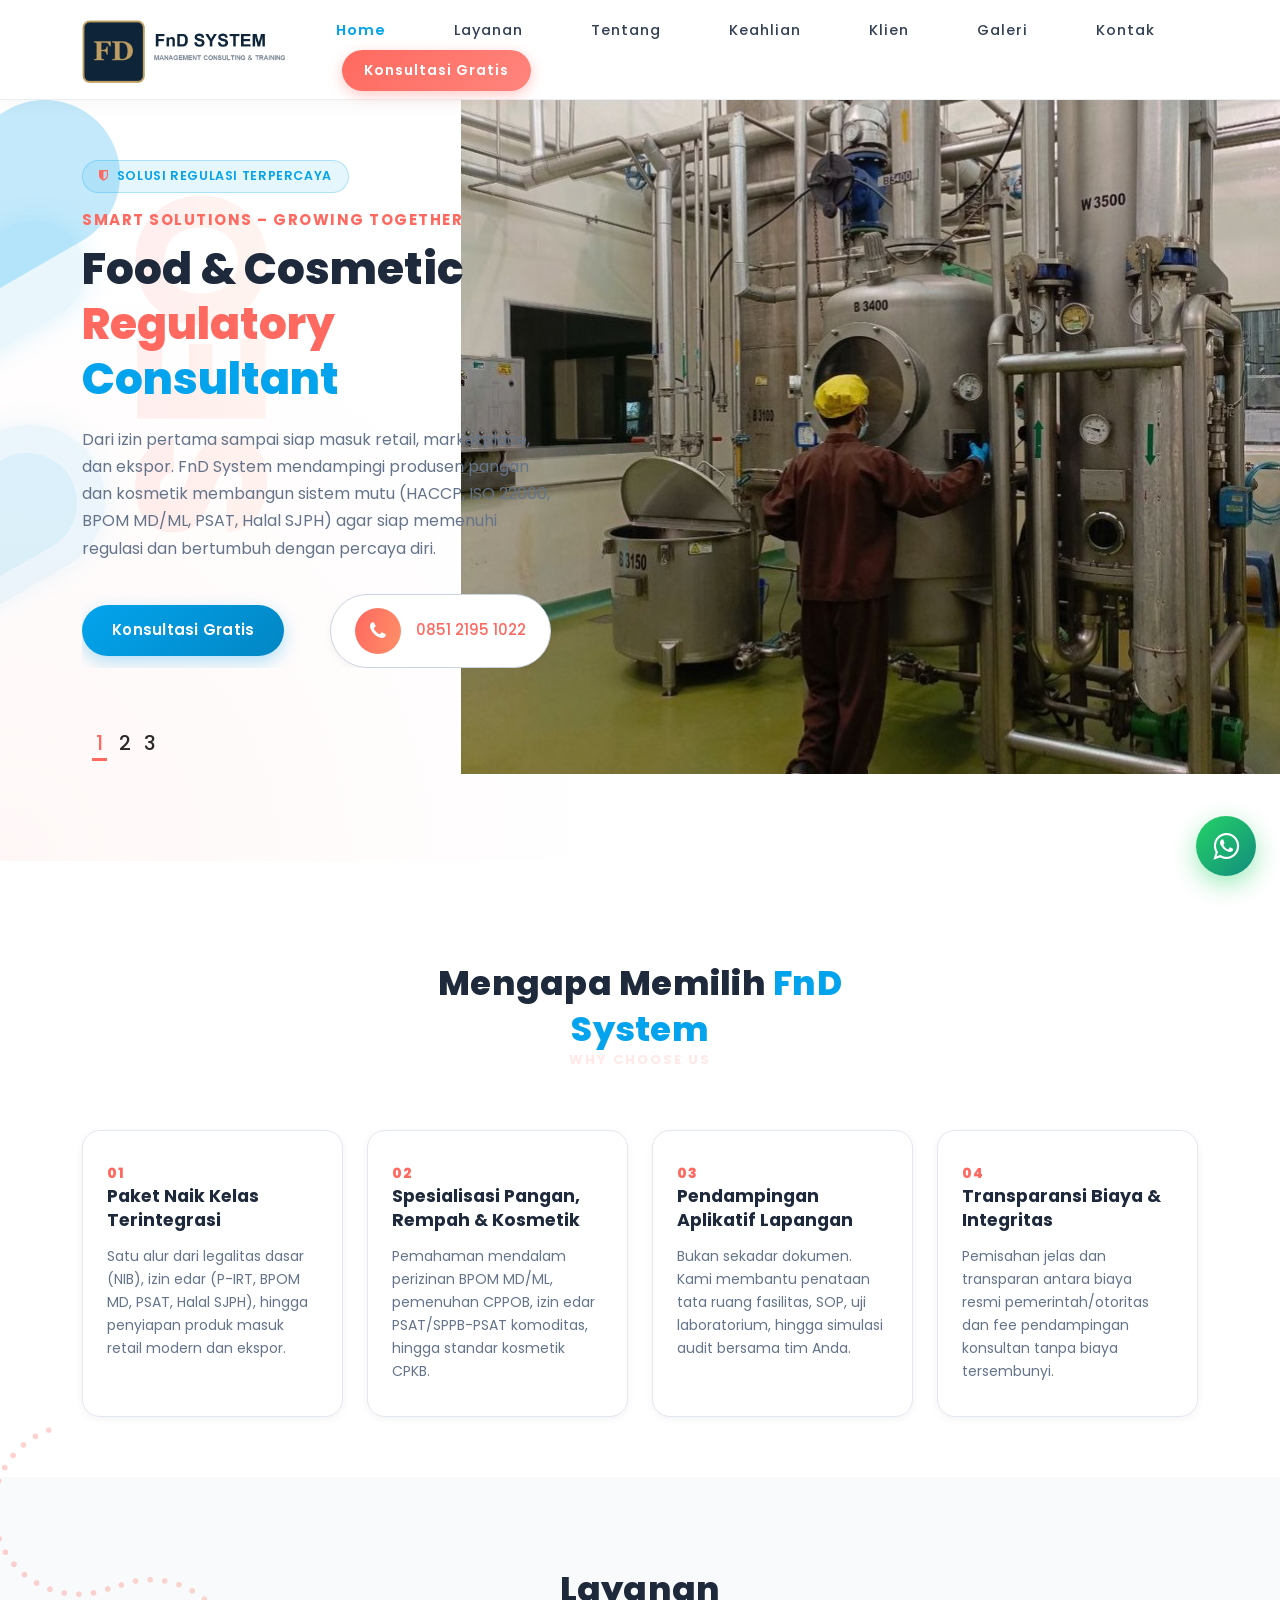
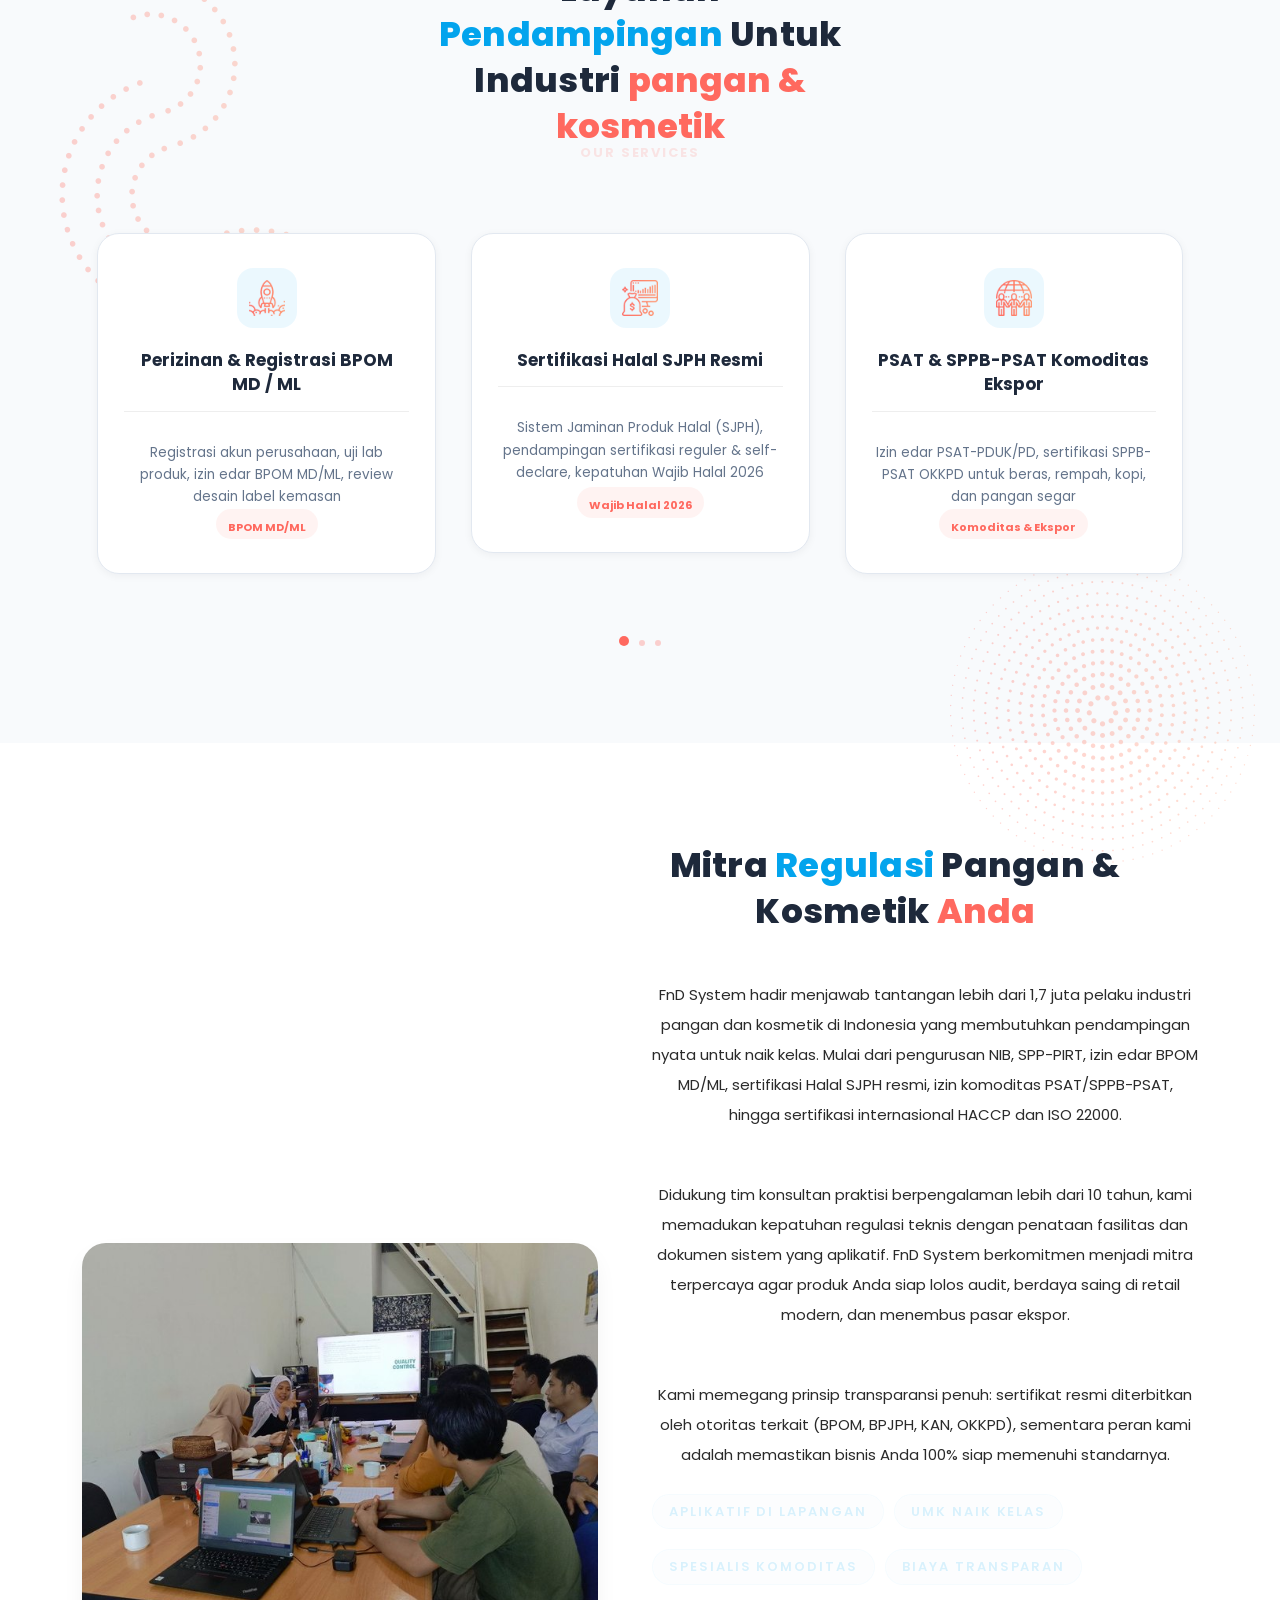
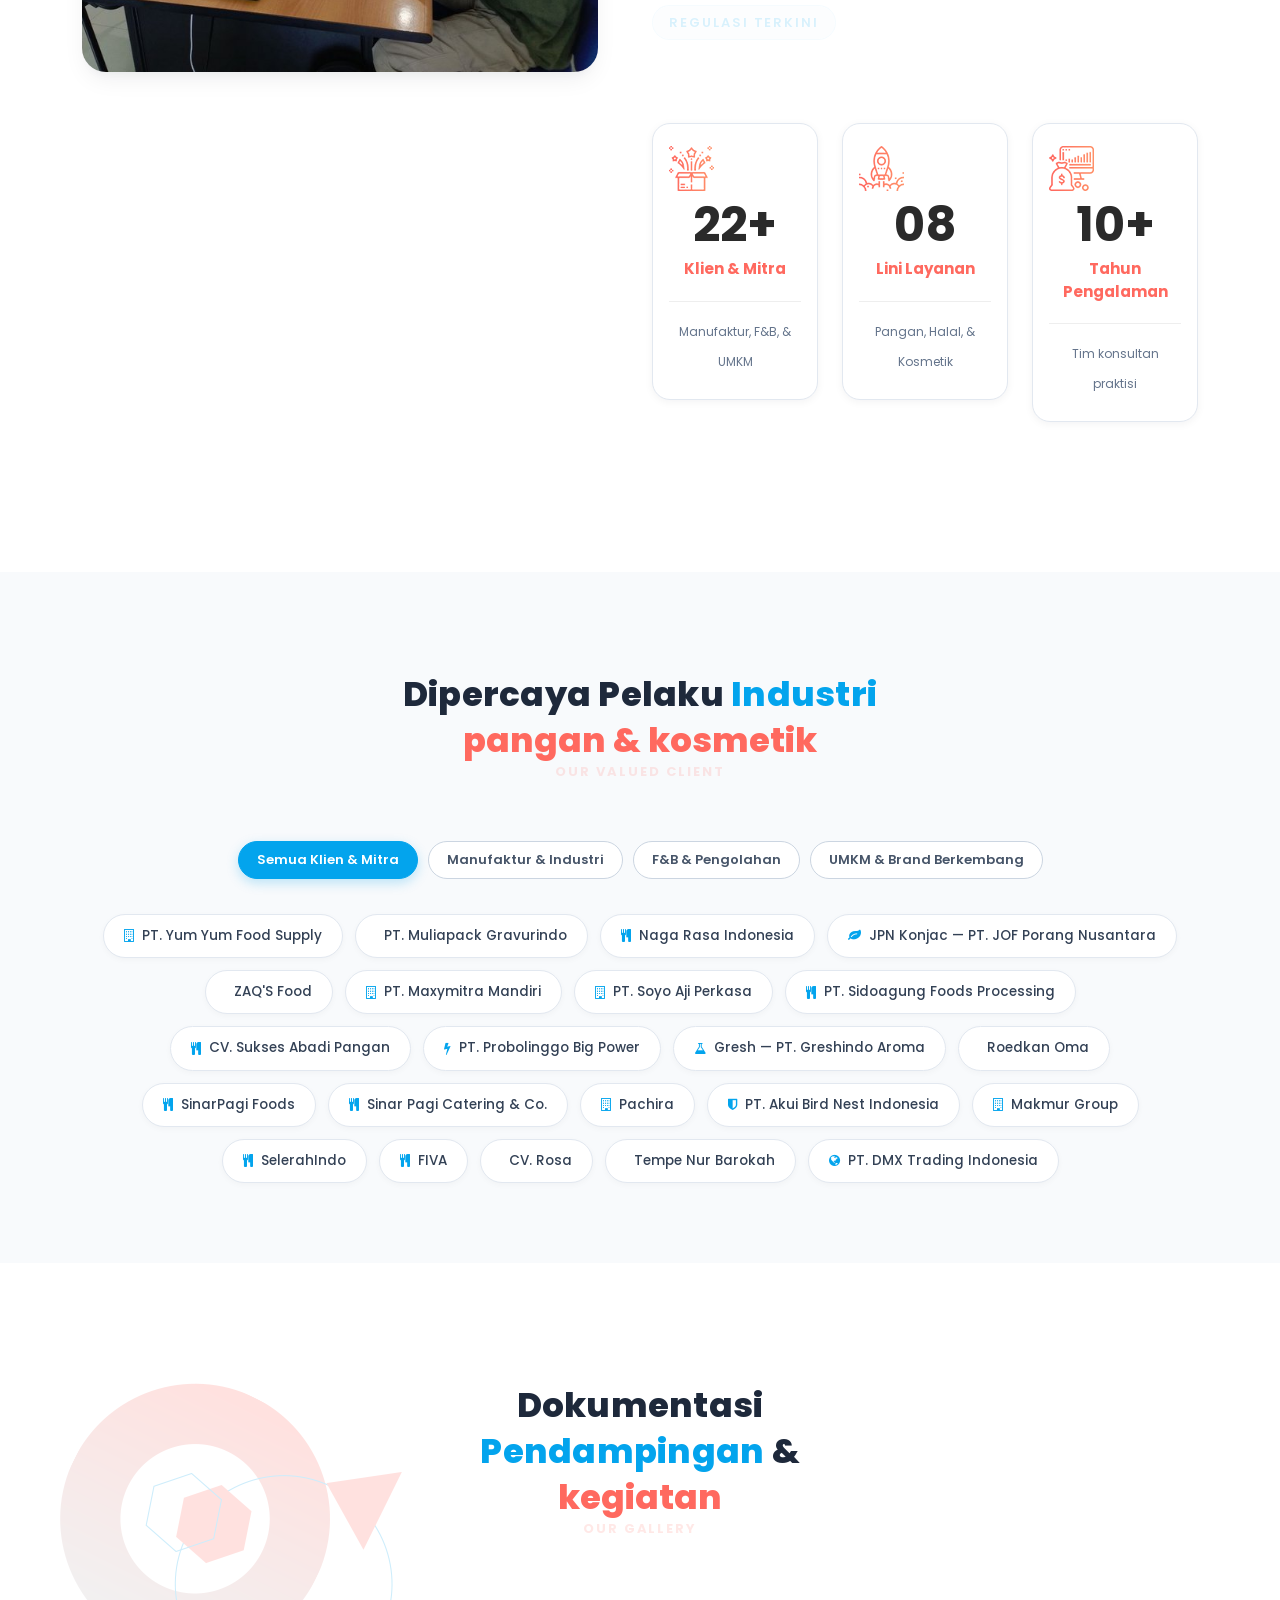
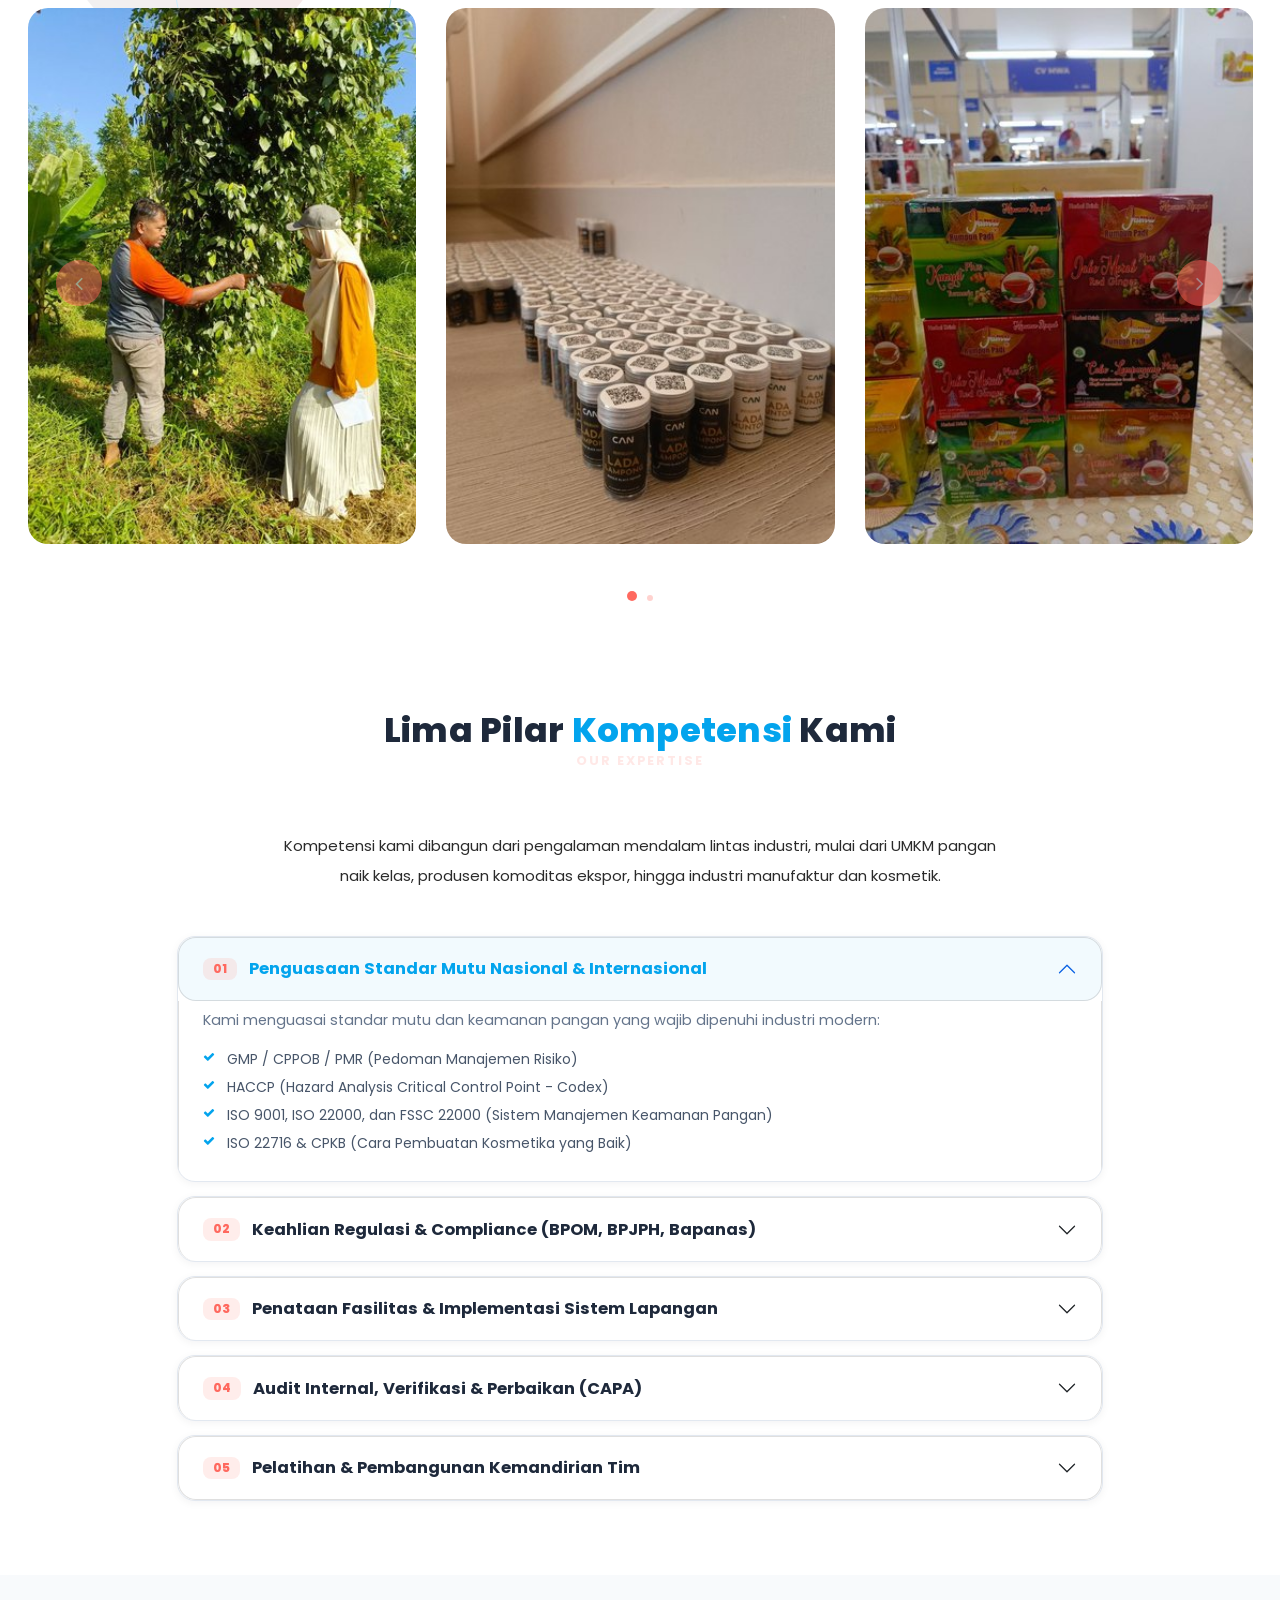
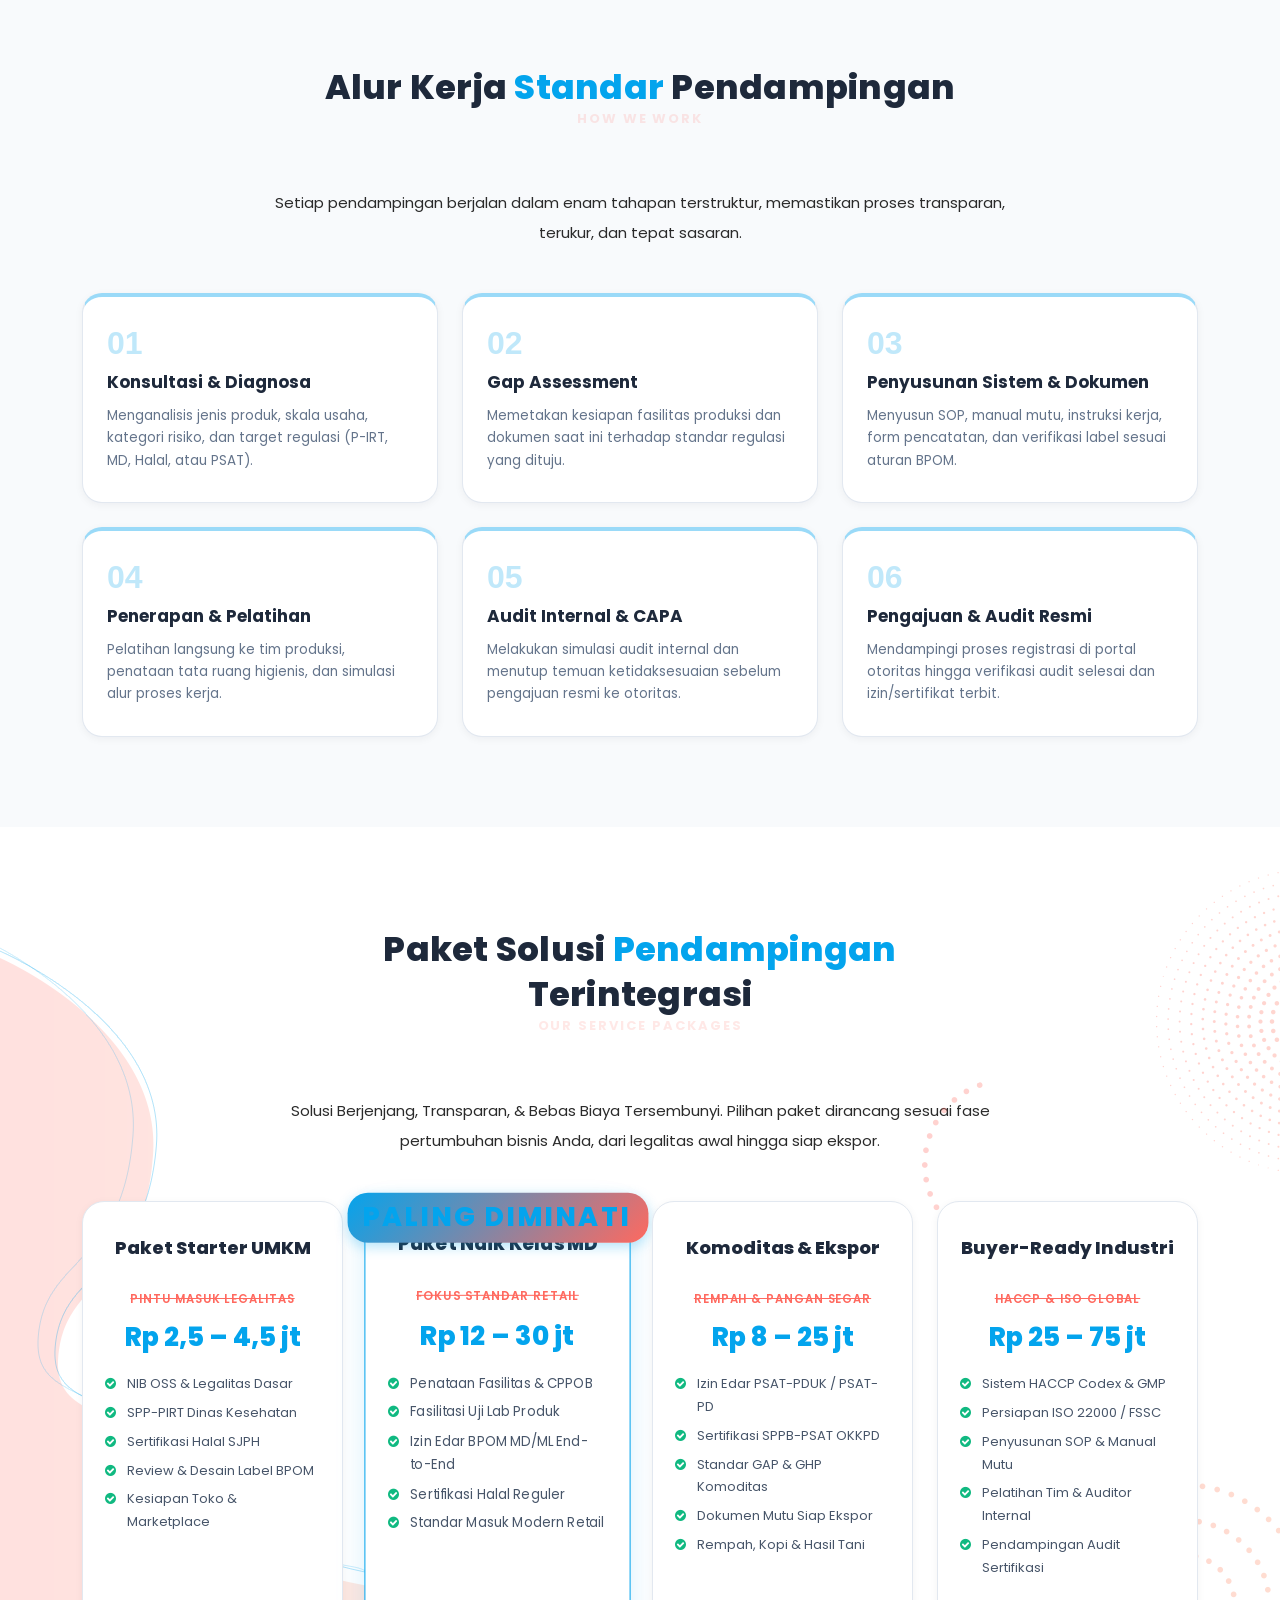
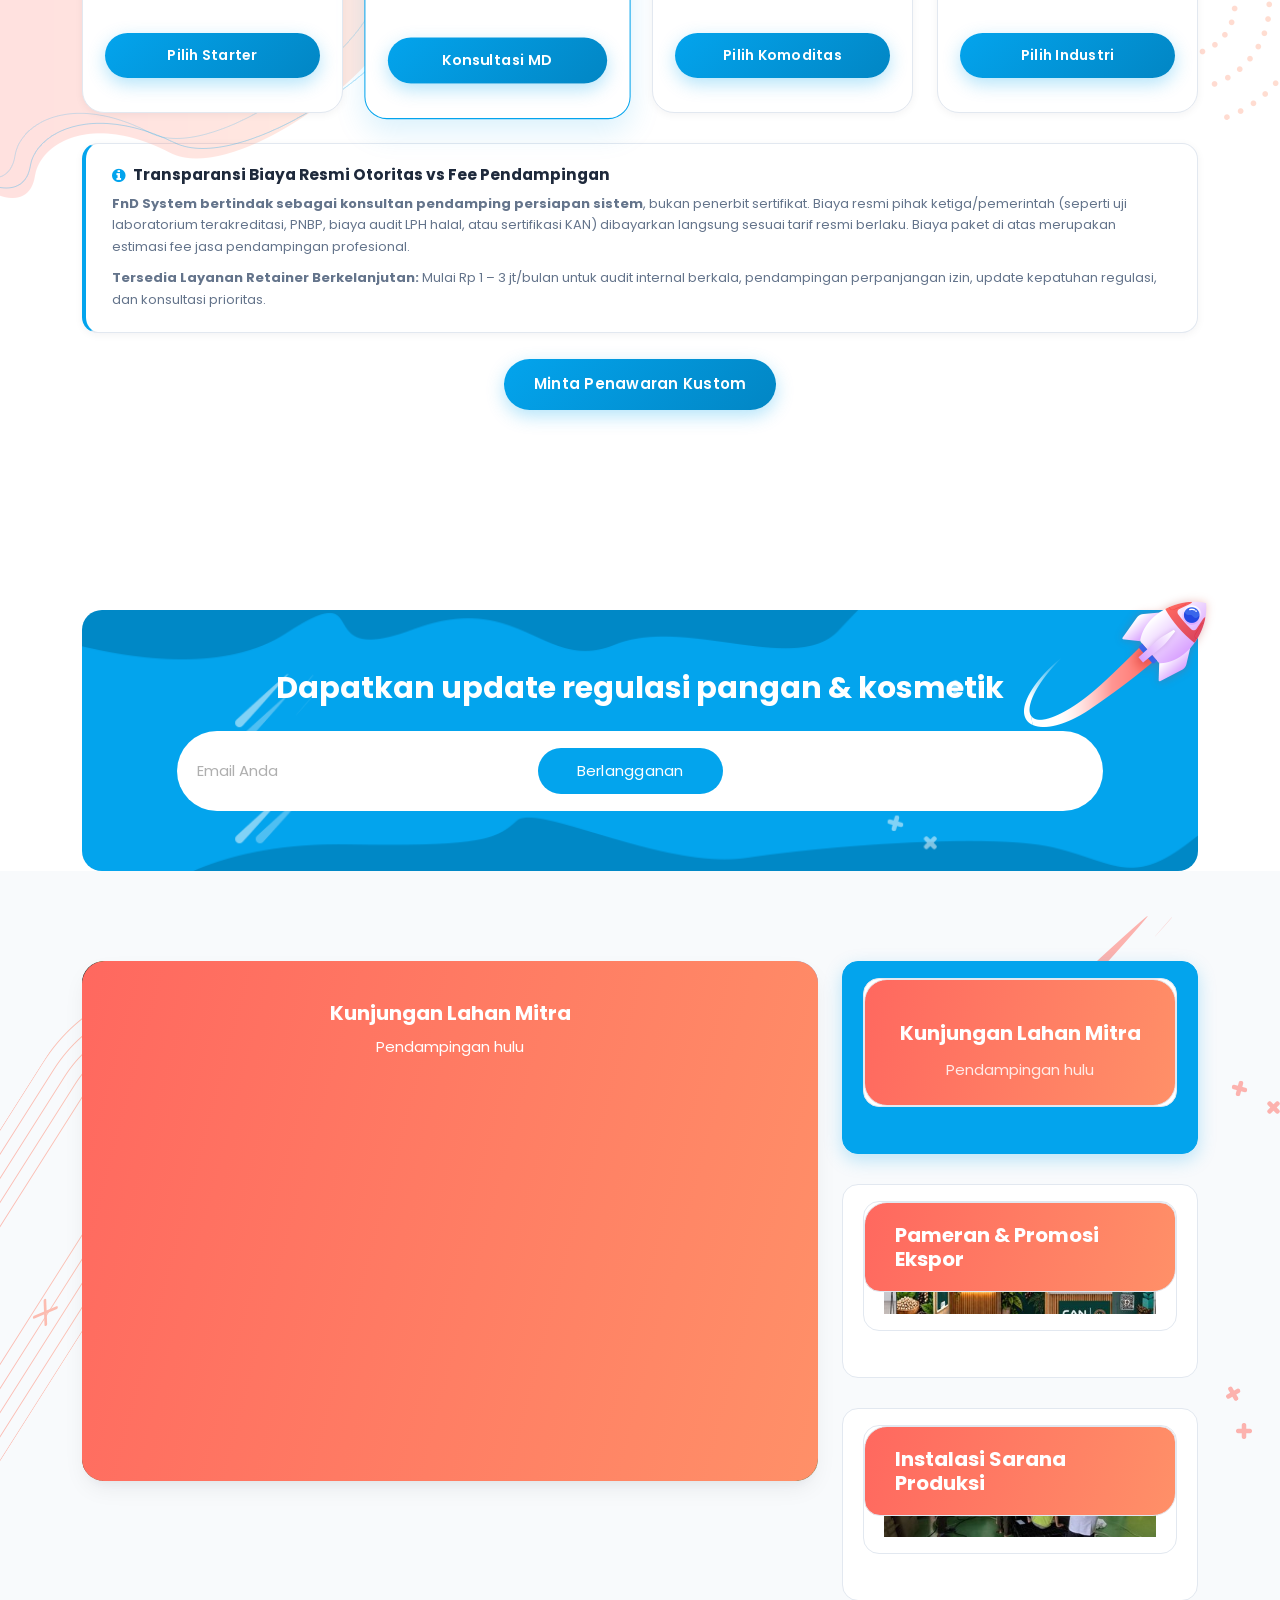
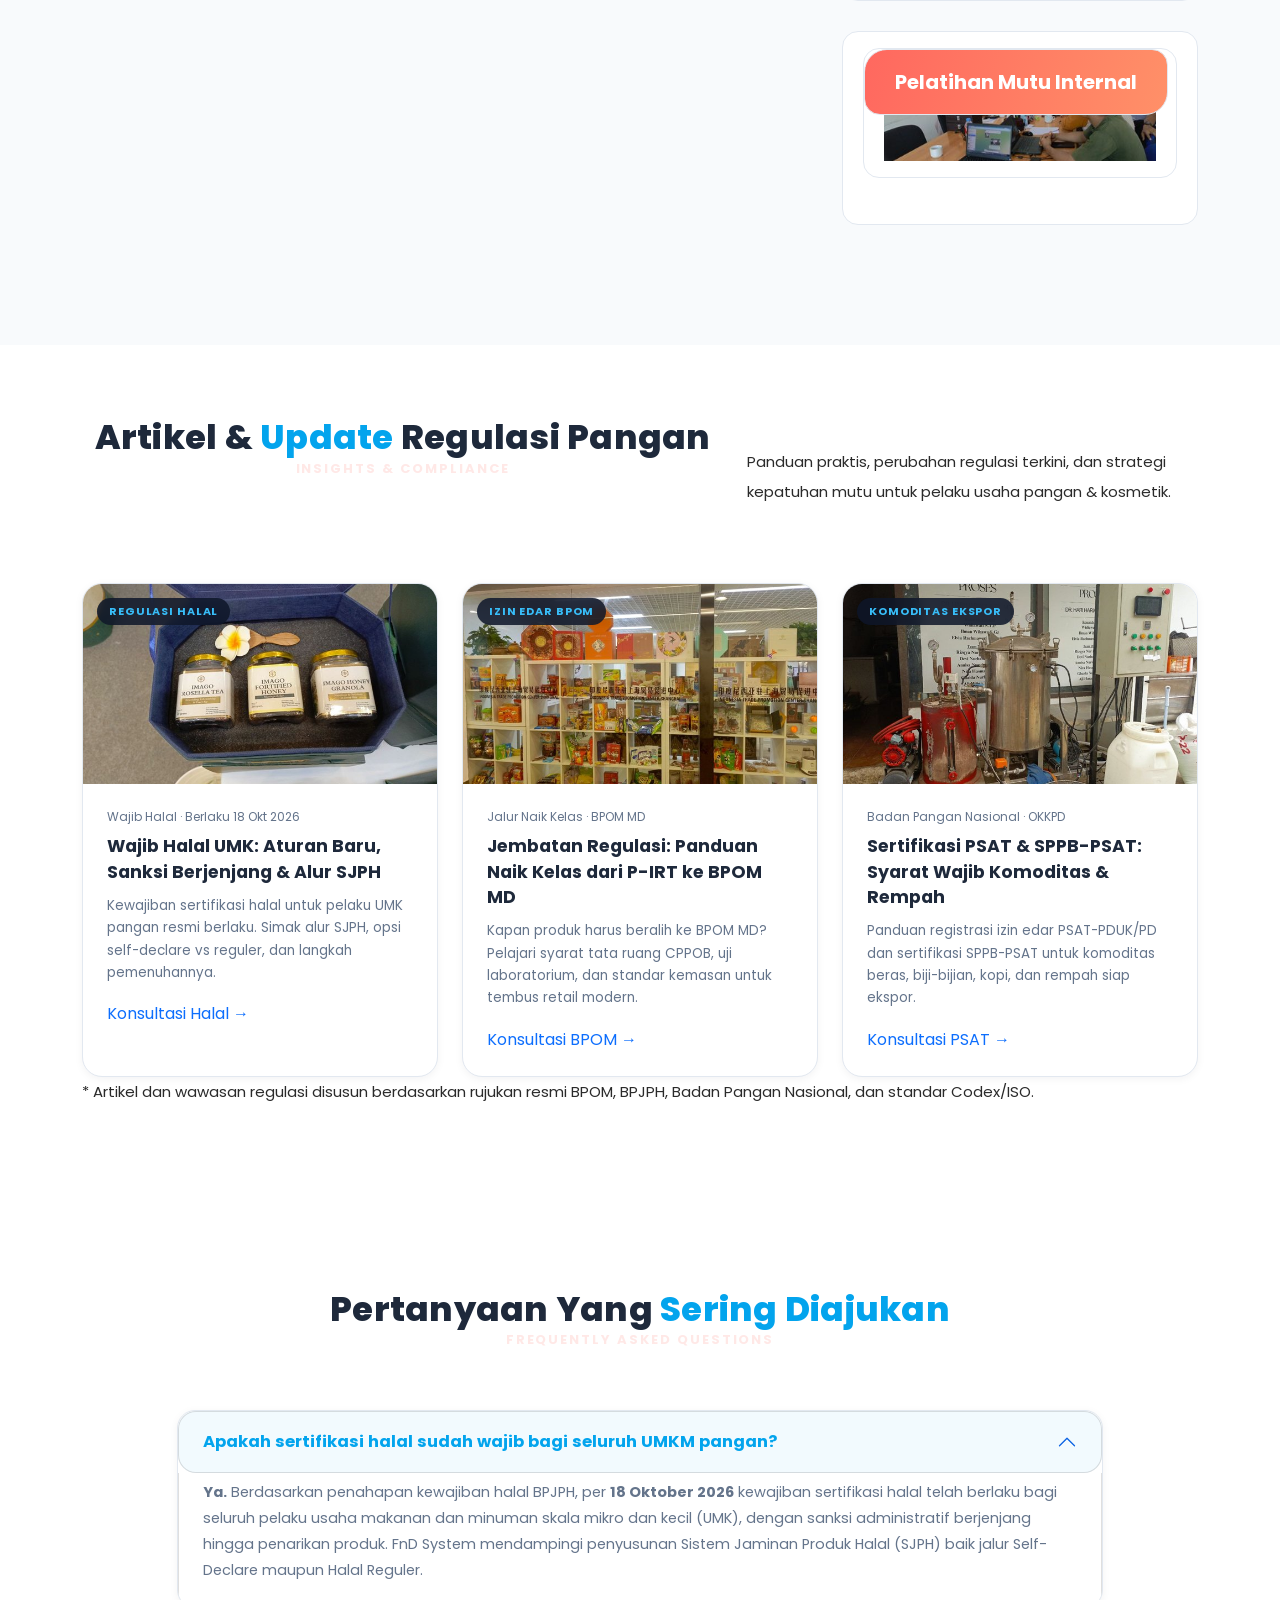
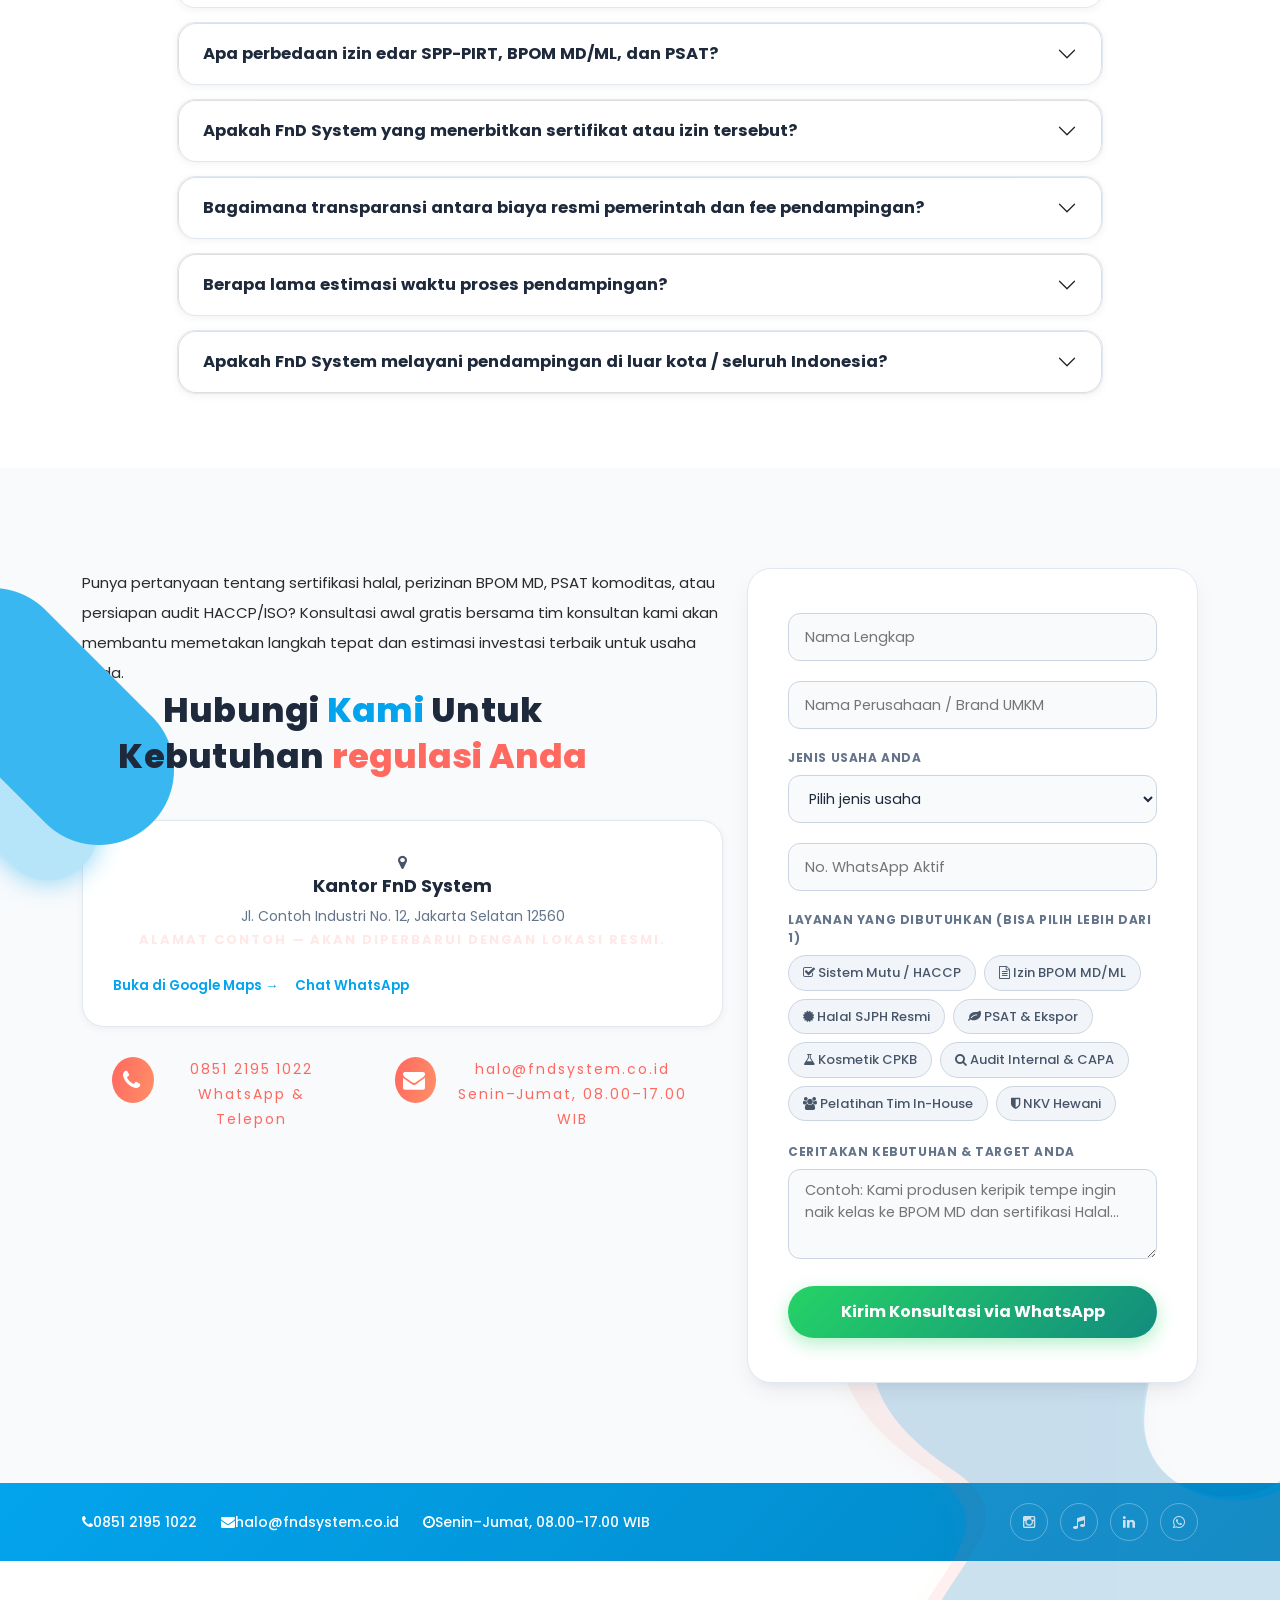
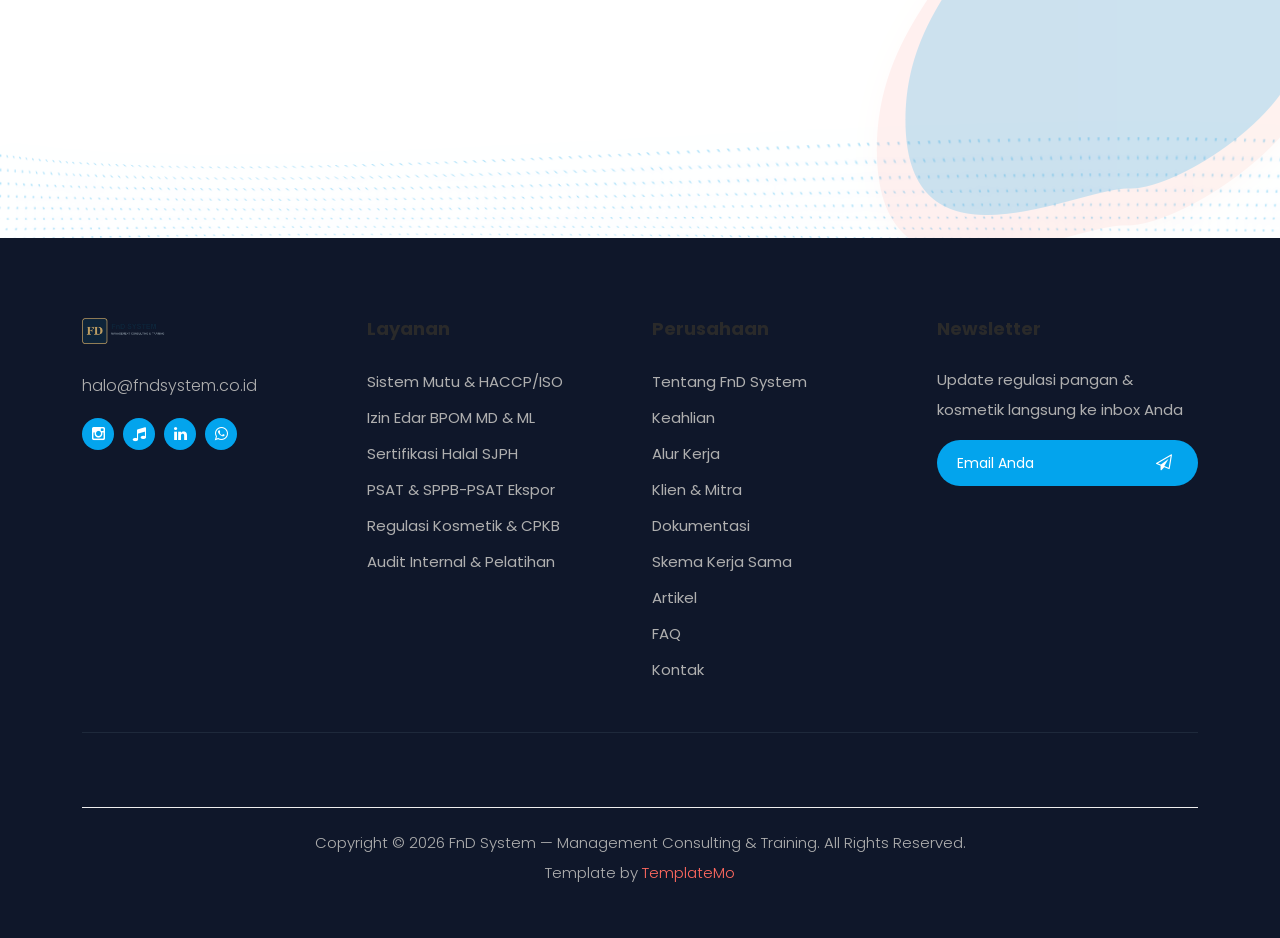
==== commit 60ff279d: "Hubungkan formulir konsultasi ke Google Spreadsheet (Apps Script)" ====
--- a/index.html
+++ b/index.html
@@ -92,9 +92,10 @@
               <div class="owl-carousel owl-banner">
 
                 <div class="item header-text" data-photo="assets/images/banner-photo-01.jpg">
+                  <div class="hero-badge"><i class="fa fa-shield"></i> Solusi Regulasi Terpercaya</div>
                   <h6>Smart Solutions – Growing Together</h6>
                   <h2>Food &amp; Cosmetic <em>Regulatory</em> <span>Consultant</span></h2>
-                  <p>Dari penyusunan sistem mutu, pengurusan izin edar, hingga persiapan audit sertifikasi, FnD System mendampingi bisnis pangan dan kosmetik Anda agar siap memenuhi regulasi dan tumbuh dengan percaya diri.</p>
+                  <p>Dari izin pertama sampai siap masuk retail, marketplace, dan ekspor. FnD System mendampingi produsen pangan dan kosmetik membangun sistem mutu (HACCP, ISO 22000, BPOM MD/ML, PSAT, Halal SJPH) agar siap memenuhi regulasi dan bertumbuh dengan percaya diri.</p>
                   <div class="down-buttons">
                     <div class="main-blue-button-hover">
                       <a href="#contact">Konsultasi Gratis</a>
@@ -106,9 +107,10 @@
                 </div>
 
                 <div class="item header-text" data-photo="assets/images/banner-photo-02.jpg">
-                  <h6>Perizinan &amp; Sertifikasi</h6>
-                  <h2>Urus <em>izin edar</em> &amp; <span>halal</span> tanpa ribet</h2>
-                  <p>Pendampingan izin edar BPOM MD/ML, PSAT, P-IRT, SNI, sertifikasi halal (SJPH &amp; SHLN), hingga Nomor Kontrol Veteriner untuk produk pangan asal hewan.</p>
+                  <div class="hero-badge"><i class="fa fa-certificate"></i> Kewajiban Halal 2026 &amp; BPOM MD</div>
+                  <h6>Perizinan &amp; Sertifikasi Resmi</h6>
+                  <h2>Urus <em>BPOM MD, Halal &amp; PSAT</em> <span>tanpa ribet</span></h2>
+                  <p>Wajib Halal bagi UMK berlaku efektif sejak 18 Oktober 2026. Kami siap mendampingi perizinan BPOM MD/ML, Halal SJPH, PSAT/SPPB-PSAT komoditas rempah, P-IRT, SNI, hingga Nomor Kontrol Veteriner (NKV).</p>
                   <div class="down-buttons">
                     <div class="main-blue-button-hover">
                       <a href="#contact">Ajukan Konsultasi</a>
@@ -120,9 +122,10 @@
                 </div>
 
                 <div class="item header-text" data-photo="assets/images/banner-photo-03.jpg">
-                  <h6>Audit &amp; Training</h6>
-                  <h2>Bangun <em>kompetensi</em> tim <span>internal</span></h2>
-                  <p>Pelatihan regulasi pangan &amp; kosmetik, implementasi HACCP/GMP/ISO, pelatihan internal auditor dan penyelia halal — aplikatif dan berbasis regulasi terkini.</p>
+                  <div class="hero-badge"><i class="fa fa-industry"></i> Standar Global &amp; Ekspor</div>
+                  <h6>Audit &amp; Keamanan Pangan</h6>
+                  <h2>Bangun <em>sistem mutu</em> standar <span>HACCP &amp; ISO</span></h2>
+                  <p>Pelatihan dan persiapan sertifikasi HACCP Codex, ISO 22000, FSSC 22000, CPPOB/GMP, audit internal CAPA, serta pembekalan in-house untuk auditor internal dan penyelia halal perusahaan.</p>
                   <div class="down-buttons">
                     <div class="main-blue-button-hover">
                       <a href="#video">Lihat Galeri</a>
@@ -134,6 +137,15 @@
                 </div>
 
               </div>
+
+              <!-- Mobile Hero Visual Showcase Card -->
+              <div class="hero-mobile-visual">
+                <img id="mobileHeroImg" src="assets/images/banner-photo-01.jpg" alt="Pendampingan Industri Pangan &amp; Kosmetik FnD System">
+                <div class="hero-mobile-badge">
+                  <span><i class="fa fa-check-circle"></i> Praktisi Ahli Regulasi</span>
+                  <span>Siap Audit &amp; Izin Edar</span>
+                </div>
+              </div>
             </div>
           </div>
         </div>
@@ -156,23 +168,23 @@
           <div class="why-grid">
             <div class="why-card">
               <div class="num">01</div>
-              <h4>Pendampingan yang aplikatif</h4>
-              <p>Kami tidak berhenti di dokumen. Kami membantu penerapannya langsung di lapangan bersama tim Anda.</p>
+              <h4>Paket Naik Kelas Terintegrasi</h4>
+              <p>Satu alur dari legalitas dasar (NIB), izin edar (P-IRT, BPOM MD, PSAT, Halal SJPH), hingga penyiapan produk masuk retail modern dan ekspor.</p>
             </div>
             <div class="why-card">
               <div class="num">02</div>
-              <h4>Berbasis regulasi terkini</h4>
-              <p>Pendekatan kami mengikuti ketentuan yang berlaku, sehingga sistem yang dibangun tidak cepat usang.</p>
+              <h4>Spesialisasi Pangan, Rempah &amp; Kosmetik</h4>
+              <p>Pemahaman mendalam perizinan BPOM MD/ML, pemenuhan CPPOB, izin edar PSAT/SPPB-PSAT komoditas, hingga standar kosmetik CPKB.</p>
             </div>
             <div class="why-card">
               <div class="num">03</div>
-              <h4>Dari UMKM hingga industri</h4>
-              <p>Layanan disesuaikan dengan skala, kebutuhan, dan anggaran usaha Anda.</p>
+              <h4>Pendampingan Aplikatif Lapangan</h4>
+              <p>Bukan sekadar dokumen. Kami membantu penataan tata ruang fasilitas, SOP, uji laboratorium, hingga simulasi audit bersama tim Anda.</p>
             </div>
             <div class="why-card">
               <div class="num">04</div>
-              <h4>Satu mitra, banyak kebutuhan</h4>
-              <p>Mutu, perizinan, halal, kosmetik, audit, dan pelatihan dapat ditangani dalam satu pendampingan.</p>
+              <h4>Transparansi Biaya &amp; Integritas</h4>
+              <p>Pemisahan jelas dan transparan antara biaya resmi pemerintah/otoritas dan fee pendampingan konsultan tanpa biaya tersembunyi.</p>
             </div>
           </div>
         </div>
@@ -201,45 +213,59 @@
           <div class="owl-carousel owl-services">
 
             <div class="item">
+              <div class="icon"><img src="assets/images/service-icon-01.png" alt=""></div>
               <h4>Sistem Manajemen Mutu &amp; Keamanan Pangan</h4>
+              <p>HACCP Codex, ISO 22000 &amp; FSSC 22000, ISO 9001, pemenuhan standar GMP – CPPOB – PMR</p>
+              <span class="service-badge">Standar Internasional</span>
+            </div>
+
+            <div class="item">
+              <div class="icon"><img src="assets/images/service-icon-02.png" alt=""></div>
+              <h4>Perizinan &amp; Registrasi BPOM MD / ML</h4>
+              <p>Registrasi akun perusahaan, uji lab produk, izin edar BPOM MD/ML, review desain label kemasan</p>
+              <span class="service-badge">BPOM MD/ML</span>
+            </div>
+
+            <div class="item">
+              <div class="icon"><img src="assets/images/service-icon-03.png" alt=""></div>
+              <h4>Sertifikasi Halal SJPH Resmi</h4>
+              <p>Sistem Jaminan Produk Halal (SJPH), pendampingan sertifikasi reguler &amp; self-declare, kepatuhan Wajib Halal 2026</p>
+              <span class="service-badge">Wajib Halal 2026</span>
+            </div>
+
+            <div class="item">
+              <div class="icon"><img src="assets/images/service-icon-04.png" alt=""></div>
+              <h4>PSAT &amp; SPPB-PSAT Komoditas Ekspor</h4>
+              <p>Izin edar PSAT-PDUK/PD, sertifikasi SPPB-PSAT OKKPD untuk beras, rempah, kopi, dan pangan segar</p>
+              <span class="service-badge">Komoditas &amp; Ekspor</span>
+            </div>
+
+            <div class="item">
+              <div class="icon"><img src="assets/images/service-icon-04.png" alt=""></div>
+              <h4>Regulasi &amp; Notifikasi Kosmetik</h4>
+              <p>Implementasi GMP Kosmetik (ISO 22716), pemenuhan CPKB, penyusunan DIP, notifikasi BPOM</p>
+              <span class="service-badge">CPKB &amp; Kosmetik</span>
+            </div>
+
+            <div class="item">
               <div class="icon"><img src="assets/images/service-icon-01.png" alt=""></div>
-              <p>HACCP, ISO 22000 &amp; FSSC 22000, ISO 9001, GMP – CPPOB – PMR</p>
-            </div>
-
-            <div class="item">
-              <h4>Perizinan &amp; Registrasi Produk</h4>
+              <h4>Audit Internal &amp; Perbaikan Sistem</h4>
+              <p>Gap assessment fasilitas, audit internal berkala, penutupan temuan (CAPA), persiapan audit sertifikasi</p>
+              <span class="service-badge">Evaluasi &amp; CAPA</span>
+            </div>
+
+            <div class="item">
               <div class="icon"><img src="assets/images/service-icon-02.png" alt=""></div>
-              <p>Izin edar BPOM MD &amp; ML, PSAT, izin edar bahan kosmetik &amp; impor, P-IRT, SNI</p>
-            </div>
-
-            <div class="item">
-              <h4>Sertifikasi Halal</h4>
+              <h4>Pelatihan Tim &amp; Kompetensi Internal</h4>
+              <p>In-house training regulasi pangan &amp; kosmetik, implementasi sistem, pembekalan Auditor &amp; Penyelia Halal</p>
+              <span class="service-badge">Training Praktisi</span>
+            </div>
+
+            <div class="item">
               <div class="icon"><img src="assets/images/service-icon-03.png" alt=""></div>
-              <p>Sistem Jaminan Produk Halal (SJPH), pendampingan sertifikasi, SHLN, penyelia halal</p>
-            </div>
-
-            <div class="item">
-              <h4>Regulasi Kosmetik</h4>
-              <div class="icon"><img src="assets/images/service-icon-04.png" alt=""></div>
-              <p>Implementasi GMP Kosmetik (ISO 22716), notifikasi BPOM, pemenuhan CPKB</p>
-            </div>
-
-            <div class="item">
-              <h4>Audit &amp; Pengembangan Sistem</h4>
-              <div class="icon"><img src="assets/images/service-icon-01.png" alt=""></div>
-              <p>Audit internal, gap assessment, perbaikan sistem (CAPA), persiapan audit sertifikasi</p>
-            </div>
-
-            <div class="item">
-              <h4>Pelatihan &amp; Pengembangan Kompetensi</h4>
-              <div class="icon"><img src="assets/images/service-icon-02.png" alt=""></div>
-              <p>Pelatihan regulasi pangan &amp; kosmetik, implementasi sistem (HACCP, GMP, ISO), internal auditor</p>
-            </div>
-
-            <div class="item">
               <h4>Nomor Kontrol Veteriner (NKV)</h4>
-              <div class="icon"><img src="assets/images/service-icon-03.png" alt=""></div>
-              <p>Pendampingan persyaratan &amp; sertifikasi NKV untuk pangan asal hewan (daging, olahan daging)</p>
+              <p>Pendampingan persyaratan &amp; sertifikasi NKV untuk pangan asal hewan (daging, olahan daging, sarang walet)</p>
+              <span class="service-badge">Pangan Hewani</span>
             </div>
 
           </div>
@@ -259,14 +285,15 @@
         <div class="col-lg-6">
           <div class="section-heading">
             <h2>Mitra <em>regulasi</em> pangan &amp; kosmetik <span>Anda</span></h2>
-            <p>FnD System fokus pada pengembangan sistem manajemen mutu, kepatuhan regulasi, serta pengurusan perizinan untuk industri pangan dan kosmetik. Kami mendampingi UMKM hingga industri manufaktur membangun sistem yang terstruktur, terdokumentasi, dan sesuai regulasi yang berlaku — sehingga produk yang dihasilkan aman, berkualitas, serta memenuhi Standar Nasional maupun Internasional.</p>
-            <p>Didukung tim konsultan berpengalaman, kami memberikan pendampingan yang aplikatif, strategis, dan berbasis regulasi terkini. FnD System berkomitmen menjadi mitra terpercaya dalam meningkatkan kesiapan audit, kredibilitas bisnis, serta daya saing perusahaan di pasar.</p>
-            <p>Kami percaya produk yang aman dan berkualitas lahir dari sistem yang dijalankan dengan benar, bukan sekadar dari sertifikat yang dipajang.</p>
+            <p>FnD System hadir menjawab tantangan lebih dari 1,7 juta pelaku industri pangan dan kosmetik di Indonesia yang membutuhkan pendampingan nyata untuk naik kelas. Mulai dari pengurusan NIB, SPP-PIRT, izin edar BPOM MD/ML, sertifikasi Halal SJPH resmi, izin komoditas PSAT/SPPB-PSAT, hingga sertifikasi internasional HACCP dan ISO 22000.</p>
+            <p>Didukung tim konsultan praktisi berpengalaman lebih dari 10 tahun, kami memadukan kepatuhan regulasi teknis dengan penataan fasilitas dan dokumen sistem yang aplikatif. FnD System berkomitmen menjadi mitra terpercaya agar produk Anda siap lolos audit, berdaya saing di retail modern, dan menembus pasar ekspor.</p>
+            <p>Kami memegang prinsip transparansi penuh: sertifikat resmi diterbitkan oleh otoritas terkait (BPOM, BPJPH, KAN, OKKPD), sementara peran kami adalah memastikan bisnis Anda 100% siap memenuhi standarnya.</p>
             <div class="value-tags">
-              <span>Aplikatif</span>
-              <span>Strategis</span>
-              <span>Berbasis regulasi</span>
-              <span>Transparan</span>
+              <span>Aplikatif di Lapangan</span>
+              <span>UMK Naik Kelas</span>
+              <span>Spesialis Komoditas</span>
+              <span>Biaya Transparan</span>
+              <span>Regulasi Terkini</span>
             </div>
             <div class="row">
               <div class="col-lg-4">
@@ -275,9 +302,9 @@
                     <div class="icon">
                       <img src="assets/images/service-icon-01.png" alt="">
                     </div>
-                    <div class="count-digit">22</div>
+                    <div class="count-digit">22+</div>
                     <div class="count-title">Klien &amp; Mitra</div>
-                    <p>Manufaktur, F&amp;B, dan UMKM</p>
+                    <p>Manufaktur, F&amp;B, &amp; UMKM</p>
                   </div>
                 </div>
               </div>
@@ -287,9 +314,9 @@
                     <div class="icon">
                       <img src="assets/images/service-icon-02.png" alt="">
                     </div>
-                    <div class="count-digit">07</div>
+                    <div class="count-digit">08</div>
                     <div class="count-title">Lini Layanan</div>
-                    <p>Pangan &amp; kosmetik</p>
+                    <p>Pangan, Halal, &amp; Kosmetik</p>
                   </div>
                 </div>
               </div>
@@ -299,7 +326,7 @@
                     <div class="icon">
                       <img src="assets/images/service-icon-03.png" alt="">
                     </div>
-                    <div class="count-digit">10</div>
+                    <div class="count-digit">10+</div>
                     <div class="count-title">Tahun Pengalaman</div>
                     <p>Tim konsultan praktisi</p>
                   </div>
@@ -324,29 +351,36 @@
       </div>
       <div class="row">
         <div class="col-lg-12">
+          <!-- Client Filter Tabs -->
+          <div class="client-filter-tabs">
+            <button type="button" class="client-filter-btn active" data-filter="all">Semua Klien &amp; Mitra</button>
+            <button type="button" class="client-filter-btn" data-filter="mfg">Manufaktur &amp; Industri</button>
+            <button type="button" class="client-filter-btn" data-filter="fnb">F&amp;B &amp; Pengolahan</button>
+            <button type="button" class="client-filter-btn" data-filter="umkm">UMKM &amp; Brand Berkembang</button>
+          </div>
           <div class="client-tags">
-            <span>PT. Yum Yum Food Supply</span>
-            <span>PT. Muliapack Gravurindo</span>
-            <span>Naga Rasa Indonesia</span>
-            <span>JPN Konjac — PT. JOF Porang Nusantara</span>
-            <span>ZAQ'S Food</span>
-            <span>PT. Maxymitra Mandiri</span>
-            <span>PT. Soyo Aji Perkasa</span>
-            <span>PT. Sidoagung Foods Processing</span>
-            <span>CV. Sukses Abadi Pangan</span>
-            <span>PT. Probolinggo Big Power</span>
-            <span>Gresh — PT. Greshindo Aroma</span>
-            <span>Roedkan Oma</span>
-            <span>SinarPagi Foods</span>
-            <span>Sinar Pagi Catering &amp; Co.</span>
-            <span>Pachira</span>
-            <span>PT. Akui Bird Nest Indonesia</span>
-            <span>Makmur Group</span>
-            <span>SelerahIndo</span>
-            <span>FIVA</span>
-            <span>CV. Rosa</span>
-            <span>Tempe Nur Barokah</span>
-            <span>PT. DMX Trading Indonesia</span>
+            <span class="client-tag-item" data-category="mfg"><i class="fa fa-building-o"></i> PT. Yum Yum Food Supply</span>
+            <span class="client-tag-item" data-category="mfg"><i class="fa fa-industry"></i> PT. Muliapack Gravurindo</span>
+            <span class="client-tag-item" data-category="fnb"><i class="fa fa-cutlery"></i> Naga Rasa Indonesia</span>
+            <span class="client-tag-item" data-category="mfg"><i class="fa fa-leaf"></i> JPN Konjac — PT. JOF Porang Nusantara</span>
+            <span class="client-tag-item" data-category="umkm"><i class="fa fa-shopping-bag"></i> ZAQ'S Food</span>
+            <span class="client-tag-item" data-category="mfg"><i class="fa fa-building-o"></i> PT. Maxymitra Mandiri</span>
+            <span class="client-tag-item" data-category="mfg"><i class="fa fa-building-o"></i> PT. Soyo Aji Perkasa</span>
+            <span class="client-tag-item" data-category="fnb"><i class="fa fa-cutlery"></i> PT. Sidoagung Foods Processing</span>
+            <span class="client-tag-item" data-category="fnb"><i class="fa fa-cutlery"></i> CV. Sukses Abadi Pangan</span>
+            <span class="client-tag-item" data-category="mfg"><i class="fa fa-bolt"></i> PT. Probolinggo Big Power</span>
+            <span class="client-tag-item" data-category="mfg"><i class="fa fa-flask"></i> Gresh — PT. Greshindo Aroma</span>
+            <span class="client-tag-item" data-category="umkm"><i class="fa fa-shopping-bag"></i> Roedkan Oma</span>
+            <span class="client-tag-item" data-category="fnb"><i class="fa fa-cutlery"></i> SinarPagi Foods</span>
+            <span class="client-tag-item" data-category="fnb"><i class="fa fa-cutlery"></i> Sinar Pagi Catering &amp; Co.</span>
+            <span class="client-tag-item" data-category="mfg"><i class="fa fa-building-o"></i> Pachira</span>
+            <span class="client-tag-item" data-category="mfg"><i class="fa fa-shield"></i> PT. Akui Bird Nest Indonesia</span>
+            <span class="client-tag-item" data-category="mfg"><i class="fa fa-building-o"></i> Makmur Group</span>
+            <span class="client-tag-item" data-category="fnb"><i class="fa fa-cutlery"></i> SelerahIndo</span>
+            <span class="client-tag-item" data-category="fnb"><i class="fa fa-cutlery"></i> FIVA</span>
+            <span class="client-tag-item" data-category="umkm"><i class="fa fa-shopping-bag"></i> CV. Rosa</span>
+            <span class="client-tag-item" data-category="umkm"><i class="fa fa-shopping-bag"></i> Tempe Nur Barokah</span>
+            <span class="client-tag-item" data-category="mfg"><i class="fa fa-globe"></i> PT. DMX Trading Indonesia</span>
           </div>
         </div>
       </div>
@@ -458,7 +492,7 @@
             <h2>Lima pilar <em>kompetensi</em> kami</h2>
             <span>Our Expertise</span>
           </div>
-          <p style="text-align:center;margin:10px 0 45px;">Kompetensi kami dibangun dari pengalaman lintas industri, mulai dari manufaktur, UMKM, hingga distributor. Lima pilar berikut menggambarkan bagaimana kami bekerja.</p>
+          <p style="text-align:center;margin:10px 0 45px;">Kompetensi kami dibangun dari pengalaman mendalam lintas industri, mulai dari UMKM pangan naik kelas, produsen komoditas ekspor, hingga industri manufaktur dan kosmetik.</p>
         </div>
       </div>
       <div class="row">
@@ -468,17 +502,17 @@
             <div class="accordion-item">
               <h2 class="accordion-header" id="kh1">
                 <button class="accordion-button" type="button" data-bs-toggle="collapse" data-bs-target="#k1" aria-expanded="true" aria-controls="k1">
-                  <span class="pillar-no">01</span> Penguasaan standar nasional dan internasional
+                  <span class="pillar-no">01</span> Penguasaan Standar Mutu Nasional &amp; Internasional
                 </button>
               </h2>
               <div id="k1" class="accordion-collapse collapse show" aria-labelledby="kh1" data-bs-parent="#accKeahlian">
                 <div class="accordion-body">
-                  Kami memahami standar yang paling sering dibutuhkan industri pangan dan kosmetik.
+                  Kami menguasai standar mutu dan keamanan pangan yang wajib dipenuhi industri modern:
                   <ul>
-                    <li>GMP / CPPOB / PMR</li>
-                    <li>HACCP (Codex)</li>
-                    <li>ISO 9001, ISO 22000, dan FSSC 22000</li>
-                    <li>ISO 22716 (kosmetik)</li>
+                    <li>GMP / CPPOB / PMR (Pedoman Manajemen Risiko)</li>
+                    <li>HACCP (Hazard Analysis Critical Control Point - Codex)</li>
+                    <li>ISO 9001, ISO 22000, dan FSSC 22000 (Sistem Manajemen Keamanan Pangan)</li>
+                    <li>ISO 22716 &amp; CPKB (Cara Pembuatan Kosmetika yang Baik)</li>
                   </ul>
                 </div>
               </div>
@@ -487,12 +521,18 @@
             <div class="accordion-item">
               <h2 class="accordion-header" id="kh2">
                 <button class="accordion-button collapsed" type="button" data-bs-toggle="collapse" data-bs-target="#k2" aria-expanded="false" aria-controls="k2">
-                  <span class="pillar-no">02</span> Keahlian regulasi dan compliance
+                  <span class="pillar-no">02</span> Keahlian Regulasi &amp; Compliance (BPOM, BPJPH, Bapanas)
                 </button>
               </h2>
               <div id="k2" class="accordion-collapse collapse" aria-labelledby="kh2" data-bs-parent="#accKeahlian">
                 <div class="accordion-body">
-                  Registrasi BPOM, PIRT dan SNI, SJPH, NKV, dan CPKB ditangani sesuai ketentuan yang berlaku — termasuk jalur izin edar MD dan ML untuk produk dalam dan luar negeri.
+                  Pendampingan menyeluruh untuk pemenuhan regulasi legalitas produk di Indonesia:
+                  <ul>
+                    <li>Izin Edar BPOM MD &amp; ML (Pangan Olahan Dalam dan Luar Negeri)</li>
+                    <li>Sertifikasi Halal SJPH (Kewajiban Wajib Halal UMK 2026, Self-Declare &amp; Reguler)</li>
+                    <li>Izin Edar PSAT-PDUK / PSAT-PD &amp; Sertifikat SPPB-PSAT (Badan Pangan Nasional / OKKPD)</li>
+                    <li>SPP-PIRT Dinas Kesehatan, SNI, dan Nomor Kontrol Veteriner (NKV)</li>
+                  </ul>
                 </div>
               </div>
             </div>
@@ -500,12 +540,12 @@
             <div class="accordion-item">
               <h2 class="accordion-header" id="kh3">
                 <button class="accordion-button collapsed" type="button" data-bs-toggle="collapse" data-bs-target="#k3" aria-expanded="false" aria-controls="k3">
-                  <span class="pillar-no">03</span> Kapabilitas implementasi sistem
+                  <span class="pillar-no">03</span> Penataan Fasilitas &amp; Implementasi Sistem Lapangan
                 </button>
               </h2>
               <div id="k3" class="accordion-collapse collapse" aria-labelledby="kh3" data-bs-parent="#accKeahlian">
                 <div class="accordion-body">
-                  Kami menyusun dan menerapkan sistem mutu dan keamanan pangan, menyiapkan dokumen (SOP, WI, form, manual), dan mendampingi tim di lapangan.
+                  Kami membantu langsung penataan tata ruang sarana produksi (*layouting*), alur kerja higienis, penyusunan dokumen lengkap (SOP, Instruksi Kerja, Form Monitoring, Manual Mutu), serta pendampingan uji laboratorium produk di lab terakreditasi KAN.
                 </div>
               </div>
             </div>
@@ -513,12 +553,12 @@
             <div class="accordion-item">
               <h2 class="accordion-header" id="kh4">
                 <button class="accordion-button collapsed" type="button" data-bs-toggle="collapse" data-bs-target="#k4" aria-expanded="false" aria-controls="k4">
-                  <span class="pillar-no">04</span> Audit dan continuous improvement
+                  <span class="pillar-no">04</span> Audit Internal, Verifikasi &amp; Perbaikan (CAPA)
                 </button>
               </h2>
               <div id="k4" class="accordion-collapse collapse" aria-labelledby="kh4" data-bs-parent="#accKeahlian">
                 <div class="accordion-body">
-                  Audit internal, gap assessment, analisis akar masalah, CAPA, dan peningkatan berkelanjutan (PDCA) menjaga sistem tetap hidup setelah sertifikat terbit.
+                  Simulasi audit internal, identifikasi *gap*, analisis akar masalah, penyusunan tindakan koreksi (*Corrective and Preventive Action* / CAPA), serta pendampingan langsung saat tim auditor resmi (BPOM/LPH/Lembaga Sertifikasi) datang ke fasilitas Anda.
                 </div>
               </div>
             </div>
@@ -526,12 +566,12 @@
             <div class="accordion-item">
               <h2 class="accordion-header" id="kh5">
                 <button class="accordion-button collapsed" type="button" data-bs-toggle="collapse" data-bs-target="#k5" aria-expanded="false" aria-controls="k5">
-                  <span class="pillar-no">05</span> Tim konsultan berpengalaman
+                  <span class="pillar-no">05</span> Pelatihan &amp; Pembangunan Kemandirian Tim
                 </button>
               </h2>
               <div id="k5" class="accordion-collapse collapse" aria-labelledby="kh5" data-bs-parent="#accKeahlian">
                 <div class="accordion-body">
-                  Pengalaman lebih dari 10 tahun di industri pangan dan kosmetik, dengan pendekatan aplikatif, strategis, dan berbasis regulasi terkini.
+                  Membangun kompetensi tim internal Anda agar mampu menjalankan sistem mutu secara berkelanjutan melalui pelatihan higienitas &amp; sanitasi, pembekalan Auditor Internal, serta sertifikasi Penyelia Halal.
                 </div>
               </div>
             </div>
@@ -550,7 +590,7 @@
             <h2>Alur kerja <em>standar</em> pendampingan</h2>
             <span>How We Work</span>
           </div>
-          <p style="text-align:center;margin:10px 0 45px;">Setiap pendampingan berjalan dalam enam langkah yang jelas, sehingga Anda tahu apa yang dikerjakan dan kapan.</p>
+          <p style="text-align:center;margin:10px 0 45px;">Setiap pendampingan berjalan dalam enam tahapan terstruktur, memastikan proses transparan, terukur, dan tepat sasaran.</p>
         </div>
       </div>
       <div class="row">
@@ -558,33 +598,33 @@
           <div class="steps">
             <div class="step-item">
               <b>01</b>
-              <h4>Konsultasi awal</h4>
-              <p>Memahami produk, skala usaha, dan target Anda.</p>
+              <h4>Konsultasi &amp; Diagnosa</h4>
+              <p>Menganalisis jenis produk, skala usaha, kategori risiko, dan target regulasi (P-IRT, MD, Halal, atau PSAT).</p>
             </div>
             <div class="step-item">
               <b>02</b>
-              <h4>Gap assessment</h4>
-              <p>Memetakan kondisi saat ini terhadap persyaratan.</p>
+              <h4>Gap Assessment</h4>
+              <p>Memetakan kesiapan fasilitas produksi dan dokumen saat ini terhadap standar regulasi yang dituju.</p>
             </div>
             <div class="step-item">
               <b>03</b>
-              <h4>Penyusunan sistem &amp; dokumen</h4>
-              <p>SOP, WI, form, dan manual.</p>
+              <h4>Penyusunan Sistem &amp; Dokumen</h4>
+              <p>Menyusun SOP, manual mutu, instruksi kerja, form pencatatan, dan verifikasi label sesuai aturan BPOM.</p>
             </div>
             <div class="step-item">
               <b>04</b>
-              <h4>Penerapan &amp; pendampingan</h4>
-              <p>Pelatihan dan implementasi di lapangan.</p>
+              <h4>Penerapan &amp; Pelatihan</h4>
+              <p>Pelatihan langsung ke tim produksi, penataan tata ruang higienis, dan simulasi alur proses kerja.</p>
             </div>
             <div class="step-item">
               <b>05</b>
-              <h4>Audit internal &amp; perbaikan</h4>
-              <p>Menutup temuan sebelum audit resmi.</p>
+              <h4>Audit Internal &amp; CAPA</h4>
+              <p>Melakukan simulasi audit internal dan menutup temuan ketidaksesuaian sebelum pengajuan resmi ke otoritas.</p>
             </div>
             <div class="step-item">
               <b>06</b>
-              <h4>Pengajuan &amp; pendampingan audit</h4>
-              <p>Sampai proses izin atau sertifikasi selesai.</p>
+              <h4>Pengajuan &amp; Audit Resmi</h4>
+              <p>Mendampingi proses registrasi di portal otoritas hingga verifikasi audit selesai dan izin/sertifikat terbit.</p>
             </div>
           </div>
         </div>
@@ -601,71 +641,108 @@
     </div>
     <div class="container">
       <div class="row">
-        <div class="col-lg-6 offset-lg-3">
+        <div class="col-lg-8 offset-lg-2">
           <div class="section-heading">
-            <h2>Your Needs, <em>Our Commitment</em></h2>
-            <span>Our Plans</span>
-          </div>
-          <p style="text-align:center;margin:-10px 0 45px;">Solusi Fleksibel, Kemitraan Profesional. Kami terbuka untuk berbagai skema kerja sama yang fleksibel dan transparan, tanpa paket yang memaksa Anda membayar hal yang tidak diperlukan.</p>
-        </div>
-      </div>
-      <div class="row">
-        <div class="col-lg-4">
+            <h2>Paket Solusi <em>Pendampingan</em> Terintegrasi</h2>
+            <span>Our Service Packages</span>
+          </div>
+          <p style="text-align:center;margin:-10px 0 45px;">Solusi Berjenjang, Transparan, &amp; Bebas Biaya Tersembunyi. Pilihan paket dirancang sesuai fase pertumbuhan bisnis Anda, dari legalitas awal hingga siap ekspor.</p>
+        </div>
+      </div>
+      <div class="row">
+        
+        <!-- Paket 1: Starter UMKM -->
+        <div class="col-lg-3 col-md-6">
           <div class="item first-item">
-            <h4>Pendampingan Proyek</h4>
-            <em>Contoh investasi</em>
-            <span>Rp 6,5 jt</span>
+            <h4>Paket Starter UMKM</h4>
+            <em>Pintu Masuk Legalitas</em>
+            <span>Rp 2,5 – 4,5 jt</span>
             <ul>
-              <li>1 target sertifikasi / izin</li>
-              <li>Gap assessment &amp; rencana kerja</li>
-              <li>Penyusunan dokumen sistem</li>
-              <li>Pendampingan hingga audit</li>
+              <li>NIB OSS &amp; Legalitas Dasar</li>
+              <li>SPP-PIRT Dinas Kesehatan</li>
+              <li>Sertifikasi Halal SJPH</li>
+              <li>Review &amp; Desain Label BPOM</li>
+              <li>Kesiapan Toko &amp; Marketplace</li>
             </ul>
             <div class="main-blue-button-hover">
-              <a href="#contact">Ajukan Proyek</a>
-            </div>
-          </div>
-        </div>
-        <div class="col-lg-4">
-          <div class="item second-item">
-            <h4>Retainer Pendampingan</h4>
-            <em>Contoh investasi</em>
-            <span>Rp 15 jt</span>
+              <a href="#contact">Pilih Starter</a>
+            </div>
+          </div>
+        </div>
+
+        <!-- Paket 2: Naik Kelas MD -->
+        <div class="col-lg-3 col-md-6">
+          <div class="item second-item popular">
+            <span class="popular-badge">Paling Diminati</span>
+            <h4>Paket Naik Kelas MD</h4>
+            <em>Fokus Standar Retail</em>
+            <span>Rp 12 – 30 jt</span>
             <ul>
-              <li>Pendampingan sistem berkelanjutan</li>
-              <li>Audit internal berkala</li>
-              <li>Update regulasi pangan &amp; kosmetik</li>
-              <li>Konsultasi prioritas</li>
+              <li>Penataan Fasilitas &amp; CPPOB</li>
+              <li>Fasilitasi Uji Lab Produk</li>
+              <li>Izin Edar BPOM MD/ML End-to-End</li>
+              <li>Sertifikasi Halal Reguler</li>
+              <li>Standar Masuk Modern Retail</li>
             </ul>
             <div class="main-blue-button-hover">
-              <a href="#contact">Diskusikan Skema</a>
-            </div>
-          </div>
-        </div>
-        <div class="col-lg-4">
+              <a href="#contact">Konsultasi MD</a>
+            </div>
+          </div>
+        </div>
+
+        <!-- Paket 3: Komoditas & Ekspor -->
+        <div class="col-lg-3 col-md-6">
           <div class="item third-item">
-            <h4>Pelatihan In-House</h4>
-            <em>Contoh investasi</em>
-            <span>Custom</span>
+            <h4>Komoditas &amp; Ekspor</h4>
+            <em>Rempah &amp; Pangan Segar</em>
+            <span>Rp 8 – 25 jt</span>
             <ul>
-              <li>Materi sesuai sektor &amp; level tim</li>
-              <li>Praktik &amp; studi kasus</li>
-              <li>Penyelia halal / internal auditor</li>
-              <li>Jadwal fleksibel</li>
+              <li>Izin Edar PSAT-PDUK / PSAT-PD</li>
+              <li>Sertifikasi SPPB-PSAT OKKPD</li>
+              <li>Standar GAP &amp; GHP Komoditas</li>
+              <li>Dokumen Mutu Siap Ekspor</li>
+              <li>Rempah, Kopi &amp; Hasil Tani</li>
             </ul>
             <div class="main-blue-button-hover">
-              <a href="#contact">Jadwalkan</a>
-            </div>
-          </div>
-        </div>
-      </div>
+              <a href="#contact">Pilih Komoditas</a>
+            </div>
+          </div>
+        </div>
+
+        <!-- Paket 4: Buyer-Ready & Industri -->
+        <div class="col-lg-3 col-md-6">
+          <div class="item">
+            <h4>Buyer-Ready Industri</h4>
+            <em>HACCP &amp; ISO Global</em>
+            <span>Rp 25 – 75 jt</span>
+            <ul>
+              <li>Sistem HACCP Codex &amp; GMP</li>
+              <li>Persiapan ISO 22000 / FSSC</li>
+              <li>Penyusunan SOP &amp; Manual Mutu</li>
+              <li>Pelatihan Tim &amp; Auditor Internal</li>
+              <li>Pendampingan Audit Sertifikasi</li>
+            </ul>
+            <div class="main-blue-button-hover">
+              <a href="#contact">Pilih Industri</a>
+            </div>
+          </div>
+        </div>
+
+      </div>
+
       <div class="row">
         <div class="col-lg-12">
-          <p class="plan-note">* Angka di atas adalah <strong>ilustrasi</strong>. Skema dan biaya sebenarnya disesuaikan dengan kebutuhan, ruang lingkup pekerjaan, dan anggaran perusahaan.</p>
-          <p style="text-align:center;margin-top:10px;">Ceritakan kebutuhan Anda, dan kami akan menyusun usulan ruang lingkup serta penawaran yang sesuai.</p>
+          
+          <!-- Kotak Transparansi Biaya & Retainer -->
+          <div class="pricing-transparency-box">
+            <h5><i class="fa fa-info-circle"></i> Transparansi Biaya Resmi Otoritas vs Fee Pendampingan</h5>
+            <p><strong>FnD System bertindak sebagai konsultan pendamping persiapan sistem</strong>, bukan penerbit sertifikat. Biaya resmi pihak ketiga/pemerintah (seperti uji laboratorium terakreditasi, PNBP, biaya audit LPH halal, atau sertifikasi KAN) dibayarkan langsung sesuai tarif resmi berlaku. Biaya paket di atas merupakan estimasi fee jasa pendampingan profesional.</p>
+            <p style="margin-top:10px;"><strong>Tersedia Layanan Retainer Berkelanjutan:</strong> Mulai Rp 1 – 3 jt/bulan untuk audit internal berkala, pendampingan perpanjangan izin, update kepatuhan regulasi, dan konsultasi prioritas.</p>
+          </div>
+
           <div style="text-align:center;margin-top:26px;">
             <div class="main-blue-button-hover" style="display:inline-block;">
-              <a href="#contact">Minta Penawaran</a>
+              <a href="#contact">Minta Penawaran Kustom</a>
             </div>
           </div>
         </div>
@@ -807,59 +884,59 @@
       <div class="row">
         <div class="col-lg-7">
           <div class="section-heading">
-            <h2>Artikel &amp; <em>update</em> regulasi</h2>
-            <span>Insights</span>
+            <h2>Artikel &amp; <em>Update</em> Regulasi Pangan</h2>
+            <span>Insights &amp; Compliance</span>
           </div>
         </div>
         <div class="col-lg-5 d-flex align-items-center">
-          <p style="margin:0;">Ringkasan perubahan regulasi dan panduan praktis untuk pelaku usaha pangan dan kosmetik.</p>
+          <p style="margin:0;">Panduan praktis, perubahan regulasi terkini, dan strategi kepatuhan mutu untuk pelaku usaha pangan &amp; kosmetik.</p>
         </div>
       </div>
       <div class="row" style="margin-top:45px;">
         <div class="col-lg-4">
           <div class="article-card">
             <div class="thumb">
-              <span class="badge-demo">CONTOH</span>
-              <img src="assets/images/article-01.jpg" alt="Produk dalam kemasan primer">
+              <span class="badge-demo">REGULASI HALAL</span>
+              <img src="assets/images/article-01.jpg" alt="Sertifikasi Halal UMK Pangan">
             </div>
             <div class="body">
-              <span class="date">Contoh · November 2026</span>
-              <h4>Menyiapkan Label Pangan Olahan Sesuai Ketentuan Terbaru</h4>
-              <p>Apa saja yang perlu diperiksa pada desain kemasan sebelum mendaftarkan izin edar.</p>
-              <a href="#contact" class="read">Baca ringkasan →</a>
+              <span class="date">Wajib Halal · Berlaku 18 Okt 2026</span>
+              <h4>Wajib Halal UMK: Aturan Baru, Sanksi Berjenjang &amp; Alur SJPH</h4>
+              <p>Kewajiban sertifikasi halal untuk pelaku UMK pangan resmi berlaku. Simak alur SJPH, opsi self-declare vs reguler, dan langkah pemenuhannya.</p>
+              <a href="#contact" class="read">Konsultasi Halal →</a>
             </div>
           </div>
         </div>
         <div class="col-lg-4">
           <div class="article-card">
             <div class="thumb">
-              <span class="badge-demo">CONTOH</span>
-              <img src="assets/images/article-02.jpg" alt="Promosi produk di luar negeri">
+              <span class="badge-demo">IZIN EDAR BPOM</span>
+              <img src="assets/images/article-02.jpg" alt="Izin Edar BPOM MD Pangan Olahan">
             </div>
             <div class="body">
-              <span class="date">Contoh · Oktober 2026</span>
-              <h4>Langkah Awal Sertifikasi Halal untuk UMKM Pangan</h4>
-              <p>Dari penyusunan SJPH hingga pendaftaran, ini urutan yang paling sering ditempuh UMKM.</p>
-              <a href="#contact" class="read">Baca ringkasan →</a>
+              <span class="date">Jalur Naik Kelas · BPOM MD</span>
+              <h4>Jembatan Regulasi: Panduan Naik Kelas dari P-IRT ke BPOM MD</h4>
+              <p>Kapan produk harus beralih ke BPOM MD? Pelajari syarat tata ruang CPPOB, uji laboratorium, dan standar kemasan untuk tembus retail modern.</p>
+              <a href="#contact" class="read">Konsultasi BPOM →</a>
             </div>
           </div>
         </div>
         <div class="col-lg-4">
           <div class="article-card">
             <div class="thumb">
-              <span class="badge-demo">CONTOH</span>
-              <img src="assets/images/article-03.jpg" alt="Laboratorium pengujian">
+              <span class="badge-demo">KOMODITAS EKSPOR</span>
+              <img src="assets/images/article-03.jpg" alt="Sertifikasi PSAT Rempah dan Hasil Tani">
             </div>
             <div class="body">
-              <span class="date">Contoh · September 2026</span>
-              <h4>Membaca Temuan Audit Internal dan Menyusun CAPA</h4>
-              <p>Cara menerjemahkan temuan menjadi tindakan perbaikan yang bisa diverifikasi.</p>
-              <a href="#contact" class="read">Baca ringkasan →</a>
-            </div>
-          </div>
-        </div>
-      </div>
-      <p class="article-note">* Tiga kartu di atas adalah contoh tata letak. Isinya akan diganti dengan artikel asli FnD System.</p>
+              <span class="date">Badan Pangan Nasional · OKKPD</span>
+              <h4>Sertifikasi PSAT &amp; SPPB-PSAT: Syarat Wajib Komoditas &amp; Rempah</h4>
+              <p>Panduan registrasi izin edar PSAT-PDUK/PD dan sertifikasi SPPB-PSAT untuk komoditas beras, biji-bijian, kopi, dan rempah siap ekspor.</p>
+              <a href="#contact" class="read">Konsultasi PSAT →</a>
+            </div>
+          </div>
+        </div>
+      </div>
+      <p class="article-note">* Artikel dan wawasan regulasi disusun berdasarkan rujukan resmi BPOM, BPJPH, Badan Pangan Nasional, dan standar Codex/ISO.</p>
     </div>
   </div>
 
@@ -868,8 +945,8 @@
       <div class="row">
         <div class="col-lg-8 offset-lg-2">
           <div class="section-heading">
-            <h2>Pertanyaan yang <em>sering diajukan</em></h2>
-            <span>FAQ</span>
+            <h2>Pertanyaan yang <em>Sering Diajukan</em></h2>
+            <span>Frequently Asked Questions</span>
           </div>
         </div>
       </div>
@@ -880,12 +957,12 @@
             <div class="accordion-item">
               <h2 class="accordion-header" id="fh1">
                 <button class="accordion-button" type="button" data-bs-toggle="collapse" data-bs-target="#f1" aria-expanded="true" aria-controls="f1">
-                  Saya UMKM baru, izin apa yang harus saya urus lebih dulu?
+                  Apakah sertifikasi halal sudah wajib bagi seluruh UMKM pangan?
                 </button>
               </h2>
               <div id="f1" class="accordion-collapse collapse show" aria-labelledby="fh1" data-bs-parent="#accFaq">
                 <div class="accordion-body">
-                  Tergantung jenis produk dan skala usaha. Dalam konsultasi awal kami membantu memetakan izin yang relevan, misalnya P-IRT, izin edar BPOM, atau sertifikasi halal.
+                  <strong>Ya.</strong> Berdasarkan penahapan kewajiban halal BPJPH, per <strong>18 Oktober 2026</strong> kewajiban sertifikasi halal telah berlaku bagi seluruh pelaku usaha makanan dan minuman skala mikro dan kecil (UMK), dengan sanksi administratif berjenjang hingga penarikan produk. FnD System mendampingi penyusunan Sistem Jaminan Produk Halal (SJPH) baik jalur Self-Declare maupun Halal Reguler.
                 </div>
               </div>
             </div>
@@ -893,12 +970,16 @@
             <div class="accordion-item">
               <h2 class="accordion-header" id="fh2">
                 <button class="accordion-button collapsed" type="button" data-bs-toggle="collapse" data-bs-target="#f2" aria-expanded="false" aria-controls="f2">
-                  Berapa lama proses pendampingan?
+                  Apa perbedaan izin edar SPP-PIRT, BPOM MD/ML, dan PSAT?
                 </button>
               </h2>
               <div id="f2" class="accordion-collapse collapse" aria-labelledby="fh2" data-bs-parent="#accFaq">
                 <div class="accordion-body">
-                  Durasi bergantung pada jenis layanan dan kesiapan perusahaan. Estimasi diberikan setelah gap assessment.
+                  <ul>
+                    <li><strong>SPP-PIRT (Dinas Kesehatan):</strong> Untuk industri rumah tangga dengan pangan olahan berisiko rendah tertentu di lokasi tempat tinggal.</li>
+                    <li><strong>BPOM MD / ML (Badan POM):</strong> Wajib untuk pangan olahan dengan sarana produksi tersendiri atau kategori risiko menengah-tinggi yang dipersiapkan masuk ke modern retail, marketplace resmi, dan ekspor.</li>
+                    <li><strong>PSAT &amp; SPPB-PSAT (Badan Pangan Nasional / OKKPD):</strong> Khusus untuk Pangan Segar Asal Tumbuhan (beras, biji-bijian, rempah, kopi, buah/sayur) sebelum diedarkan dalam kemasan akhir.</li>
+                  </ul>
                 </div>
               </div>
             </div>
@@ -906,12 +987,12 @@
             <div class="accordion-item">
               <h2 class="accordion-header" id="fh3">
                 <button class="accordion-button collapsed" type="button" data-bs-toggle="collapse" data-bs-target="#f3" aria-expanded="false" aria-controls="f3">
-                  Apakah FnD System melayani di luar kota?
+                  Apakah FnD System yang menerbitkan sertifikat atau izin tersebut?
                 </button>
               </h2>
               <div id="f3" class="accordion-collapse collapse" aria-labelledby="fh3" data-bs-parent="#accFaq">
                 <div class="accordion-body">
-                  Ya. Pendampingan dapat dilakukan secara daring maupun melalui kunjungan lapangan, sesuai kebutuhan dan kesepakatan ruang lingkup.
+                  <strong>Tidak.</strong> FnD System berperan sebagai <strong>mitra konsultan pendamping persiapan sistem</strong>. Sertifikat dan izin edar resmi diterbitkan langsung oleh otoritas berwenang (BPOM untuk izin edar MD, BPJPH untuk sertifikat halal, Badan Pangan Nasional/OKKPD untuk PSAT, dan Lembaga Sertifikasi terakreditasi KAN untuk ISO/HACCP). Peran kami adalah memastikan sarana, dokumen, dan tim Anda 100% siap memenuhi standar audit.
                 </div>
               </div>
             </div>
@@ -919,12 +1000,38 @@
             <div class="accordion-item">
               <h2 class="accordion-header" id="fh4">
                 <button class="accordion-button collapsed" type="button" data-bs-toggle="collapse" data-bs-target="#f4" aria-expanded="false" aria-controls="f4">
-                  Apakah bisa mengambil satu layanan saja?
+                  Bagaimana transparansi antara biaya resmi pemerintah dan fee pendampingan?
                 </button>
               </h2>
               <div id="f4" class="accordion-collapse collapse" aria-labelledby="fh4" data-bs-parent="#accFaq">
                 <div class="accordion-body">
-                  Bisa. Layanan dapat diambil terpisah maupun dipadukan sesuai kebutuhan usaha Anda.
+                  Kami memisahkan secara tegas dan transparan: biaya resmi pihak ketiga/pemerintah (seperti PNBP, biaya uji laboratorium terakreditasi KAN, biaya LPH halal reguler, atau biaya audit lembaga sertifikasi) dibayarkan sesuai tarif resmi yang berlaku, terpisah dari fee pendampingan profesional FnD System.
+                </div>
+              </div>
+            </div>
+
+            <div class="accordion-item">
+              <h2 class="accordion-header" id="fh5">
+                <button class="accordion-button collapsed" type="button" data-bs-toggle="collapse" data-bs-target="#f5" aria-expanded="false" aria-controls="f5">
+                  Berapa lama estimasi waktu proses pendampingan?
+                </button>
+              </h2>
+              <div id="f5" class="accordion-collapse collapse" aria-labelledby="fh5" data-bs-parent="#accFaq">
+                <div class="accordion-body">
+                  Durasi bergantung pada kesiapan fasilitas dan jenis layanan yang diajukan. Umumnya pendampingan SPP-PIRT &amp; Halal Self-Declare membutuhkan 2–4 minggu; izin BPOM MD dan Halal Reguler 1–3 bulan; sedangkan implementasi sistem HACCP atau ISO 22000 membutuhkan waktu 2–4 bulan.
+                </div>
+              </div>
+            </div>
+
+            <div class="accordion-item">
+              <h2 class="accordion-header" id="fh6">
+                <button class="accordion-button collapsed" type="button" data-bs-toggle="collapse" data-bs-target="#f6" aria-expanded="false" aria-controls="f6">
+                  Apakah FnD System melayani pendampingan di luar kota / seluruh Indonesia?
+                </button>
+              </h2>
+              <div id="f6" class="accordion-collapse collapse" aria-labelledby="fh6" data-bs-parent="#accFaq">
+                <div class="accordion-body">
+                  <strong>Ya.</strong> Kami melayani klien di seluruh Indonesia dengan model pendampingan *hybrid* (bimbingan dokumen &amp; konsultasi daring intensif) serta kunjungan langsung (*on-site audit &amp; training*) ke lokasi fasilitas produksi Anda.
                 </div>
               </div>
             </div>
@@ -940,7 +1047,7 @@
       <div class="row">
         <div class="col-lg-7">
           <div class="intro-note">
-            <p>Punya pertanyaan tentang izin, sertifikasi, atau persiapan audit? Konsultasi awal membantu Anda mengetahui langkah yang tepat sebelum mengambil keputusan. Isi formulir di samping atau hubungi kami langsung lewat WhatsApp.</p>
+            <p>Punya pertanyaan tentang sertifikasi halal, perizinan BPOM MD, PSAT komoditas, atau persiapan audit HACCP/ISO? Konsultasi awal gratis bersama tim konsultan kami akan membantu memetakan langkah tepat dan estimasi investasi terbaik untuk usaha Anda.</p>
           </div>
           <div class="section-heading">
             <h2>Hubungi <em>kami</em> untuk kebutuhan <span>regulasi Anda</span></h2>
@@ -964,12 +1071,12 @@
             <div class="row">
               <div class="col-lg-12">
                 <fieldset>
-                  <input type="text" name="name" id="name" placeholder="Nama" autocomplete="name" required>
+                  <input type="text" name="name" id="name" placeholder="Nama Lengkap" autocomplete="name" required>
                 </fieldset>
               </div>
               <div class="col-lg-12">
                 <fieldset>
-                  <input type="text" name="company" id="company" placeholder="Perusahaan / UMKM" autocomplete="organization">
+                  <input type="text" name="company" id="company" placeholder="Nama Perusahaan / Brand UMKM" autocomplete="organization">
                 </fieldset>
               </div>
               <div class="col-lg-12">
@@ -977,44 +1084,45 @@
                   <label class="fld-label" for="jenis">Jenis usaha Anda</label>
                   <select name="jenis" id="jenis">
                     <option value="">Pilih jenis usaha</option>
-                    <option>UMKM pangan</option>
-                    <option>UMKM kosmetik</option>
+                    <option>UMKM pangan olahan</option>
+                    <option>Produsen komoditas, rempah &amp; hasil tani</option>
                     <option>Industri manufaktur pangan</option>
-                    <option>Industri kosmetik</option>
-                    <option>Eksportir / importir</option>
-                    <option>Unit usaha pangan asal hewan</option>
+                    <option>Industri / brand kosmetik</option>
+                    <option>Eksportir / importir pangan</option>
+                    <option>Unit usaha pangan asal hewan (NKV)</option>
                     <option>Lainnya</option>
                   </select>
                 </fieldset>
               </div>
               <div class="col-lg-12">
                 <fieldset>
-                  <input type="text" name="whatsapp" id="whatsapp" placeholder="No. WhatsApp" autocomplete="tel">
+                  <input type="text" name="whatsapp" id="whatsapp" placeholder="No. WhatsApp Aktif" autocomplete="tel">
                 </fieldset>
               </div>
               <div class="col-lg-12">
                 <fieldset>
-                  <label class="fld-label">Layanan yang dibutuhkan</label>
+                  <label class="fld-label">Layanan yang dibutuhkan (Bisa pilih lebih dari 1)</label>
                   <div class="check-row">
-                    <label><input type="checkbox" name="layanan" value="Sistem mutu &amp; keamanan pangan"> Sistem mutu</label>
-                    <label><input type="checkbox" name="layanan" value="Perizinan &amp; registrasi produk"> Perizinan</label>
-                    <label><input type="checkbox" name="layanan" value="Sertifikasi halal"> Halal</label>
-                    <label><input type="checkbox" name="layanan" value="Regulasi kosmetik"> Kosmetik</label>
-                    <label><input type="checkbox" name="layanan" value="Audit &amp; pengembangan sistem"> Audit</label>
-                    <label><input type="checkbox" name="layanan" value="Pelatihan &amp; kompetensi"> Pelatihan</label>
-                    <label><input type="checkbox" name="layanan" value="Nomor Kontrol Veteriner (NKV)"> NKV</label>
+                    <label class="check-chip"><input type="checkbox" name="layanan" value="Sistem mutu &amp; keamanan pangan"> <span><i class="fa fa-check-square-o"></i> Sistem Mutu / HACCP</span></label>
+                    <label class="check-chip"><input type="checkbox" name="layanan" value="Perizinan &amp; registrasi produk"> <span><i class="fa fa-file-text-o"></i> Izin BPOM MD/ML</span></label>
+                    <label class="check-chip"><input type="checkbox" name="layanan" value="Sertifikasi halal"> <span><i class="fa fa-certificate"></i> Halal SJPH Resmi</span></label>
+                    <label class="check-chip"><input type="checkbox" name="layanan" value="PSAT &amp; SPPB-PSAT Komoditas"> <span><i class="fa fa-leaf"></i> PSAT &amp; Ekspor</span></label>
+                    <label class="check-chip"><input type="checkbox" name="layanan" value="Regulasi kosmetik"> <span><i class="fa fa-flask"></i> Kosmetik CPKB</span></label>
+                    <label class="check-chip"><input type="checkbox" name="layanan" value="Audit &amp; pengembangan sistem"> <span><i class="fa fa-search"></i> Audit Internal &amp; CAPA</span></label>
+                    <label class="check-chip"><input type="checkbox" name="layanan" value="Pelatihan &amp; kompetensi"> <span><i class="fa fa-users"></i> Pelatihan Tim In-House</span></label>
+                    <label class="check-chip"><input type="checkbox" name="layanan" value="Nomor Kontrol Veteriner (NKV)"> <span><i class="fa fa-shield"></i> NKV Hewani</span></label>
                   </div>
                 </fieldset>
               </div>
               <div class="col-lg-12">
                 <fieldset>
-                  <label class="fld-label" for="pesan">Ceritakan kebutuhan Anda</label>
-                  <textarea name="pesan" id="pesan" placeholder="Semakin jelas, semakin tepat saran awal kami."></textarea>
+                  <label class="fld-label" for="pesan">Ceritakan kebutuhan &amp; target Anda</label>
+                  <textarea name="pesan" id="pesan" placeholder="Contoh: Kami produsen keripik tempe ingin naik kelas ke BPOM MD dan sertifikasi Halal..."></textarea>
                 </fieldset>
               </div>
               <div class="col-lg-12">
                 <fieldset>
-                  <button type="submit" id="submit-contact" class="main-button">Kirim via WhatsApp</button>
+                  <button type="submit" id="submit-contact" class="main-button">Kirim Konsultasi via WhatsApp</button>
                 </fieldset>
               </div>
             </div>
@@ -1073,11 +1181,12 @@
           <div class="services footer-item">
             <h4>Layanan</h4>
             <ul>
-              <li><a href="#services">Sistem Mutu &amp; Keamanan Pangan</a></li>
-              <li><a href="#services">Perizinan &amp; Registrasi Produk</a></li>
-              <li><a href="#services">Sertifikasi Halal</a></li>
-              <li><a href="#services">Regulasi Kosmetik</a></li>
-              <li><a href="#services">Nomor Kontrol Veteriner (NKV)</a></li>
+              <li><a href="#services">Sistem Mutu &amp; HACCP/ISO</a></li>
+              <li><a href="#services">Izin Edar BPOM MD &amp; ML</a></li>
+              <li><a href="#services">Sertifikasi Halal SJPH</a></li>
+              <li><a href="#services">PSAT &amp; SPPB-PSAT Ekspor</a></li>
+              <li><a href="#services">Regulasi Kosmetik &amp; CPKB</a></li>
+              <li><a href="#services">Audit Internal &amp; Pelatihan</a></li>
             </ul>
           </div>
         </div>
--- a/assets/css/fnd-tweaks.css
+++ b/assets/css/fnd-tweaks.css
@@ -1,817 +1,308 @@
 /* =========================================================
-   FnD System — small content adjustments on top of the
-   TemplateMo 565 Onix Digital stylesheet.
-   The template look (colors, cards, decorations, carousels)
-   is intentionally left untouched.
+   FnD System — Enhanced Stylesheet (v2.0 Professional & Mobile-First)
+   Built on top of TemplateMo 565 Onix Digital.
+   Clean, modern, accessible, and responsive for Desktop & Mobile.
    ========================================================= */
 
-/* ---------- logo ---------- */
+/* =========================================================
+   1. GLOBAL REFINEMENTS & ACCESSIBILITY
+   ========================================================= */
+:root {
+  --fnd-primary: #03a4ed;
+  --fnd-primary-dark: #0286c4;
+  --fnd-accent: #ff695f;
+  --fnd-accent-dark: #e8554b;
+  --fnd-dark: #1e293b;
+  --fnd-text: #475569;
+  --fnd-text-light: #64748b;
+  --fnd-bg-light: #f8fafc;
+  --fnd-border: #e2e8f0;
+  --fnd-radius-sm: 10px;
+  --fnd-radius-md: 18px;
+  --fnd-radius-lg: 24px;
+  --fnd-shadow-sm: 0 2px 8px rgba(15, 23, 42, 0.05);
+  --fnd-shadow-md: 0 10px 25px -5px rgba(15, 23, 42, 0.08), 0 8px 10px -6px rgba(15, 23, 42, 0.04);
+  --fnd-shadow-lg: 0 20px 35px -10px rgba(3, 164, 237, 0.15);
+}
+
+html {
+  scroll-behavior: smooth;
+}
+
+body {
+  color: var(--fnd-text);
+  font-family: 'Poppins', -apple-system, BlinkMacSystemFont, 'Segoe UI', Roboto, sans-serif;
+  overflow-x: hidden;
+  -webkit-font-smoothing: antialiased;
+}
+
+/* Offset for fixed sticky header when clicking anchor links */
+section, [id] {
+  scroll-margin-top: 90px;
+}
+
+/* =========================================================
+   2. HEADER & NAVIGATION (DESKTOP & MOBILE)
+   ========================================================= */
+.header-area {
+  background: rgba(255, 255, 255, 0.95);
+  backdrop-filter: blur(12px);
+  -webkit-backdrop-filter: blur(12px);
+  border-bottom: 1px solid rgba(226, 232, 240, 0.7);
+  box-shadow: 0 4px 20px rgba(15, 23, 42, 0.04);
+  transition: all 0.3s ease;
+  z-index: 1000;
+}
+
+.header-area .main-nav {
+  display: flex;
+  align-items: center;
+  justify-content: space-between;
+}
+
 .header-area .main-nav .logo img {
-  width: 232px;
+  width: 220px;
   height: auto;
   max-width: none;
-}
-
-footer .about .logo img {
-  width: 210px;
-  height: auto;
-}
-
-/* ---------- banner: keep long Indonesian headlines readable ---------- */
-/* the template gives each slide a 45px right margin, which leaves a sliver of
-   the next slide visible inside the column — remove it and let text wrap
-   inside the slide itself. */
-.main-banner .item {
-  margin-right: 0 !important;
+  transition: transform 0.3s ease;
+}
+
+.header-area .main-nav .logo:hover img {
+  transform: scale(1.02);
+}
+
+.header-area .main-nav .nav {
+  margin-top: 0 !important;
+  align-items: center;
+}
+
+.header-area .main-nav .nav li a {
+  font-weight: 500;
+  font-size: 14.5px;
+  color: #334155 !important;
+  padding: 0 14px !important;
+  transition: all 0.25s ease;
+}
+
+.header-area .main-nav .nav li a:hover,
+.header-area .main-nav .nav li a.active {
+  color: var(--fnd-primary) !important;
+  font-weight: 600;
+}
+
+.header-area .main-nav .nav li:last-child .main-red-button-hover a {
+  background: linear-gradient(135deg, #ff695f 0%, #ff857d 100%) !important;
+  color: #fff !important;
+  border-radius: 50px !important;
+  padding: 10px 22px !important;
+  font-size: 14px !important;
+  font-weight: 600 !important;
+  height: auto !important;
+  line-height: normal !important;
+  box-shadow: 0 4px 14px rgba(255, 105, 95, 0.35);
+  display: inline-flex;
+  align-items: center;
+  gap: 8px;
+  transition: all 0.3s ease;
+}
+
+.header-area .main-nav .nav li:last-child .main-red-button-hover a:hover {
+  transform: translateY(-2px);
+  box-shadow: 0 6px 20px rgba(255, 105, 95, 0.45);
+  background: linear-gradient(135deg, #03a4ed 0%, #38bdf8 100%) !important;
+}
+
+/* Mobile Nav Drawer Enhancements */
+@media (max-width: 991px) {
+  .header-area {
+    height: 80px;
+    padding: 15px 20px;
+  }
+  
+  .header-area .main-nav .logo img {
+    width: 175px;
+  }
+  
+  .header-area .main-nav .menu-trigger {
+    top: 22px !important;
+    right: 20px !important;
+  }
+  
+  .header-area .main-nav .nav {
+    position: absolute;
+    top: 80px;
+    left: 0;
+    right: 0;
+    width: 100%;
+    background: #ffffff;
+    box-shadow: 0 15px 30px rgba(0, 0, 0, 0.12);
+    border-radius: 0 0 20px 20px;
+    padding: 16px 20px 24px;
+    border-top: 1px solid #f1f5f9;
+  }
+  
+  .header-area .main-nav .nav li {
+    background: transparent !important;
+    border-bottom: 1px solid #f1f5f9 !important;
+    text-align: left;
+  }
+  
+  .header-area .main-nav .nav li a {
+    height: 48px !important;
+    line-height: 48px !important;
+    padding: 0 12px !important;
+    background: transparent !important;
+    font-size: 15px !important;
+    color: #1e293b !important;
+    border-radius: 8px;
+  }
+  
+  .header-area .main-nav .nav li a:hover,
+  .header-area .main-nav .nav li a.active {
+    background: rgba(3, 164, 237, 0.08) !important;
+    color: var(--fnd-primary) !important;
+    padding-left: 18px !important;
+  }
+  
+  .header-area .main-nav .nav li:last-child {
+    border-bottom: none !important;
+    margin-top: 14px;
+  }
+  
+  .header-area .main-nav .nav li:last-child .main-red-button-hover a {
+    width: 100%;
+    justify-content: center;
+    padding: 12px 20px !important;
+    font-size: 15px !important;
+    border-radius: 12px !important;
+  }
+}
+
+/* =========================================================
+   3. HERO BANNER & MOBILE SHOWCASE
+   ========================================================= */
+.main-banner {
+  position: relative;
+  padding: 160px 0 100px;
+  overflow: hidden;
+  background: radial-gradient(circle at top right, rgba(3, 164, 237, 0.06), transparent 50%),
+              radial-gradient(circle at bottom left, rgba(255, 105, 95, 0.05), transparent 40%);
+}
+
+.hero-badge {
+  display: inline-flex;
+  align-items: center;
+  gap: 8px;
+  background: rgba(3, 164, 237, 0.1);
+  color: var(--fnd-primary);
+  border: 1px solid rgba(3, 164, 237, 0.25);
+  padding: 6px 16px;
+  border-radius: 30px;
+  font-size: 12.5px;
+  font-weight: 600;
+  letter-spacing: 0.05em;
+  text-transform: uppercase;
+  margin-bottom: 18px;
+}
+
+.hero-badge i {
+  color: var(--fnd-accent);
+}
+
+.main-banner .item h6 {
+  font-size: 15px;
+  font-weight: 700;
+  color: var(--fnd-accent);
+  text-transform: uppercase;
+  letter-spacing: 0.1em;
+  margin-bottom: 12px;
 }
 
 .main-banner .item h2 {
   font-size: 44px;
-  line-height: 62px;
-  max-width: 100%;
-}
-
-.main-banner .item p,
-.main-banner .item h6 {
-  max-width: 100%;
-}
-
-/* ---------- gallery tabs use images instead of video embeds ---------- */
-.our-videos .nacc .thumb img {
-  display: block;
-  width: 100%;
-  height: 560px;
-  object-fit: cover;
-  border-radius: 23px;
-}
-
-.our-videos ul.nacc {
-  min-height: 560px;
-}
-
-/* ---------- plans: template shows a struck-through price; we show a label ---------- */
-.pricing-tables .item em {
-  text-decoration: none;
-  font-size: 13px;
-  letter-spacing: 0.14em;
-  text-transform: uppercase;
-  opacity: 0.8;
-}
-
-.pricing-tables .item span {
-  font-size: 38px;
-}
-
-.plan-note {
-  margin-top: 40px;
-  font-size: 13px;
-  color: #8a8a8a;
-  text-align: center;
-}
-
-/* ---------- clients ---------- */
-.our-clients {
-  padding: 110px 0 90px;
-}
-
-.our-clients .section-heading {
-  text-align: center;
-  margin-bottom: 55px;
-}
-
-.our-clients .section-heading span {
-  font-size: 46px;
-}
-
-.client-tags {
-  display: flex;
+  line-height: 1.25;
+  font-weight: 800;
+  color: var(--fnd-dark);
+  margin-bottom: 20px;
+}
+
+.main-banner .item h2 em {
+  font-style: normal;
+  color: var(--fnd-accent);
+}
+
+.main-banner .item h2 span {
+  color: var(--fnd-primary);
+}
+
+.main-banner .item p {
+  font-size: 16px;
+  line-height: 1.7;
+  color: var(--fnd-text-light);
+  margin-bottom: 32px;
+  max-width: 95%;
+}
+
+.main-banner .down-buttons {
+  display: flex;
+  align-items: center;
   flex-wrap: wrap;
+  gap: 16px;
+}
+
+.main-blue-button-hover a {
+  display: inline-flex;
+  align-items: center;
   justify-content: center;
-  gap: 12px;
-}
-
-.client-tags span {
-  display: inline-block;
-  padding: 11px 20px;
-  border: 1px solid #e6e6e6;
-  border-radius: 25px;
-  font-size: 14px;
-  color: #4a4a4a;
-  background: #fff;
-  transition: all 0.3s;
-}
-
-.client-tags span:hover {
-  border-color: #03a4ed;
-  color: #03a4ed;
-  box-shadow: 0 6px 18px rgba(3, 164, 237, 0.12);
-}
-
-/* ---------- contact form: textarea-like need field stays single line ---------- */
-.contact-us form input#need {
-  width: 100%;
-}
-
-/* ---------- responsive ---------- */
-@media (max-width: 1240px) and (min-width: 993px) {
-  .main-banner .item h2 {
-    font-size: 34px;
-    line-height: 46px;
-  }
-}
-
-@media (max-width: 1199px) {
-  .header-area .main-nav .logo img {
-    width: 200px;
-  }
-}
-
-@media (max-width: 991px) {
-  .header-area .main-nav .logo img {
-    width: 176px;
-  }
-  .our-videos .nacc .thumb img {
-    height: 380px;
-  }
-  .our-videos ul.nacc {
-    min-height: 380px;
-    margin-bottom: 40px;
-  }
-}
-
-@media (max-width: 767px) {
-  .header-area .main-nav .logo img {
-    width: 150px;
-  }
-  .section-heading span {
-    font-size: 22px;
-    line-height: 1.3;
-  }
-  .main-banner .item h2 {
-    font-size: 30px;
-    line-height: 42px;
-  }
-  .our-videos .nacc .thumb img {
-    height: 240px;
-  }
-  .our-videos ul.nacc {
-    min-height: 240px;
-  }
-  .pricing-tables .item {
-    margin-bottom: 30px;
-  }
-}
-
-/* =========================================================
-   Blueprint additions (content sections that the template
-   does not ship with, styled with the template palette)
-   ========================================================= */
-
-/* ---------- why choose us ---------- */
-.why-us {
-  padding-top: 120px;
-}
-
-.why-us .section-heading {
-  text-align: center;
-  margin-bottom: 50px;
-}
-
-.why-grid {
-  display: grid;
-  grid-template-columns: repeat(4, 1fr);
-  gap: 24px;
-}
-
-.why-card {
-  background: #fff;
-  border-radius: 20px;
-  box-shadow: 0px 0px 15px rgba(0, 0, 0, 0.05);
-  padding: 32px 26px;
-  height: 100%;
-  transition: all 0.3s;
-}
-
-.why-card:hover {
-  transform: translateY(-5px);
-  box-shadow: 0px 12px 28px rgba(3, 164, 237, 0.12);
-}
-
-.why-card .num {
-  font-size: 13px;
-  font-weight: 700;
-  color: #ff695f;
-  letter-spacing: 0.14em;
-}
-
-.why-card h4 {
-  font-size: 17px;
-  color: #2a2a2a;
-  margin: 10px 0 12px;
-  line-height: 1.45;
-}
-
-.why-card p {
-  font-size: 14px;
-  line-height: 26px;
-  color: #7a7a7a;
-  margin: 0;
-}
-
-/* ---------- value tags in about ---------- */
-.value-tags {
-  display: flex;
-  flex-wrap: wrap;
+  background: linear-gradient(135deg, #03a4ed 0%, #0286c4 100%) !important;
+  color: #fff !important;
+  padding: 14px 30px !important;
+  border-radius: 50px !important;
+  font-weight: 600 !important;
+  font-size: 15px !important;
+  box-shadow: 0 6px 18px rgba(3, 164, 237, 0.3);
+  transition: all 0.3s ease;
+}
+
+.main-blue-button-hover a:hover {
+  transform: translateY(-2px);
+  box-shadow: 0 8px 24px rgba(3, 164, 237, 0.45);
+}
+
+.call-button a {
+  display: inline-flex;
+  align-items: center;
   gap: 10px;
-  margin: 20px 0 5px;
-}
-
-.value-tags span {
-  font-size: 12.5px;
-  color: #03a4ed;
-  background: rgba(3, 164, 237, 0.08);
-  border-radius: 20px;
-  padding: 7px 15px;
-}
-
-/* ---------- accordions (expertise + FAQ) ---------- */
-.acc-fnd {
-  text-align: left;
-}
-
-.acc-fnd .accordion-item {
-  border: 1px solid #eee;
-  border-radius: 18px !important;
-  margin-bottom: 14px;
-  overflow: hidden;
-  box-shadow: 0px 0px 15px rgba(0, 0, 0, 0.04);
-  background: #fff;
-}
-
-.acc-fnd .accordion-button {
-  font-size: 17px;
-  font-weight: 700;
-  color: #2a2a2a;
-  background: #fff;
-  padding: 22px 26px;
-  box-shadow: none;
-  border-radius: 18px !important;
-  text-align: left;
-}
-
-.acc-fnd .accordion-button:not(.collapsed) {
-  color: #03a4ed;
-  background: rgba(3, 164, 237, 0.05);
-  box-shadow: none;
-}
-
-.acc-fnd .accordion-button:focus {
-  box-shadow: none;
-  border-color: #eee;
-}
-
-.acc-fnd .accordion-button .pillar-no {
-  color: #ff695f;
-  margin-right: 14px;
-  font-size: 14px;
-  letter-spacing: 0.1em;
-}
-
-.acc-fnd .accordion-body {
-  font-size: 15px;
-  line-height: 30px;
-  color: #7a7a7a;
-  padding: 4px 26px 26px;
-}
-
-.acc-fnd .accordion-body ul {
-  margin-top: 12px;
-}
-
-.acc-fnd .accordion-body ul li {
-  font-size: 14px;
-  line-height: 28px;
-  color: #7a7a7a;
-  padding-left: 18px;
-  position: relative;
-}
-
-.acc-fnd .accordion-body ul li::before {
-  content: '';
-  position: absolute;
-  left: 0;
-  top: 11px;
-  width: 6px;
-  height: 6px;
-  border-radius: 50%;
-  background: #ffb3ae;
-}
-
-/* ---------- process steps ---------- */
-.steps-section {
-  padding-top: 120px;
-}
-
-.steps {
-  display: grid;
-  grid-template-columns: repeat(3, 1fr);
-  gap: 24px;
-}
-
-.step-item {
-  background: #fff;
-  border-radius: 20px;
-  box-shadow: 0px 0px 15px rgba(0, 0, 0, 0.05);
-  padding: 30px;
-  border-top: 3px solid rgba(3, 164, 237, 0.3);
-  transition: all 0.3s;
-}
-
-.step-item:hover {
-  border-top-color: #ff695f;
-  transform: translateY(-4px);
-}
-
-.step-item b {
-  display: block;
-  font-size: 34px;
-  color: rgba(3, 164, 237, 0.22);
-  font-weight: 800;
-  line-height: 1;
-  margin-bottom: 12px;
-}
-
-.step-item h4 {
-  font-size: 16.5px;
-  color: #2a2a2a;
-  margin-bottom: 8px;
-  line-height: 1.4;
-}
-
-.step-item p {
-  font-size: 13.5px;
-  line-height: 26px;
-  color: #7a7a7a;
-  margin: 0;
-}
-
-/* ---------- article cards ---------- */
-.articles {
-  padding-top: 120px;
-}
-
-.article-card {
-  border-radius: 20px;
-  overflow: hidden;
-  box-shadow: 0px 0px 15px rgba(0, 0, 0, 0.06);
-  background: #fff;
-  height: 100%;
-  display: flex;
-  flex-direction: column;
-  transition: all 0.3s;
-}
-
-.article-card:hover {
-  transform: translateY(-5px);
-  box-shadow: 0px 14px 30px rgba(0, 0, 0, 0.1);
-}
-
-.article-card .thumb {
-  position: relative;
-}
-
-.article-card .thumb img {
-  display: block;
-  width: 100%;
-  height: 190px;
-  object-fit: cover;
-}
-
-.article-card .badge-demo {
-  position: absolute;
-  top: 14px;
-  left: 14px;
-  background: rgba(255, 255, 255, 0.94);
-  color: #ff695f;
-  font-size: 10px;
-  letter-spacing: 0.14em;
-  padding: 5px 11px;
-  border-radius: 20px;
-  font-weight: 700;
-}
-
-.article-card .body {
-  padding: 24px;
-  display: flex;
-  flex-direction: column;
-  flex: 1;
-}
-
-.article-card .date {
-  font-size: 11.5px;
-  color: #a5a5a5;
-  letter-spacing: 0.08em;
-  text-transform: uppercase;
-}
-
-.article-card h4 {
-  font-size: 17px;
-  margin: 9px 0 10px;
-  line-height: 1.5;
-  color: #2a2a2a;
-}
-
-.article-card p {
-  font-size: 13.5px;
-  line-height: 26px;
-  color: #7a7a7a;
-  margin: 0;
-}
-
-.article-card .read {
-  font-size: 13px;
-  color: #03a4ed;
+  background: #ffffff;
+  color: #334155;
+  border: 1px solid #cbd5e1;
+  padding: 13px 24px;
+  border-radius: 50px;
   font-weight: 600;
-  margin-top: auto;
-  padding-top: 16px;
-  display: inline-block;
-}
-
-.article-note {
-  text-align: center;
-  font-size: 12.5px;
-  color: #9a9a9a;
-  margin-top: 30px;
-}
-
-/* ---------- contact form (id renamed so the JS can target it) ---------- */
-form#contactForm {
-  margin-left: -100px;
-  position: relative;
-  z-index: 2;
-  background-image: url(../images/contact-form-bg.png);
-  background-repeat: no-repeat;
-  background-position: center center;
-  background-size: cover;
-  box-shadow: 0px 0px 15px rgba(0, 0, 0, 0.1);
-  padding: 60px 120px;
-  border-radius: 20px;
-}
-
-form#contactForm input,
-form#contactForm select,
-form#contactForm textarea {
-  width: 100%;
-  height: 46px;
-  border-radius: 0;
-  background-color: transparent;
-  border: none;
-  border-bottom: 1px solid #9bdbf8;
-  outline: none;
-  font-size: 15px;
-  font-weight: 300;
-  color: #2a2a2a;
-  padding: 0;
-  margin-bottom: 35px;
-  font-family: 'Poppins', sans-serif;
-  -webkit-appearance: none;
-  appearance: none;
-}
-
-form#contactForm textarea {
-  height: 70px;
-  padding: 10px 0;
-  resize: vertical;
-}
-
-form#contactForm input::placeholder,
-form#contactForm textarea::placeholder {
-  color: #afafaf;
-}
-
-form#contactForm .fld-label {
-  display: block;
-  font-size: 11px;
-  letter-spacing: 0.12em;
-  text-transform: uppercase;
-  color: #9fb4c2;
-  margin-bottom: 4px;
-}
-
-form#contactForm .check-row {
-  display: flex;
-  flex-wrap: wrap;
-  gap: 9px;
-  margin-bottom: 30px;
-}
-
-form#contactForm .check-row label {
-  display: inline-flex;
-  align-items: center;
-  gap: 7px;
-  font-size: 12.5px;
-  color: #5a5a5a;
-  border: 1px solid #d9e8f1;
-  border-radius: 20px;
-  padding: 7px 13px;
-  cursor: pointer;
-  margin: 0;
-}
-
-form#contactForm .check-row input[type="checkbox"] {
-  width: 14px;
-  height: 14px;
-  margin: 0;
-  border: none;
-  accent-color: #03a4ed;
-  flex: 0 0 14px;
-}
-
-form#contactForm select {
-  background-image: url("data:image/svg+xml;charset=UTF-8,%3Csvg xmlns='http://www.w3.org/2000/svg' viewBox='0 0 12 8'%3E%3Cpath d='M1 1l5 5 5-5' fill='none' stroke='%239fb4c2' stroke-width='1.6'/%3E%3C/svg%3E");
-  background-repeat: no-repeat;
-  background-position: right 4px center;
-  background-size: 12px 8px;
-  padding-right: 22px;
-}
-
-.contact-us .intro-note {
-  position: relative;
-  z-index: 5;
-  max-width: 520px;
-  margin: 0 0 34px;
-}
-
-.contact-us .intro-note p {
-  font-size: 15px;
-  line-height: 30px;
-  color: #7a7a7a;
-}
-
-form#contactForm button {
-  display: inline-block;
-  background-color: #ff695f;
-  font-size: 15px;
-  color: #fff;
-  padding: 12px 25px;
-  border-radius: 23px;
-  border: none;
-  outline: none;
-  transition: all 0.3s;
-  cursor: pointer;
-}
-
-form#contactForm button:hover {
-  background-color: #03a4ed;
-}
-
-/* ---------- contact bar (profile document style) ---------- */
-.contact-bar {
-  background: #03a4ed;
-  padding: 24px 0;
-  margin-top: 120px;
-  position: relative;
-  z-index: 3;
-}
-
-.contact-bar .inner {
-  display: flex;
-  flex-wrap: wrap;
-  gap: 18px;
-  align-items: center;
-  justify-content: space-between;
-}
-
-.contact-bar .line {
-  display: flex;
-  flex-wrap: wrap;
-  align-items: center;
-  gap: 26px;
-}
-
-.contact-bar a,
-.contact-bar span {
-  color: #fff;
-  font-size: 14px;
-}
-
-.contact-bar .line a i {
-  margin-right: 8px;
-}
-
-.contact-bar .social a {
-  display: inline-flex;
-  width: 36px;
-  height: 36px;
-  align-items: center;
-  justify-content: center;
-  border: 1px solid rgba(255, 255, 255, 0.45);
-  border-radius: 50%;
-  margin-left: 8px;
-  transition: all 0.3s;
-}
-
-.contact-bar .social a:hover {
-  background: #fff;
-  color: #03a4ed;
-}
-
-.contact-bar + .footer-dec {
-  margin-top: 70px;
-}
-
-/* ---------- floating WhatsApp ---------- */
-.wa-float {
-  position: fixed;
-  right: 22px;
-  bottom: 22px;
-  z-index: 99;
-  width: 56px;
-  height: 56px;
-  border-radius: 50%;
-  background: linear-gradient(105deg, rgba(255, 104, 95, 1) 0%, rgba(255, 144, 104, 1) 100%);
-  color: #fff;
-  display: flex;
-  align-items: center;
-  justify-content: center;
-  font-size: 26px;
-  box-shadow: 0 12px 26px rgba(255, 104, 95, 0.4);
-  transition: transform 0.25s;
-}
-
-.wa-float:hover {
-  color: #fff;
-  transform: translateY(-3px) scale(1.05);
-}
-
-/* ---------- responsive for the new blocks ---------- */
-@media (max-width: 1199px) {
-  .why-grid {
-    grid-template-columns: repeat(2, 1fr);
-  }
-  .steps {
-    grid-template-columns: repeat(2, 1fr);
-  }
-  form#contactForm {
-    margin-left: -40px;
-    padding: 50px 60px;
-  }
-}
-
-@media (max-width: 991px) {
-  .why-grid {
-    grid-template-columns: 1fr 1fr;
-  }
-  form#contactForm {
-    margin-left: 0;
-    padding: 40px 40px;
-  }
-}
-
-@media (max-width: 767px) {
-  .why-us,
-  .articles {
-    padding-top: 70px;
-  }
-  .why-grid,
-  .steps {
-    grid-template-columns: 1fr;
-  }
-  form#contactForm {
-    padding: 30px 24px;
-  }
-  .contact-bar .inner {
-    justify-content: center;
-    text-align: center;
-  }
-  .contact-bar .line {
-    justify-content: center;
-    gap: 14px;
-  }
-}
-
-/* the left decoration overlapped the new intro text — keep only the right one */
-.contact-us .contact-left-dec {
-  display: none;
-}
-
-.contact-us #map.map-card {
-  position: relative;
-  z-index: 2;
-  background: #f4f9fc;
-  border: 1px dashed #bfe4f7;
-  border-radius: 23px;
-  padding: 34px 36px;
-  margin-bottom: 10px;
-}
-
-.map-card i.fa-map-marker {
-  display: inline-block;
-  width: 46px;
-  height: 46px;
-  line-height: 46px;
-  text-align: center;
-  border-radius: 50%;
-  background: linear-gradient(105deg, rgba(255,104,95,1) 0%, rgba(255,144,104,1) 100%);
-  color: #fff;
-  font-size: 21px;
-  margin-bottom: 14px;
-}
-
-.map-card h4 {
+  font-size: 14.5px;
+  box-shadow: var(--fnd-shadow-sm);
+  transition: all 0.3s ease;
+}
+
+.call-button a i {
+  color: #25d366;
   font-size: 18px;
-  color: #2a2a2a;
-  margin-bottom: 8px;
-}
-
-.map-card p {
-  font-size: 14px;
-  line-height: 26px;
-  color: #7a7a7a;
-  margin: 0 0 16px;
-}
-
-.map-card p span {
-  font-size: 12px;
-  color: #8a97a1;
-}
-
-.map-card .map-actions a {
-  display: inline-block;
-  font-size: 13px;
-  font-weight: 600;
-  color: #03a4ed;
-  margin-right: 22px;
-}
-
-/* keep banner text above the hero photo, and the carousel clipped to its column */
-.main-banner:before {
-  z-index: 1;
-}
-
-.main-banner .owl-carousel,
-.main-banner .owl-stage-outer,
-.main-banner .owl-item {
-  position: relative;
-  z-index: 2;
-}
-
-.main-banner .owl-stage-outer {
-  overflow: hidden;
-}
-
-/* only the active hero slide is visible — stops the next slide from peeking
-   into the column on wide screens while keeping the fade transition */
-.main-banner .owl-item {
-  opacity: 0;
-  transition: opacity 0.45s ease;
-}
-
-.main-banner .owl-item.active {
-  opacity: 1;
-}
-
-/* soft white veil behind the hero copy so the text stays readable where it
-   meets the photo on wide screens (the template assumed much shorter text) */
-.main-banner .owl-item .item {
-  position: relative;
-  z-index: 0;
-}
-
-.main-banner .owl-item .item::before {
-  content: '';
-  position: absolute;
-  top: -12px;
-  bottom: -12px;
-  left: -34px;
-  right: -120px;
-  background: linear-gradient(90deg, rgba(255, 255, 255, 1) 0%, rgba(255, 255, 255, 0.97) 55%, rgba(255, 255, 255, 0) 100%);
-  z-index: -1;
-  pointer-events: none;
-}
-
-/* feather the photo's left edge so it melts into the white column */
-.main-banner:before {
-  -webkit-mask-image: linear-gradient(90deg, rgba(0, 0, 0, 0) 0%, rgba(0, 0, 0, 1) 18%);
-  mask-image: linear-gradient(90deg, rgba(0, 0, 0, 0) 0%, rgba(0, 0, 0, 1) 18%);
-}
-
-/* ---------- per-slide hero photo ----------
-   the template paints one fixed photo in .main-banner:before;
-   we replace it with two stacked layers that cross-fade so each
-   slide shows the photo matching its selling point */
-.main-banner:before {
-  background-image: none;
-  -webkit-mask-image: none;
-  mask-image: none;
-}
-
+}
+
+.call-button a:hover {
+  border-color: var(--fnd-primary);
+  color: var(--fnd-primary);
+  transform: translateY(-2px);
+  box-shadow: var(--fnd-shadow-md);
+}
+
+/* Hero per-slide photos */
 .main-banner .hero-photo {
   position: absolute;
   top: 100px;
   right: 0;
-  width: 819px;
-  height: 674px;
+  width: 820px;
+  height: 670px;
   background-repeat: no-repeat;
   background-size: cover;
   background-position: center center;
@@ -827,31 +318,1236 @@
   opacity: 1;
 }
 
-@media (max-width: 1240px) and (min-width: 993px) {
-  .main-banner .hero-photo {
-    width: 640px;
-    height: 526px;
-  }
-}
-
-@media (max-width: 992px) {
+/* Mobile Hero Visual Showcase Card */
+.hero-mobile-visual {
+  display: none;
+}
+
+@media (max-width: 991px) {
+  .main-banner {
+    padding: 110px 0 60px;
+  }
+  
   .main-banner .hero-photo {
     display: none;
   }
-}
-
-/* let the hero text veil fade past the carousel edge instead of being clipped
-   (non-active slides are already hidden via opacity, so nothing leaks) */
-.main-banner .owl-stage-outer {
-  overflow: visible;
-}
-
-/* the per-slide white veil left a visible rectangle over the photo, so the
-   blend is now handled by the photo's own feathered left edge instead */
-.main-banner .owl-item .item::before {
-  content: none;
-}
-
-.main-banner .item h2 {
-  max-width: 92%;
-}
+  
+  .hero-mobile-visual {
+    display: block;
+    margin-top: 35px;
+    position: relative;
+    border-radius: 20px;
+    overflow: hidden;
+    box-shadow: var(--fnd-shadow-md);
+  }
+  
+  .hero-mobile-visual img {
+    width: 100%;
+    height: 240px;
+    object-fit: cover;
+    display: block;
+  }
+  
+  .hero-mobile-badge {
+    position: absolute;
+    bottom: 14px;
+    left: 14px;
+    right: 14px;
+    background: rgba(15, 23, 42, 0.85);
+    backdrop-filter: blur(8px);
+    border-radius: 12px;
+    padding: 10px 14px;
+    display: flex;
+    align-items: center;
+    justify-content: space-between;
+    color: #fff;
+    font-size: 12px;
+    font-weight: 500;
+  }
+  
+  .hero-mobile-badge span {
+    color: #38bdf8;
+    font-weight: 600;
+  }
+  
+  .main-banner .item h2 {
+    font-size: 28px;
+    line-height: 1.3;
+  }
+  
+  .main-banner .item p {
+    font-size: 14.5px;
+  }
+}
+
+/* =========================================================
+   4. WHY CHOOSE US (MENGAPA MEMILIH KAMI)
+   ========================================================= */
+.why-us {
+  padding: 100px 0 60px;
+}
+
+.section-heading {
+  text-align: center;
+  margin-bottom: 50px;
+}
+
+.section-heading span {
+  display: inline-block;
+  font-size: 13px;
+  font-weight: 700;
+  text-transform: uppercase;
+  letter-spacing: 0.15em;
+  color: var(--fnd-accent);
+  margin-bottom: 10px;
+}
+
+.section-heading h2 {
+  font-size: 34px;
+  font-weight: 800;
+  color: var(--fnd-dark);
+  line-height: 1.35;
+}
+
+.section-heading h2 em {
+  font-style: normal;
+  color: var(--fnd-primary);
+}
+
+.section-heading h2 span {
+  color: var(--fnd-accent);
+  font-size: inherit;
+  font-weight: inherit;
+  letter-spacing: normal;
+  text-transform: none;
+  margin-bottom: 0;
+  display: inline;
+}
+
+.why-grid {
+  display: grid;
+  grid-template-columns: repeat(4, 1fr);
+  gap: 24px;
+}
+
+.why-card {
+  background: #ffffff;
+  border-radius: var(--fnd-radius-md);
+  border: 1px solid var(--fnd-border);
+  box-shadow: var(--fnd-shadow-sm);
+  padding: 32px 24px;
+  height: 100%;
+  position: relative;
+  transition: all 0.35s ease;
+  overflow: hidden;
+}
+
+.why-card::before {
+  content: '';
+  position: absolute;
+  top: 0;
+  left: 0;
+  right: 0;
+  height: 4px;
+  background: linear-gradient(90deg, var(--fnd-primary) 0%, var(--fnd-accent) 100%);
+  opacity: 0;
+  transition: opacity 0.3s ease;
+}
+
+.why-card:hover {
+  transform: translateY(-6px);
+  border-color: rgba(3, 164, 237, 0.4);
+  box-shadow: var(--fnd-shadow-lg);
+}
+
+.why-card:hover::before {
+  opacity: 1;
+}
+
+.why-card .card-head {
+  display: flex;
+  align-items: center;
+  justify-content: space-between;
+  margin-bottom: 16px;
+}
+
+.why-card .num {
+  font-size: 14px;
+  font-weight: 800;
+  color: var(--fnd-accent);
+  letter-spacing: 0.1em;
+}
+
+.why-card .card-icon {
+  width: 38px;
+  height: 38px;
+  border-radius: 10px;
+  background: rgba(3, 164, 237, 0.1);
+  color: var(--fnd-primary);
+  display: flex;
+  align-items: center;
+  justify-content: center;
+  font-size: 16px;
+}
+
+.why-card h4 {
+  font-size: 17.5px;
+  font-weight: 700;
+  color: var(--fnd-dark);
+  margin-bottom: 12px;
+  line-height: 1.4;
+}
+
+.why-card p {
+  font-size: 14px;
+  line-height: 1.65;
+  color: var(--fnd-text-light);
+  margin: 0;
+}
+
+/* =========================================================
+   5. LAYANAN UNGGULAN (SERVICES CAROUSEL)
+   ========================================================= */
+.our-services {
+  padding: 90px 0;
+  background: #f8fafc;
+}
+
+.our-services .item {
+  background: #ffffff;
+  border-radius: 22px;
+  padding: 34px 26px;
+  border: 1px solid #e2e8f0;
+  box-shadow: var(--fnd-shadow-sm);
+  transition: all 0.3s ease;
+  min-height: 320px;
+  display: flex;
+  flex-direction: column;
+}
+
+.our-services .item:hover {
+  transform: translateY(-6px);
+  border-color: var(--fnd-primary);
+  box-shadow: var(--fnd-shadow-lg);
+}
+
+.our-services .item .icon {
+  width: 60px;
+  height: 60px;
+  border-radius: 16px;
+  background: rgba(3, 164, 237, 0.08);
+  display: flex;
+  align-items: center;
+  justify-content: center;
+  margin: 0 auto 20px;
+}
+
+.our-services .item .icon img {
+  width: 36px;
+  height: 36px;
+}
+
+.our-services .item h4 {
+  font-size: 17px;
+  font-weight: 700;
+  color: var(--fnd-dark);
+  margin-bottom: 14px;
+  line-height: 1.45;
+  text-align: center;
+}
+
+.our-services .item p {
+  font-size: 13.5px;
+  line-height: 1.65;
+  color: var(--fnd-text-light);
+  text-align: center;
+  margin: 0;
+}
+
+.our-services .item .service-badge {
+  display: inline-block;
+  align-self: center;
+  background: rgba(255, 105, 95, 0.08);
+  color: var(--fnd-accent);
+  font-size: 11px;
+  font-weight: 700;
+  padding: 4px 12px;
+  border-radius: 20px;
+  margin-top: auto;
+  padding-top: 10px;
+}
+
+/* =========================================================
+   6. ABOUT US & TRUST METRICS
+   ========================================================= */
+.about-us {
+  padding: 100px 0;
+}
+
+.about-us .left-image img {
+  border-radius: 24px;
+  box-shadow: var(--fnd-shadow-md);
+  width: 100%;
+}
+
+.value-tags {
+  display: flex;
+  flex-wrap: wrap;
+  gap: 10px;
+  margin: 24px 0 28px;
+}
+
+.value-tags span {
+  display: inline-flex;
+  align-items: center;
+  gap: 6px;
+  font-size: 13px;
+  font-weight: 600;
+  color: var(--fnd-primary);
+  background: rgba(3, 164, 237, 0.08);
+  border: 1px solid rgba(3, 164, 237, 0.2);
+  border-radius: 30px;
+  padding: 7px 16px;
+}
+
+.fact-item .count-area-content {
+  background: #ffffff;
+  border-radius: 18px;
+  border: 1px solid var(--fnd-border);
+  box-shadow: var(--fnd-shadow-sm);
+  padding: 22px 16px;
+  text-align: center;
+  transition: all 0.3s ease;
+}
+
+.fact-item .count-area-content:hover {
+  transform: translateY(-4px);
+  border-color: var(--fnd-primary);
+  box-shadow: var(--fnd-shadow-md);
+}
+
+.fact-item .count-digit {
+  font-size: 32px;
+  font-weight: 800;
+  color: var(--fnd-primary);
+  line-height: 1.2;
+}
+
+.fact-item .count-title {
+  font-size: 14px;
+  font-weight: 700;
+  color: var(--fnd-dark);
+  margin: 4px 0 6px;
+}
+
+.fact-item p {
+  font-size: 12px;
+  color: var(--fnd-text-light);
+  margin: 0;
+}
+
+/* =========================================================
+   7. CLIENTS & MITRA INDUSTRI (FILTERABLE)
+   ========================================================= */
+.our-clients {
+  padding: 100px 0 80px;
+  background: #f8fafc;
+}
+
+.client-filter-tabs {
+  display: flex;
+  flex-wrap: wrap;
+  justify-content: center;
+  gap: 10px;
+  margin-bottom: 35px;
+}
+
+.client-filter-btn {
+  background: #ffffff;
+  border: 1px solid #cbd5e1;
+  color: #475569;
+  font-size: 13px;
+  font-weight: 600;
+  padding: 8px 18px;
+  border-radius: 25px;
+  cursor: pointer;
+  transition: all 0.25s ease;
+}
+
+.client-filter-btn:hover,
+.client-filter-btn.active {
+  background: var(--fnd-primary);
+  border-color: var(--fnd-primary);
+  color: #ffffff;
+  box-shadow: 0 4px 12px rgba(3, 164, 237, 0.25);
+}
+
+.client-tags {
+  display: flex;
+  flex-wrap: wrap;
+  justify-content: center;
+  gap: 12px;
+}
+
+.client-tag-item {
+  display: inline-flex;
+  align-items: center;
+  gap: 8px;
+  padding: 11px 20px;
+  border: 1px solid #e2e8f0;
+  border-radius: 30px;
+  font-size: 13.5px;
+  font-weight: 500;
+  color: #334155;
+  background: #ffffff;
+  box-shadow: 0 2px 6px rgba(15, 23, 42, 0.03);
+  transition: all 0.3s ease;
+}
+
+.client-tag-item i {
+  color: var(--fnd-primary);
+  font-size: 13px;
+}
+
+.client-tag-item:hover {
+  border-color: var(--fnd-primary);
+  color: var(--fnd-primary);
+  transform: translateY(-3px);
+  box-shadow: 0 6px 18px rgba(3, 164, 237, 0.15);
+}
+
+/* =========================================================
+   8. 5 PILAR KOMPETENSI & ACCORDION
+   ========================================================= */
+.acc-fnd .accordion-item {
+  border: 1px solid var(--fnd-border);
+  border-radius: 18px !important;
+  margin-bottom: 14px;
+  overflow: hidden;
+  box-shadow: var(--fnd-shadow-sm);
+  background: #ffffff;
+}
+
+.acc-fnd .accordion-button {
+  font-size: 16.5px;
+  font-weight: 700;
+  color: var(--fnd-dark);
+  background: #ffffff;
+  padding: 20px 24px;
+  box-shadow: none;
+  border-radius: 18px !important;
+  text-align: left;
+  display: flex;
+  align-items: center;
+  gap: 12px;
+}
+
+.acc-fnd .accordion-button:not(.collapsed) {
+  color: var(--fnd-primary);
+  background: rgba(3, 164, 237, 0.05);
+}
+
+.acc-fnd .accordion-button .pillar-no {
+  background: rgba(255, 105, 95, 0.12);
+  color: var(--fnd-accent);
+  font-size: 12px;
+  font-weight: 800;
+  padding: 4px 10px;
+  border-radius: 8px;
+}
+
+.acc-fnd .accordion-body {
+  font-size: 14.5px;
+  line-height: 1.8;
+  color: var(--fnd-text-light);
+  padding: 6px 24px 24px;
+}
+
+.acc-fnd .accordion-body ul {
+  margin-top: 12px;
+  padding-left: 0;
+  list-style: none;
+}
+
+.acc-fnd .accordion-body ul li {
+  font-size: 14px;
+  line-height: 2;
+  color: var(--fnd-text);
+  padding-left: 24px;
+  position: relative;
+}
+
+.acc-fnd .accordion-body ul li::before {
+  content: '\f00c';
+  font-family: 'FontAwesome';
+  position: absolute;
+  left: 0;
+  top: 0;
+  color: var(--fnd-primary);
+  font-size: 12px;
+}
+
+/* =========================================================
+   9. ALUR KERJA 6 LANGKAH (PROCESS STEPS)
+   ========================================================= */
+.steps-section {
+  padding: 90px 0;
+  background: #f8fafc;
+}
+
+.steps {
+  display: grid;
+  grid-template-columns: repeat(3, 1fr);
+  gap: 24px;
+}
+
+.step-item {
+  background: #ffffff;
+  border-radius: 20px;
+  border: 1px solid var(--fnd-border);
+  box-shadow: var(--fnd-shadow-sm);
+  padding: 30px 24px;
+  border-top: 4px solid rgba(3, 164, 237, 0.4);
+  transition: all 0.35s ease;
+  position: relative;
+}
+
+.step-item:hover {
+  border-top-color: var(--fnd-accent);
+  transform: translateY(-5px);
+  box-shadow: var(--fnd-shadow-lg);
+}
+
+.step-item b {
+  display: block;
+  font-size: 32px;
+  color: rgba(3, 164, 237, 0.25);
+  font-weight: 900;
+  line-height: 1;
+  margin-bottom: 12px;
+}
+
+.step-item h4 {
+  font-size: 17px;
+  font-weight: 700;
+  color: var(--fnd-dark);
+  margin-bottom: 10px;
+  line-height: 1.4;
+}
+
+.step-item p {
+  font-size: 13.5px;
+  line-height: 1.65;
+  color: var(--fnd-text-light);
+  margin: 0;
+}
+
+/* =========================================================
+   10. SKEMA KERJA SAMA (PRICING & PACKAGES)
+   ========================================================= */
+.pricing-tables {
+  padding: 100px 0 80px;
+}
+
+.pricing-tables .item {
+  background: #ffffff;
+  border-radius: 22px;
+  border: 1px solid var(--fnd-border);
+  box-shadow: var(--fnd-shadow-sm);
+  padding: 34px 22px;
+  text-align: center;
+  transition: all 0.35s ease;
+  height: 100%;
+  display: flex;
+  flex-direction: column;
+  position: relative;
+  margin-bottom: 24px;
+}
+
+.pricing-tables .item.popular {
+  border-color: var(--fnd-primary);
+  box-shadow: 0 12px 30px rgba(3, 164, 237, 0.15);
+  transform: scale(1.02);
+}
+
+.popular-badge {
+  position: absolute;
+  top: -14px;
+  left: 50%;
+  transform: translateX(-50%);
+  background: linear-gradient(135deg, var(--fnd-primary) 0%, var(--fnd-accent) 100%);
+  color: #fff;
+  font-size: 11px;
+  font-weight: 700;
+  letter-spacing: 0.1em;
+  text-transform: uppercase;
+  padding: 5px 16px;
+  border-radius: 20px;
+  box-shadow: 0 4px 12px rgba(3, 164, 237, 0.3);
+  white-space: nowrap;
+}
+
+.pricing-tables .item:hover {
+  transform: translateY(-6px);
+  box-shadow: var(--fnd-shadow-lg);
+}
+
+.pricing-tables .item h4 {
+  font-size: 18px;
+  font-weight: 800;
+  color: var(--fnd-dark);
+  margin-bottom: 6px;
+  line-height: 1.35;
+}
+
+.pricing-tables .item em {
+  font-size: 11.5px;
+  font-weight: 600;
+  text-transform: uppercase;
+  letter-spacing: 0.08em;
+  color: var(--fnd-accent);
+}
+
+.pricing-tables .item span {
+  display: block;
+  font-size: 26px;
+  font-weight: 800;
+  color: var(--fnd-primary);
+  margin: 10px 0 16px;
+}
+
+.pricing-tables .item ul {
+  padding: 0;
+  list-style: none;
+  margin: 0 0 24px;
+  text-align: left;
+  flex-grow: 1;
+}
+
+.pricing-tables .item ul li {
+  font-size: 13px;
+  line-height: 1.75;
+  color: var(--fnd-text);
+  padding-left: 22px;
+  position: relative;
+  margin-bottom: 6px;
+}
+
+.pricing-tables .item ul li::before {
+  content: '\f058';
+  font-family: 'FontAwesome';
+  position: absolute;
+  left: 0;
+  top: 0;
+  color: #10b981;
+  font-size: 13px;
+}
+
+.pricing-tables .item .main-blue-button-hover a {
+  width: 100%;
+  padding: 12px 20px !important;
+  font-size: 14px !important;
+}
+
+.pricing-transparency-box {
+  background: #ffffff;
+  border: 1px solid var(--fnd-border);
+  border-left: 4px solid var(--fnd-primary);
+  border-radius: 16px;
+  padding: 22px 26px;
+  margin-top: 30px;
+  box-shadow: var(--fnd-shadow-sm);
+  text-align: left;
+}
+
+.pricing-transparency-box h5 {
+  font-size: 15.5px;
+  font-weight: 700;
+  color: var(--fnd-dark);
+  margin-bottom: 8px;
+  display: flex;
+  align-items: center;
+  gap: 8px;
+}
+
+.pricing-transparency-box h5 i {
+  color: var(--fnd-primary);
+}
+
+.pricing-transparency-box p {
+  font-size: 13px;
+  line-height: 1.65;
+  color: var(--fnd-text-light);
+  margin: 0;
+}
+
+/* =========================================================
+   11. GALERI & LIGHTBOX
+   ========================================================= */
+.our-videos {
+  padding: 90px 0;
+  background: #f8fafc;
+}
+
+.our-videos .nacc .thumb {
+  position: relative;
+  border-radius: 22px;
+  overflow: hidden;
+  box-shadow: var(--fnd-shadow-md);
+  cursor: pointer;
+}
+
+.our-videos .nacc .thumb img {
+  width: 100%;
+  height: 520px;
+  object-fit: cover;
+  transition: transform 0.4s ease;
+}
+
+.our-videos .nacc .thumb:hover img {
+  transform: scale(1.03);
+}
+
+.our-videos .nacc .overlay-effect {
+  position: absolute;
+  bottom: 0;
+  left: 0;
+  right: 0;
+  background: linear-gradient(180deg, transparent 0%, rgba(15, 23, 42, 0.85) 100%);
+  padding: 30px;
+  color: #fff;
+}
+
+.our-videos .nacc .overlay-effect h4 {
+  color: #fff;
+  font-size: 22px;
+  font-weight: 700;
+  margin-bottom: 6px;
+}
+
+.our-videos .nacc .overlay-effect span {
+  color: #38bdf8;
+  font-size: 14px;
+}
+
+.our-videos .menu div {
+  padding: 16px 20px;
+  border-radius: 16px;
+  background: #ffffff;
+  border: 1px solid var(--fnd-border);
+  margin-bottom: 14px;
+  cursor: pointer;
+  transition: all 0.3s ease;
+}
+
+.our-videos .menu div.active,
+.our-videos .menu div:hover {
+  background: var(--fnd-primary);
+  border-color: var(--fnd-primary);
+  box-shadow: 0 6px 18px rgba(3, 164, 237, 0.25);
+}
+
+.our-videos .menu div.active h4,
+.our-videos .menu div:hover h4 {
+  color: #ffffff !important;
+}
+
+.our-videos .menu div.active span,
+.our-videos .menu div:hover span {
+  color: rgba(255, 255, 255, 0.85) !important;
+}
+
+/* =========================================================
+   12. ARTIKEL & INSIGHT MODALS
+   ========================================================= */
+.articles {
+  padding: 100px 0 80px;
+}
+
+.article-card {
+  border-radius: 20px;
+  border: 1px solid var(--fnd-border);
+  overflow: hidden;
+  box-shadow: var(--fnd-shadow-sm);
+  background: #ffffff;
+  height: 100%;
+  display: flex;
+  flex-direction: column;
+  transition: all 0.35s ease;
+}
+
+.article-card:hover {
+  transform: translateY(-6px);
+  box-shadow: var(--fnd-shadow-lg);
+  border-color: rgba(3, 164, 237, 0.3);
+}
+
+.article-card .thumb {
+  position: relative;
+  overflow: hidden;
+}
+
+.article-card .thumb img {
+  width: 100%;
+  height: 200px;
+  object-fit: cover;
+  transition: transform 0.4s ease;
+}
+
+.article-card:hover .thumb img {
+  transform: scale(1.05);
+}
+
+.article-card .badge-category,
+.article-card .badge-demo {
+  position: absolute;
+  top: 14px;
+  left: 14px;
+  background: rgba(15, 23, 42, 0.85);
+  backdrop-filter: blur(6px);
+  color: #38bdf8;
+  font-size: 11px;
+  letter-spacing: 0.08em;
+  padding: 5px 12px;
+  border-radius: 20px;
+  font-weight: 700;
+  z-index: 2;
+}
+
+.article-card .body {
+  padding: 24px;
+  display: flex;
+  flex-direction: column;
+  flex: 1;
+}
+
+.article-card .date {
+  font-size: 12px;
+  color: var(--fnd-text-light);
+  margin-bottom: 8px;
+}
+
+.article-card h4 {
+  font-size: 17.5px;
+  font-weight: 700;
+  line-height: 1.45;
+  color: var(--fnd-dark);
+  margin-bottom: 10px;
+}
+
+.article-card p {
+  font-size: 13.5px;
+  line-height: 1.65;
+  color: var(--fnd-text-light);
+  margin-bottom: 18px;
+}
+
+.article-card .read-btn {
+  font-size: 13.5px;
+  color: var(--fnd-primary);
+  font-weight: 700;
+  margin-top: auto;
+  cursor: pointer;
+  display: inline-flex;
+  align-items: center;
+  gap: 6px;
+  transition: color 0.2s ease;
+  background: none;
+  border: none;
+  padding: 0;
+  text-align: left;
+}
+
+.article-card .read-btn:hover {
+  color: var(--fnd-accent);
+}
+
+/* Modal styling for article popup */
+.modal-fnd .modal-content {
+  border-radius: 24px;
+  border: none;
+  box-shadow: 0 25px 50px -12px rgba(0, 0, 0, 0.25);
+  overflow: hidden;
+}
+
+.modal-fnd .modal-header {
+  background: linear-gradient(135deg, #03a4ed 0%, #0286c4 100%);
+  color: #fff;
+  padding: 22px 28px;
+  border-bottom: none;
+}
+
+.modal-fnd .modal-title {
+  font-size: 19px;
+  font-weight: 700;
+  color: #fff;
+}
+
+.modal-fnd .btn-close {
+  filter: brightness(0) invert(1);
+}
+
+.modal-fnd .modal-body {
+  padding: 28px;
+  font-size: 15px;
+  line-height: 1.8;
+  color: #334155;
+}
+
+.modal-fnd .modal-body h5 {
+  font-size: 16px;
+  font-weight: 700;
+  color: var(--fnd-dark);
+  margin: 18px 0 8px;
+}
+
+.modal-fnd .modal-body ul {
+  padding-left: 20px;
+  margin-bottom: 16px;
+}
+
+/* =========================================================
+   13. FORMULIR KONTAK & WHATSAPP GENERATOR
+   ========================================================= */
+.contact-us {
+  padding: 100px 0;
+  background: #f8fafc;
+}
+
+form#contactForm {
+  background: #ffffff;
+  border: 1px solid var(--fnd-border);
+  box-shadow: var(--fnd-shadow-md);
+  padding: 44px 40px;
+  border-radius: 24px;
+  position: relative;
+  z-index: 2;
+}
+
+form#contactForm h3 {
+  font-size: 22px;
+  font-weight: 800;
+  color: var(--fnd-dark);
+  margin-bottom: 24px;
+}
+
+form#contactForm .fld-label {
+  display: block;
+  font-size: 12px;
+  font-weight: 700;
+  letter-spacing: 0.05em;
+  text-transform: uppercase;
+  color: #64748b;
+  margin-bottom: 8px;
+}
+
+form#contactForm input,
+form#contactForm select,
+form#contactForm textarea {
+  width: 100%;
+  height: 48px;
+  border-radius: 12px;
+  background-color: #f8fafc;
+  border: 1px solid #cbd5e1;
+  outline: none;
+  font-size: 14.5px;
+  color: #1e293b;
+  padding: 10px 16px;
+  margin-bottom: 20px;
+  font-family: inherit;
+  transition: all 0.25s ease;
+}
+
+form#contactForm input:focus,
+form#contactForm select:focus,
+form#contactForm textarea:focus {
+  background-color: #ffffff;
+  border-color: var(--fnd-primary);
+  box-shadow: 0 0 0 3px rgba(3, 164, 237, 0.15);
+}
+
+form#contactForm textarea {
+  height: 90px;
+  resize: vertical;
+}
+
+form#contactForm .check-row {
+  display: flex;
+  flex-wrap: wrap;
+  gap: 8px;
+  margin-bottom: 22px;
+}
+
+form#contactForm .check-chip {
+  display: inline-flex;
+  align-items: center;
+  gap: 6px;
+  font-size: 13px;
+  font-weight: 500;
+  color: #475569;
+  background: #f1f5f9;
+  border: 1px solid #cbd5e1;
+  border-radius: 20px;
+  padding: 7px 14px;
+  cursor: pointer;
+  user-select: none;
+  transition: all 0.2s ease;
+}
+
+form#contactForm .check-chip:hover {
+  background: #e2e8f0;
+}
+
+form#contactForm .check-chip.active {
+  background: var(--fnd-primary);
+  border-color: var(--fnd-primary);
+  color: #ffffff;
+  box-shadow: 0 3px 8px rgba(3, 164, 237, 0.25);
+}
+
+form#contactForm .check-chip input[type="checkbox"] {
+  display: none;
+}
+
+form#contactForm button#submit-contact {
+  width: 100%;
+  display: flex;
+  align-items: center;
+  justify-content: center;
+  gap: 10px;
+  background: linear-gradient(135deg, #25d366 0%, #128c7e 100%);
+  color: #ffffff;
+  font-size: 16px;
+  font-weight: 700;
+  padding: 14px 28px;
+  border-radius: 50px;
+  border: none;
+  cursor: pointer;
+  box-shadow: 0 6px 18px rgba(37, 211, 102, 0.35);
+  transition: all 0.3s ease;
+}
+
+form#contactForm button#submit-contact:hover {
+  transform: translateY(-2px);
+  box-shadow: 0 8px 25px rgba(37, 211, 102, 0.45);
+}
+
+.map-card {
+  background: #ffffff;
+  border: 1px solid var(--fnd-border);
+  border-radius: 22px;
+  padding: 30px;
+  box-shadow: var(--fnd-shadow-sm);
+  margin-top: 24px;
+}
+
+.map-card h4 {
+  font-size: 18px;
+  font-weight: 700;
+  color: var(--fnd-dark);
+  margin-bottom: 8px;
+}
+
+.map-card p {
+  font-size: 14px;
+  line-height: 1.65;
+  color: var(--fnd-text-light);
+  margin-bottom: 16px;
+}
+
+.map-actions {
+  display: flex;
+  gap: 16px;
+}
+
+.map-actions a {
+  font-size: 13.5px;
+  font-weight: 600;
+  color: var(--fnd-primary);
+}
+
+.map-actions a:hover {
+  text-decoration: underline;
+}
+
+/* =========================================================
+   14. FLOATING WHATSAPP & FOOTER
+   ========================================================= */
+.wa-float {
+  position: fixed;
+  right: 24px;
+  bottom: 24px;
+  z-index: 999;
+  width: 60px;
+  height: 60px;
+  border-radius: 50%;
+  background: linear-gradient(135deg, #25d366 0%, #128c7e 100%);
+  color: #ffffff;
+  display: flex;
+  align-items: center;
+  justify-content: center;
+  font-size: 30px;
+  box-shadow: 0 8px 24px rgba(37, 211, 102, 0.45);
+  transition: all 0.3s ease;
+  animation: pulse-wa 2.5s infinite;
+}
+
+.wa-float:hover {
+  color: #ffffff;
+  transform: scale(1.1) rotate(5deg);
+}
+
+@keyframes pulse-wa {
+  0% { box-shadow: 0 0 0 0 rgba(37, 211, 102, 0.6); }
+  70% { box-shadow: 0 0 0 16px rgba(37, 211, 102, 0); }
+  100% { box-shadow: 0 0 0 0 rgba(37, 211, 102, 0); }
+}
+
+.contact-bar {
+  background: linear-gradient(135deg, #03a4ed 0%, #0286c4 100%);
+  padding: 20px 0;
+  color: #fff;
+}
+
+.contact-bar .inner {
+  display: flex;
+  flex-wrap: wrap;
+  align-items: center;
+  justify-content: space-between;
+  gap: 16px;
+}
+
+.contact-bar a,
+.contact-bar span {
+  color: #ffffff;
+  font-size: 14px;
+  font-weight: 500;
+}
+
+.contact-bar .line {
+  display: flex;
+  flex-wrap: wrap;
+  align-items: center;
+  gap: 24px;
+}
+
+.contact-bar .social a {
+  display: inline-flex;
+  width: 38px;
+  height: 38px;
+  align-items: center;
+  justify-content: center;
+  border: 1px solid rgba(255, 255, 255, 0.4);
+  border-radius: 50%;
+  margin-left: 8px;
+  transition: all 0.3s ease;
+}
+
+.contact-bar .social a:hover {
+  background: #ffffff;
+  color: var(--fnd-primary);
+}
+
+footer {
+  background: #0f172a;
+  color: #94a3b8;
+  padding: 80px 0 30px;
+}
+
+footer h4 {
+  color: #ffffff;
+  font-size: 17px;
+  font-weight: 700;
+  margin-bottom: 20px;
+}
+
+footer ul {
+  padding: 0;
+  list-style: none;
+}
+
+footer ul li {
+  margin-bottom: 10px;
+}
+
+footer ul li a {
+  color: #94a3b8;
+  font-size: 14px;
+  transition: color 0.2s ease;
+}
+
+footer ul li a:hover {
+  color: #38bdf8;
+}
+
+footer .copyright {
+  border-top: 1px solid #1e293b;
+  margin-top: 50px;
+  padding-top: 24px;
+  text-align: center;
+  font-size: 13px;
+}
+
+/* =========================================================
+   15. RESPONSIVE BREAKPOINTS (TABLET & MOBILE)
+   ========================================================= */
+@media (max-width: 1199px) {
+  .why-grid {
+    grid-template-columns: repeat(2, 1fr);
+  }
+  .steps {
+    grid-template-columns: repeat(2, 1fr);
+  }
+  .pricing-tables .item.popular {
+    transform: none;
+  }
+}
+
+@media (max-width: 767px) {
+  .why-us,
+  .our-services,
+  .about-us,
+  .our-clients,
+  .steps-section,
+  .pricing-tables,
+  .our-videos,
+  .articles,
+  .contact-us {
+    padding: 70px 0;
+  }
+  
+  .section-heading h2 {
+    font-size: 26px;
+  }
+  
+  .why-grid,
+  .steps {
+    grid-template-columns: 1fr;
+  }
+  
+  form#contactForm {
+    padding: 30px 20px;
+  }
+  
+  .contact-bar .inner {
+    justify-content: center;
+    text-align: center;
+  }
+  
+  .contact-bar .line {
+    justify-content: center;
+    gap: 12px;
+  }
+  
+  .our-videos .nacc .thumb img {
+    height: 260px;
+  }
+  
+  .wa-float {
+    width: 52px;
+    height: 52px;
+    font-size: 26px;
+    right: 18px;
+    bottom: 18px;
+  }
+}
